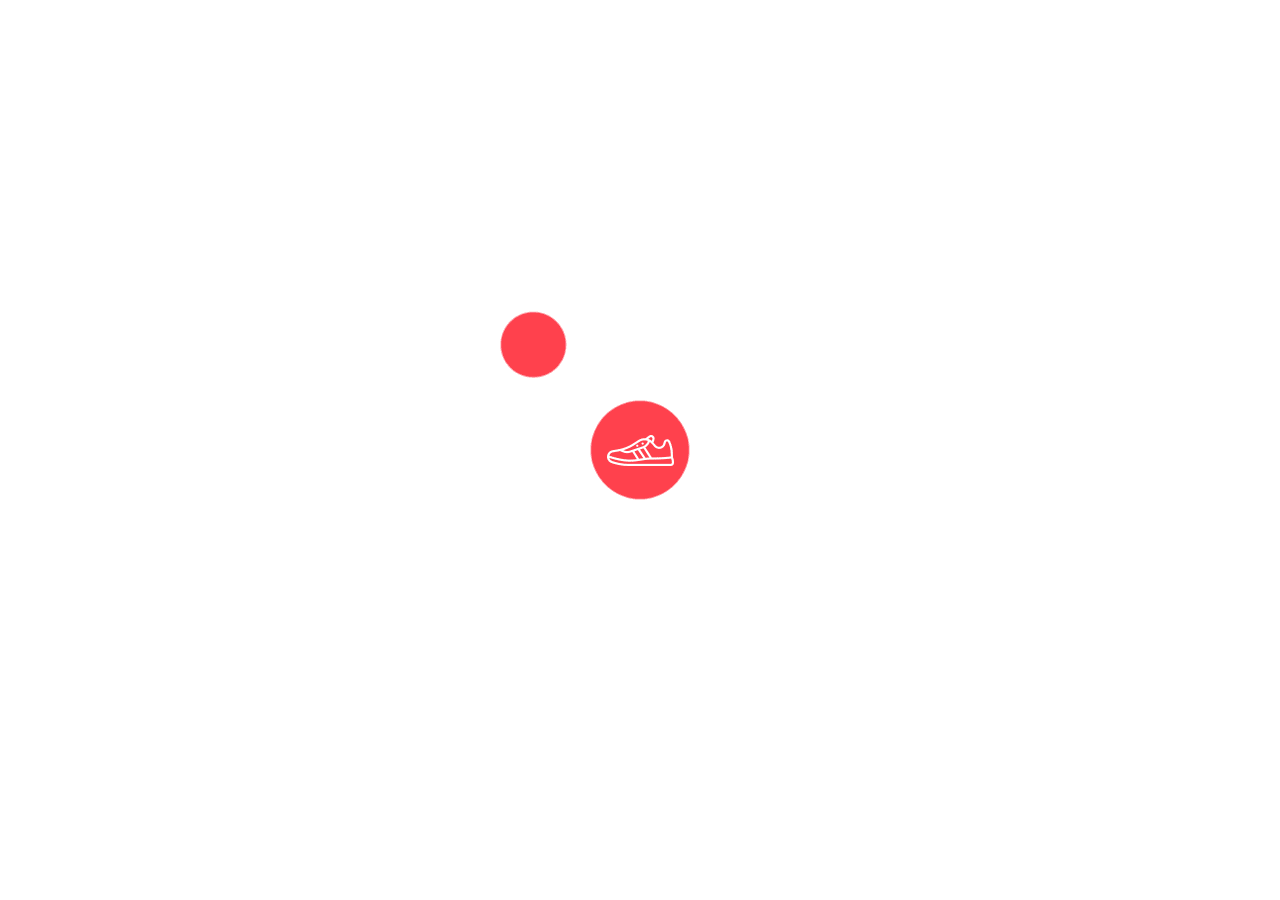
==== index.html @ 168b87b0 "DarkMode modified in all pages with localstorage" ====
<!DOCTYPE html>
<html lang="en">
  <head>
    <meta charset="UTF-8" />
    <meta http-equiv="X-UA-Compatible" content="IE=edge" />
    <meta name="viewport" content="width=device-width, initial-scale=1.0" />
    <title>RedStore | Ecommerce Website Design</title>
    <link rel="stylesheet" href="style.css" />
    <link rel="preconnect" href="https://fonts.googleapis.com" />
    <link href="https://fonts.googleapis.com/icon?family=Material+Icons" rel="stylesheet">
    <link rel="preconnect" href="https://fonts.gstatic.com" crossorigin />
    <link
      href="https://fonts.googleapis.com/css2?family=Poppins:wght@300;400;500;600;700&display=swap"
      rel="stylesheet"
    />
    <link href="https://unpkg.com/aos@2.3.1/dist/aos.css" rel="stylesheet" />
    <link
      rel="stylesheet"
      href="https://stackpath.bootstrapcdn.com/font-awesome/4.7.0/css/font-awesome.min.css"
    />
    <script src="https://kit.fontawesome.com/f390425e8d.js" crossorigin="anonymous"></script>
    <link rel="icon" type="image/x-icon" href="images/logo-white.png" />
    <link
      type="text/css"
      rel="stylesheet"
      href="path-to-fontawesome/font-awesome.css"
    />

    <link rel="icon" type="image/x-icon" href="images/logo-white.png" />
    
    <link rel="stylesheet" href="https://cdnjs.cloudflare.com/ajax/libs/font-awesome/6.2.0/css/all.min.css" integrity="sha512-xh6O/CkQoPOWDdYTDqeRdPCVd1SpvCA9XXcUnZS2FmJNp1coAFzvtCN9BmamE+4aHK8yyUHUSCcJHgXloTyT2A==" crossorigin="anonymous" referrerpolicy="no-referrer" />

    <script src="https://cdnjs.cloudflare.com/ajax/libs/jquery/3.4.0/jquery.min.js"></script>
    <script src="theme.js"></script>
  </head>

  <body onload="myFunction()" style="margin:0;">
    <button id = "btnScrollToTop">
      <i class = "material-icons">arrow_upward</i>
    </button>

    <div id="loader"></div>
    <div style="display:none;" id="myDiv" class="animate-bottom">

    <div class="header">
      <div class="container">
        <div class="navbar">
          <div class="logo">
            <a href="index.html">
              <img src="images/logo.png" width="125px" class="icon"/>
            </a>
          </div>
          <nav>
            <ul id="MenuItems">
              <li><a href="index.html">Home</a></li>
              <li><a href="allproducts.html">Products</a></li>
              <li><a href="">About</a></li>
              <li><a href="contact.html">Contact</a></li>
              <li><a href="account.html">Account</a></li>
            </ul>
            <input type="checkbox" id="light" class="checkbox" style="margin: 3px 50px;">
            <label for="checkbox" class="label" style="margin: 3px 50px;">
                <i class="fa-solid fa-sun"></i>
                <i class='fa-solid fa-moon'></i>
                <div class='ball'>
            </label>
          </nav>
          <a href="cart.html" class="cart-hover">
            <img class="cart-image" src="images/cart.png" width="30px" height="30px" />
          </a>
          

          <img src="images/menu.png" class="menu-icon" onclick="menutoggle()" />
        </div>
        <div class="row">
          <div class="col-2">
            <h1 data-aos="fade-up" class="heading">
              Give Your Workout<br />
              A New Style!
            </h1>
            <p data-aos="fade-up">
              Success isn't always about greatness.It's about
              consistency.Consistent<br />
              hard work gains success .Greatness will come.
            </p>
            <a href="./allproducts.html"
              ><button class="btn">Explore Now &#8594;</button>
            </a>
          </div>
          <div class="col-2">
            <img src="images/image1.png" />
          </div>
        </div>
      </div>
    </div>
    <!-------------feature categories------->
    <div class="categories">
      <div class="small-container" data-aos="fade-up">
      <h2 class="title">Top Categories</h2>
        <div class="row">
          <div class="col-3 position-relative">
            <img class="zoom position-absolute" src="images/category-1.jpg" />
          </div>
          <div class="col-3">
            <img class="zoom" src="images/category-2.jpg" />
          </div>
          <div class="col-3">
            <img class="zoom" src="images/category-3.jpg" />
          </div>
        </div>
      </div>
    </div>
    <!--------------featured Products-->
    <div class="small-container" data-aos="fade-up">
      <h2 class="title">Featured Products</h2>
      <div class="row">
        <div class="col-4" id="box" data-aos="fade-up">
          <a href="productdetail.html">
            <img class="zoomForImage" src="images/product-1.jpg" />
          </a>
          <div class="alignmentForText">
            <a href="productdetail.html">
              <h4>Red Printed T-Shirt</h4>
            </a>

            <div class="rating">
              <!-- for adding star cdn link-> font awesome 4cdn by stackpath -->
              <i class="fa fa-star"></i>
              <i class="fa fa-star"></i>
              <i class="fa fa-star"></i>
              <i class="fa fa-star"></i>
              <i class="fa fa-star-o"></i>
            </div>
            <p>Rs. 500</p>
          </div>
        </div>
        <div class="col-4" id="box" data-aos="fade-up">
          <img class="zoomForImage" src="images/product-2.jpg" />
          <div class="alignmentForText">
            <h4>HRX- Shoes</h4>
            <div class="rating">
              <!-- for adding star cdn link-> font awesome 4cdn by stackpath -->
              <i class="fa fa-star"></i>
              <i class="fa fa-star"></i>
              <i class="fa fa-star"></i>
              <i class="fa fa-star-o"></i>
              <i class="fa fa-star-o"></i>
            </div>
            <p>Rs. 600</p>
          </div>
        </div>
        <div class="col-4" id="box" data-aos="fade-up">
          <img class="zoomForImage" src="images/product-3.jpg" />
          <div class="alignmentForText">
            <h4>Grey Jogger</h4>
            <div class="rating">
              <!-- for adding star cdn link-> font awesome 4cdn by stackpath -->
              <i class="fa fa-star"></i>
              <i class="fa fa-star"></i>
              <i class="fa fa-star"></i>
              <i class="fa fa-star"></i>
              <i class="fa fa-star-half-o"></i>
            </div>
            <p>Rs. 950</p>
          </div>
        </div>
        <div class="col-4" id="box" data-aos="fade-up">
          <img class="zoomForImage" src="images/product-4.jpg" />
          <div class="alignmentForText">
            <h4>Navy Blue Puma Tshirt</h4>
            <div class="rating">
              <!-- for adding star cdn link-> font awesome 4cdn by stackpath -->
              <i class="fa fa-star"></i>
              <i class="fa fa-star"></i>
              <i class="fa fa-star"></i>
              <i class="fa fa-star-half-o"></i>
              <i class="fa fa-star-o"></i>
            </div>
            <p>Rs. 250</p>
          </div>
        </div>
      </div>
      <h2 class="title">Latest Products</h2>
      <div class="row">
        <div class="col-4" id="box" data-aos="fade-up">
          <img class="zoomForImage" src="images/product-5.jpg" />
          <div class="alignmentForText">
            <h4>Jogging Shoes</h4>
            <div class="rating">
              <!-- for adding star cdn link-> font awesome 4cdn by stackpath -->
              <i class="fa fa-star"></i>
              <i class="fa fa-star"></i>
              <i class="fa fa-star"></i>
              <i class="fa fa-star"></i>
              <i class="fa fa-star-o"></i>
            </div>
            <p>Rs. 750</p>
          </div>
        </div>
        <div class="col-4" id="box" data-aos="fade-up">
          <img class="zoomForImage" src="images/product-6.jpg" />
          <div class="alignmentForText">
            <h4>Puma Tshirt</h4>
            <div class="rating">
              <!-- for adding star cdn link-> font awesome 4cdn by stackpath -->
              <i class="fa fa-star"></i>
              <i class="fa fa-star"></i>
              <i class="fa fa-star"></i>
              <i class="fa fa-star-o"></i>
              <i class="fa fa-star-o"></i>
            </div>
            <p>Rs. 450</p>
          </div>
        </div>
        <div class="col-4" id="box" data-aos="fade-up">
          <img class="zoomForImage" src="images/product-7.jpg" />
          <div class="alignmentForText">
            <h4>Exclusive socks</h4>
            <div class="rating">
              <!-- for adding star cdn link-> font awesome 4cdn by stackpath -->
              <i class="fa fa-star"></i>
              <i class="fa fa-star"></i>
              <i class="fa fa-star"></i>
              <i class="fa fa-star"></i>
              <i class="fa fa-star-half-o"></i>
            </div>
            <p>Rs. 50</p>
          </div>
        </div>
        <div class="col-4" id="box" data-aos="fade-up">
          <img class="zoomForImage" src="images/product-8.jpg" />
          <div class="alignmentForText">
            <h4>Wrist Watch</h4>
            <div class="rating">
              <!-- for adding star cdn link-> font awesome 4cdn by stackpath -->
              <i class="fa fa-star"></i>
              <i class="fa fa-star"></i>
              <i class="fa fa-star"></i>
              <i class="fa fa-star-half-o"></i>
              <i class="fa fa-star-o"></i>
            </div>
            <p>Rs. 650</p>
          </div>
        </div>
      </div>
      <div class="row">
        <div class="col-4" id="box" data-aos="fade-up">
          <img class="zoomForImage" src="images/product-9.jpg" />
          <div class="alignmentForText">
            <h4>Wrist Watch</h4>
            <div class="rating">
              <!-- for adding star cdn link-> font awesome 4cdn by stackpath -->
              <i class="fa fa-star"></i>
              <i class="fa fa-star"></i>
              <i class="fa fa-star"></i>
              <i class="fa fa-star"></i>
              <i class="fa fa-star-o"></i>
            </div>
            <p>Rs. 450</p>
          </div>
        </div>
        <div class="col-4" id="box" data-aos="fade-up">
          <img class="zoomForImage" src="images/product-10.jpg" />
          <div class="alignmentForText">
            <h4>Black Ranger shoes</h4>
            <div class="rating">
              <!-- for adding star cdn link-> font awesome 4cdn by stackpath -->
              <i class="fa fa-star"></i>
              <i class="fa fa-star"></i>
              <i class="fa fa-star"></i>
              <i class="fa fa-star-o"></i>
              <i class="fa fa-star-o"></i>
            </div>
            <p>Rs. 850</p>
          </div>
        </div>
        <div class="col-4" id="box" data-aos="fade-up">
          <img class="zoomForImage" src="images/product-11.jpg" />
          <div class="alignmentForText">
            <h4>New style shoes</h4>
            <div class="rating">
              <!-- for adding star cdn link-> font awesome 4cdn by stackpath -->
              <i class="fa fa-star"></i>
              <i class="fa fa-star"></i>
              <i class="fa fa-star"></i>
              <i class="fa fa-star"></i>
              <i class="fa fa-star-half-o"></i>
            </div>
            <p>Rs. 450</p>
          </div>
        </div>
        <div class="col-4" id="box" data-aos="fade-up">
          <img class="zoomForImage" src="images/product-12.jpg" />
          <div class="alignmentForText">
            <h4>Black jogger Puma</h4>
            <div class="rating">
              <!-- for adding star cdn link-> font awesome 4cdn by stackpath -->
              <i class="fa fa-star"></i>
              <i class="fa fa-star"></i>
              <i class="fa fa-star"></i>
              <i class="fa fa-star-half-o"></i>
              <i class="fa fa-star-o"></i>
            </div>
            <p>Rs. 550</p>
          </div>
        </div>
      </div>
    </div>

    <!---offer-->
    <div class="offer">
      <div class="small-container" data-aos="fade-up">
        <div class="row">
          <div class="col-2">
            <img src="images/exclusive.png" class="offer-img" />
          </div>
          <div class="col-2">
            <p>Exclusively Available on RedStore</p>
            <h1 class="offer-title">Smart Band 4</h1>
            <small
              >The Mi Smart Band 4 feature a 39.9% larger(than Mi Band 3) AMOLCD
              color full touch display with adjustable brightness ,so everything
              is clear as can be.</small
            >
            <a href="./allproducts.html"
              ><button class="btn">Buy Now &#8594;</button>
            </a>
          </div>
        </div>
      </div>
    </div>
    <!-------testimonial------->
    <div class="testimonial">
      <h2 class="testimoinial-heading">
        <a class="effects">What our Customers say</a>
      </h2>
      <br />
      <div class="small-container" data-aos="fade-up">
        <div class="row">
          <div class="col-3">
            <i class="fa fa-quote-left"></i>
            <p>
              The variety of products which are available in the website is amazing. The customers get a wide variety of options to choose from and select their favourite one. I would highly recommend everyone to check it out.
            </p>
            <div class="rating">
              <!-- for adding star cdn link-> font awesome 4cdn by stackpath -->
              <i class="fa fa-star"></i>
              <i class="fa fa-star"></i>
              <i class="fa fa-star"></i>
              <i class="fa fa-star"></i>
              <i class="fa fa-star-o"></i>
            </div>
            <img src="images/user-1.png" />
            <h3>Sean Parker</h3>
          </div>
          <div class="col-3">
            <i class="fa fa-quote-left"></i>
            <p>
              This is the one website which has all what you need for your fashion needs like wrist watches, shoes, tshirts, shirts, jeans, smart watches and a variety of other items. The customer service is also excellent.
            </p>
            <div class="rating">
              <!-- for adding star cdn link-> font awesome 4cdn by stackpath -->
              <i class="fa fa-star"></i>
              <i class="fa fa-star"></i>
              <i class="fa fa-star"></i>
              <i class="fa fa-star"></i>
              <i class="fa fa-star-o"></i>
            </div>
            <img src="images/user-2.png" />
            <h3>Mike Smith</h3>
          </div>
          <div class="col-3">
            <i class="fa fa-quote-left"></i>
            <p>
              What I liked most about this website is it's delivery time. I received my order one day after I placed the order which is super fast. Also the prices are very nominal for the quality which you get.
            </p>
            <div class="rating">
              <!-- for adding star cdn link-> font awesome 4cdn by stackpath -->
              <i class="fa fa-star"></i>
              <i class="fa fa-star"></i>
              <i class="fa fa-star"></i>
              <i class="fa fa-star"></i>
              <i class="fa fa-star-o"></i>
            </div>
            <img src="images/user-3.png" />
            <h3>Mabel Joe</h3>
          </div>
        </div>
      </div>
    </div>
    <!----------Brands-->
    <div class="brands">
      <div class="small-container" data-aos="fade-up">
        <div class="row">
          <div class="col-5">
            <a
              href="https://www.godrej.com/"
              target="_blank"
              rel="noopener noreferrer"
              ><img src="images/logo-godrej.png"
            /></a>
          </div>
          <div class="col-5">
            <a
              href="https://www.oppo.com/"
              target="_blank"
              rel="noopener noreferrer"
              ><img src="images/logo-oppo.png"
            /></a>
          </div>
          <div class="col-5">
            <a
              href="https://www.coca-colacompany.com/"
              target="_blank"
              rel="noopener noreferrer"
              ><img src="images/logo-coca-cola.png"
            /></a>
          </div>
          <div class="col-5">
            <a
              href="https://www.paypal.com/"
              target="_blank"
              rel="noopener noreferrer"
              ><img src="images/logo-paypal.png"
            /></a>
          </div>
          <div class="col-5">
            <a
              href="https://www.philips.co.in/"
              target="_blank"
              rel="noopener noreferrer"
              ><img src="images/logo-philips.png"
            /></a>
          </div>
        </div>
      </div>
    </div>
    <!------footer--------->
    <div class="footer">
      <div class="container" data-aos="fade-up">
        <div class="row">
          <div class="footer-col-1">
            <h3>Download Our App</h3>
            <p>Download App for Android and ios mobile phone</p>
            <div class="app-logo">
              <img src="images/play-store.png" class="footer-img"/>
              <img src="images/app-store.png" class="footer-img"/>
            </div>
          </div>
          <div class="footer-col-2">
            <img src="images/logo-white.png" />
            <p>
              Our Purpose is-to sustainably make the pleasure and benefits of
              Sports Accessible to many!
            </p>
          </div>
          <div class="footer-col-3">
            <h3>Useful Links</h3>
            <ul>
              <li><a href="#" class="useful-links"> Coupons </a></li>
              <li><a href="#" class="useful-links"> Blog Post </a></li>
              <li><a href="#" class="useful-links"> Return Policy</a></li>
              <li><a href="#" class="useful-links"> Join Affiliate </a></li>
            </ul>
          </div>
          <div class="footer-col-4">
            <h3>Follow Us</h3>
            <div class="socialbtns-wrapper">
              <div class="socialbtns">
                <ul>
                  <li>
                    <a href="#" class="fa fa-lg fa-facebook center"></a
                    ><span>Facebook</span>
                  </li>
                  <br />
                  <li>
                    <a href="#" class="fa fa-lg fa-twitter center"></a
                    ><span>Twitter</span>
                  </li>
                  <br />
                  <li>
                    <a href="#" class="fa fa-lg fa-instagram center"></a
                    ><span>Instagram</span>
                  </li>
                  <br />
                  <li>
                    <a href="#" class="fa fa-lg fa-youtube center"></a
                    ><span>Youtube</span>
                  </li>
                  <br />
                </ul>
              </div>
            </div>
          </div>
        </div>
        <hr />
        <p class="copyright">
          Copyright &copy
          <script type="text/javascript">
            document.write(new Date().getFullYear())
          </script>
          -RedStore
        </p>
      </div>
    </div>
  </div>
    <script>
      var MenuItems = document.getElementById('MenuItems')
      MenuItems.style.maxHeight = '0px'
      function menutoggle() {
        if (MenuItems.style.maxHeight == '0px') {
          MenuItems.style.maxHeight = '250px'
          MenuItems.style.maxWidth = '100%'
        } else {
          MenuItems.style.maxHeight = '0px'
        }

      }


      const ball = document.querySelector(".toggle-ball");
        const items = document.querySelectorAll(".row,body,.menu-icon,.container,.navbar,.header,.toggle");
        const cartImage = document.querySelector(".cart-image");
        // const menuItems = document.querySelector('#menuItems');
        ball.addEventListener("click",()=>{

            items.forEach(item=>{
                item.classList.toggle("active")
            })
            ball.classList.toggle("active")
            MenuItems.classList.toggle("active")
            cartImage.classList.toggle("bgm-change")
        })

      const btnScrollToTop = document.getElementById("btnScrollToTop");
      btnScrollToTop.addEventListener("click", function(){
        window.scrollTo({
        top: 0,
        left: 0,
        behavior: "smooth"
        });
      });


    </script>
    <script src="https://unpkg.com/aos@2.3.1/dist/aos.js"></script>
    <script>
      AOS.init()
    </script>
    <script>
  var myVar;

  function myFunction() {
  myVar = setTimeout(showPage, 3000);
  }

  function showPage() {
  document.getElementById("loader").style.display = "none";
  document.getElementById("myDiv").style.display = "block";
  }
</script>

    <script src="theme.js"></script>
    <script src="https://code.jquery.com/jquery-3.2.1.slim.min.js" integrity="sha384-KJ3o2DKtIkvYIK3UENzmM7KCkRr/rE9/Qpg6aAZGJwFDMVNA/GpGFF93hXpG5KkN" crossorigin="anonymous"></script>
    <script src="https://cdnjs.cloudflare.com/ajax/libs/popper.js/1.12.9/umd/popper.min.js" integrity="sha384-ApNbgh9B+Y1QKtv3Rn7W3mgPxhU9K/ScQsAP7hUibX39j7fakFPskvXusvfa0b4Q" crossorigin="anonymous"></script>
  </body>
</html>
---- style.css ----
@import url('//maxcdn.bootstrapcdn.com/font-awesome/4.3.0/css/font-awesome.min.css');

:root{
    --textColor:#555;
}

/* Center the loader */

#loader {
    position: fixed;
    width: 100%;
    height: 100vh;
    z-index: 1;
    overflow: visible;
    background: #fff url('shopping.gif') no-repeat center center;
}


/* Add animation to "page content" */

.animate-bottom {
    position: relative;
    -webkit-animation-name: animatebottom;
    -webkit-animation-duration: 1s;
    animation-name: animatebottom;
    animation-duration: 1s
}

@-webkit-keyframes animatebottom {
    from {
        bottom: -100px;
        opacity: 0
    }
    to {
        bottom: 0px;
        opacity: 1
    }
}

@keyframes animatebottom {
    from {
        bottom: -100px;
        opacity: 0
    }
    to {
        bottom: 0;
        opacity: 1
    }
}

#myDiv {
    display: none;
    text-align: center;
}

.socialbtns-wrapper {
    display: flex;
    width: 100%;
    height: 100%;
    justify-content: center;
}

.socialbtns-wrapper div {
    width: 100%;
    margin-left: 30%;
}

.socialbtns-wrapper div ul {
    list-style: none;
    padding: 0;
    margin: 0;
    width: 80%;
}

.socialbtns-wrapper div ul li {
    display: flex;
    align-items: center;
    width: 100%;
    margin: 0;
    padding: 3px;
    cursor: pointer;
    list-style: none outside none;
}

.socialbtns-wrapper div ul li a {
    margin-right: 10px;
}

.socialbtns .fa {
    /*width: 40px;*/
    /*height: 36px;*/
    font-size: 15px;
    color: black;
    background-color: #fff;
    border: 1px solid #000;
    padding-top: 5px;
    padding-bottom: 5px;
    padding-left: 5px;
    padding-right: 5px;
    border-radius: 20px;
    -moz-border-radius: 20px;
    -webkit-border-radius: 20px;
    -o-border-radius: 20px;
}

.socialbtns .fa:hover {
    color: #fff;
    background-color: #000;
    border: 1px solid #000;
}

* {
    margin: 0;
    padding: 0;
    box-sizing: border-box;
}

body {
    font-family: 'Poppins', sans-serif;
}

.navbar {
    display: flex;
    align-items: center;
    padding: 20px 5px;
}

nav {
    flex: 1;
    text-align: right;
}

nav li {
    display: inline-block;
    position: relative;
    color: #ff523b;
}

nav li:after {
    content: '';
    position: absolute;
    width: 100%;
    transform: scaleX(0);
    height: 2px;
    bottom: 0;
    left: 0;
    background-color: #ff523b;
    transform-origin: bottom right;
    transition: transform 0.25s ease-out;
}

nav li:hover:after {
    transform: scaleX(1);
    transform-origin: bottom left;
}

nav ul {
    display: inline-block;
    list-style-type: none;
}

nav ul li {
    display: inline-block;
    margin-right: 20px;
}

a {
    text-decoration: none;
    color: var(--textColor);
}

p {
    color: var(--textColor);
}

.container {
    /* border: 2px solid red; */
    max-width: 1300px;
    margin: auto;
    padding-left: 25px;
    padding-right: 25px;
}

.row {
    display: flex;
    /* border: 2px solid blue; */
    align-items: center;
    flex-wrap: wrap;
    justify-content: space-around;
}


/* scroll-up button starts */

#btnScrollToTop {
    position: fixed;
    right: 10px;
    bottom: 10px;
    width: 50px;
    height: 50px;
    border-radius: 50%;
    background: #ff523b;
    box-shadow: 0 0 10px rgba(0, 0, 0, 0.25);
    color: #FFFFFF;
    border: none;
    outline: none;
    cursor: pointer;
    z-index: 1;
}

#btnScrollToTop:hover {
    width: 52px;
    height: 52px;
    margin: 2px;
    background: #b41919;
}

#btnScrollToTop:active {
    background: rgb(12, 214, 12);
}


/* scroll-up button ends */

.col-2 {
    flex-basis: 50%;
    min-width: 280px;
}

.col-2 img {
    max-width: 76%;
    padding: 50px 0;
}

.col-2 h1 {
    font-size: 50px;
    line-height: 60px;
    margin: 25px 0;
}

.btn {
    display: inline-block;
    background-color: #ff523b;
    color: #fff;
    padding: 8px 30px;
    margin: 30px 60px;
    border-radius: 30px;
    transition: background 0.5s;
    border: #ff523b;
    cursor: pointer;
    /* border:2px solid black; */
}

.btn:hover {
    background: #563434;
}

.header {
    background: radial-gradient(#fff, #ffd6d6);
    /* radial for gradiancy on basis to radius
linear for gradiancy on basis to vertically  */
}

.header .row {
    margin: 70px;
    margin-top: 0;
}

.categories {
    margin: 70px 0;
}

.col-3 {
    flex-basis: 30%;
    min-width: 250px;
    margin-bottom: 30px;
}

.col-3 img {
    width: 100%;
    border-radius: 35px;
}

.small-container {
    max-width: 1080px;
    margin: auto;
    padding-left: 25px;
    padding-right: 25px;
}

.col-4 {
    flex-basis: 25%;
    padding: 10px;
    min-width: 200px;
    margin-bottom: 50px;
    transition: transform 0.5s;
    cursor: pointer;
}

.col-4 img {
    width: 100%;
}

.title {
    text-align: center;
    margin: 0 auto 80px;
    position: relative;
    line-height: 60px;
    color: var(--textColor);
}

.title::after {
    content: '';
    background: #ff523b;
    width: 80px;
    height: 5px;
    border-radius: 5px;
    position: absolute;
    bottom: 0;
    left: 50%;
    transform: translateX(-50%);
}

h4 {
    color: var(--textColor);
    font-weight: normal;
}

.col-4 p {
    font-size: 14px;
}

.rating .fa {
    color: #ff523b;
}

.col-4:hover {
    transform: translateY(20px);
}


/*------ offer------ */

.offer {
    background: radial-gradient(#fff, #ffd6d6);
    margin-top: 80px;
    padding: 0;
}

.col-2 .offer-img {
    padding: 50px;
}

small {
    color: var(--textColor);
}


/* .testmonial */

.testimonial {
    padding-top: 100px;
}

.testimonial .col-3 {
    text-align: center;
    padding: 40px 20px;
    box-shadow: rgba(0, 0, 0, 0.35) 0px 5px 15px;
    cursor: pointer;
    transition: transform 0.5s;
}

.testimonial .col-3 img {
    width: 50px;
    margin-top: 20px;
    border-radius: 50%;
}

.testimonial .col-3:hover {
    transform: translateY(-20px);
}

.fa.fa-quote-left {
    font-size: 34px;
    color: #ff523b;
}

.col-3 p {
    font-size: 12px;
    margin: 12px 0;
    color: #777;
}

.testimonial .col-3 h3 {
    font-weight: 600;
    color: var(--textColor);
    font-size: 16px;
}


/* ------------brands ----------*/

.brands {
    margin: 100px auto;
}

.col-5 {
    width: 160px;
    /* border: 2px solid red; */
}

.col-5 img {
    width: 100%;
    cursor: pointer;
    filter: grayscale(100);
}

.col-5 img:hover {
    filter: grayscale(0);
}


/* ----------footer ------------- */

.footer {
    background: #000;
    color: #8a8a8a;
    font-size: 14px;
    padding: 60px 0px 20px;
}

.footer p {
    color: #8a8a8a;
}

.footer h3 {
    color: #fff;
    margin-bottom: 20px;
}

.footer-col-1,
.footer-col-2,
.footer-col-3,
.footer-col-4 {
    min-width: 250px;
    margin-bottom: 20px;
}

.footer-col-1 {
    flex-basis: 30%;
}

.footer-col-2 {
    flex: 1;
    /*it uses all the available space */
    text-align: center;
}

.footer-col-2 img {
    width: 180px;
    margin-bottom: 20px;
}

.footer-col-3,
.footer-col-4 {
    flex-basis: 10%;
    text-align: center;
    vertical-align: center;
}

ul {
    list-style: none;
}

.app-logo {
    margin-top: 20px;
}

.app-logo img {
    width: 140px;
}

.footer hr {
    border: none;
    background: #b5b5b5;
    height: 1px;
    margin: 20px 0;
}

.copyright {
    text-align: center;
}

.menu-icon {
    width: 28px;
    margin-left: 10px;
    display: none;
}


/* --------media query for menu----- */

@media only screen and (max-width: 800px) {
    nav ul {
        background: rgba(217, 70, 70, 0.9);
        width: 100%;
        overflow: hidden;
        transition: max-height 1.5s;
        -webkit-backdrop-filter: blur(5px);
        backdrop-filter: blur(5px);
        position: absolute;
        top: 72px;
        left: 0;
        width: 100%;
        z-index: 9999;
    }
    nav ul li {
        display: block;
        margin: 10px 50px 10px 0;
    }
    nav ul li a {
        color: #fff;
    }
    .menu-icon {
        display: block;
        cursor: pointer;
    }
}


/* --------all products page------- */

.row.row-2 {
    justify-content: space-between;
    margin: 100px auto 50px;
}

select {
    border: 1px solid #ff523b;
    padding: 5px;
    cursor: pointer;
}

select:focus {
    outline: none;
}

.page-btn {
    margin: 0 auto 80px;
}

.page-btn span {
    display: inline-block;
    border: 1px solid #ff523b;
    margin-left: 10px;
    width: 40px;
    height: 40px;
    text-align: center;
    line-height: 40px;
    cursor: pointer;
    border-radius: 20%;
}

.page-btn span:hover {
    background: #ff523b;
    color: #fff;
}


/* ------single product details-------- */

.single-product {
    margin-top: 80px;
    /* border: 1px solid #3bffbe; */
}

.single-product .col-2 img {
    /* border: 1px solid #131111; */
    padding: 0;
}

.single-product .col-2 {
    padding: 20px;
    /* border: 1px solid #ff3bc4; */
}

.single-product h4 {
    /* border: 1px solid #131111; */
    margin: 20px 0;
    /* ankit */
    font-weight: bold;
    font-size: 20px;
    /* ankit */
}

.single-product select {
    display: block;
    margin-top: 20px;
    padding: 10px;
}

.single-product input {
    width: 50px;
    height: 40px;
    padding-left: 10px;
    margin-right: 10px;
    font-size: 20px;
    border: 1px solid #ff523b;
}

input:focus {
    outline: none;
    /* same color after click ff523b  */
}

.single-product h3 i {
    color: #ff523b;
    margin-left: 10px;
}

.small-img-row {
    /* width: 70px; */
    display: flex;
    justify-content: space-between;
    /* flex-wrap: wrap; */
    /* flex-direction: row; */
    /* border: 1px solid #1915e4; */
}

.small-img-col {
    flex-basis: 24%;
    cursor: pointer;
}

.viewMore--btn {
    transition: border 150ms ease-in-out;
}

.viewMore--btn:hover {
    /* text-decoration: underline; */
    border-width: 0 0 1.5px 0;
    border-style: solid;
}


/* ---------cart item details---------- */

.cart-page {
    margin: 80px auto;
}

table {
    width: 100%;
    border-collapse: collapse;
    /*all border in one border*/
}

.cartinfo {
    display: flex;
    flex-wrap: wrap;
}

th {
    text-align: left;
    padding: 5px;
    color: #fff;
    background-color: #ff523b;
    font-weight: normal;
}

td {
    padding: 10px 5px;
}

td input {
    width: 45px;
    height: 30px;
    padding: 5px;
}

td .remove-btn {
    color: #ff523b;
    font-size: 12px;
    cursor: pointer;
    transition: color 250ms ease-in-out;
}

td .remove-btn:hover {
    color: #b3220f;
}

td img {
    width: 80px;
    height: 80px;
    /* margin-left: 10px; */
    margin: 0px 10px 0px 10px;
}

.total-price {
    display: flex;
    justify-content: flex-end;
}

.total-price table {
    border-top: 3px solid #ff523b;
    width: 100%;
    max-width: 400px;
}

td:last-child {
    text-align: right;
}

th:last-child {
    text-align: right;
}


/* ----------------Contact-Page ---------- */

.contact-form-container {
    width: 60%;
    margin: 20px auto;
}

.contact-form-container h1 {
    text-align: center;
}

.contact-form input {
    font-size: 16px;
    font-family: 'Poppins', sans-serif;
    padding: 20px 10px;
}

.contact-form {
    margin-top: 20px;
}

.textarea-container textarea {
    font-size: 16px;
    font-family: 'Poppins', sans-serif;
    margin: 10px 0;
    width: 100%;
    height: 150px;
    padding: 10px 10px;
}

.textarea-container textarea:focus {
    outline: none;
}

.submit-btn {
    text-align: center;
}

.submit-btn button {
    padding: 5px 8px;
    font-size: 16px;
    cursor: pointer;
    font-family: 'Poppins', sans-serif;
    width: 70%;
    color: white;
    background-color: #ff523b;
    border: none;
    border-radius: 20px;
}

.submit-btn button:hover {
    background-color: #563434;
}


/* ----------------Account-Page ---------- */

.account-page {
    padding: 50px 0;
    background: radial-gradient(#fff, #ffd6d6);
}

.form-container {
    background: #fff;
    width: 300px;
    height: 400px;
    margin: auto;
    padding: 20px 0;
    box-shadow: 0 0 20px 0px rgba(0, 0, 0, 0.1);
    text-align: center;
    position: relative;
    overflow: hidden;
    /*  to hide one form login wala */
}

.form-container span {
    font-weight: bold;
    padding: 0 10px;
    color: var(--textColor);
    cursor: pointer;
    width: 100px;
    display: inline-block;
}

.form-btn {
    display: inline-block;
}

.form-container form {
    max-width: 300px;
    padding: 0 20px;
    position: absolute;
    top: 130px;
    transition: transform 1s;
}

form input {
    width: 100%;
    height: 30px;
    margin: 10px 0;
    padding: 0 10px;
    border: 1px solid #999;
}

form .btn {
    width: 100%;
    border: none;
    cursor: pointer;
    margin: 10px 0;
}

form .btn:focus {
    outline: none;
    /*focus use when when click on button then border show but outline ::none hide the borderoutlint  */
}

#LoginForm {
    left: -300px;
}

#RegForm {
    left: 0;
}

#LoginForm .input-field,
#RegForm .input-field {
    padding: 10px 5px;
    margin: 15px 0;
    border: none;
    border-bottom: 2px solid #ff523b;
    font-size: 16px;
}

form a {
    font-size: 12px;
}

#Indicator {
    width: 100px;
    border: none;
    background: #ff523b;
    height: 3px;
    margin: 9px;
    transform: translateX(100px);
    transition: transform 1s;
}


/* --------media query for less than 600 screen size----- */

@media only screen and (max-width: 600px) {
    .row {
        text-align: center;
    }
    .col-2,
    .col-3,
    .col-4 {
        flex-basis: 100%;
    }
    .col-2 p {
        margin: auto;
    }
    .single-product .row {
        text-align: left;
    }
    .single-product .col-2 {
        padding: 20px 0;
        /* border: 2px solid #2113e4; */
    }
    .single-product h1 {
        font-size: 26px;
        line-height: 32px;
    }
    .cartinfo p {
        /* display: none; */
        font-size: 0.9rem;
    }
}


/* --------- Scroll Bar ---------- */


/*
::-webkit-scrollbar {
  width: 10px;
}

::-webkit-scrollbar-track {
  box-shadow: inset 0 0 5px rgb(102, 102, 102);
  border-radius: 8px;
}

::-webkit-scrollbar-thumb {
  background: #ff634e;
  border-radius: 9px;
}

::-webkit-scrollbar-thumb:hover {
  background: #ff624d;
}
*/

::-webkit-scrollbar {
    width: 12px;
    height: 18px;
}

::-webkit-scrollbar-track {
    box-shadow: inset 0 0 5px rgb(102, 102, 102);
    border-radius: 8px;
}

::-webkit-scrollbar-thumb {
    background: linear-gradient(transparent, #d6926a);
    border-radius: 6px;
}

::-webkit-scrollbar-thumb:hover {
    background: linear-gradient(transparent, #f33809);
}


/* --------Feature Categories Hover Zoom----- */

.zoom {
    padding: 30px;
    transition: transform 150ms ease-out;
    margin: 0 auto;
    cursor: pointer;
}

.zoom:hover {
    -ms-transform: scale(1.05);
    -webkit-transform: scale(1.05);
    transform: scale(1.05);
}


/* --------Testimonial Heading----- */

.testimoinial-heading {
    text-align: center;
    padding-bottom: 10px;
}

.effects {
    position: relative;
    color: #000;
}

.effects::before {
    content: '';
    position: absolute;
    width: 100%;
    height: 4px;
    border-radius: 4px;
    background-color: #18272f;
    bottom: 0;
    left: 0;
    transform-origin: right;
    transform: scaleX(0);
    transition: transform 0.3s ease-in-out;
}

.effects:hover::before {
    transform-origin: left;
    transform: scaleX(1);
}


/* HOVER ANIMATION */


/* #box:hover {
  transform: scale(1.3);
  z-index: 2;
} */


/* .glassBox {
    width: 100%;
    height: 400px;
    max-width: 300px;
    border-radius: 5px;
    background: rgba(255, 255, 255, 0.05);
    -webkit-backdrop-filter: blur(2px);
            backdrop-filter: blur(2px);
    border: 1px solid rgba(255, 255, 255, 0.2);
    border-right-color: rgba(255, 255, 255, 0.1);
    border-bottom-color: rgba(255, 255, 255, 0.1);
    box-shadow: 0 20px 30px rgba(0, 0, 0, 0.1);
    padding: 15px;
    position: relative;
    display: flex;
    justify-content: center;
    align-items: center;
    flex-direction: column;
  }
  .glassBox, .glassBox * {
    box-sizing: border-box;
    transition: 400ms;
  }
  .glassBox__imgBox img {
    display: block;
    width: 100%;
    height: auto;
  }
  .glassBox__title {
    text-align: center;
    margin-top: 15px;
    color: #FFF;
    font-size: 20px;
    font-weight: 400;
    font-family: "Lato";
  }
  .glassBox__content {
    position: absolute;
    right: 15px;
    bottom: 15px;
    left: 15px;
    text-align: center;
    color: #FFF;
    font-size: 14px;
    font-family: "Lato";
    letter-spacing: 0.1em;
    opacity: 0;
  } */

.glassBox__imgBox:hover {
    transform: scale(1.3);
    z-index: 2;
}


/* HOVER EFFECT */

#box:hover {
    /* transform: scale(1.025); */
    border-radius: 5px;
    box-shadow: 0 10px 10px 1px rgba(0, 0, 0, 0.1);
    z-index: 2;
    transition: all 250ms;
}

.zoomForImage {
    border-radius: 3px;
}


/*footer image mouse style to pointer*/

.footer-img {
    cursor: pointer;
}


/* usefull links */

.useful-links:hover {
    border-bottom: #fff 1px solid;
}


/* toast style */

#toast {
    visibility: hidden;
    min-width: 240px;
    position: fixed;
    z-index: 1;
    left: 50%;
    transform: translate(-50%, 0);
    bottom: 5%;
    background-color: #333;
    color: #fff;
    text-align: center;
    border-radius: 2px;
    padding: 16px;
}

#toast.showToast {
    visibility: visible;
    -webkit-animation: fadein 0.5s, fadeout 0.5s 2.5s;
    animation: fadein 0.5s, fadeout 0.5s 2.5s;
}


/* Animations to fade the toast in and out */

@-webkit-keyframes fadein {
    from {
        bottom: 0;
        opacity: 0;
    }
    to {
        bottom: 5%;
        opacity: 1;
    }
}

@keyframes fadein {
    from {
        bottom: 0;
        opacity: 0;
    }
    to {
        bottom: 5%;
        opacity: 1;
    }
}

@-webkit-keyframes fadeout {
    from {
        bottom: 5%;
        opacity: 1;
    }
    to {
        bottom: 0;
        opacity: 0;
    }
}

@keyframes fadeout {
    from {
        bottom: 5%;
        opacity: 1;
    }
    to {
        bottom: 0;
        opacity: 0;
    }
}

.useful-links,
.socialbtns {
    color: #D3D3D3;
}

.btn-quantity {
    padding: 2px 12px;
    font-size: 24px;
    border-radius: 50%;
    cursor: pointer;
    background-color: #ff523b;
    color: #fff;
    margin-left: -10px;
    border: 1px solid black;
}

/* Toogle Button */ 
.checkbox {
    margin: 10px 10px;
    opacity: 0;
    position: absolute;
    z-index: 10;
    height: 2rem;
    width: 4rem;
    cursor: pointer;
  }
  
  .label {
    margin: 10px 10px;
    width: 50px;
    height: 25px;
    background-color: #111;
    border-radius: 50px;
    align-items: center;
    justify-content: space-between;
    padding: 5px;
    position: absolute;
    transform: scale(1);
  }
  
  .ball {
    width: 20px;
    height: 20px;
    background-color: white;
    position: absolute;
    top: 2px;
    left: 2px;
    border-radius: 50%;
    transition: transform 0.2s linear;
  }
  
  .checkbox:checked + .label .ball {
    transform: translateX(24px);
  }
  
  .fa-moon {
    position: absolute;
    right: 5px;
    color: pink;
  }
  
  .fa-sun {
    position: absolute;
    left: 5px;
    color: yellow;
  }
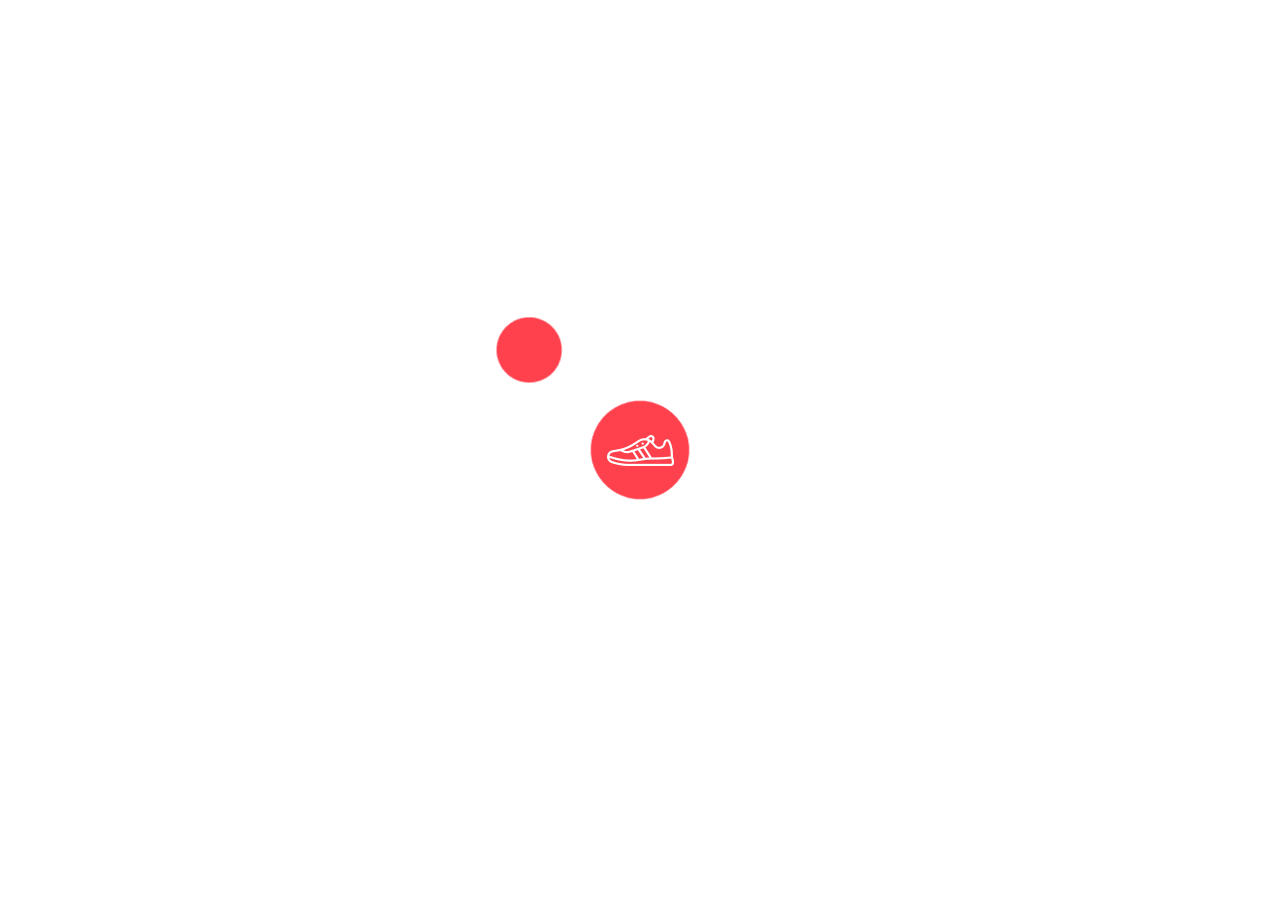
==== commit 2c14e089: "Merge d18a783be73ab54fd83bba5c6fd96ed5e98516f3 into cbb37f1528694a3eac646cd501f77d2188aa72ed" ====
--- a/index.html
+++ b/index.html
@@ -25,13 +25,6 @@
       rel="stylesheet"
       href="path-to-fontawesome/font-awesome.css"
     />
-
-    <link rel="icon" type="image/x-icon" href="images/logo-white.png" />
-    
-    <link rel="stylesheet" href="https://cdnjs.cloudflare.com/ajax/libs/font-awesome/6.2.0/css/all.min.css" integrity="sha512-xh6O/CkQoPOWDdYTDqeRdPCVd1SpvCA9XXcUnZS2FmJNp1coAFzvtCN9BmamE+4aHK8yyUHUSCcJHgXloTyT2A==" crossorigin="anonymous" referrerpolicy="no-referrer" />
-
-    <script src="https://cdnjs.cloudflare.com/ajax/libs/jquery/3.4.0/jquery.min.js"></script>
-    <script src="theme.js"></script>
   </head>
 
   <body onload="myFunction()" style="margin:0;">
@@ -47,7 +40,7 @@
         <div class="navbar">
           <div class="logo">
             <a href="index.html">
-              <img src="images/logo.png" width="125px" class="icon"/>
+              <img src="images/logo.png" width="125px" />
             </a>
           </div>
           <nav>
@@ -58,23 +51,21 @@
               <li><a href="contact.html">Contact</a></li>
               <li><a href="account.html">Account</a></li>
             </ul>
-            <input type="checkbox" id="light" class="checkbox" style="margin: 3px 50px;">
-            <label for="checkbox" class="label" style="margin: 3px 50px;">
-                <i class="fa-solid fa-sun"></i>
-                <i class='fa-solid fa-moon'></i>
-                <div class='ball'>
-            </label>
           </nav>
           <a href="cart.html" class="cart-hover">
             <img class="cart-image" src="images/cart.png" width="30px" height="30px" />
           </a>
-          
+          <div class="toggle">
+            <i class="fa-solid fa-moon toggle-icon"></i>
+            <i class="fa-solid fa-sun toggle-icon"></i>
+            <div class="toggle-ball"></div>
+         </div>
 
           <img src="images/menu.png" class="menu-icon" onclick="menutoggle()" />
         </div>
         <div class="row">
           <div class="col-2">
-            <h1 data-aos="fade-up" class="heading">
+            <h1 data-aos="fade-up">
               Give Your Workout<br />
               A New Style!
             </h1>
@@ -309,14 +300,14 @@
 
     <!---offer-->
     <div class="offer">
-      <div class="small-container" data-aos="fade-up">
+      <div class="container-fluid" data-aos="fade-up">
         <div class="row">
           <div class="col-2">
             <img src="images/exclusive.png" class="offer-img" />
           </div>
           <div class="col-2">
             <p>Exclusively Available on RedStore</p>
-            <h1 class="offer-title">Smart Band 4</h1>
+            <h1>Smart Band 4</h1>
             <small
               >The Mi Smart Band 4 feature a 39.9% larger(than Mi Band 3) AMOLCD
               color full touch display with adjustable brightness ,so everything
@@ -469,22 +460,22 @@
               <div class="socialbtns">
                 <ul>
                   <li>
-                    <a href="#" class="fa fa-lg fa-facebook center"></a
+                    <a href="#" class="fa fa-2x fa-facebook center"></a
                     ><span>Facebook</span>
                   </li>
                   <br />
                   <li>
-                    <a href="#" class="fa fa-lg fa-twitter center"></a
+                    <a href="#" class="fa fa-2x fa-twitter center"></a
                     ><span>Twitter</span>
                   </li>
                   <br />
                   <li>
-                    <a href="#" class="fa fa-lg fa-instagram center"></a
+                    <a href="#" class="fa fa-2x fa-instagram center"></a
                     ><span>Instagram</span>
                   </li>
                   <br />
                   <li>
-                    <a href="#" class="fa fa-lg fa-youtube center"></a
+                    <a href="#" class="fa fa-2x fa-youtube center"></a
                     ><span>Youtube</span>
                   </li>
                   <br />
@@ -521,6 +512,7 @@
       const ball = document.querySelector(".toggle-ball");
         const items = document.querySelectorAll(".row,body,.menu-icon,.container,.navbar,.header,.toggle");
         const cartImage = document.querySelector(".cart-image");
+        const effects = document.querySelector(".effects");
         // const menuItems = document.querySelector('#menuItems');
         ball.addEventListener("click",()=>{
 
@@ -530,6 +522,7 @@
             ball.classList.toggle("active")
             MenuItems.classList.toggle("active")
             cartImage.classList.toggle("bgm-change")
+            effects.classList.toggle("white")
         })
 
       const btnScrollToTop = document.getElementById("btnScrollToTop");
@@ -551,7 +544,7 @@
   var myVar;
 
   function myFunction() {
-  myVar = setTimeout(showPage, 3000);
+  myVar = setTimeout(showPage, 1750);
   }
 
   function showPage() {
@@ -559,9 +552,5 @@
   document.getElementById("myDiv").style.display = "block";
   }
 </script>
-
-    <script src="theme.js"></script>
-    <script src="https://code.jquery.com/jquery-3.2.1.slim.min.js" integrity="sha384-KJ3o2DKtIkvYIK3UENzmM7KCkRr/rE9/Qpg6aAZGJwFDMVNA/GpGFF93hXpG5KkN" crossorigin="anonymous"></script>
-    <script src="https://cdnjs.cloudflare.com/ajax/libs/popper.js/1.12.9/umd/popper.min.js" integrity="sha384-ApNbgh9B+Y1QKtv3Rn7W3mgPxhU9K/ScQsAP7hUibX39j7fakFPskvXusvfa0b4Q" crossorigin="anonymous"></script>
   </body>
 </html>
--- a/style.css
+++ b/style.css
@@ -1,8 +1,4 @@
 @import url('//maxcdn.bootstrapcdn.com/font-awesome/4.3.0/css/font-awesome.min.css');
-
-:root{
-    --textColor:#555;
-}
 
 /* Center the loader */
 
@@ -93,10 +89,7 @@
     color: black;
     background-color: #fff;
     border: 1px solid #000;
-    padding-top: 5px;
-    padding-bottom: 5px;
-    padding-left: 5px;
-    padding-right: 5px;
+    padding: 5px 5px 5px 5px;
     border-radius: 20px;
     -moz-border-radius: 20px;
     -webkit-border-radius: 20px;
@@ -106,7 +99,7 @@
 .socialbtns .fa:hover {
     color: #fff;
     background-color: #000;
-    border: 1px solid #000;
+    border: 1px solid #fff;
 }
 
 * {
@@ -166,11 +159,11 @@
 
 a {
     text-decoration: none;
-    color: var(--textColor);
+    color: #555;
 }
 
 p {
-    color: var(--textColor);
+    color: #555;
 }
 
 .container {
@@ -306,7 +299,7 @@
     margin: 0 auto 80px;
     position: relative;
     line-height: 60px;
-    color: var(--textColor);
+    color: #555;
 }
 
 .title::after {
@@ -322,7 +315,7 @@
 }
 
 h4 {
-    color: var(--textColor);
+    color: #555;
     font-weight: normal;
 }
 
@@ -352,7 +345,7 @@
 }
 
 small {
-    color: var(--textColor);
+    color: #555;
 }
 
 
@@ -393,7 +386,7 @@
 
 .testimonial .col-3 h3 {
     font-weight: 600;
-    color: var(--textColor);
+    color: #555;
     font-size: 16px;
 }
 
@@ -794,7 +787,7 @@
 .form-container span {
     font-weight: bold;
     padding: 0 10px;
-    color: var(--textColor);
+    color: #555;
     cursor: pointer;
     width: 100px;
     display: inline-block;
@@ -1066,6 +1059,89 @@
 }
 
 
+/* THEME BUTTON */
+
+.toggle {
+    width: 40px;
+    height: 22px;
+    margin-left: 25px;
+    background-color: whitesmoke;
+    border-radius: 30px;
+    display: flex;
+    align-items: center;
+    justify-content: space-around;
+    position: relative;
+}
+
+.toggle-icon {
+    color: goldenrod;
+}
+
+.toggle-ball {
+    width: 18px;
+    height: 18px;
+    background-color: black;
+    position: absolute;
+    right: 2px;
+    border-radius: 50%;
+    cursor: pointer;
+}
+
+.header.active {
+    background-color: #000;
+}
+
+.container.active {
+    background-color: #000;
+}
+
+.navbar.active {
+    background-color: #000;
+    color: white;
+}
+
+.menu-icon.active {
+    color: white;
+}
+
+.row.active {
+    background-color: #000;
+    color: white;
+}
+
+body.active {
+    background-color: #000;
+}
+
+.toggle.active {
+    background-color: #000;
+}
+
+.toggle-ball.active {
+    background-color: white;
+    transform: translateX(-20px);
+}
+
+/* change color of navbar heading to white on toggle */
+
+#MenuItems.active > li > a {
+    color: white;
+}
+
+/* change color of contact page heading to white on toggle */
+
+.form-title.active {
+    color: white;
+}
+
+/* cart image in dark mode */
+
+.cart-image.bgm-change {
+    background-color: white;
+    filter: invert(100%);
+}
+
+
 /*footer image mouse style to pointer*/
 
 .footer-img {
@@ -1158,62 +1234,14 @@
 .btn-quantity {
     padding: 2px 12px;
     font-size: 24px;
-    border-radius: 50%;
+    border-radius: 5%;
     cursor: pointer;
     background-color: #ff523b;
     color: #fff;
     margin-left: -10px;
     border: 1px solid black;
 }
-
-/* Toogle Button */ 
-.checkbox {
-    margin: 10px 10px;
-    opacity: 0;
-    position: absolute;
-    z-index: 10;
-    height: 2rem;
-    width: 4rem;
-    cursor: pointer;
-  }
-  
-  .label {
-    margin: 10px 10px;
-    width: 50px;
-    height: 25px;
-    background-color: #111;
-    border-radius: 50px;
-    align-items: center;
-    justify-content: space-between;
-    padding: 5px;
-    position: absolute;
-    transform: scale(1);
-  }
-  
-  .ball {
-    width: 20px;
-    height: 20px;
-    background-color: white;
-    position: absolute;
-    top: 2px;
-    left: 2px;
-    border-radius: 50%;
-    transition: transform 0.2s linear;
-  }
-  
-  .checkbox:checked + .label .ball {
-    transform: translateX(24px);
-  }
-  
-  .fa-moon {
-    position: absolute;
-    right: 5px;
-    color: pink;
-  }
-  
-  .fa-sun {
-    position: absolute;
-    left: 5px;
-    color: yellow;
-  }
-    +.white
+{
+    color: #ff523b;
+}
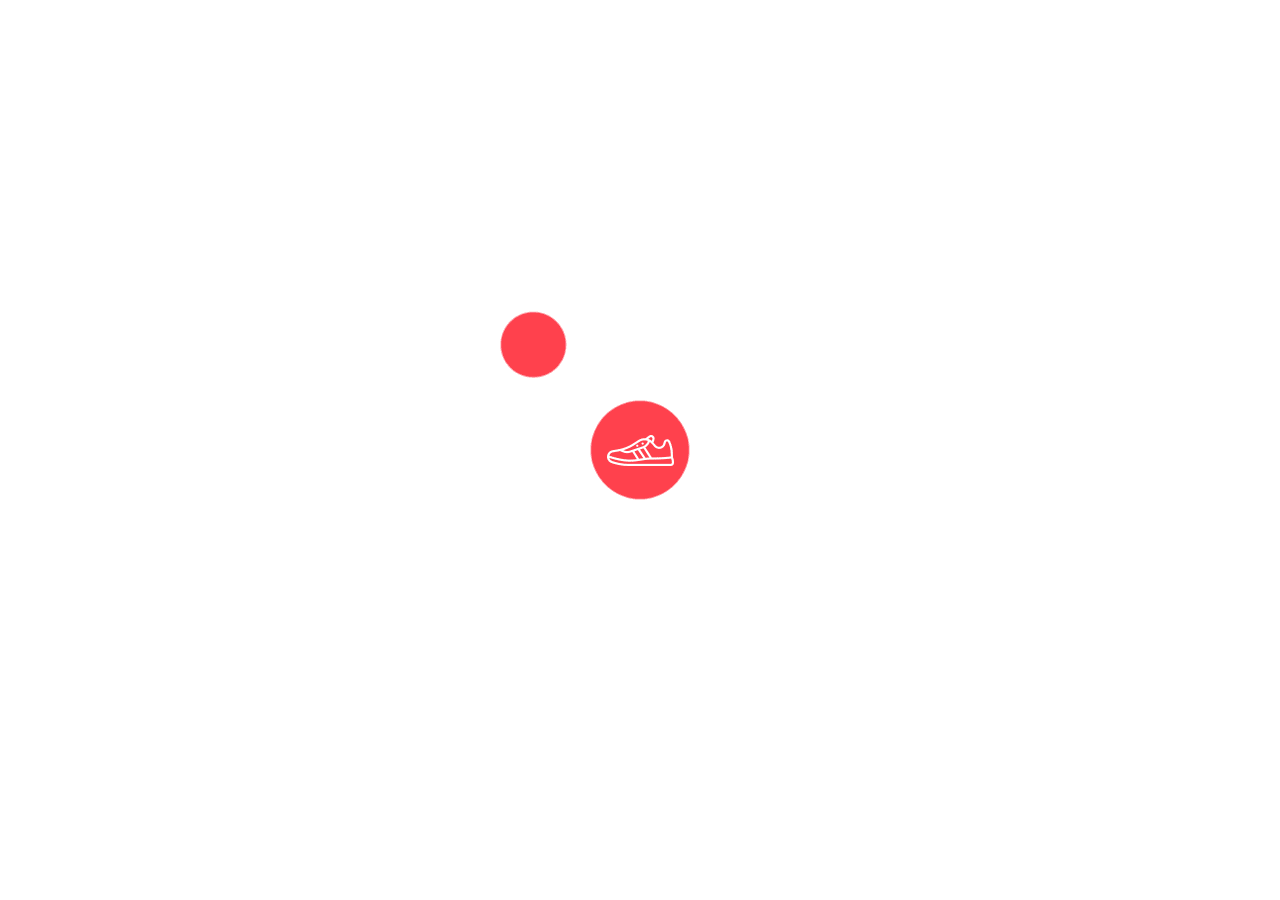
==== commit 8f80a7c8: "Merge branch 'main' into DarkMode" ====
--- a/index.html
+++ b/index.html
@@ -25,6 +25,13 @@
       rel="stylesheet"
       href="path-to-fontawesome/font-awesome.css"
     />
+
+    <link rel="icon" type="image/x-icon" href="images/logo-white.png" />
+    
+    <link rel="stylesheet" href="https://cdnjs.cloudflare.com/ajax/libs/font-awesome/6.2.0/css/all.min.css" integrity="sha512-xh6O/CkQoPOWDdYTDqeRdPCVd1SpvCA9XXcUnZS2FmJNp1coAFzvtCN9BmamE+4aHK8yyUHUSCcJHgXloTyT2A==" crossorigin="anonymous" referrerpolicy="no-referrer" />
+
+    <script src="https://cdnjs.cloudflare.com/ajax/libs/jquery/3.4.0/jquery.min.js"></script>
+    <script src="theme.js"></script>
   </head>
 
   <body onload="myFunction()" style="margin:0;">
@@ -40,7 +47,7 @@
         <div class="navbar">
           <div class="logo">
             <a href="index.html">
-              <img src="images/logo.png" width="125px" />
+              <img src="images/logo.png" width="125px" class="icon"/>
             </a>
           </div>
           <nav>
@@ -51,21 +58,23 @@
               <li><a href="contact.html">Contact</a></li>
               <li><a href="account.html">Account</a></li>
             </ul>
+            <input type="checkbox" id="light" class="checkbox" style="margin: 3px 50px;">
+            <label for="checkbox" class="label" style="margin: 3px 50px;">
+                <i class="fa-solid fa-sun"></i>
+                <i class='fa-solid fa-moon'></i>
+                <div class='ball'>
+            </label>
           </nav>
           <a href="cart.html" class="cart-hover">
             <img class="cart-image" src="images/cart.png" width="30px" height="30px" />
           </a>
-          <div class="toggle">
-            <i class="fa-solid fa-moon toggle-icon"></i>
-            <i class="fa-solid fa-sun toggle-icon"></i>
-            <div class="toggle-ball"></div>
-         </div>
+          
 
           <img src="images/menu.png" class="menu-icon" onclick="menutoggle()" />
         </div>
         <div class="row">
           <div class="col-2">
-            <h1 data-aos="fade-up">
+            <h1 data-aos="fade-up" class="heading">
               Give Your Workout<br />
               A New Style!
             </h1>
@@ -300,14 +309,14 @@
 
     <!---offer-->
     <div class="offer">
-      <div class="container-fluid" data-aos="fade-up">
+      <div class="small-container" data-aos="fade-up">
         <div class="row">
           <div class="col-2">
             <img src="images/exclusive.png" class="offer-img" />
           </div>
           <div class="col-2">
             <p>Exclusively Available on RedStore</p>
-            <h1>Smart Band 4</h1>
+            <h1 class="offer-title">Smart Band 4</h1>
             <small
               >The Mi Smart Band 4 feature a 39.9% larger(than Mi Band 3) AMOLCD
               color full touch display with adjustable brightness ,so everything
@@ -460,22 +469,22 @@
               <div class="socialbtns">
                 <ul>
                   <li>
-                    <a href="#" class="fa fa-2x fa-facebook center"></a
+                    <a href="#" class="fa fa-lg fa-facebook center"></a
                     ><span>Facebook</span>
                   </li>
                   <br />
                   <li>
-                    <a href="#" class="fa fa-2x fa-twitter center"></a
+                    <a href="#" class="fa fa-lg fa-twitter center"></a
                     ><span>Twitter</span>
                   </li>
                   <br />
                   <li>
-                    <a href="#" class="fa fa-2x fa-instagram center"></a
+                    <a href="#" class="fa fa-lg fa-instagram center"></a
                     ><span>Instagram</span>
                   </li>
                   <br />
                   <li>
-                    <a href="#" class="fa fa-2x fa-youtube center"></a
+                    <a href="#" class="fa fa-lg fa-youtube center"></a
                     ><span>Youtube</span>
                   </li>
                   <br />
@@ -552,5 +561,9 @@
   document.getElementById("myDiv").style.display = "block";
   }
 </script>
+
+    <script src="theme.js"></script>
+    <script src="https://code.jquery.com/jquery-3.2.1.slim.min.js" integrity="sha384-KJ3o2DKtIkvYIK3UENzmM7KCkRr/rE9/Qpg6aAZGJwFDMVNA/GpGFF93hXpG5KkN" crossorigin="anonymous"></script>
+    <script src="https://cdnjs.cloudflare.com/ajax/libs/popper.js/1.12.9/umd/popper.min.js" integrity="sha384-ApNbgh9B+Y1QKtv3Rn7W3mgPxhU9K/ScQsAP7hUibX39j7fakFPskvXusvfa0b4Q" crossorigin="anonymous"></script>
   </body>
 </html>
--- a/style.css
+++ b/style.css
@@ -1,4 +1,8 @@
 @import url('//maxcdn.bootstrapcdn.com/font-awesome/4.3.0/css/font-awesome.min.css');
+
+:root{
+    --textColor:#555;
+}
 
 /* Center the loader */
 
@@ -89,7 +93,10 @@
     color: black;
     background-color: #fff;
     border: 1px solid #000;
-    padding: 5px 5px 5px 5px;
+    padding-top: 5px;
+    padding-bottom: 5px;
+    padding-left: 5px;
+    padding-right: 5px;
     border-radius: 20px;
     -moz-border-radius: 20px;
     -webkit-border-radius: 20px;
@@ -99,7 +106,7 @@
 .socialbtns .fa:hover {
     color: #fff;
     background-color: #000;
-    border: 1px solid #fff;
+    border: 1px solid #000;
 }
 
 * {
@@ -159,11 +166,11 @@
 
 a {
     text-decoration: none;
-    color: #555;
+    color: var(--textColor);
 }
 
 p {
-    color: #555;
+    color: var(--textColor);
 }
 
 .container {
@@ -299,7 +306,7 @@
     margin: 0 auto 80px;
     position: relative;
     line-height: 60px;
-    color: #555;
+    color: var(--textColor);
 }
 
 .title::after {
@@ -315,7 +322,7 @@
 }
 
 h4 {
-    color: #555;
+    color: var(--textColor);
     font-weight: normal;
 }
 
@@ -345,7 +352,7 @@
 }
 
 small {
-    color: #555;
+    color: var(--textColor);
 }
 
 
@@ -386,7 +393,7 @@
 
 .testimonial .col-3 h3 {
     font-weight: 600;
-    color: #555;
+    color: var(--textColor);
     font-size: 16px;
 }
 
@@ -787,7 +794,7 @@
 .form-container span {
     font-weight: bold;
     padding: 0 10px;
-    color: #555;
+    color: var(--textColor);
     cursor: pointer;
     width: 100px;
     display: inline-block;
@@ -1058,90 +1065,6 @@
     border-radius: 3px;
 }
 
-
-/* THEME BUTTON */
-
-.toggle {
-    width: 40px;
-    height: 22px;
-    margin-left: 25px;
-    background-color: whitesmoke;
-    border-radius: 30px;
-    display: flex;
-    align-items: center;
-    justify-content: space-around;
-    position: relative;
-}
-
-.toggle-icon {
-    color: goldenrod;
-}
-
-.toggle-ball {
-    width: 18px;
-    height: 18px;
-    background-color: black;
-    position: absolute;
-    right: 2px;
-    border-radius: 50%;
-    cursor: pointer;
-}
-
-.header.active {
-    background-color: #000;
-}
-
-.container.active {
-    background-color: #000;
-}
-
-.navbar.active {
-    background-color: #000;
-    color: white;
-}
-
-.menu-icon.active {
-    color: white;
-}
-
-.row.active {
-    background-color: #000;
-    color: white;
-}
-
-body.active {
-    background-color: #000;
-}
-
-.toggle.active {
-    background-color: #000;
-}
-
-.toggle-ball.active {
-    background-color: white;
-    transform: translateX(-20px);
-}
-
-/* change color of navbar heading to white on toggle */
-
-#MenuItems.active > li > a {
-    color: white;
-}
-
-/* change color of contact page heading to white on toggle */
-
-.form-title.active {
-    color: white;
-}
-
-/* cart image in dark mode */
-
-.cart-image.bgm-change {
-    background-color: white;
-    filter: invert(100%);
-}
-
-
 /*footer image mouse style to pointer*/
 
 .footer-img {
@@ -1241,7 +1164,60 @@
     margin-left: -10px;
     border: 1px solid black;
 }
+
+/* Toogle Button */ 
+.checkbox {
+    margin: 10px 10px;
+    opacity: 0;
+    position: absolute;
+    z-index: 10;
+    height: 2rem;
+    width: 4rem;
+    cursor: pointer;
+  }
+  
+  .label {
+    margin: 10px 10px;
+    width: 50px;
+    height: 25px;
+    background-color: #111;
+    border-radius: 50px;
+    align-items: center;
+    justify-content: space-between;
+    padding: 5px;
+    position: absolute;
+    transform: scale(1);
+  }
+  
+  .ball {
+    width: 20px;
+    height: 20px;
+    background-color: white;
+    position: absolute;
+    top: 2px;
+    left: 2px;
+    border-radius: 50%;
+    transition: transform 0.2s linear;
+  }
+  
+  .checkbox:checked + .label .ball {
+    transform: translateX(24px);
+  }
+  
+  .fa-moon {
+    position: absolute;
+    right: 5px;
+    color: pink;
+  }
+  
+  .fa-sun {
+    position: absolute;
+    left: 5px;
+    color: yellow;
+ }
+
 .white
 {
     color: #ff523b;
 }
+
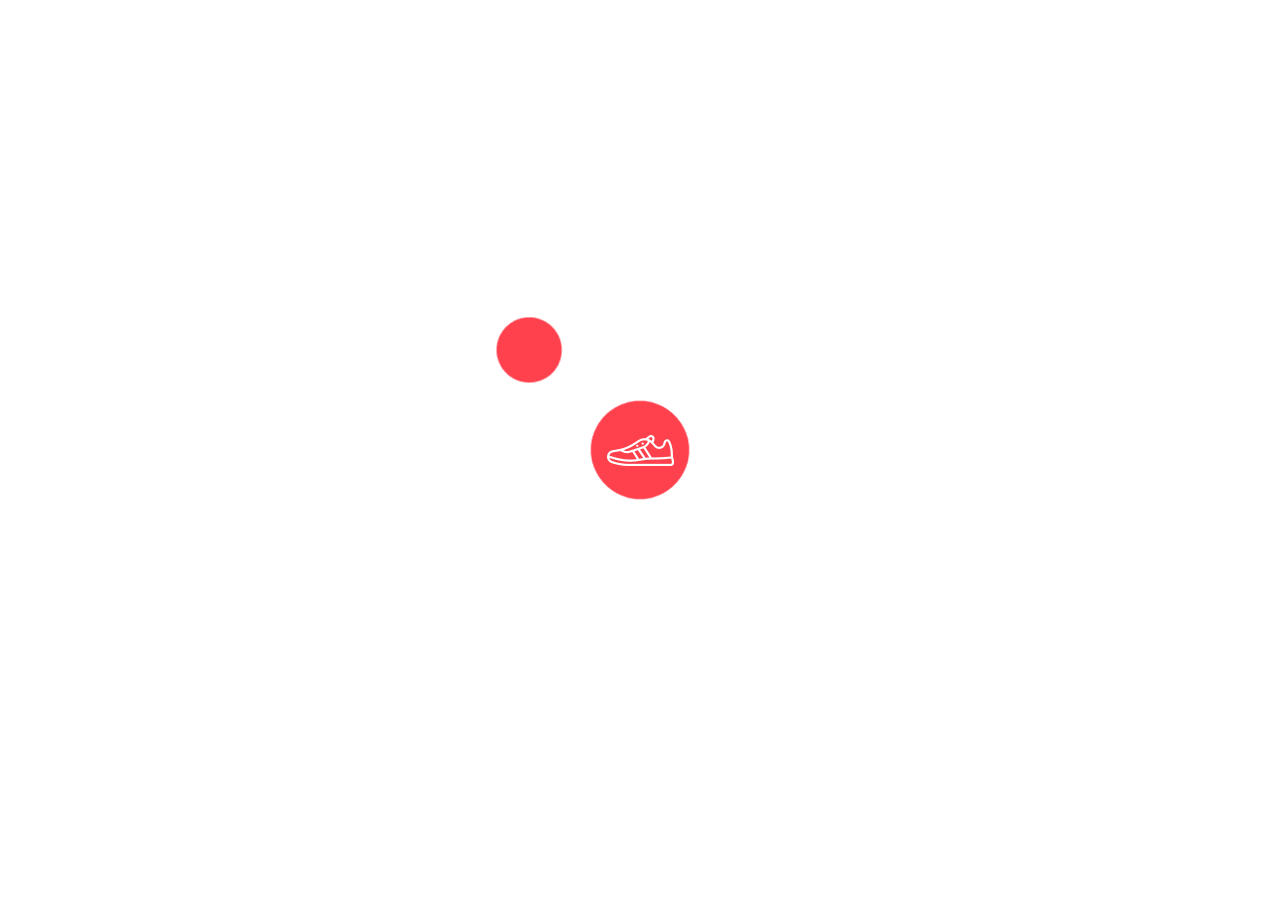
==== commit 5bce475f: "Merge branch 'main' into aarav1" ====
--- a/index.html
+++ b/index.html
@@ -18,6 +18,7 @@
       rel="stylesheet"
       href="https://stackpath.bootstrapcdn.com/font-awesome/4.7.0/css/font-awesome.min.css"
     />
+
     <script src="https://kit.fontawesome.com/f390425e8d.js" crossorigin="anonymous"></script>
     <link rel="icon" type="image/x-icon" href="images/logo-white.png" />
     <link
@@ -25,13 +26,6 @@
       rel="stylesheet"
       href="path-to-fontawesome/font-awesome.css"
     />
-
-    <link rel="icon" type="image/x-icon" href="images/logo-white.png" />
-    
-    <link rel="stylesheet" href="https://cdnjs.cloudflare.com/ajax/libs/font-awesome/6.2.0/css/all.min.css" integrity="sha512-xh6O/CkQoPOWDdYTDqeRdPCVd1SpvCA9XXcUnZS2FmJNp1coAFzvtCN9BmamE+4aHK8yyUHUSCcJHgXloTyT2A==" crossorigin="anonymous" referrerpolicy="no-referrer" />
-
-    <script src="https://cdnjs.cloudflare.com/ajax/libs/jquery/3.4.0/jquery.min.js"></script>
-    <script src="theme.js"></script>
   </head>
 
   <body onload="myFunction()" style="margin:0;">
@@ -47,7 +41,7 @@
         <div class="navbar">
           <div class="logo">
             <a href="index.html">
-              <img src="images/logo.png" width="125px" class="icon"/>
+              <img src="images/logo.png" width="125px" />
             </a>
           </div>
           <nav>
@@ -58,23 +52,24 @@
               <li><a href="contact.html">Contact</a></li>
               <li><a href="account.html">Account</a></li>
             </ul>
-            <input type="checkbox" id="light" class="checkbox" style="margin: 3px 50px;">
-            <label for="checkbox" class="label" style="margin: 3px 50px;">
-                <i class="fa-solid fa-sun"></i>
-                <i class='fa-solid fa-moon'></i>
-                <div class='ball'>
-            </label>
           </nav>
-          <a href="cart.html" class="cart-hover">
+
+            <i class="cartIcon fa-sharp fa-solid fa-bag-shopping"></i>
+
             <img class="cart-image" src="images/cart.png" width="30px" height="30px" />
+
           </a>
-          
+          <div class="toggle">
+            <i class="fa-solid fa-moon toggle-icon"></i>
+            <i class="fa-solid fa-sun toggle-icon"></i>
+            <div class="toggle-ball"></div>
+         </div>
 
           <img src="images/menu.png" class="menu-icon" onclick="menutoggle()" />
         </div>
         <div class="row">
           <div class="col-2">
-            <h1 data-aos="fade-up" class="heading">
+            <h1 data-aos="fade-up">
               Give Your Workout<br />
               A New Style!
             </h1>
@@ -309,14 +304,14 @@
 
     <!---offer-->
     <div class="offer">
-      <div class="small-container" data-aos="fade-up">
+      <div class="container-fluid" data-aos="fade-up">
         <div class="row">
           <div class="col-2">
             <img src="images/exclusive.png" class="offer-img" />
           </div>
           <div class="col-2">
             <p>Exclusively Available on RedStore</p>
-            <h1 class="offer-title">Smart Band 4</h1>
+            <h1>Smart Band 4</h1>
             <small
               >The Mi Smart Band 4 feature a 39.9% larger(than Mi Band 3) AMOLCD
               color full touch display with adjustable brightness ,so everything
@@ -519,10 +514,14 @@
 
 
       const ball = document.querySelector(".toggle-ball");
+
+        const items = document.querySelectorAll(".row,body,.cartIcon,.menu-icon,.container,.navbar,.header,.toggle");
+
         const items = document.querySelectorAll(".row,body,.menu-icon,.container,.navbar,.header,.toggle");
         const cartImage = document.querySelector(".cart-image");
         const effects = document.querySelector(".effects");
         // const menuItems = document.querySelector('#menuItems');
+
         ball.addEventListener("click",()=>{
 
             items.forEach(item=>{
@@ -561,9 +560,5 @@
   document.getElementById("myDiv").style.display = "block";
   }
 </script>
-
-    <script src="theme.js"></script>
-    <script src="https://code.jquery.com/jquery-3.2.1.slim.min.js" integrity="sha384-KJ3o2DKtIkvYIK3UENzmM7KCkRr/rE9/Qpg6aAZGJwFDMVNA/GpGFF93hXpG5KkN" crossorigin="anonymous"></script>
-    <script src="https://cdnjs.cloudflare.com/ajax/libs/popper.js/1.12.9/umd/popper.min.js" integrity="sha384-ApNbgh9B+Y1QKtv3Rn7W3mgPxhU9K/ScQsAP7hUibX39j7fakFPskvXusvfa0b4Q" crossorigin="anonymous"></script>
   </body>
 </html>
--- a/style.css
+++ b/style.css
@@ -1,1223 +1,7111 @@
-@import url('//maxcdn.bootstrapcdn.com/font-awesome/4.3.0/css/font-awesome.min.css');
-
-:root{
-    --textColor:#555;
-}
-
-/* Center the loader */
-
-#loader {
-    position: fixed;
-    width: 100%;
-    height: 100vh;
-    z-index: 1;
-    overflow: visible;
-    background: #fff url('shopping.gif') no-repeat center center;
-}
-
-
-/* Add animation to "page content" */
-
-.animate-bottom {
-    position: relative;
-    -webkit-animation-name: animatebottom;
-    -webkit-animation-duration: 1s;
-    animation-name: animatebottom;
-    animation-duration: 1s
-}
-
-@-webkit-keyframes animatebottom {
-    from {
-        bottom: -100px;
-        opacity: 0
-    }
-    to {
-        bottom: 0px;
-        opacity: 1
-    }
-}
-
-@keyframes animatebottom {
-    from {
-        bottom: -100px;
-        opacity: 0
-    }
-    to {
-        bottom: 0;
-        opacity: 1
-    }
-}
-
-#myDiv {
-    display: none;
-    text-align: center;
-}
-
-.socialbtns-wrapper {
-    display: flex;
-    width: 100%;
-    height: 100%;
-    justify-content: center;
-}
-
-.socialbtns-wrapper div {
-    width: 100%;
-    margin-left: 30%;
-}
-
-.socialbtns-wrapper div ul {
-    list-style: none;
-    padding: 0;
-    margin: 0;
-    width: 80%;
-}
-
-.socialbtns-wrapper div ul li {
-    display: flex;
-    align-items: center;
-    width: 100%;
-    margin: 0;
-    padding: 3px;
-    cursor: pointer;
-    list-style: none outside none;
-}
-
-.socialbtns-wrapper div ul li a {
-    margin-right: 10px;
-}
-
-.socialbtns .fa {
-    /*width: 40px;*/
-    /*height: 36px;*/
-    font-size: 15px;
-    color: black;
-    background-color: #fff;
-    border: 1px solid #000;
-    padding-top: 5px;
-    padding-bottom: 5px;
-    padding-left: 5px;
-    padding-right: 5px;
-    border-radius: 20px;
-    -moz-border-radius: 20px;
-    -webkit-border-radius: 20px;
-    -o-border-radius: 20px;
-}
-
-.socialbtns .fa:hover {
-    color: #fff;
-    background-color: #000;
-    border: 1px solid #000;
-}
-
-* {
-    margin: 0;
-    padding: 0;
-    box-sizing: border-box;
-}
-
-body {
-    font-family: 'Poppins', sans-serif;
-}
-
-.navbar {
-    display: flex;
-    align-items: center;
-    padding: 20px 5px;
-}
-
-nav {
-    flex: 1;
-    text-align: right;
-}
-
-nav li {
-    display: inline-block;
-    position: relative;
-    color: #ff523b;
-}
-
-nav li:after {
-    content: '';
-    position: absolute;
-    width: 100%;
-    transform: scaleX(0);
-    height: 2px;
-    bottom: 0;
-    left: 0;
-    background-color: #ff523b;
-    transform-origin: bottom right;
-    transition: transform 0.25s ease-out;
-}
-
-nav li:hover:after {
-    transform: scaleX(1);
-    transform-origin: bottom left;
-}
-
-nav ul {
-    display: inline-block;
-    list-style-type: none;
-}
-
-nav ul li {
-    display: inline-block;
-    margin-right: 20px;
-}
-
-a {
-    text-decoration: none;
-    color: var(--textColor);
-}
-
-p {
-    color: var(--textColor);
-}
-
-.container {
-    /* border: 2px solid red; */
-    max-width: 1300px;
-    margin: auto;
-    padding-left: 25px;
-    padding-right: 25px;
-}
-
-.row {
-    display: flex;
-    /* border: 2px solid blue; */
-    align-items: center;
-    flex-wrap: wrap;
-    justify-content: space-around;
-}
-
-
-/* scroll-up button starts */
-
-#btnScrollToTop {
-    position: fixed;
-    right: 10px;
-    bottom: 10px;
-    width: 50px;
-    height: 50px;
-    border-radius: 50%;
-    background: #ff523b;
-    box-shadow: 0 0 10px rgba(0, 0, 0, 0.25);
-    color: #FFFFFF;
-    border: none;
-    outline: none;
-    cursor: pointer;
-    z-index: 1;
-}
-
-#btnScrollToTop:hover {
-    width: 52px;
-    height: 52px;
-    margin: 2px;
-    background: #b41919;
-}
-
-#btnScrollToTop:active {
-    background: rgb(12, 214, 12);
-}
-
-
-/* scroll-up button ends */
-
-.col-2 {
-    flex-basis: 50%;
-    min-width: 280px;
-}
-
-.col-2 img {
-    max-width: 76%;
-    padding: 50px 0;
-}
-
-.col-2 h1 {
-    font-size: 50px;
-    line-height: 60px;
-    margin: 25px 0;
-}
-
-.btn {
-    display: inline-block;
-    background-color: #ff523b;
-    color: #fff;
-    padding: 8px 30px;
-    margin: 30px 60px;
-    border-radius: 30px;
-    transition: background 0.5s;
-    border: #ff523b;
-    cursor: pointer;
-    /* border:2px solid black; */
-}
-
-.btn:hover {
-    background: #563434;
-}
-
-.header {
-    background: radial-gradient(#fff, #ffd6d6);
-    /* radial for gradiancy on basis to radius
-linear for gradiancy on basis to vertically  */
-}
-
-.header .row {
-    margin: 70px;
-    margin-top: 0;
-}
-
-.categories {
-    margin: 70px 0;
-}
-
-.col-3 {
-    flex-basis: 30%;
-    min-width: 250px;
-    margin-bottom: 30px;
-}
-
-.col-3 img {
-    width: 100%;
-    border-radius: 35px;
-}
-
-.small-container {
-    max-width: 1080px;
-    margin: auto;
-    padding-left: 25px;
-    padding-right: 25px;
-}
-
-.col-4 {
-    flex-basis: 25%;
-    padding: 10px;
-    min-width: 200px;
-    margin-bottom: 50px;
-    transition: transform 0.5s;
-    cursor: pointer;
-}
-
-.col-4 img {
-    width: 100%;
-}
-
-.title {
-    text-align: center;
-    margin: 0 auto 80px;
-    position: relative;
-    line-height: 60px;
-    color: var(--textColor);
-}
-
-.title::after {
-    content: '';
-    background: #ff523b;
-    width: 80px;
-    height: 5px;
-    border-radius: 5px;
-    position: absolute;
-    bottom: 0;
-    left: 50%;
-    transform: translateX(-50%);
-}
-
-h4 {
-    color: var(--textColor);
-    font-weight: normal;
-}
-
-.col-4 p {
-    font-size: 14px;
-}
-
-.rating .fa {
-    color: #ff523b;
-}
-
-.col-4:hover {
-    transform: translateY(20px);
-}
-
-
-/*------ offer------ */
-
-.offer {
-    background: radial-gradient(#fff, #ffd6d6);
-    margin-top: 80px;
-    padding: 0;
-}
-
-.col-2 .offer-img {
-    padding: 50px;
-}
-
-small {
-    color: var(--textColor);
-}
-
-
-/* .testmonial */
-
-.testimonial {
-    padding-top: 100px;
-}
-
-.testimonial .col-3 {
-    text-align: center;
-    padding: 40px 20px;
-    box-shadow: rgba(0, 0, 0, 0.35) 0px 5px 15px;
-    cursor: pointer;
-    transition: transform 0.5s;
-}
-
-.testimonial .col-3 img {
-    width: 50px;
-    margin-top: 20px;
-    border-radius: 50%;
-}
-
-.testimonial .col-3:hover {
-    transform: translateY(-20px);
-}
-
-.fa.fa-quote-left {
-    font-size: 34px;
-    color: #ff523b;
-}
-
-.col-3 p {
-    font-size: 12px;
-    margin: 12px 0;
-    color: #777;
-}
-
-.testimonial .col-3 h3 {
-    font-weight: 600;
-    color: var(--textColor);
-    font-size: 16px;
-}
-
-
-/* ------------brands ----------*/
-
-.brands {
-    margin: 100px auto;
-}
-
-.col-5 {
-    width: 160px;
-    /* border: 2px solid red; */
-}
-
-.col-5 img {
-    width: 100%;
-    cursor: pointer;
-    filter: grayscale(100);
-}
-
-.col-5 img:hover {
-    filter: grayscale(0);
-}
-
-
-/* ----------footer ------------- */
-
-.footer {
-    background: #000;
-    color: #8a8a8a;
-    font-size: 14px;
-    padding: 60px 0px 20px;
-}
-
-.footer p {
-    color: #8a8a8a;
-}
-
-.footer h3 {
-    color: #fff;
-    margin-bottom: 20px;
-}
-
-.footer-col-1,
-.footer-col-2,
-.footer-col-3,
-.footer-col-4 {
-    min-width: 250px;
-    margin-bottom: 20px;
-}
-
-.footer-col-1 {
-    flex-basis: 30%;
-}
-
-.footer-col-2 {
-    flex: 1;
-    /*it uses all the available space */
-    text-align: center;
-}
-
-.footer-col-2 img {
-    width: 180px;
-    margin-bottom: 20px;
-}
-
-.footer-col-3,
-.footer-col-4 {
-    flex-basis: 10%;
-    text-align: center;
-    vertical-align: center;
-}
-
-ul {
-    list-style: none;
-}
-
-.app-logo {
-    margin-top: 20px;
-}
-
-.app-logo img {
-    width: 140px;
-}
-
-.footer hr {
-    border: none;
-    background: #b5b5b5;
-    height: 1px;
-    margin: 20px 0;
-}
-
-.copyright {
-    text-align: center;
-}
-
-.menu-icon {
-    width: 28px;
-    margin-left: 10px;
-    display: none;
-}
-
-
-/* --------media query for menu----- */
-
-@media only screen and (max-width: 800px) {
-    nav ul {
-        background: rgba(217, 70, 70, 0.9);
-        width: 100%;
-        overflow: hidden;
-        transition: max-height 1.5s;
-        -webkit-backdrop-filter: blur(5px);
-        backdrop-filter: blur(5px);
-        position: absolute;
-        top: 72px;
-        left: 0;
-        width: 100%;
-        z-index: 9999;
-    }
-    nav ul li {
-        display: block;
-        margin: 10px 50px 10px 0;
-    }
-    nav ul li a {
-        color: #fff;
-    }
-    .menu-icon {
-        display: block;
-        cursor: pointer;
-    }
-}
-
-
-/* --------all products page------- */
-
-.row.row-2 {
-    justify-content: space-between;
-    margin: 100px auto 50px;
-}
-
-select {
-    border: 1px solid #ff523b;
-    padding: 5px;
-    cursor: pointer;
-}
-
-select:focus {
-    outline: none;
-}
-
-.page-btn {
-    margin: 0 auto 80px;
-}
-
-.page-btn span {
-    display: inline-block;
-    border: 1px solid #ff523b;
-    margin-left: 10px;
-    width: 40px;
-    height: 40px;
-    text-align: center;
-    line-height: 40px;
-    cursor: pointer;
-    border-radius: 20%;
-}
-
-.page-btn span:hover {
-    background: #ff523b;
-    color: #fff;
-}
-
-
-/* ------single product details-------- */
-
-.single-product {
-    margin-top: 80px;
-    /* border: 1px solid #3bffbe; */
-}
-
-.single-product .col-2 img {
-    /* border: 1px solid #131111; */
-    padding: 0;
-}
-
-.single-product .col-2 {
-    padding: 20px;
-    /* border: 1px solid #ff3bc4; */
-}
-
-.single-product h4 {
-    /* border: 1px solid #131111; */
-    margin: 20px 0;
-    /* ankit */
-    font-weight: bold;
-    font-size: 20px;
-    /* ankit */
-}
-
-.single-product select {
-    display: block;
-    margin-top: 20px;
-    padding: 10px;
-}
-
-.single-product input {
-    width: 50px;
-    height: 40px;
-    padding-left: 10px;
-    margin-right: 10px;
-    font-size: 20px;
-    border: 1px solid #ff523b;
-}
-
-input:focus {
-    outline: none;
-    /* same color after click ff523b  */
-}
-
-.single-product h3 i {
-    color: #ff523b;
-    margin-left: 10px;
-}
-
-.small-img-row {
-    /* width: 70px; */
-    display: flex;
-    justify-content: space-between;
-    /* flex-wrap: wrap; */
-    /* flex-direction: row; */
-    /* border: 1px solid #1915e4; */
-}
-
-.small-img-col {
-    flex-basis: 24%;
-    cursor: pointer;
-}
-
-.viewMore--btn {
-    transition: border 150ms ease-in-out;
-}
-
-.viewMore--btn:hover {
-    /* text-decoration: underline; */
-    border-width: 0 0 1.5px 0;
-    border-style: solid;
-}
-
-
-/* ---------cart item details---------- */
-
-.cart-page {
-    margin: 80px auto;
-}
-
-table {
-    width: 100%;
-    border-collapse: collapse;
-    /*all border in one border*/
-}
-
-.cartinfo {
-    display: flex;
-    flex-wrap: wrap;
-}
-
-th {
-    text-align: left;
-    padding: 5px;
-    color: #fff;
-    background-color: #ff523b;
-    font-weight: normal;
-}
-
-td {
-    padding: 10px 5px;
-}
-
-td input {
-    width: 45px;
-    height: 30px;
-    padding: 5px;
-}
-
-td .remove-btn {
-    color: #ff523b;
-    font-size: 12px;
-    cursor: pointer;
-    transition: color 250ms ease-in-out;
-}
-
-td .remove-btn:hover {
-    color: #b3220f;
-}
-
-td img {
-    width: 80px;
-    height: 80px;
-    /* margin-left: 10px; */
-    margin: 0px 10px 0px 10px;
-}
-
-.total-price {
-    display: flex;
-    justify-content: flex-end;
-}
-
-.total-price table {
-    border-top: 3px solid #ff523b;
-    width: 100%;
-    max-width: 400px;
-}
-
-td:last-child {
-    text-align: right;
-}
-
-th:last-child {
-    text-align: right;
-}
-
-
-/* ----------------Contact-Page ---------- */
-
-.contact-form-container {
-    width: 60%;
-    margin: 20px auto;
-}
-
-.contact-form-container h1 {
-    text-align: center;
-}
-
-.contact-form input {
-    font-size: 16px;
-    font-family: 'Poppins', sans-serif;
-    padding: 20px 10px;
-}
-
-.contact-form {
-    margin-top: 20px;
-}
-
-.textarea-container textarea {
-    font-size: 16px;
-    font-family: 'Poppins', sans-serif;
-    margin: 10px 0;
-    width: 100%;
-    height: 150px;
-    padding: 10px 10px;
-}
-
-.textarea-container textarea:focus {
-    outline: none;
-}
-
-.submit-btn {
-    text-align: center;
-}
-
-.submit-btn button {
-    padding: 5px 8px;
-    font-size: 16px;
-    cursor: pointer;
-    font-family: 'Poppins', sans-serif;
-    width: 70%;
-    color: white;
-    background-color: #ff523b;
-    border: none;
-    border-radius: 20px;
-}
-
-.submit-btn button:hover {
-    background-color: #563434;
-}
-
-
-/* ----------------Account-Page ---------- */
-
-.account-page {
-    padding: 50px 0;
-    background: radial-gradient(#fff, #ffd6d6);
-}
-
-.form-container {
-    background: #fff;
-    width: 300px;
-    height: 400px;
-    margin: auto;
-    padding: 20px 0;
-    box-shadow: 0 0 20px 0px rgba(0, 0, 0, 0.1);
-    text-align: center;
-    position: relative;
-    overflow: hidden;
-    /*  to hide one form login wala */
-}
-
-.form-container span {
-    font-weight: bold;
-    padding: 0 10px;
-    color: var(--textColor);
-    cursor: pointer;
-    width: 100px;
-    display: inline-block;
-}
-
-.form-btn {
-    display: inline-block;
-}
-
-.form-container form {
-    max-width: 300px;
-    padding: 0 20px;
-    position: absolute;
-    top: 130px;
-    transition: transform 1s;
-}
-
-form input {
-    width: 100%;
-    height: 30px;
-    margin: 10px 0;
-    padding: 0 10px;
-    border: 1px solid #999;
-}
-
-form .btn {
-    width: 100%;
-    border: none;
-    cursor: pointer;
-    margin: 10px 0;
-}
-
-form .btn:focus {
-    outline: none;
-    /*focus use when when click on button then border show but outline ::none hide the borderoutlint  */
-}
-
-#LoginForm {
-    left: -300px;
-}
-
-#RegForm {
-    left: 0;
-}
-
-#LoginForm .input-field,
-#RegForm .input-field {
-    padding: 10px 5px;
-    margin: 15px 0;
-    border: none;
-    border-bottom: 2px solid #ff523b;
-    font-size: 16px;
-}
-
-form a {
-    font-size: 12px;
-}
-
-#Indicator {
-    width: 100px;
-    border: none;
-    background: #ff523b;
-    height: 3px;
-    margin: 9px;
-    transform: translateX(100px);
-    transition: transform 1s;
-}
-
-
-/* --------media query for less than 600 screen size----- */
-
-@media only screen and (max-width: 600px) {
-    .row {
-        text-align: center;
-    }
-    .col-2,
-    .col-3,
-    .col-4 {
-        flex-basis: 100%;
-    }
-    .col-2 p {
-        margin: auto;
-    }
-    .single-product .row {
-        text-align: left;
-    }
-    .single-product .col-2 {
-        padding: 20px 0;
-        /* border: 2px solid #2113e4; */
-    }
-    .single-product h1 {
-        font-size: 26px;
-        line-height: 32px;
-    }
-    .cartinfo p {
-        /* display: none; */
-        font-size: 0.9rem;
-    }
-}
-
-
-/* --------- Scroll Bar ---------- */
-
-
-/*
-::-webkit-scrollbar {
-  width: 10px;
-}
-
-::-webkit-scrollbar-track {
-  box-shadow: inset 0 0 5px rgb(102, 102, 102);
-  border-radius: 8px;
-}
-
-::-webkit-scrollbar-thumb {
-  background: #ff634e;
-  border-radius: 9px;
-}
-
-::-webkit-scrollbar-thumb:hover {
-  background: #ff624d;
-}
-*/
-
-::-webkit-scrollbar {
-    width: 12px;
-    height: 18px;
-}
-
-::-webkit-scrollbar-track {
-    box-shadow: inset 0 0 5px rgb(102, 102, 102);
-    border-radius: 8px;
-}
-
-::-webkit-scrollbar-thumb {
-    background: linear-gradient(transparent, #d6926a);
-    border-radius: 6px;
-}
-
-::-webkit-scrollbar-thumb:hover {
-    background: linear-gradient(transparent, #f33809);
-}
-
-
-/* --------Feature Categories Hover Zoom----- */
-
-.zoom {
-    padding: 30px;
-    transition: transform 150ms ease-out;
-    margin: 0 auto;
-    cursor: pointer;
-}
-
-.zoom:hover {
-    -ms-transform: scale(1.05);
-    -webkit-transform: scale(1.05);
-    transform: scale(1.05);
-}
-
-
-/* --------Testimonial Heading----- */
-
-.testimoinial-heading {
-    text-align: center;
-    padding-bottom: 10px;
-}
-
-.effects {
-    position: relative;
-    color: #000;
-}
-
-.effects::before {
-    content: '';
-    position: absolute;
-    width: 100%;
-    height: 4px;
-    border-radius: 4px;
-    background-color: #18272f;
-    bottom: 0;
-    left: 0;
-    transform-origin: right;
-    transform: scaleX(0);
-    transition: transform 0.3s ease-in-out;
-}
-
-.effects:hover::before {
-    transform-origin: left;
-    transform: scaleX(1);
-}
-
-
-/* HOVER ANIMATION */
-
-
-/* #box:hover {
-  transform: scale(1.3);
-  z-index: 2;
-} */
-
-
-/* .glassBox {
-    width: 100%;
-    height: 400px;
-    max-width: 300px;
-    border-radius: 5px;
-    background: rgba(255, 255, 255, 0.05);
-    -webkit-backdrop-filter: blur(2px);
-            backdrop-filter: blur(2px);
-    border: 1px solid rgba(255, 255, 255, 0.2);
-    border-right-color: rgba(255, 255, 255, 0.1);
-    border-bottom-color: rgba(255, 255, 255, 0.1);
-    box-shadow: 0 20px 30px rgba(0, 0, 0, 0.1);
-    padding: 15px;
-    position: relative;
-    display: flex;
-    justify-content: center;
-    align-items: center;
-    flex-direction: column;
-  }
-  .glassBox, .glassBox * {
-    box-sizing: border-box;
-    transition: 400ms;
-  }
-  .glassBox__imgBox img {
-    display: block;
-    width: 100%;
-    height: auto;
-  }
-  .glassBox__title {
-    text-align: center;
-    margin-top: 15px;
-    color: #FFF;
-    font-size: 20px;
-    font-weight: 400;
-    font-family: "Lato";
-  }
-  .glassBox__content {
-    position: absolute;
-    right: 15px;
-    bottom: 15px;
-    left: 15px;
-    text-align: center;
-    color: #FFF;
-    font-size: 14px;
-    font-family: "Lato";
-    letter-spacing: 0.1em;
-    opacity: 0;
-  } */
-
-.glassBox__imgBox:hover {
-    transform: scale(1.3);
-    z-index: 2;
-}
-
-
-/* HOVER EFFECT */
-
-#box:hover {
-    /* transform: scale(1.025); */
-    border-radius: 5px;
-    box-shadow: 0 10px 10px 1px rgba(0, 0, 0, 0.1);
-    z-index: 2;
-    transition: all 250ms;
-}
-
-.zoomForImage {
-    border-radius: 3px;
-}
-
-/*footer image mouse style to pointer*/
-
-.footer-img {
-    cursor: pointer;
-}
-
-
-/* usefull links */
-
-.useful-links:hover {
-    border-bottom: #fff 1px solid;
-}
-
-
-/* toast style */
-
-#toast {
-    visibility: hidden;
-    min-width: 240px;
-    position: fixed;
-    z-index: 1;
-    left: 50%;
-    transform: translate(-50%, 0);
-    bottom: 5%;
-    background-color: #333;
-    color: #fff;
-    text-align: center;
-    border-radius: 2px;
-    padding: 16px;
-}
-
-#toast.showToast {
-    visibility: visible;
-    -webkit-animation: fadein 0.5s, fadeout 0.5s 2.5s;
-    animation: fadein 0.5s, fadeout 0.5s 2.5s;
-}
-
-
-/* Animations to fade the toast in and out */
-
-@-webkit-keyframes fadein {
-    from {
-        bottom: 0;
-        opacity: 0;
-    }
-    to {
-        bottom: 5%;
-        opacity: 1;
-    }
-}
-
-@keyframes fadein {
-    from {
-        bottom: 0;
-        opacity: 0;
-    }
-    to {
-        bottom: 5%;
-        opacity: 1;
-    }
-}
-
-@-webkit-keyframes fadeout {
-    from {
-        bottom: 5%;
-        opacity: 1;
-    }
-    to {
-        bottom: 0;
-        opacity: 0;
-    }
-}
-
-@keyframes fadeout {
-    from {
-        bottom: 5%;
-        opacity: 1;
-    }
-    to {
-        bottom: 0;
-        opacity: 0;
-    }
-}
-
-.useful-links,
-.socialbtns {
-    color: #D3D3D3;
-}
-
-.btn-quantity {
-    padding: 2px 12px;
-    font-size: 24px;
-    border-radius: 5%;
-    cursor: pointer;
-    background-color: #ff523b;
-    color: #fff;
-    margin-left: -10px;
-    border: 1px solid black;
-}
-
-/* Toogle Button */ 
-.checkbox {
-    margin: 10px 10px;
-    opacity: 0;
-    position: absolute;
-    z-index: 10;
-    height: 2rem;
-    width: 4rem;
-    cursor: pointer;
-  }
-  
-  .label {
-    margin: 10px 10px;
-    width: 50px;
-    height: 25px;
-    background-color: #111;
-    border-radius: 50px;
-    align-items: center;
-    justify-content: space-between;
-    padding: 5px;
-    position: absolute;
-    transform: scale(1);
-  }
-  
-  .ball {
-    width: 20px;
-    height: 20px;
-    background-color: white;
-    position: absolute;
-    top: 2px;
-    left: 2px;
-    border-radius: 50%;
-    transition: transform 0.2s linear;
-  }
-  
-  .checkbox:checked + .label .ball {
-    transform: translateX(24px);
-  }
-  
-  .fa-moon {
-    position: absolute;
-    right: 5px;
-    color: pink;
-  }
-  
-  .fa-sun {
-    position: absolute;
-    left: 5px;
-    color: yellow;
- }
-
-.white
-{
-    color: #ff523b;
-}
-
+
+
+
+
+
+@import url('//maxcdn.bootstrapcdn.com/font-awesome/4.3.0/css/font-awesome.min.css');
+
+
+.socialbtns-wrapper {
+  display: flex;
+  width: 100%;
+  height: 100%;
+  justify-content: center;
+}
+
+.socialbtns-wrapper div {
+  width: 100%;
+  margin-left: 30%;
+}
+
+.socialbtns-wrapper div ul {
+  list-style: none;
+  padding: 0;
+  margin: 0;
+  width: 80%;
+}
+
+.socialbtns-wrapper div ul li {
+  display: flex;
+  align-items: center;
+  width: 100%;
+  margin: 0;
+  padding: 3px;
+  cursor: pointer;
+  list-style: none outside none;
+}
+
+.socialbtns-wrapper div ul li a {
+  margin-right: 10px;
+}
+
+.socialbtns .fa {
+  /*width: 40px;*/
+  /*height: 36px;*/
+  font-size: 15px;
+  color: black;
+  background-color: #fff;
+  border: 1px solid #000;
+  padding-top: 5px;
+  padding-bottom: 5px;
+  padding-left: 5px;
+  padding-right: 5px;
+  border-radius: 20px;
+  -moz-border-radius: 20px;
+  -webkit-border-radius: 20px;
+  -o-border-radius: 20px;
+}
+
+.socialbtns .fa:hover {
+  color: #fff;
+  background-color: #000;
+  border: 1px solid #000;
+}
+
+* {
+  margin: 0;
+  padding: 0;
+  box-sizing: border-box;
+}
+
+body {
+  font-family: 'Poppins', sans-serif;
+}
+
+.navbar {
+  display: flex;
+  align-items: center;
+  padding: 20px 5px;
+}
+
+nav {
+  flex: 1;
+  text-align: right;
+}
+
+nav li {
+  display: inline-block;
+  position: relative;
+  color: #ff523b;
+}
+
+nav li:after {
+  content: '';
+  position: absolute;
+  width: 100%;
+  transform: scaleX(0);
+  height: 2px;
+  bottom: 0;
+  left: 0;
+  background-color: #ff523b;
+  transform-origin: bottom right;
+  transition: transform 0.25s ease-out;
+}
+
+nav li:hover:after {
+  transform: scaleX(1);
+  transform-origin: bottom left;
+}
+
+nav ul {
+  display: inline-block;
+  list-style-type: none;
+}
+
+nav ul li {
+  display: inline-block;
+  margin-right: 20px;
+}
+
+a {
+  text-decoration: none;
+  color: #555;
+}
+
+p {
+  color: #555;
+}
+
+.container {
+  /* border: 2px solid red; */
+  max-width: 1300px;
+  margin: auto;
+  padding-left: 25px;
+  padding-right: 25px;
+}
+
+.row {
+  display: flex;
+  /* border: 2px solid blue; */
+  align-items: center;
+  flex-wrap: wrap;
+  justify-content: space-around;
+}
+
+/* scroll-up button starts */
+#btnScrollToTop {
+  position: fixed;
+  right: 10px;
+  bottom: 10px;
+  width: 50px;
+  height: 50px;
+  border-radius: 50%;
+  background: #ff523b;
+  box-shadow: 0 0 10px rgba(0, 0, 0, 0.25);
+  color: #FFFFFF;
+  border: none;
+  outline: none;
+  cursor: pointer;
+  z-index: 1;
+}
+
+#btnScrollToTop:hover{
+  width: 52px;
+  height: 52px;
+  margin: 2px;
+  background: #b41919;
+}
+
+#btnScrollToTop:active{
+  background: rgb(12, 214, 12);
+}
+
+/* scroll-up button ends */
+
+.col-2 {
+  flex-basis: 50%;
+  min-width: 280px;
+}
+
+.col-2 img {
+  max-width: 100%;
+  padding: 50px 0;
+}
+
+.col-2 h1 {
+  font-size: 50px;
+  line-height: 60px;
+  margin: 25px 0;
+}
+
+.btn {
+  display: inline-block;
+  background-color: #ff523b;
+  color: #fff;
+  padding: 8px 30px;
+  margin: 30px 0px;
+  border-radius: 30px;
+  transition: background 0.5s;
+  border: #ff523b;
+  cursor: pointer;
+  /* border:2px solid black; */
+}
+
+.btn:hover {
+  background: #563434;
+}
+
+.header {
+  background: radial-gradient(#fff, #ffd6d6);
+  /* radial for gradiancy on basis to radius 
+linear for gradiancy on basis to vertically  */
+}
+
+.header .row {
+  margin: 70px;
+  margin-top: 0;
+}
+
+.categories {
+  margin: 70px 0;
+}
+
+.col-3 {
+  flex-basis: 30%;
+  min-width: 250px;
+  margin-bottom: 30px;
+}
+
+.col-3 img {
+  width: 100%;
+  border-radius: 35px;
+}
+
+.small-container {
+  max-width: 1080px;
+  margin: auto;
+  padding-left: 25px;
+  padding-right: 25px;
+}
+
+.col-4 {
+  flex-basis: 25%;
+  padding: 10px;
+  min-width: 200px;
+  margin-bottom: 50px;
+  transition: transform 0.5s;
+  cursor: pointer;
+}
+
+.col-4 img {
+  width: 100%;
+}
+
+.title {
+  text-align: center;
+  margin: 0 auto 80px;
+  position: relative;
+  line-height: 60px;
+  color: #555;
+}
+
+.title::after {
+  content: '';
+  background: #ff523b;
+  width: 80px;
+  height: 5px;
+  border-radius: 5px;
+  position: absolute;
+  bottom: 0;
+  left: 50%;
+  transform: translateX(-50%);
+}
+
+h4 {
+  color: #555;
+  font-weight: normal;
+}
+
+.col-4 p {
+  font-size: 14px;
+}
+
+.rating .fa {
+  color: #ff523b;
+}
+
+.col-4:hover {
+  transform: translateY(20px);
+}
+
+/*------ offer------ */
+.offer {
+  background: radial-gradient(#fff, #ffd6d6);
+  margin-top: 80px;
+  padding: 30px 0;
+}
+
+.col-2 .offer-img {
+  padding: 50px;
+}
+
+small {
+  color: #555;
+}
+
+/* .testmonial */
+.testimonial {
+  padding-top: 100px;
+}
+
+.testimonial .col-3 {
+  text-align: center;
+  padding: 40px 20px;
+  box-shadow: rgba(0, 0, 0, 0.35) 0px 5px 15px;
+  cursor: pointer;
+  transition: transform 0.5s;
+}
+
+.testimonial .col-3 img {
+  width: 50px;
+  margin-top: 20px;
+  border-radius: 50%;
+}
+
+.testimonial .col-3:hover {
+  transform: translateY(-20px);
+}
+
+.fa.fa-quote-left {
+  font-size: 34px;
+  color: #ff523b;
+}
+
+.col-3 p {
+  font-size: 12px;
+  margin: 12px 0;
+  color: #777;
+}
+
+.testimonial .col-3 h3 {
+  font-weight: 600;
+  color: #555;
+  font-size: 16px;
+}
+
+/* ------------brands ----------*/
+.brands {
+  margin: 100px auto;
+}
+
+.col-5 {
+  width: 160px;
+  /* border: 2px solid red; */
+}
+
+.col-5 img {
+  width: 100%;
+  cursor: pointer;
+  filter: grayscale(100);
+}
+
+.col-5 img:hover {
+  filter: grayscale(0);
+}
+
+/* ----------footer ------------- */
+.footer {
+  background: #000;
+  color: #8a8a8a;
+  font-size: 14px;
+  padding: 60px 0px 20px;
+}
+
+.footer p {
+  color: #8a8a8a;
+}
+
+.footer h3 {
+  color: #fff;
+  margin-bottom: 20px;
+}
+
+.footer-col-1,
+.footer-col-2,
+.footer-col-3,
+.footer-col-4 {
+  min-width: 250px;
+  margin-bottom: 20px;
+}
+
+.footer-col-1 {
+  flex-basis: 30%;
+}
+
+.footer-col-2 {
+  flex: 1;
+  /*it uses all the available space */
+  text-align: center;
+}
+
+.footer-col-2 img {
+  width: 180px;
+  margin-bottom: 20px;
+}
+
+.footer-col-3,
+.footer-col-4 {
+  flex-basis: 10%;
+  text-align: center;
+  vertical-align: center;
+}
+
+ul {
+  list-style: none;
+}
+
+.app-logo {
+  margin-top: 20px;
+}
+
+.app-logo img {
+  width: 140px;
+}
+
+.footer hr {
+  border: none;
+  background: #b5b5b5;
+  height: 1px;
+  margin: 20px 0;
+}
+
+.copyright {
+  text-align: center;
+}
+
+.menu-icon {
+  width: 28px;
+  margin-left: 10px;
+  display: none;
+}
+
+/* --------media query for menu----- */
+
+@media only screen and (max-width: 800px) {
+  nav ul {
+    background: rgba(217, 70, 70, 0.9);
+    width: 100%;
+    overflow: hidden;
+    transition: max-height 1.5s;
+    -webkit-backdrop-filter: blur(5px);
+    backdrop-filter: blur(5px);
+    position: absolute;
+    top: 72px;
+    left: 0;
+    width: 100%;
+    z-index: 9999;
+  }
+
+  nav ul li {
+    display: block;
+    margin: 10px 50px 10px 0;
+  }
+
+  nav ul li a {
+    color: #fff;
+  }
+
+  .menu-icon {
+    display: block;
+    cursor: pointer;
+  }
+}
+
+/* --------all products page------- */
+.row.row-2 {
+  justify-content: space-between;
+
+  margin: 100px auto 50px;
+}
+
+select {
+  border: 1px solid #ff523b;
+  padding: 5px;
+  cursor: pointer;
+}
+
+select:focus {
+  outline: none;
+}
+
+.page-btn {
+  margin: 0 auto 80px;
+}
+
+.page-btn span {
+  display: inline-block;
+  border: 1px solid #ff523b;
+  margin-left: 10px;
+  width: 40px;
+  height: 40px;
+  text-align: center;
+  line-height: 40px;
+  cursor: pointer;
+  border-radius: 20%;
+}
+
+.page-btn span:hover {
+  background: #ff523b;
+  color: #fff;
+}
+
+/* ------single product details-------- */
+.single-product {
+  margin-top: 80px;
+  /* border: 1px solid #3bffbe; */
+}
+
+.single-product .col-2 img {
+  /* border: 1px solid #131111; */
+  padding: 0;
+}
+
+.single-product .col-2 {
+  padding: 20px;
+  /* border: 1px solid #ff3bc4; */
+}
+
+.single-product h4 {
+  /* border: 1px solid #131111; */
+  margin: 20px 0;
+  /* ankit */
+  font-weight: bold;
+  font-size: 20px;
+  /* ankit */
+}
+
+.single-product select {
+  display: block;
+  margin-top: 20px;
+  padding: 10px;
+}
+
+.single-product input {
+  width: 50px;
+  height: 40px;
+  padding-left: 10px;
+  margin-right: 10px;
+  font-size: 20px;
+  border: 1px solid #ff523b;
+}
+
+input:focus {
+  outline: none;
+  /* same color after click ff523b  */
+}
+
+.single-product h3 i {
+  color: #ff523b;
+  margin-left: 10px;
+}
+
+.small-img-row {
+  /* width: 70px; */
+  display: flex;
+  justify-content: space-between;
+  /* flex-wrap: wrap; */
+  /* flex-direction: row; */
+  /* border: 1px solid #1915e4; */
+}
+
+.small-img-col {
+  flex-basis: 24%;
+  cursor: pointer;
+}
+.viewMore--btn{
+  transition: border 150ms ease-in-out;
+}
+.viewMore--btn:hover{
+  /* text-decoration: underline; */
+  border-width: 0 0 1.5px 0;
+  border-style: solid;
+}
+/* ---------cart item details---------- */
+.cart-page {
+  margin: 80px auto;
+}
+
+table {
+  width: 100%;
+  border-collapse: collapse;
+  /*all border in one border*/
+}
+
+.cartinfo {
+  display: flex;
+  flex-wrap: wrap;
+}
+
+th {
+  text-align: left;
+  padding: 5px;
+  color: #fff;
+  background-color: #ff523b;
+  font-weight: normal;
+}
+
+td {
+  padding: 10px 5px;
+}
+
+td input {
+  width: 45px;
+  height: 30px;
+  padding: 5px;
+}
+
+td .remove-btn {
+  color: #ff523b;
+  font-size: 12px;
+  cursor: pointer;
+  transition: color 250ms ease-in-out;
+}
+td .remove-btn:hover {
+  color: #b3220f;
+}
+
+td img {
+  width: 80px;
+  height: 80px;
+  margin-left: 10px;
+}
+
+.total-price {
+  display: flex;
+  justify-content: flex-end;
+}
+
+.total-price table {
+  border-top: 3px solid #ff523b;
+  width: 100%;
+  max-width: 400px;
+}
+
+td:last-child {
+  text-align: right;
+}
+
+th:last-child {
+  text-align: right;
+}
+
+/* ----------------Contact-Page ---------- */
+
+.contact-form-container {
+  width: 60%;
+  margin: 20px auto;
+}
+.contact-form-container h1 {
+  text-align: center;
+}
+.contact-form input {
+  font-size: 16px;
+  font-family: 'Poppins', sans-serif;
+  padding: 20px 10px;
+}
+.contact-form {
+  margin-top: 20px;
+}
+.textarea-container textarea {
+  font-size: 16px;
+  font-family: 'Poppins', sans-serif;
+  margin: 10px 0;
+  width: 100%;
+  height: 150px;
+  padding: 10px 10px;
+}
+.textarea-container textarea:focus {
+  outline: none;
+}
+
+.submit-btn {
+  text-align: center;
+}
+.submit-btn button {
+  padding: 5px 8px;
+  font-size: 16px;
+  cursor: pointer;
+  font-family: 'Poppins', sans-serif;
+  width: 70%;
+  color: white;
+  background-color: #ff523b;
+  border: none;
+  border-radius: 20px;
+}
+.submit-btn button:hover {
+  background-color: #563434;
+}
+
+/* ----------------Account-Page ---------- */
+.account-page {
+  padding: 50px 0;
+  background: radial-gradient(#fff, #ffd6d6);
+}
+
+.form-container {
+  background: #fff;
+  width: 300px;
+  height: 400px;
+  margin: auto;
+  padding: 20px 0;
+  box-shadow: 0 0 20px 0px rgba(0, 0, 0, 0.1);
+  text-align: center;
+  position: relative;
+  overflow: hidden;
+  /*  to hide one form login wala */
+}
+
+.form-container span {
+  font-weight: bold;
+  padding: 0 10px;
+  color: #555;
+  cursor: pointer;
+  width: 100px;
+  display: inline-block;
+}
+
+.form-btn {
+  display: inline-block;
+}
+
+.form-container form {
+  max-width: 300px;
+  padding: 0 20px;
+  position: absolute;
+  top: 130px;
+  transition: transform 1s;
+}
+
+form input {
+  width: 100%;
+  height: 30px;
+  margin: 10px 0;
+  padding: 0 10px;
+  border: 1px solid #999;
+}
+
+form .btn {
+  width: 100%;
+  border: none;
+  cursor: pointer;
+  margin: 10px 0;
+}
+
+form .btn:focus {
+  outline: none;
+  /*focus use when when click on button then border show but outline ::none hide the borderoutlint  */
+}
+
+#LoginForm {
+  left: -300px;
+}
+
+#RegForm {
+  left: 0;
+}
+
+#LoginForm .input-field,
+#RegForm .input-field {
+  padding: 10px 5px;
+  margin: 15px 0;
+  border: none;
+  border-bottom: 2px solid #ff523b;
+  font-size: 16px;
+}
+
+form a {
+  font-size: 12px;
+}
+
+#Indicator {
+  width: 100px;
+  border: none;
+  background: #ff523b;
+  height: 3px;
+  margin: 9px;
+  transform: translateX(100px);
+  transition: transform 1s;
+}
+
+/* --------media query for less than 600 screen size----- */
+@media only screen and (max-width: 600px) {
+  .row {
+    text-align: center;
+  }
+
+  .col-2,
+  .col-3,
+  .col-4 {
+    flex-basis: 100%;
+  }
+
+  .col-2 p {
+    margin: auto;
+  }
+
+  .single-product .row {
+    text-align: left;
+  }
+
+  .single-product .col-2 {
+    padding: 20px 0;
+    /* border: 2px solid #2113e4; */
+  }
+
+  .single-product h1 {
+    font-size: 26px;
+    line-height: 32px;
+  }
+
+  .cartinfo p {
+    /* display: none; */
+    font-size: 0.9rem;
+  }
+}
+
+/* --------- Scroll Bar ---------- */
+
+/*
+::-webkit-scrollbar {
+  width: 10px;
+}
+
+::-webkit-scrollbar-track {
+  box-shadow: inset 0 0 5px rgb(102, 102, 102);
+  border-radius: 8px;
+}
+
+::-webkit-scrollbar-thumb {
+  background: #ff634e;
+  border-radius: 9px;
+}
+
+::-webkit-scrollbar-thumb:hover {
+  background: #ff624d;
+}
+*/
+
+::-webkit-scrollbar {
+  width: 12px;
+  height: 18px;
+}
+::-webkit-scrollbar-track {
+  box-shadow: inset 0 0 5px rgb(102, 102, 102);
+  border-radius: 8px;
+}
+::-webkit-scrollbar-thumb {
+  background: linear-gradient(transparent, #d6926a);
+  border-radius: 6px;
+}
+::-webkit-scrollbar-thumb:hover {
+  background: linear-gradient(transparent, #f33809);
+}
+
+/* --------Feature Categories Hover Zoom----- */
+.zoom {
+  padding: 30px;
+  transition: transform 150ms ease-out;
+  margin: 0 auto;
+  cursor: pointer;
+}
+.zoom:hover {
+  -ms-transform: scale(1.05);
+  -webkit-transform: scale(1.05);
+  transform: scale(1.05);
+}
+/* --------Testimonial Heading----- */
+.testimoinial-heading {
+  text-align: center;
+  padding-bottom: 10px;
+}
+.effects {
+  position: relative;
+  color: #000;
+}
+
+.effects::before {
+  content: '';
+  position: absolute;
+  width: 100%;
+  height: 4px;
+  border-radius: 4px;
+  background-color: #18272f;
+  bottom: 0;
+  left: 0;
+  transform-origin: right;
+  transform: scaleX(0);
+  transition: transform 0.3s ease-in-out;
+}
+
+.effects:hover::before {
+  transform-origin: left;
+  transform: scaleX(1);
+}
+
+
+/* HOVER ANIMATION */
+
+/* #box:hover {
+  transform: scale(1.3);
+  z-index: 2;
+} */
+
+/* .glassBox {
+    width: 100%;
+    height: 400px;
+    max-width: 300px;
+    border-radius: 5px;
+    background: rgba(255, 255, 255, 0.05);
+    -webkit-backdrop-filter: blur(2px);
+            backdrop-filter: blur(2px);
+    border: 1px solid rgba(255, 255, 255, 0.2);
+    border-right-color: rgba(255, 255, 255, 0.1);
+    border-bottom-color: rgba(255, 255, 255, 0.1);
+    box-shadow: 0 20px 30px rgba(0, 0, 0, 0.1);
+    padding: 15px;
+    position: relative;
+    display: flex;
+    justify-content: center;
+    align-items: center;
+    flex-direction: column;
+  }
+  .glassBox, .glassBox * {
+    box-sizing: border-box;
+    transition: 400ms;
+  }
+  .glassBox__imgBox img {
+    display: block;
+    width: 100%;
+    height: auto;
+  }
+  .glassBox__title {
+    text-align: center;
+    margin-top: 15px;
+    color: #FFF;
+    font-size: 20px;
+    font-weight: 400;
+    font-family: "Lato";
+  }
+  .glassBox__content {
+    position: absolute;
+    right: 15px;
+    bottom: 15px;
+    left: 15px;
+    text-align: center;
+    color: #FFF;
+    font-size: 14px;
+    font-family: "Lato";
+    letter-spacing: 0.1em;
+    opacity: 0;
+  } */
+
+.glassBox__imgBox:hover {
+  transform: scale(1.3);
+  z-index: 2;
+}
+
+/* HOVER EFFECT */
+#box:hover {
+  /* transform: scale(1.025); */
+  border-radius: 5px;
+  box-shadow: 0 10px 10px 1px rgba(0, 0, 0, 0.1);
+  z-index: 2;
+  transition: all 250ms;
+}
+.zoomForImage{
+  border-radius: 3px;
+}
+/* THEME BUTTON */
+
+
+.toggle{
+  width: 40px;
+  height: 22px;
+  margin-left: 25px;
+  background-color: whitesmoke;
+  border-radius: 30px;    
+  display: flex;
+  align-items: center;
+  justify-content:  space-around;
+  position: relative;
+
+}
+
+
+.toggle-icon{
+  color: goldenrod;
+}
+
+
+
+.toggle-ball{
+
+  width: 18px;
+  height: 18px;
+  background-color: black;
+  position: absolute;
+  right: 1px;
+  border-radius: 50%;
+  cursor: pointer;
+
+}
+
+
+.header.active{
+  background-color: #000;
+}
+.container.active{
+  background-color: #000;
+}
+
+.navbar.active{
+  background-color: #000;
+  color: white;
+
+}
+
+
+.menu-icon.active{
+  color: white;
+}
+
+
+.row.active{
+  background-color: #000;
+  color: white;
+}
+
+
+body.active{
+  background-color: #000;
+}
+
+
+.toggle.active{
+  background-color: #000;
+}
+
+.toggle-ball.active{
+  background-color: white;
+  transform: translateX(-20px);
+
+
+
+
+}
+
+.cartIcon.active{
+  color: white;
+}
+.page-btn.active{
+  color: white;
+}
+
+/*footer image mouse style to pointer*/
+.footer-img{
+  cursor: pointer;
+}
+/* usefull links */
+.useful-links:hover{
+  border-bottom: #fff 1px solid;
+}
+
+.useful-links,.socialbtns{
+  color:#D3D3D3;
+}
+
+
+@import url('//maxcdn.bootstrapcdn.com/font-awesome/4.3.0/css/font-awesome.min.css');
+.socialbtns-wrapper {
+    display: flex;
+    width: 100%;
+    height: 100%;
+    justify-content: center;
+}
+
+.socialbtns-wrapper div {
+    width: 100%;
+    margin-left: 30%;
+}
+
+.socialbtns-wrapper div ul {
+    list-style: none;
+    padding: 0;
+    margin: 0;
+    width: 80%;
+}
+
+.socialbtns-wrapper div ul li {
+    display: flex;
+    align-items: center;
+    width: 100%;
+    margin: 0;
+    padding: 3px;
+    cursor: pointer;
+    list-style: none outside none;
+}
+
+.socialbtns-wrapper div ul li a {
+    margin-right: 10px;
+}
+
+.socialbtns .fa {
+    /*width: 40px;*/
+    /*height: 36px;*/
+    font-size: 15px;
+    color: black;
+    background-color: #fff;
+    border: 1px solid #000;
+    padding-top: 5px;
+    padding-bottom: 5px;
+    padding-left: 5px;
+    padding-right: 5px;
+    border-radius: 20px;
+    -moz-border-radius: 20px;
+    -webkit-border-radius: 20px;
+    -o-border-radius: 20px;
+}
+
+.socialbtns .fa:hover {
+    color: #fff;
+    background-color: #000;
+    border: 1px solid #000;
+}
+
+* {
+    margin: 0;
+    padding: 0;
+    box-sizing: border-box;
+}
+
+body {
+    font-family: 'Poppins', sans-serif;
+}
+
+.navbar {
+    display: flex;
+    align-items: center;
+    padding: 20px 5px;
+}
+
+nav {
+    flex: 1;
+    text-align: right;
+}
+
+nav li {
+    display: inline-block;
+    position: relative;
+    color: #ff523b;
+}
+
+nav li:after {
+    content: '';
+    position: absolute;
+    width: 100%;
+    transform: scaleX(0);
+    height: 2px;
+    bottom: 0;
+    left: 0;
+    background-color: #ff523b;
+    transform-origin: bottom right;
+    transition: transform 0.25s ease-out;
+}
+
+nav li:hover:after {
+    transform: scaleX(1);
+    transform-origin: bottom left;
+}
+
+nav ul {
+    display: inline-block;
+    list-style-type: none;
+}
+
+nav ul li {
+    display: inline-block;
+    margin-right: 20px;
+}
+
+a {
+    text-decoration: none;
+    color: #555;
+}
+
+p {
+    color: #555;
+}
+
+.container {
+    /* border: 2px solid red; */
+    max-width: 1300px;
+    margin: auto;
+    padding-left: 25px;
+    padding-right: 25px;
+}
+
+.row {
+    display: flex;
+    /* border: 2px solid blue; */
+    align-items: center;
+    flex-wrap: wrap;
+    justify-content: space-around;
+}
+
+
+/* scroll-up button starts */
+
+#btnScrollToTop {
+    position: fixed;
+    right: 10px;
+    bottom: 10px;
+    width: 50px;
+    height: 50px;
+    border-radius: 50%;
+    background: #ff523b;
+    box-shadow: 0 0 10px rgba(0, 0, 0, 0.25);
+    color: #FFFFFF;
+    border: none;
+    outline: none;
+    cursor: pointer;
+    z-index: 1;
+}
+
+#btnScrollToTop:hover {
+    width: 52px;
+    height: 52px;
+    margin: 2px;
+    background: #b41919;
+}
+
+#btnScrollToTop:active {
+    background: rgb(12, 214, 12);
+}
+
+
+/* scroll-up button ends */
+
+.col-2 {
+    flex-basis: 50%;
+    min-width: 280px;
+}
+
+.col-2 img {
+    max-width: 100%;
+    padding: 50px 0;
+}
+
+.col-2 h1 {
+    font-size: 50px;
+    line-height: 60px;
+    margin: 25px 0;
+}
+
+.btn {
+    display: inline-block;
+    background-color: #ff523b;
+    color: #fff;
+    padding: 8px 30px;
+    margin: 30px 0px;
+    border-radius: 30px;
+    transition: background 0.5s;
+    border: #ff523b;
+    cursor: pointer;
+    /* border:2px solid black; */
+}
+
+.btn:hover {
+    background: #563434;
+}
+
+.header {
+    background: radial-gradient(#fff, #ffd6d6);
+    /* radial for gradiancy on basis to radius 
+linear for gradiancy on basis to vertically  */
+}
+
+.header .row {
+    margin: 70px;
+    margin-top: 0;
+}
+
+.categories {
+    margin: 70px 0;
+}
+
+.col-3 {
+    flex-basis: 30%;
+    min-width: 250px;
+    margin-bottom: 30px;
+}
+
+.col-3 img {
+    width: 100%;
+    border-radius: 35px;
+}
+
+.small-container {
+    max-width: 1080px;
+    margin: auto;
+    padding-left: 25px;
+    padding-right: 25px;
+}
+
+.col-4 {
+    flex-basis: 25%;
+    padding: 10px;
+    min-width: 200px;
+    margin-bottom: 50px;
+    transition: transform 0.5s;
+    cursor: pointer;
+}
+
+.col-4 img {
+    width: 100%;
+}
+
+.title {
+    text-align: center;
+    margin: 0 auto 80px;
+    position: relative;
+    line-height: 60px;
+    color: #555;
+}
+
+.title::after {
+    content: '';
+    background: #ff523b;
+    width: 80px;
+    height: 5px;
+    border-radius: 5px;
+    position: absolute;
+    bottom: 0;
+    left: 50%;
+    transform: translateX(-50%);
+}
+
+h4 {
+    color: #555;
+    font-weight: normal;
+}
+
+.col-4 p {
+    font-size: 14px;
+}
+
+.rating .fa {
+    color: #ff523b;
+}
+
+.col-4:hover {
+    transform: translateY(20px);
+}
+
+
+/*------ offer------ */
+
+.offer {
+    background: radial-gradient(#fff, #ffd6d6);
+    margin-top: 80px;
+    padding: 30px 0;
+}
+
+.col-2 .offer-img {
+    padding: 50px;
+}
+
+small {
+    color: #555;
+}
+
+
+/* .testmonial */
+
+.testimonial {
+    padding-top: 100px;
+}
+
+.testimonial .col-3 {
+    text-align: center;
+    padding: 40px 20px;
+    box-shadow: rgba(0, 0, 0, 0.35) 0px 5px 15px;
+    cursor: pointer;
+    transition: transform 0.5s;
+}
+
+.testimonial .col-3 img {
+    width: 50px;
+    margin-top: 20px;
+    border-radius: 50%;
+}
+
+.testimonial .col-3:hover {
+    transform: translateY(-20px);
+}
+
+.fa.fa-quote-left {
+    font-size: 34px;
+    color: #ff523b;
+}
+
+.col-3 p {
+    font-size: 12px;
+    margin: 12px 0;
+    color: #777;
+}
+
+.testimonial .col-3 h3 {
+    font-weight: 600;
+    color: #555;
+    font-size: 16px;
+}
+
+
+/* ------------brands ----------*/
+
+.brands {
+    margin: 100px auto;
+}
+
+.col-5 {
+    width: 160px;
+    /* border: 2px solid red; */
+}
+
+.col-5 img {
+    width: 100%;
+    cursor: pointer;
+    filter: grayscale(100);
+}
+
+.col-5 img:hover {
+    filter: grayscale(0);
+}
+
+
+/* ----------footer ------------- */
+
+.footer {
+    background: #000;
+    color: #8a8a8a;
+    font-size: 14px;
+    padding: 60px 0px 20px;
+}
+
+.footer p {
+    color: #8a8a8a;
+}
+
+.footer h3 {
+    color: #fff;
+    margin-bottom: 20px;
+}
+
+.footer-col-1,
+.footer-col-2,
+.footer-col-3,
+.footer-col-4 {
+    min-width: 250px;
+    margin-bottom: 20px;
+}
+
+.footer-col-1 {
+    flex-basis: 30%;
+}
+
+.footer-col-2 {
+    flex: 1;
+    /*it uses all the available space */
+    text-align: center;
+}
+
+.footer-col-2 img {
+    width: 180px;
+    margin-bottom: 20px;
+}
+
+.footer-col-3,
+.footer-col-4 {
+    flex-basis: 10%;
+    text-align: center;
+    vertical-align: center;
+}
+
+ul {
+    list-style: none;
+}
+
+.app-logo {
+    margin-top: 20px;
+}
+
+.app-logo img {
+    width: 140px;
+}
+
+.footer hr {
+    border: none;
+    background: #b5b5b5;
+    height: 1px;
+    margin: 20px 0;
+}
+
+.copyright {
+    text-align: center;
+}
+
+.menu-icon {
+    width: 28px;
+    margin-left: 10px;
+    display: none;
+}
+
+
+/* --------media query for menu----- */
+
+@media only screen and (max-width: 800px) {
+    nav ul {
+        background: rgba(217, 70, 70, 0.9);
+        width: 100%;
+        overflow: hidden;
+        transition: max-height 1.5s;
+        -webkit-backdrop-filter: blur(5px);
+        backdrop-filter: blur(5px);
+        position: absolute;
+        top: 72px;
+        left: 0;
+        width: 100%;
+        z-index: 9999;
+    }
+    nav ul li {
+        display: block;
+        margin: 10px 50px 10px 0;
+    }
+    nav ul li a {
+        color: #fff;
+    }
+    .menu-icon {
+        display: block;
+        cursor: pointer;
+    }
+}
+
+
+/* --------all products page------- */
+
+.row.row-2 {
+    justify-content: space-between;
+    margin: 100px auto 50px;
+}
+
+select {
+    border: 1px solid #ff523b;
+    padding: 5px;
+    cursor: pointer;
+}
+
+select:focus {
+    outline: none;
+}
+
+.page-btn {
+    margin: 0 auto 80px;
+}
+
+.page-btn span {
+    display: inline-block;
+    border: 1px solid #ff523b;
+    margin-left: 10px;
+    width: 40px;
+    height: 40px;
+    text-align: center;
+    line-height: 40px;
+    cursor: pointer;
+    border-radius: 20%;
+}
+
+.page-btn span:hover {
+    background: #ff523b;
+    color: #fff;
+}
+
+
+/* ------single product details-------- */
+
+.single-product {
+    margin-top: 80px;
+    /* border: 1px solid #3bffbe; */
+}
+
+.single-product .col-2 img {
+    /* border: 1px solid #131111; */
+    padding: 0;
+}
+
+.single-product .col-2 {
+    padding: 20px;
+    /* border: 1px solid #ff3bc4; */
+}
+
+.single-product h4 {
+    /* border: 1px solid #131111; */
+    margin: 20px 0;
+    /* ankit */
+    font-weight: bold;
+    font-size: 20px;
+    /* ankit */
+}
+
+.single-product select {
+    display: block;
+    margin-top: 20px;
+    padding: 10px;
+}
+
+.single-product input {
+    width: 50px;
+    height: 40px;
+    padding-left: 10px;
+    margin-right: 10px;
+    font-size: 20px;
+    border: 1px solid #ff523b;
+}
+
+input:focus {
+    outline: none;
+    /* same color after click ff523b  */
+}
+
+.single-product h3 i {
+    color: #ff523b;
+    margin-left: 10px;
+}
+
+.small-img-row {
+    /* width: 70px; */
+    display: flex;
+    justify-content: space-between;
+    /* flex-wrap: wrap; */
+    /* flex-direction: row; */
+    /* border: 1px solid #1915e4; */
+}
+
+.small-img-col {
+    flex-basis: 24%;
+    cursor: pointer;
+}
+
+.viewMore--btn {
+    transition: border 150ms ease-in-out;
+}
+
+.viewMore--btn:hover {
+    /* text-decoration: underline; */
+    border-width: 0 0 1.5px 0;
+    border-style: solid;
+}
+
+
+/* ---------cart item details---------- */
+
+.cart-page {
+    margin: 80px auto;
+}
+
+table {
+    width: 100%;
+    border-collapse: collapse;
+    /*all border in one border*/
+}
+
+.cartinfo {
+    display: flex;
+    flex-wrap: wrap;
+}
+
+th {
+    text-align: left;
+    padding: 5px;
+    color: #fff;
+    background-color: #ff523b;
+    font-weight: normal;
+}
+
+td {
+    padding: 10px 5px;
+}
+
+td input {
+    width: 45px;
+    height: 30px;
+    padding: 5px;
+}
+
+td .remove-btn {
+    color: #ff523b;
+    font-size: 12px;
+    cursor: pointer;
+    transition: color 250ms ease-in-out;
+}
+
+td .remove-btn:hover {
+    color: #b3220f;
+}
+
+td img {
+    width: 80px;
+    height: 80px;
+    margin-left: 10px;
+}
+
+.total-price {
+    display: flex;
+    justify-content: flex-end;
+}
+
+.total-price table {
+    border-top: 3px solid #ff523b;
+    width: 100%;
+    max-width: 400px;
+}
+
+td:last-child {
+    text-align: right;
+}
+
+th:last-child {
+    text-align: right;
+}
+
+
+/* ----------------Contact-Page ---------- */
+
+.contact-form-container {
+    width: 60%;
+    margin: 20px auto;
+}
+
+.contact-form-container h1 {
+    text-align: center;
+}
+
+.contact-form input {
+    font-size: 16px;
+    font-family: 'Poppins', sans-serif;
+    padding: 20px 10px;
+}
+
+.contact-form {
+    margin-top: 20px;
+}
+
+.textarea-container textarea {
+    font-size: 16px;
+    font-family: 'Poppins', sans-serif;
+    margin: 10px 0;
+    width: 100%;
+    height: 150px;
+    padding: 10px 10px;
+}
+
+.textarea-container textarea:focus {
+    outline: none;
+}
+
+.submit-btn {
+    text-align: center;
+}
+
+.submit-btn button {
+    padding: 5px 8px;
+    font-size: 16px;
+    cursor: pointer;
+    font-family: 'Poppins', sans-serif;
+    width: 70%;
+    color: white;
+    background-color: #ff523b;
+    border: none;
+    border-radius: 20px;
+}
+
+.submit-btn button:hover {
+    background-color: #563434;
+}
+
+
+/* ----------------Account-Page ---------- */
+
+.account-page {
+    padding: 50px 0;
+    background: radial-gradient(#fff, #ffd6d6);
+}
+
+.form-container {
+    background: #fff;
+    width: 300px;
+    height: 400px;
+    margin: auto;
+    padding: 20px 0;
+    box-shadow: 0 0 20px 0px rgba(0, 0, 0, 0.1);
+    text-align: center;
+    position: relative;
+    overflow: hidden;
+    /*  to hide one form login wala */
+}
+
+.form-container span {
+    font-weight: bold;
+    padding: 0 10px;
+    color: #555;
+    cursor: pointer;
+    width: 100px;
+    display: inline-block;
+}
+
+.form-btn {
+    display: inline-block;
+}
+
+.form-container form {
+    max-width: 300px;
+    padding: 0 20px;
+    position: absolute;
+    top: 130px;
+    transition: transform 1s;
+}
+
+form input {
+    width: 100%;
+    height: 30px;
+    margin: 10px 0;
+    padding: 0 10px;
+    border: 1px solid #999;
+}
+
+form .btn {
+    width: 100%;
+    border: none;
+    cursor: pointer;
+    margin: 10px 0;
+}
+
+form .btn:focus {
+    outline: none;
+    /*focus use when when click on button then border show but outline ::none hide the borderoutlint  */
+}
+
+#LoginForm {
+    left: -300px;
+}
+
+#RegForm {
+    left: 0;
+}
+
+#LoginForm .input-field,
+#RegForm .input-field {
+    padding: 10px 5px;
+    margin: 15px 0;
+    border: none;
+    border-bottom: 2px solid #ff523b;
+    font-size: 16px;
+}
+
+form a {
+    font-size: 12px;
+}
+
+#Indicator {
+    width: 100px;
+    border: none;
+    background: #ff523b;
+    height: 3px;
+    margin: 9px;
+    transform: translateX(100px);
+    transition: transform 1s;
+}
+
+
+/* --------media query for less than 600 screen size----- */
+
+@media only screen and (max-width: 600px) {
+    .row {
+        text-align: center;
+    }
+    .col-2,
+    .col-3,
+    .col-4 {
+        flex-basis: 100%;
+    }
+    .col-2 p {
+        margin: auto;
+    }
+    .single-product .row {
+        text-align: left;
+    }
+    .single-product .col-2 {
+        padding: 20px 0;
+        /* border: 2px solid #2113e4; */
+    }
+    .single-product h1 {
+        font-size: 26px;
+        line-height: 32px;
+    }
+    .cartinfo p {
+        /* display: none; */
+        font-size: 0.9rem;
+    }
+}
+
+
+/* --------- Scroll Bar ---------- */
+
+
+/*
+::-webkit-scrollbar {
+  width: 10px;
+}
+
+::-webkit-scrollbar-track {
+  box-shadow: inset 0 0 5px rgb(102, 102, 102);
+  border-radius: 8px;
+}
+
+::-webkit-scrollbar-thumb {
+  background: #ff634e;
+  border-radius: 9px;
+}
+
+::-webkit-scrollbar-thumb:hover {
+  background: #ff624d;
+}
+*/
+
+::-webkit-scrollbar {
+    width: 12px;
+    height: 18px;
+}
+
+::-webkit-scrollbar-track {
+    box-shadow: inset 0 0 5px rgb(102, 102, 102);
+    border-radius: 8px;
+}
+
+::-webkit-scrollbar-thumb {
+    background: linear-gradient(transparent, #d6926a);
+    border-radius: 6px;
+}
+
+::-webkit-scrollbar-thumb:hover {
+    background: linear-gradient(transparent, #f33809);
+}
+
+
+/* --------Feature Categories Hover Zoom----- */
+
+.zoom {
+    padding: 30px;
+    transition: transform 150ms ease-out;
+    margin: 0 auto;
+    cursor: pointer;
+}
+
+.zoom:hover {
+    -ms-transform: scale(1.05);
+    -webkit-transform: scale(1.05);
+    transform: scale(1.05);
+}
+
+
+/* --------Testimonial Heading----- */
+
+.testimoinial-heading {
+    text-align: center;
+    padding-bottom: 10px;
+}
+
+.effects {
+    position: relative;
+    color: #000;
+}
+
+.effects::before {
+    content: '';
+    position: absolute;
+    width: 100%;
+    height: 4px;
+    border-radius: 4px;
+    background-color: #18272f;
+    bottom: 0;
+    left: 0;
+    transform-origin: right;
+    transform: scaleX(0);
+    transition: transform 0.3s ease-in-out;
+}
+
+.effects:hover::before {
+    transform-origin: left;
+    transform: scaleX(1);
+}
+
+
+/* HOVER ANIMATION */
+
+
+/* #box:hover {
+  transform: scale(1.3);
+  z-index: 2;
+} */
+
+
+/* .glassBox {
+    width: 100%;
+    height: 400px;
+    max-width: 300px;
+    border-radius: 5px;
+    background: rgba(255, 255, 255, 0.05);
+    -webkit-backdrop-filter: blur(2px);
+            backdrop-filter: blur(2px);
+    border: 1px solid rgba(255, 255, 255, 0.2);
+    border-right-color: rgba(255, 255, 255, 0.1);
+    border-bottom-color: rgba(255, 255, 255, 0.1);
+    box-shadow: 0 20px 30px rgba(0, 0, 0, 0.1);
+    padding: 15px;
+    position: relative;
+    display: flex;
+    justify-content: center;
+    align-items: center;
+    flex-direction: column;
+  }
+  .glassBox, .glassBox * {
+    box-sizing: border-box;
+    transition: 400ms;
+  }
+  .glassBox__imgBox img {
+    display: block;
+    width: 100%;
+    height: auto;
+  }
+  .glassBox__title {
+    text-align: center;
+    margin-top: 15px;
+    color: #FFF;
+    font-size: 20px;
+    font-weight: 400;
+    font-family: "Lato";
+  }
+  .glassBox__content {
+    position: absolute;
+    right: 15px;
+    bottom: 15px;
+    left: 15px;
+    text-align: center;
+    color: #FFF;
+    font-size: 14px;
+    font-family: "Lato";
+    letter-spacing: 0.1em;
+    opacity: 0;
+  } */
+
+.glassBox__imgBox:hover {
+    transform: scale(1.3);
+    z-index: 2;
+}
+
+
+/* HOVER EFFECT */
+
+#box:hover {
+    /* transform: scale(1.025); */
+    border-radius: 5px;
+    box-shadow: 0 10px 10px 1px rgba(0, 0, 0, 0.1);
+    z-index: 2;
+    transition: all 250ms;
+}
+
+.zoomForImage {
+    border-radius: 3px;
+}
+
+
+/* THEME BUTTON */
+
+.toggle {
+    width: 40px;
+    height: 22px;
+    margin-left: 25px;
+    background-color: whitesmoke;
+    border-radius: 30px;
+    display: flex;
+    align-items: center;
+    justify-content: space-around;
+    position: relative;
+}
+
+.toggle-icon {
+    color: goldenrod;
+}
+
+.toggle-ball {
+    width: 18px;
+    height: 18px;
+    background-color: black;
+    position: absolute;
+    right: 1px;
+    border-radius: 50%;
+    cursor: pointer;
+}
+
+.header.active {
+    background-color: #000;
+}
+
+.container.active {
+    background-color: #000;
+}
+
+.navbar.active {
+    background-color: #000;
+    color: white;
+}
+
+.menu-icon.active {
+    color: white;
+}
+
+.row.active {
+    background-color: #000;
+    color: white;
+}
+
+body.active {
+    background-color: #000;
+}
+
+.toggle.active {
+    background-color: #000;
+}
+
+.toggle-ball.active {
+    background-color: white;
+    transform: translateX(-20px);
+}
+
+
+/*footer image mouse style to pointer*/
+
+.footer-img {
+    cursor: pointer;
+}
+
+
+/* usefull links */
+
+.useful-links:hover {
+    border-bottom: #fff 1px solid;
+}
+
+
+/* toast style */
+
+#toast {
+    visibility: hidden;
+    min-width: 240px;
+    position: fixed;
+    z-index: 1;
+    left: 50%;
+    transform: translate(-50%, 0);
+    bottom: 5%;
+    background-color: #333;
+    color: #fff;
+    text-align: center;
+    border-radius: 2px;
+    padding: 16px;
+}
+
+#toast.showToast {
+    visibility: visible;
+    -webkit-animation: fadein 0.5s, fadeout 0.5s 2.5s;
+    animation: fadein 0.5s, fadeout 0.5s 2.5s;
+}
+
+
+/* Animations to fade the toast in and out */
+
+@-webkit-keyframes fadein {
+    from {
+        bottom: 0;
+        opacity: 0;
+    }
+    to {
+        bottom: 5%;
+        opacity: 1;
+    }
+}
+
+@keyframes fadein {
+    from {
+        bottom: 0;
+        opacity: 0;
+    }
+    to {
+        bottom: 5%;
+        opacity: 1;
+    }
+}
+
+@-webkit-keyframes fadeout {
+    from {
+        bottom: 5%;
+        opacity: 1;
+    }
+    to {
+        bottom: 0;
+        opacity: 0;
+    }
+}
+
+@keyframes fadeout {
+    from {
+        bottom: 5%;
+        opacity: 1;
+    }
+    to {
+        bottom: 0;
+        opacity: 0;
+    }
+}
+
+.useful-links,
+.socialbtns {
+    color: #D3D3D3;
+}
+
+
+@import url('//maxcdn.bootstrapcdn.com/font-awesome/4.3.0/css/font-awesome.min.css');
+.socialbtns-wrapper {
+    display: flex;
+    width: 100%;
+    height: 100%;
+    justify-content: center;
+}
+
+.socialbtns-wrapper div {
+    width: 100%;
+    margin-left: 30%;
+}
+
+.socialbtns-wrapper div ul {
+    list-style: none;
+    padding: 0;
+    margin: 0;
+    width: 80%;
+}
+
+.socialbtns-wrapper div ul li {
+    display: flex;
+    align-items: center;
+    width: 100%;
+    margin: 0;
+    padding: 3px;
+    cursor: pointer;
+    list-style: none outside none;
+}
+
+.socialbtns-wrapper div ul li a {
+    margin-right: 10px;
+}
+
+.socialbtns .fa {
+    /*width: 40px;*/
+    /*height: 36px;*/
+    font-size: 15px;
+    color: black;
+    background-color: #fff;
+    border: 1px solid #000;
+    padding-top: 5px;
+    padding-bottom: 5px;
+    padding-left: 5px;
+    padding-right: 5px;
+    border-radius: 20px;
+    -moz-border-radius: 20px;
+    -webkit-border-radius: 20px;
+    -o-border-radius: 20px;
+}
+
+.socialbtns .fa:hover {
+    color: #fff;
+    background-color: #000;
+    border: 1px solid #000;
+}
+
+* {
+    margin: 0;
+    padding: 0;
+    box-sizing: border-box;
+}
+
+body {
+    font-family: 'Poppins', sans-serif;
+}
+
+.navbar {
+    display: flex;
+    align-items: center;
+    padding: 20px 5px;
+}
+
+nav {
+    flex: 1;
+    text-align: right;
+}
+
+nav li {
+    display: inline-block;
+    position: relative;
+    color: #ff523b;
+}
+
+nav li:after {
+    content: '';
+    position: absolute;
+    width: 100%;
+    transform: scaleX(0);
+    height: 2px;
+    bottom: 0;
+    left: 0;
+    background-color: #ff523b;
+    transform-origin: bottom right;
+    transition: transform 0.25s ease-out;
+}
+
+nav li:hover:after {
+    transform: scaleX(1);
+    transform-origin: bottom left;
+}
+
+nav ul {
+    display: inline-block;
+    list-style-type: none;
+}
+
+nav ul li {
+    display: inline-block;
+    margin-right: 20px;
+}
+
+a {
+    text-decoration: none;
+    color: #555;
+}
+
+p {
+    color: #555;
+}
+
+.container {
+    /* border: 2px solid red; */
+    max-width: 1300px;
+    margin: auto;
+    padding-left: 25px;
+    padding-right: 25px;
+}
+
+.row {
+    display: flex;
+    /* border: 2px solid blue; */
+    align-items: center;
+    flex-wrap: wrap;
+    justify-content: space-around;
+}
+
+
+/* scroll-up button starts */
+
+#btnScrollToTop {
+    position: fixed;
+    right: 10px;
+    bottom: 10px;
+    width: 50px;
+    height: 50px;
+    border-radius: 50%;
+    background: #ff523b;
+    box-shadow: 0 0 10px rgba(0, 0, 0, 0.25);
+    color: #FFFFFF;
+    border: none;
+    outline: none;
+    cursor: pointer;
+    z-index: 1;
+}
+
+#btnScrollToTop:hover {
+    width: 52px;
+    height: 52px;
+    margin: 2px;
+    background: #b41919;
+}
+
+#btnScrollToTop:active {
+    background: rgb(12, 214, 12);
+}
+
+
+/* scroll-up button ends */
+
+.col-2 {
+    flex-basis: 50%;
+    min-width: 280px;
+}
+
+.col-2 img {
+    max-width: 76%;
+    padding: 50px 0;
+}
+
+.col-2 h1 {
+    font-size: 50px;
+    line-height: 60px;
+    margin: 25px 0;
+}
+
+.btn {
+    display: inline-block;
+    background-color: #ff523b;
+    color: #fff;
+    padding: 8px 30px;
+    margin: 30px 60px;
+    border-radius: 30px;
+    transition: background 0.5s;
+    border: #ff523b;
+    cursor: pointer;
+    /* border:2px solid black; */
+}
+
+.btn:hover {
+    background: #563434;
+}
+
+.header {
+    background: radial-gradient(#fff, #ffd6d6);
+    /* radial for gradiancy on basis to radius 
+linear for gradiancy on basis to vertically  */
+}
+
+.header .row {
+    margin: 70px;
+    margin-top: 0;
+}
+
+.categories {
+    margin: 70px 0;
+}
+
+.col-3 {
+    flex-basis: 30%;
+    min-width: 250px;
+    margin-bottom: 30px;
+}
+
+.col-3 img {
+    width: 100%;
+    border-radius: 35px;
+}
+
+.small-container {
+    max-width: 1080px;
+    margin: auto;
+    padding-left: 25px;
+    padding-right: 25px;
+}
+
+.col-4 {
+    flex-basis: 25%;
+    padding: 10px;
+    min-width: 200px;
+    margin-bottom: 50px;
+    transition: transform 0.5s;
+    cursor: pointer;
+}
+
+.col-4 img {
+    width: 100%;
+}
+
+.title {
+    text-align: center;
+    margin: 0 auto 80px;
+    position: relative;
+    line-height: 60px;
+    color: #555;
+}
+
+.title::after {
+    content: '';
+    background: #ff523b;
+    width: 80px;
+    height: 5px;
+    border-radius: 5px;
+    position: absolute;
+    bottom: 0;
+    left: 50%;
+    transform: translateX(-50%);
+}
+
+h4 {
+    color: #555;
+    font-weight: normal;
+}
+
+.col-4 p {
+    font-size: 14px;
+}
+
+.rating .fa {
+    color: #ff523b;
+}
+
+.col-4:hover {
+    transform: translateY(20px);
+}
+
+
+/*------ offer------ */
+
+.offer {
+    background: radial-gradient(#fff, #ffd6d6);
+    margin-top: 80px;
+    padding: 0;
+}
+
+.col-2 .offer-img {
+    padding: 50px;
+}
+
+small {
+    color: #555;
+}
+
+
+/* .testmonial */
+
+.testimonial {
+    padding-top: 100px;
+}
+
+.testimonial .col-3 {
+    text-align: center;
+    padding: 40px 20px;
+    box-shadow: rgba(0, 0, 0, 0.35) 0px 5px 15px;
+    cursor: pointer;
+    transition: transform 0.5s;
+}
+
+.testimonial .col-3 img {
+    width: 50px;
+    margin-top: 20px;
+    border-radius: 50%;
+}
+
+.testimonial .col-3:hover {
+    transform: translateY(-20px);
+}
+
+.fa.fa-quote-left {
+    font-size: 34px;
+    color: #ff523b;
+}
+
+.col-3 p {
+    font-size: 12px;
+    margin: 12px 0;
+    color: #777;
+}
+
+.testimonial .col-3 h3 {
+    font-weight: 600;
+    color: #555;
+    font-size: 16px;
+}
+
+
+/* ------------brands ----------*/
+
+.brands {
+    margin: 100px auto;
+}
+
+.col-5 {
+    width: 160px;
+    /* border: 2px solid red; */
+}
+
+.col-5 img {
+    width: 100%;
+    cursor: pointer;
+    filter: grayscale(100);
+}
+
+.col-5 img:hover {
+    filter: grayscale(0);
+}
+
+
+/* ----------footer ------------- */
+
+.footer {
+    background: #000;
+    color: #8a8a8a;
+    font-size: 14px;
+    padding: 60px 0px 20px;
+}
+
+.footer p {
+    color: #8a8a8a;
+}
+
+.footer h3 {
+    color: #fff;
+    margin-bottom: 20px;
+}
+
+.footer-col-1,
+.footer-col-2,
+.footer-col-3,
+.footer-col-4 {
+    min-width: 250px;
+    margin-bottom: 20px;
+}
+
+.footer-col-1 {
+    flex-basis: 30%;
+}
+
+.footer-col-2 {
+    flex: 1;
+    /*it uses all the available space */
+    text-align: center;
+}
+
+.footer-col-2 img {
+    width: 180px;
+    margin-bottom: 20px;
+}
+
+.footer-col-3,
+.footer-col-4 {
+    flex-basis: 10%;
+    text-align: center;
+    vertical-align: center;
+}
+
+ul {
+    list-style: none;
+}
+
+.app-logo {
+    margin-top: 20px;
+}
+
+.app-logo img {
+    width: 140px;
+}
+
+.footer hr {
+    border: none;
+    background: #b5b5b5;
+    height: 1px;
+    margin: 20px 0;
+}
+
+.copyright {
+    text-align: center;
+}
+
+.menu-icon {
+    width: 28px;
+    margin-left: 10px;
+    display: none;
+}
+
+
+/* --------media query for menu----- */
+
+@media only screen and (max-width: 800px) {
+    nav ul {
+        background: rgba(217, 70, 70, 0.9);
+        width: 100%;
+        overflow: hidden;
+        transition: max-height 1.5s;
+        -webkit-backdrop-filter: blur(5px);
+        backdrop-filter: blur(5px);
+        position: absolute;
+        top: 72px;
+        left: 0;
+        width: 100%;
+        z-index: 9999;
+    }
+    nav ul li {
+        display: block;
+        margin: 10px 50px 10px 0;
+    }
+    nav ul li a {
+        color: #fff;
+    }
+    .menu-icon {
+        display: block;
+        cursor: pointer;
+    }
+}
+
+
+/* --------all products page------- */
+
+.row.row-2 {
+    justify-content: space-between;
+    margin: 100px auto 50px;
+}
+
+select {
+    border: 1px solid #ff523b;
+    padding: 5px;
+    cursor: pointer;
+}
+
+select:focus {
+    outline: none;
+}
+
+.page-btn {
+    margin: 0 auto 80px;
+}
+
+.page-btn span {
+    display: inline-block;
+    border: 1px solid #ff523b;
+    margin-left: 10px;
+    width: 40px;
+    height: 40px;
+    text-align: center;
+    line-height: 40px;
+    cursor: pointer;
+    border-radius: 20%;
+}
+
+.page-btn span:hover {
+    background: #ff523b;
+    color: #fff;
+}
+
+
+/* ------single product details-------- */
+
+.single-product {
+    margin-top: 80px;
+    /* border: 1px solid #3bffbe; */
+}
+
+.single-product .col-2 img {
+    /* border: 1px solid #131111; */
+    padding: 0;
+}
+
+.single-product .col-2 {
+    padding: 20px;
+    /* border: 1px solid #ff3bc4; */
+}
+
+.single-product h4 {
+    /* border: 1px solid #131111; */
+    margin: 20px 0;
+    /* ankit */
+    font-weight: bold;
+    font-size: 20px;
+    /* ankit */
+}
+
+.single-product select {
+    display: block;
+    margin-top: 20px;
+    padding: 10px;
+}
+
+.single-product input {
+    width: 50px;
+    height: 40px;
+    padding-left: 10px;
+    margin-right: 10px;
+    font-size: 20px;
+    border: 1px solid #ff523b;
+}
+
+input:focus {
+    outline: none;
+    /* same color after click ff523b  */
+}
+
+.single-product h3 i {
+    color: #ff523b;
+    margin-left: 10px;
+}
+
+.small-img-row {
+    /* width: 70px; */
+    display: flex;
+    justify-content: space-between;
+    /* flex-wrap: wrap; */
+    /* flex-direction: row; */
+    /* border: 1px solid #1915e4; */
+}
+
+.small-img-col {
+    flex-basis: 24%;
+    cursor: pointer;
+}
+
+.viewMore--btn {
+    transition: border 150ms ease-in-out;
+}
+
+.viewMore--btn:hover {
+    /* text-decoration: underline; */
+    border-width: 0 0 1.5px 0;
+    border-style: solid;
+}
+
+
+/* ---------cart item details---------- */
+
+.cart-page {
+    margin: 80px auto;
+}
+
+table {
+    width: 100%;
+    border-collapse: collapse;
+    /*all border in one border*/
+}
+
+.cartinfo {
+    display: flex;
+    flex-wrap: wrap;
+}
+
+th {
+    text-align: left;
+    padding: 5px;
+    color: #fff;
+    background-color: #ff523b;
+    font-weight: normal;
+}
+
+td {
+    padding: 10px 5px;
+}
+
+td input {
+    width: 45px;
+    height: 30px;
+    padding: 5px;
+}
+
+td .remove-btn {
+    color: #ff523b;
+    font-size: 12px;
+    cursor: pointer;
+    transition: color 250ms ease-in-out;
+}
+
+td .remove-btn:hover {
+    color: #b3220f;
+}
+
+td img {
+    width: 80px;
+    height: 80px;
+    margin-left: 10px;
+}
+
+.total-price {
+    display: flex;
+    justify-content: flex-end;
+}
+
+.total-price table {
+    border-top: 3px solid #ff523b;
+    width: 100%;
+    max-width: 400px;
+}
+
+td:last-child {
+    text-align: right;
+}
+
+th:last-child {
+    text-align: right;
+}
+
+
+/* ----------------Contact-Page ---------- */
+
+.contact-form-container {
+    width: 60%;
+    margin: 20px auto;
+}
+
+.contact-form-container h1 {
+    text-align: center;
+}
+
+.contact-form input {
+    font-size: 16px;
+    font-family: 'Poppins', sans-serif;
+    padding: 20px 10px;
+}
+
+.contact-form {
+    margin-top: 20px;
+}
+
+.textarea-container textarea {
+    font-size: 16px;
+    font-family: 'Poppins', sans-serif;
+    margin: 10px 0;
+    width: 100%;
+    height: 150px;
+    padding: 10px 10px;
+}
+
+.textarea-container textarea:focus {
+    outline: none;
+}
+
+.submit-btn {
+    text-align: center;
+}
+
+.submit-btn button {
+    padding: 5px 8px;
+    font-size: 16px;
+    cursor: pointer;
+    font-family: 'Poppins', sans-serif;
+    width: 70%;
+    color: white;
+    background-color: #ff523b;
+    border: none;
+    border-radius: 20px;
+}
+
+.submit-btn button:hover {
+    background-color: #563434;
+}
+
+
+/* ----------------Account-Page ---------- */
+
+.account-page {
+    padding: 50px 0;
+    background: radial-gradient(#fff, #ffd6d6);
+}
+
+.form-container {
+    background: #fff;
+    width: 300px;
+    height: 400px;
+    margin: auto;
+    padding: 20px 0;
+    box-shadow: 0 0 20px 0px rgba(0, 0, 0, 0.1);
+    text-align: center;
+    position: relative;
+    overflow: hidden;
+    /*  to hide one form login wala */
+}
+
+.form-container span {
+    font-weight: bold;
+    padding: 0 10px;
+    color: #555;
+    cursor: pointer;
+    width: 100px;
+    display: inline-block;
+}
+
+.form-btn {
+    display: inline-block;
+}
+
+.form-container form {
+    max-width: 300px;
+    padding: 0 20px;
+    position: absolute;
+    top: 130px;
+    transition: transform 1s;
+}
+
+form input {
+    width: 100%;
+    height: 30px;
+    margin: 10px 0;
+    padding: 0 10px;
+    border: 1px solid #999;
+}
+
+form .btn {
+    width: 100%;
+    border: none;
+    cursor: pointer;
+    margin: 10px 0;
+}
+
+form .btn:focus {
+    outline: none;
+    /*focus use when when click on button then border show but outline ::none hide the borderoutlint  */
+}
+
+#LoginForm {
+    left: -300px;
+}
+
+#RegForm {
+    left: 0;
+}
+
+#LoginForm .input-field,
+#RegForm .input-field {
+    padding: 10px 5px;
+    margin: 15px 0;
+    border: none;
+    border-bottom: 2px solid #ff523b;
+    font-size: 16px;
+}
+
+form a {
+    font-size: 12px;
+}
+
+#Indicator {
+    width: 100px;
+    border: none;
+    background: #ff523b;
+    height: 3px;
+    margin: 9px;
+    transform: translateX(100px);
+    transition: transform 1s;
+}
+
+
+/* --------media query for less than 600 screen size----- */
+
+@media only screen and (max-width: 600px) {
+    .row {
+        text-align: center;
+    }
+    .col-2,
+    .col-3,
+    .col-4 {
+        flex-basis: 100%;
+    }
+    .col-2 p {
+        margin: auto;
+    }
+    .single-product .row {
+        text-align: left;
+    }
+    .single-product .col-2 {
+        padding: 20px 0;
+        /* border: 2px solid #2113e4; */
+    }
+    .single-product h1 {
+        font-size: 26px;
+        line-height: 32px;
+    }
+    .cartinfo p {
+        /* display: none; */
+        font-size: 0.9rem;
+    }
+}
+
+
+/* --------- Scroll Bar ---------- */
+
+
+/*
+::-webkit-scrollbar {
+  width: 10px;
+}
+
+::-webkit-scrollbar-track {
+  box-shadow: inset 0 0 5px rgb(102, 102, 102);
+  border-radius: 8px;
+}
+
+::-webkit-scrollbar-thumb {
+  background: #ff634e;
+  border-radius: 9px;
+}
+
+::-webkit-scrollbar-thumb:hover {
+  background: #ff624d;
+}
+*/
+
+::-webkit-scrollbar {
+    width: 12px;
+    height: 18px;
+}
+
+::-webkit-scrollbar-track {
+    box-shadow: inset 0 0 5px rgb(102, 102, 102);
+    border-radius: 8px;
+}
+
+::-webkit-scrollbar-thumb {
+    background: linear-gradient(transparent, #d6926a);
+    border-radius: 6px;
+}
+
+::-webkit-scrollbar-thumb:hover {
+    background: linear-gradient(transparent, #f33809);
+}
+
+
+/* --------Feature Categories Hover Zoom----- */
+
+.zoom {
+    padding: 30px;
+    transition: transform 150ms ease-out;
+    margin: 0 auto;
+    cursor: pointer;
+}
+
+.zoom:hover {
+    -ms-transform: scale(1.05);
+    -webkit-transform: scale(1.05);
+    transform: scale(1.05);
+}
+
+
+/* --------Testimonial Heading----- */
+
+.testimoinial-heading {
+    text-align: center;
+    padding-bottom: 10px;
+}
+
+.effects {
+    position: relative;
+    color: #000;
+}
+
+.effects::before {
+    content: '';
+    position: absolute;
+    width: 100%;
+    height: 4px;
+    border-radius: 4px;
+    background-color: #18272f;
+    bottom: 0;
+    left: 0;
+    transform-origin: right;
+    transform: scaleX(0);
+    transition: transform 0.3s ease-in-out;
+}
+
+.effects:hover::before {
+    transform-origin: left;
+    transform: scaleX(1);
+}
+
+
+/* HOVER ANIMATION */
+
+
+/* #box:hover {
+  transform: scale(1.3);
+  z-index: 2;
+} */
+
+
+/* .glassBox {
+    width: 100%;
+    height: 400px;
+    max-width: 300px;
+    border-radius: 5px;
+    background: rgba(255, 255, 255, 0.05);
+    -webkit-backdrop-filter: blur(2px);
+            backdrop-filter: blur(2px);
+    border: 1px solid rgba(255, 255, 255, 0.2);
+    border-right-color: rgba(255, 255, 255, 0.1);
+    border-bottom-color: rgba(255, 255, 255, 0.1);
+    box-shadow: 0 20px 30px rgba(0, 0, 0, 0.1);
+    padding: 15px;
+    position: relative;
+    display: flex;
+    justify-content: center;
+    align-items: center;
+    flex-direction: column;
+  }
+  .glassBox, .glassBox * {
+    box-sizing: border-box;
+    transition: 400ms;
+  }
+  .glassBox__imgBox img {
+    display: block;
+    width: 100%;
+    height: auto;
+  }
+  .glassBox__title {
+    text-align: center;
+    margin-top: 15px;
+    color: #FFF;
+    font-size: 20px;
+    font-weight: 400;
+    font-family: "Lato";
+  }
+  .glassBox__content {
+    position: absolute;
+    right: 15px;
+    bottom: 15px;
+    left: 15px;
+    text-align: center;
+    color: #FFF;
+    font-size: 14px;
+    font-family: "Lato";
+    letter-spacing: 0.1em;
+    opacity: 0;
+  } */
+
+.glassBox__imgBox:hover {
+    transform: scale(1.3);
+    z-index: 2;
+}
+
+
+/* HOVER EFFECT */
+
+#box:hover {
+    /* transform: scale(1.025); */
+    border-radius: 5px;
+    box-shadow: 0 10px 10px 1px rgba(0, 0, 0, 0.1);
+    z-index: 2;
+    transition: all 250ms;
+}
+
+.zoomForImage {
+    border-radius: 3px;
+}
+
+
+/* THEME BUTTON */
+
+.toggle {
+    width: 40px;
+    height: 22px;
+    margin-left: 25px;
+    background-color: whitesmoke;
+    border-radius: 30px;
+    display: flex;
+    align-items: center;
+    justify-content: space-around;
+    position: relative;
+}
+
+.toggle-icon {
+    color: goldenrod;
+}
+
+.toggle-ball {
+    width: 18px;
+    height: 18px;
+    background-color: black;
+    position: absolute;
+    right: 1px;
+    border-radius: 50%;
+    cursor: pointer;
+}
+
+.header.active {
+    background-color: #000;
+}
+
+.container.active {
+    background-color: #000;
+}
+
+.navbar.active {
+    background-color: #000;
+    color: white;
+}
+
+.menu-icon.active {
+    color: white;
+}
+
+.row.active {
+    background-color: #000;
+    color: white;
+}
+
+body.active {
+    background-color: #000;
+}
+
+.toggle.active {
+    background-color: #000;
+}
+
+.toggle-ball.active {
+    background-color: white;
+    transform: translateX(-20px);
+}
+
+
+/*footer image mouse style to pointer*/
+
+.footer-img {
+    cursor: pointer;
+}
+
+
+/* usefull links */
+
+.useful-links:hover {
+    border-bottom: #fff 1px solid;
+}
+
+
+/* toast style */
+
+#toast {
+    visibility: hidden;
+    min-width: 240px;
+    position: fixed;
+    z-index: 1;
+    left: 50%;
+    transform: translate(-50%, 0);
+    bottom: 5%;
+    background-color: #333;
+    color: #fff;
+    text-align: center;
+    border-radius: 2px;
+    padding: 16px;
+}
+
+#toast.showToast {
+    visibility: visible;
+    -webkit-animation: fadein 0.5s, fadeout 0.5s 2.5s;
+    animation: fadein 0.5s, fadeout 0.5s 2.5s;
+}
+
+
+/* Animations to fade the toast in and out */
+
+@-webkit-keyframes fadein {
+    from {
+        bottom: 0;
+        opacity: 0;
+    }
+    to {
+        bottom: 5%;
+        opacity: 1;
+    }
+}
+
+@keyframes fadein {
+    from {
+        bottom: 0;
+        opacity: 0;
+    }
+    to {
+        bottom: 5%;
+        opacity: 1;
+    }
+}
+
+@-webkit-keyframes fadeout {
+    from {
+        bottom: 5%;
+        opacity: 1;
+    }
+    to {
+        bottom: 0;
+        opacity: 0;
+    }
+}
+
+@keyframes fadeout {
+    from {
+        bottom: 5%;
+        opacity: 1;
+    }
+    to {
+        bottom: 0;
+        opacity: 0;
+    }
+}
+
+.useful-links,
+.socialbtns {
+    color: #D3D3D3;
+}
+
+
+@import url('//maxcdn.bootstrapcdn.com/font-awesome/4.3.0/css/font-awesome.min.css');
+
+/* Center the loader */
+#loader {
+  position: fixed;
+      width: 100%;
+      height: 100vh;
+      z-index: 1;
+      overflow: visible;
+      background: #fff url('shopping.gif') no-repeat center center;
+    }
+
+/* Add animation to "page content" */
+.animate-bottom {
+  position: relative;
+  -webkit-animation-name: animatebottom;
+  -webkit-animation-duration: 1s;
+  animation-name: animatebottom;
+  animation-duration: 1s
+}
+
+@-webkit-keyframes animatebottom {
+  from { bottom:-100px; opacity:0 }
+  to { bottom:0px; opacity:1 }
+}
+
+@keyframes animatebottom {
+  from{ bottom:-100px; opacity:0 }
+  to{ bottom:0; opacity:1 }
+}
+
+#myDiv {
+  display: none;
+  text-align: center;
+}
+
+.socialbtns-wrapper {
+    display: flex;
+    width: 100%;
+    height: 100%;
+    justify-content: center;
+}
+
+.socialbtns-wrapper div {
+    width: 100%;
+    margin-left: 30%;
+}
+
+.socialbtns-wrapper div ul {
+    list-style: none;
+    padding: 0;
+    margin: 0;
+    width: 80%;
+}
+
+.socialbtns-wrapper div ul li {
+    display: flex;
+    align-items: center;
+    width: 100%;
+    margin: 0;
+    padding: 3px;
+    cursor: pointer;
+    list-style: none outside none;
+}
+
+.socialbtns-wrapper div ul li a {
+    margin-right: 10px;
+}
+
+.socialbtns .fa {
+    /*width: 40px;*/
+    /*height: 36px;*/
+    font-size: 15px;
+    color: black;
+    background-color: #fff;
+    border: 1px solid #000;
+    padding-top: 5px;
+    padding-bottom: 5px;
+    padding-left: 5px;
+    padding-right: 5px;
+    border-radius: 20px;
+    -moz-border-radius: 20px;
+    -webkit-border-radius: 20px;
+    -o-border-radius: 20px;
+}
+
+.socialbtns .fa:hover {
+    color: #fff;
+    background-color: #000;
+    border: 1px solid #000;
+}
+
+* {
+    margin: 0;
+    padding: 0;
+    box-sizing: border-box;
+}
+
+body {
+    font-family: 'Poppins', sans-serif;
+}
+
+.navbar {
+    display: flex;
+    align-items: center;
+    padding: 20px 5px;
+}
+
+nav {
+    flex: 1;
+    text-align: right;
+}
+
+nav li {
+    display: inline-block;
+    position: relative;
+    color: #ff523b;
+}
+
+nav li:after {
+    content: '';
+    position: absolute;
+    width: 100%;
+    transform: scaleX(0);
+    height: 2px;
+    bottom: 0;
+    left: 0;
+    background-color: #ff523b;
+    transform-origin: bottom right;
+    transition: transform 0.25s ease-out;
+}
+
+nav li:hover:after {
+    transform: scaleX(1);
+    transform-origin: bottom left;
+}
+
+nav ul {
+    display: inline-block;
+    list-style-type: none;
+}
+
+nav ul li {
+    display: inline-block;
+    margin-right: 20px;
+}
+
+a {
+    text-decoration: none;
+    color: #555;
+}
+
+p {
+    color: #555;
+}
+
+.container {
+    /* border: 2px solid red; */
+    max-width: 1300px;
+    margin: auto;
+    padding-left: 25px;
+    padding-right: 25px;
+}
+
+.row {
+    display: flex;
+    /* border: 2px solid blue; */
+    align-items: center;
+    flex-wrap: wrap;
+    justify-content: space-around;
+}
+
+
+/* scroll-up button starts */
+
+#btnScrollToTop {
+    position: fixed;
+    right: 10px;
+    bottom: 10px;
+    width: 50px;
+    height: 50px;
+    border-radius: 50%;
+    background: #ff523b;
+    box-shadow: 0 0 10px rgba(0, 0, 0, 0.25);
+    color: #FFFFFF;
+    border: none;
+    outline: none;
+    cursor: pointer;
+    z-index: 1;
+}
+
+#btnScrollToTop:hover {
+    width: 52px;
+    height: 52px;
+    margin: 2px;
+    background: #b41919;
+}
+
+#btnScrollToTop:active {
+    background: rgb(12, 214, 12);
+}
+
+
+/* scroll-up button ends */
+
+.col-2 {
+    flex-basis: 50%;
+    min-width: 280px;
+}
+
+.col-2 img {
+    max-width: 76%;
+    padding: 50px 0;
+}
+
+.col-2 h1 {
+    font-size: 50px;
+    line-height: 60px;
+    margin: 25px 0;
+}
+
+.btn {
+    display: inline-block;
+    background-color: #ff523b;
+    color: #fff;
+    padding: 8px 30px;
+    margin: 30px 60px;
+    border-radius: 30px;
+    transition: background 0.5s;
+    border: #ff523b;
+    cursor: pointer;
+    /* border:2px solid black; */
+}
+
+.btn:hover {
+    background: #563434;
+}
+
+.header {
+    background: radial-gradient(#fff, #ffd6d6);
+    /* radial for gradiancy on basis to radius
+linear for gradiancy on basis to vertically  */
+}
+
+.header .row {
+    margin: 70px;
+    margin-top: 0;
+}
+
+.categories {
+    margin: 70px 0;
+}
+
+.col-3 {
+    flex-basis: 30%;
+    min-width: 250px;
+    margin-bottom: 30px;
+}
+
+.col-3 img {
+    width: 100%;
+    border-radius: 35px;
+}
+
+.small-container {
+    max-width: 1080px;
+    margin: auto;
+    padding-left: 25px;
+    padding-right: 25px;
+}
+
+.col-4 {
+    flex-basis: 25%;
+    padding: 10px;
+    min-width: 200px;
+    margin-bottom: 50px;
+    transition: transform 0.5s;
+    cursor: pointer;
+}
+
+.col-4 img {
+    width: 100%;
+}
+
+.title {
+    text-align: center;
+    margin: 0 auto 80px;
+    position: relative;
+    line-height: 60px;
+    color: #555;
+}
+
+.title::after {
+    content: '';
+    background: #ff523b;
+    width: 80px;
+    height: 5px;
+    border-radius: 5px;
+    position: absolute;
+    bottom: 0;
+    left: 50%;
+    transform: translateX(-50%);
+}
+
+h4 {
+    color: #555;
+    font-weight: normal;
+}
+
+.col-4 p {
+    font-size: 14px;
+}
+
+.rating .fa {
+    color: #ff523b;
+}
+
+.col-4:hover {
+    transform: translateY(20px);
+}
+
+
+/*------ offer------ */
+
+.offer {
+    background: radial-gradient(#fff, #ffd6d6);
+    margin-top: 80px;
+    padding: 0;
+}
+
+.col-2 .offer-img {
+    padding: 50px;
+}
+
+small {
+    color: #555;
+}
+
+
+/* .testmonial */
+
+.testimonial {
+    padding-top: 100px;
+}
+
+.testimonial .col-3 {
+    text-align: center;
+    padding: 40px 20px;
+    box-shadow: rgba(0, 0, 0, 0.35) 0px 5px 15px;
+    cursor: pointer;
+    transition: transform 0.5s;
+}
+
+.testimonial .col-3 img {
+    width: 50px;
+    margin-top: 20px;
+    border-radius: 50%;
+}
+
+.testimonial .col-3:hover {
+    transform: translateY(-20px);
+}
+
+.fa.fa-quote-left {
+    font-size: 34px;
+    color: #ff523b;
+}
+
+.col-3 p {
+    font-size: 12px;
+    margin: 12px 0;
+    color: #777;
+}
+
+.testimonial .col-3 h3 {
+    font-weight: 600;
+    color: #555;
+    font-size: 16px;
+}
+
+
+/* ------------brands ----------*/
+
+.brands {
+    margin: 100px auto;
+}
+
+.col-5 {
+    width: 160px;
+    /* border: 2px solid red; */
+}
+
+.col-5 img {
+    width: 100%;
+    cursor: pointer;
+    filter: grayscale(100);
+}
+
+.col-5 img:hover {
+    filter: grayscale(0);
+}
+
+
+/* ----------footer ------------- */
+
+.footer {
+    background: #000;
+    color: #8a8a8a;
+    font-size: 14px;
+    padding: 60px 0px 20px;
+}
+
+.footer p {
+    color: #8a8a8a;
+}
+
+.footer h3 {
+    color: #fff;
+    margin-bottom: 20px;
+}
+
+.footer-col-1,
+.footer-col-2,
+.footer-col-3,
+.footer-col-4 {
+    min-width: 250px;
+    margin-bottom: 20px;
+}
+
+.footer-col-1 {
+    flex-basis: 30%;
+}
+
+.footer-col-2 {
+    flex: 1;
+    /*it uses all the available space */
+    text-align: center;
+}
+
+.footer-col-2 img {
+    width: 180px;
+    margin-bottom: 20px;
+}
+
+.footer-col-3,
+.footer-col-4 {
+    flex-basis: 10%;
+    text-align: center;
+    vertical-align: center;
+}
+
+ul {
+    list-style: none;
+}
+
+.app-logo {
+    margin-top: 20px;
+}
+
+.app-logo img {
+    width: 140px;
+}
+
+.footer hr {
+    border: none;
+    background: #b5b5b5;
+    height: 1px;
+    margin: 20px 0;
+}
+
+.copyright {
+    text-align: center;
+}
+
+.menu-icon {
+    width: 28px;
+    margin-left: 10px;
+    display: none;
+}
+
+
+/* --------media query for menu----- */
+
+@media only screen and (max-width: 800px) {
+    nav ul {
+        background: rgba(217, 70, 70, 0.9);
+        width: 100%;
+        overflow: hidden;
+        transition: max-height 1.5s;
+        -webkit-backdrop-filter: blur(5px);
+        backdrop-filter: blur(5px);
+        position: absolute;
+        top: 72px;
+        left: 0;
+        width: 100%;
+        z-index: 9999;
+    }
+    nav ul li {
+        display: block;
+        margin: 10px 50px 10px 0;
+    }
+    nav ul li a {
+        color: #fff;
+    }
+    .menu-icon {
+        display: block;
+        cursor: pointer;
+    }
+}
+
+
+/* --------all products page------- */
+
+.row.row-2 {
+    justify-content: space-between;
+    margin: 100px auto 50px;
+}
+
+select {
+    border: 1px solid #ff523b;
+    padding: 5px;
+    cursor: pointer;
+}
+
+select:focus {
+    outline: none;
+}
+
+.page-btn {
+    margin: 0 auto 80px;
+}
+
+.page-btn span {
+    display: inline-block;
+    border: 1px solid #ff523b;
+    margin-left: 10px;
+    width: 40px;
+    height: 40px;
+    text-align: center;
+    line-height: 40px;
+    cursor: pointer;
+    border-radius: 20%;
+}
+
+.page-btn span:hover {
+    background: #ff523b;
+    color: #fff;
+}
+
+
+/* ------single product details-------- */
+
+.single-product {
+    margin-top: 80px;
+    /* border: 1px solid #3bffbe; */
+}
+
+.single-product .col-2 img {
+    /* border: 1px solid #131111; */
+    padding: 0;
+}
+
+.single-product .col-2 {
+    padding: 20px;
+    /* border: 1px solid #ff3bc4; */
+}
+
+.single-product h4 {
+    /* border: 1px solid #131111; */
+    margin: 20px 0;
+    /* ankit */
+    font-weight: bold;
+    font-size: 20px;
+    /* ankit */
+}
+
+.single-product select {
+    display: block;
+    margin-top: 20px;
+    padding: 10px;
+}
+
+.single-product input {
+    width: 50px;
+    height: 40px;
+    padding-left: 10px;
+    margin-right: 10px;
+    font-size: 20px;
+    border: 1px solid #ff523b;
+}
+
+input:focus {
+    outline: none;
+    /* same color after click ff523b  */
+}
+
+.single-product h3 i {
+    color: #ff523b;
+    margin-left: 10px;
+}
+
+.small-img-row {
+    /* width: 70px; */
+    display: flex;
+    justify-content: space-between;
+    /* flex-wrap: wrap; */
+    /* flex-direction: row; */
+    /* border: 1px solid #1915e4; */
+}
+
+.small-img-col {
+    flex-basis: 24%;
+    cursor: pointer;
+}
+
+.viewMore--btn {
+    transition: border 150ms ease-in-out;
+}
+
+.viewMore--btn:hover {
+    /* text-decoration: underline; */
+    border-width: 0 0 1.5px 0;
+    border-style: solid;
+}
+
+
+/* ---------cart item details---------- */
+
+.cart-page {
+    margin: 80px auto;
+}
+
+table {
+    width: 100%;
+    border-collapse: collapse;
+    /*all border in one border*/
+}
+
+.cartinfo {
+    display: flex;
+    flex-wrap: wrap;
+}
+
+th {
+    text-align: left;
+    padding: 5px;
+    color: #fff;
+    background-color: #ff523b;
+    font-weight: normal;
+}
+
+td {
+    padding: 10px 5px;
+}
+
+td input {
+    width: 45px;
+    height: 30px;
+    padding: 5px;
+}
+
+td .remove-btn {
+    color: #ff523b;
+    font-size: 12px;
+    cursor: pointer;
+    transition: color 250ms ease-in-out;
+}
+
+td .remove-btn:hover {
+    color: #b3220f;
+}
+
+td img {
+    width: 80px;
+    height: 80px;
+    margin-left: 10px;
+}
+
+.total-price {
+    display: flex;
+    justify-content: flex-end;
+}
+
+.total-price table {
+    border-top: 3px solid #ff523b;
+    width: 100%;
+    max-width: 400px;
+}
+
+td:last-child {
+    text-align: right;
+}
+
+th:last-child {
+    text-align: right;
+}
+
+
+/* ----------------Contact-Page ---------- */
+
+.contact-form-container {
+    width: 60%;
+    margin: 20px auto;
+}
+
+.contact-form-container h1 {
+    text-align: center;
+}
+
+.contact-form input {
+    font-size: 16px;
+    font-family: 'Poppins', sans-serif;
+    padding: 20px 10px;
+}
+
+.contact-form {
+    margin-top: 20px;
+}
+
+.textarea-container textarea {
+    font-size: 16px;
+    font-family: 'Poppins', sans-serif;
+    margin: 10px 0;
+    width: 100%;
+    height: 150px;
+    padding: 10px 10px;
+}
+
+.textarea-container textarea:focus {
+    outline: none;
+}
+
+.submit-btn {
+    text-align: center;
+}
+
+.submit-btn button {
+    padding: 5px 8px;
+    font-size: 16px;
+    cursor: pointer;
+    font-family: 'Poppins', sans-serif;
+    width: 70%;
+    color: white;
+    background-color: #ff523b;
+    border: none;
+    border-radius: 20px;
+}
+
+.submit-btn button:hover {
+    background-color: #563434;
+}
+
+
+/* ----------------Account-Page ---------- */
+
+.account-page {
+    padding: 50px 0;
+    background: radial-gradient(#fff, #ffd6d6);
+}
+
+.form-container {
+    background: #fff;
+    width: 300px;
+    height: 400px;
+    margin: auto;
+    padding: 20px 0;
+    box-shadow: 0 0 20px 0px rgba(0, 0, 0, 0.1);
+    text-align: center;
+    position: relative;
+    overflow: hidden;
+    /*  to hide one form login wala */
+}
+
+.form-container span {
+    font-weight: bold;
+    padding: 0 10px;
+    color: #555;
+    cursor: pointer;
+    width: 100px;
+    display: inline-block;
+}
+
+.form-btn {
+    display: inline-block;
+}
+
+.form-container form {
+    max-width: 300px;
+    padding: 0 20px;
+    position: absolute;
+    top: 130px;
+    transition: transform 1s;
+}
+
+form input {
+    width: 100%;
+    height: 30px;
+    margin: 10px 0;
+    padding: 0 10px;
+    border: 1px solid #999;
+}
+
+form .btn {
+    width: 100%;
+    border: none;
+    cursor: pointer;
+    margin: 10px 0;
+}
+
+form .btn:focus {
+    outline: none;
+    /*focus use when when click on button then border show but outline ::none hide the borderoutlint  */
+}
+
+#LoginForm {
+    left: -300px;
+}
+
+#RegForm {
+    left: 0;
+}
+
+#LoginForm .input-field,
+#RegForm .input-field {
+    padding: 10px 5px;
+    margin: 15px 0;
+    border: none;
+    border-bottom: 2px solid #ff523b;
+    font-size: 16px;
+}
+
+form a {
+    font-size: 12px;
+}
+
+#Indicator {
+    width: 100px;
+    border: none;
+    background: #ff523b;
+    height: 3px;
+    margin: 9px;
+    transform: translateX(100px);
+    transition: transform 1s;
+}
+
+
+/* --------media query for less than 600 screen size----- */
+
+@media only screen and (max-width: 600px) {
+    .row {
+        text-align: center;
+    }
+    .col-2,
+    .col-3,
+    .col-4 {
+        flex-basis: 100%;
+    }
+    .col-2 p {
+        margin: auto;
+    }
+    .single-product .row {
+        text-align: left;
+    }
+    .single-product .col-2 {
+        padding: 20px 0;
+        /* border: 2px solid #2113e4; */
+    }
+    .single-product h1 {
+        font-size: 26px;
+        line-height: 32px;
+    }
+    .cartinfo p {
+        /* display: none; */
+        font-size: 0.9rem;
+    }
+}
+
+
+/* --------- Scroll Bar ---------- */
+
+
+/*
+::-webkit-scrollbar {
+  width: 10px;
+}
+
+::-webkit-scrollbar-track {
+  box-shadow: inset 0 0 5px rgb(102, 102, 102);
+  border-radius: 8px;
+}
+
+::-webkit-scrollbar-thumb {
+  background: #ff634e;
+  border-radius: 9px;
+}
+
+::-webkit-scrollbar-thumb:hover {
+  background: #ff624d;
+}
+*/
+
+::-webkit-scrollbar {
+    width: 12px;
+    height: 18px;
+}
+
+::-webkit-scrollbar-track {
+    box-shadow: inset 0 0 5px rgb(102, 102, 102);
+    border-radius: 8px;
+}
+
+::-webkit-scrollbar-thumb {
+    background: linear-gradient(transparent, #d6926a);
+    border-radius: 6px;
+}
+
+::-webkit-scrollbar-thumb:hover {
+    background: linear-gradient(transparent, #f33809);
+}
+
+
+/* --------Feature Categories Hover Zoom----- */
+
+.zoom {
+    padding: 30px;
+    transition: transform 150ms ease-out;
+    margin: 0 auto;
+    cursor: pointer;
+}
+
+.zoom:hover {
+    -ms-transform: scale(1.05);
+    -webkit-transform: scale(1.05);
+    transform: scale(1.05);
+}
+
+
+/* --------Testimonial Heading----- */
+
+.testimoinial-heading {
+    text-align: center;
+    padding-bottom: 10px;
+}
+
+.effects {
+    position: relative;
+    color: #000;
+}
+
+.effects::before {
+    content: '';
+    position: absolute;
+    width: 100%;
+    height: 4px;
+    border-radius: 4px;
+    background-color: #18272f;
+    bottom: 0;
+    left: 0;
+    transform-origin: right;
+    transform: scaleX(0);
+    transition: transform 0.3s ease-in-out;
+}
+
+.effects:hover::before {
+    transform-origin: left;
+    transform: scaleX(1);
+}
+
+
+/* HOVER ANIMATION */
+
+
+/* #box:hover {
+  transform: scale(1.3);
+  z-index: 2;
+} */
+
+
+/* .glassBox {
+    width: 100%;
+    height: 400px;
+    max-width: 300px;
+    border-radius: 5px;
+    background: rgba(255, 255, 255, 0.05);
+    -webkit-backdrop-filter: blur(2px);
+            backdrop-filter: blur(2px);
+    border: 1px solid rgba(255, 255, 255, 0.2);
+    border-right-color: rgba(255, 255, 255, 0.1);
+    border-bottom-color: rgba(255, 255, 255, 0.1);
+    box-shadow: 0 20px 30px rgba(0, 0, 0, 0.1);
+    padding: 15px;
+    position: relative;
+    display: flex;
+    justify-content: center;
+    align-items: center;
+    flex-direction: column;
+  }
+  .glassBox, .glassBox * {
+    box-sizing: border-box;
+    transition: 400ms;
+  }
+  .glassBox__imgBox img {
+    display: block;
+    width: 100%;
+    height: auto;
+  }
+  .glassBox__title {
+    text-align: center;
+    margin-top: 15px;
+    color: #FFF;
+    font-size: 20px;
+    font-weight: 400;
+    font-family: "Lato";
+  }
+  .glassBox__content {
+    position: absolute;
+    right: 15px;
+    bottom: 15px;
+    left: 15px;
+    text-align: center;
+    color: #FFF;
+    font-size: 14px;
+    font-family: "Lato";
+    letter-spacing: 0.1em;
+    opacity: 0;
+  } */
+
+.glassBox__imgBox:hover {
+    transform: scale(1.3);
+    z-index: 2;
+}
+
+
+/* HOVER EFFECT */
+
+#box:hover {
+    /* transform: scale(1.025); */
+    border-radius: 5px;
+    box-shadow: 0 10px 10px 1px rgba(0, 0, 0, 0.1);
+    z-index: 2;
+    transition: all 250ms;
+}
+
+.zoomForImage {
+    border-radius: 3px;
+}
+
+
+/* THEME BUTTON */
+
+.toggle {
+    width: 40px;
+    height: 22px;
+    margin-left: 25px;
+    background-color: whitesmoke;
+    border-radius: 30px;
+    display: flex;
+    align-items: center;
+    justify-content: space-around;
+    position: relative;
+}
+
+.toggle-icon {
+    color: goldenrod;
+}
+
+.toggle-ball {
+    width: 18px;
+    height: 18px;
+    background-color: black;
+    position: absolute;
+    right: 2px;
+    border-radius: 50%;
+    cursor: pointer;
+}
+
+.header.active {
+    background-color: #000;
+}
+
+.container.active {
+    background-color: #000;
+}
+
+.navbar.active {
+    background-color: #000;
+    color: white;
+}
+
+.menu-icon.active {
+    color: white;
+}
+
+.row.active {
+    background-color: #000;
+    color: white;
+}
+
+body.active {
+    background-color: #000;
+}
+
+.toggle.active {
+    background-color: #000;
+}
+
+.toggle-ball.active {
+    background-color: white;
+    transform: translateX(-20px);
+}
+
+
+/*footer image mouse style to pointer*/
+
+.footer-img {
+    cursor: pointer;
+}
+
+
+/* usefull links */
+
+.useful-links:hover {
+    border-bottom: #fff 1px solid;
+}
+
+
+/* toast style */
+
+#toast {
+    visibility: hidden;
+    min-width: 240px;
+    position: fixed;
+    z-index: 1;
+    left: 50%;
+    transform: translate(-50%, 0);
+    bottom: 5%;
+    background-color: #333;
+    color: #fff;
+    text-align: center;
+    border-radius: 2px;
+    padding: 16px;
+}
+
+#toast.showToast {
+    visibility: visible;
+    -webkit-animation: fadein 0.5s, fadeout 0.5s 2.5s;
+    animation: fadein 0.5s, fadeout 0.5s 2.5s;
+}
+
+
+/* Animations to fade the toast in and out */
+
+@-webkit-keyframes fadein {
+    from {
+        bottom: 0;
+        opacity: 0;
+    }
+    to {
+        bottom: 5%;
+        opacity: 1;
+    }
+}
+
+@keyframes fadein {
+    from {
+        bottom: 0;
+        opacity: 0;
+    }
+    to {
+        bottom: 5%;
+        opacity: 1;
+    }
+}
+
+@-webkit-keyframes fadeout {
+    from {
+        bottom: 5%;
+        opacity: 1;
+    }
+    to {
+        bottom: 0;
+        opacity: 0;
+    }
+}
+
+@keyframes fadeout {
+    from {
+        bottom: 5%;
+        opacity: 1;
+    }
+    to {
+        bottom: 0;
+        opacity: 0;
+    }
+}
+
+.useful-links,
+.socialbtns {
+    color: #D3D3D3;
+}
+
+
+@import url('//maxcdn.bootstrapcdn.com/font-awesome/4.3.0/css/font-awesome.min.css');
+
+/* Center the loader */
+
+#loader {
+    position: fixed;
+    width: 100%;
+    height: 100vh;
+    z-index: 1;
+    overflow: visible;
+    background: #fff url('shopping.gif') no-repeat center center;
+}
+
+
+/* Add animation to "page content" */
+
+.animate-bottom {
+    position: relative;
+    -webkit-animation-name: animatebottom;
+    -webkit-animation-duration: 1s;
+    animation-name: animatebottom;
+    animation-duration: 1s
+}
+
+@-webkit-keyframes animatebottom {
+    from {
+        bottom: -100px;
+        opacity: 0
+    }
+    to {
+        bottom: 0px;
+        opacity: 1
+    }
+}
+
+@keyframes animatebottom {
+    from {
+        bottom: -100px;
+        opacity: 0
+    }
+    to {
+        bottom: 0;
+        opacity: 1
+    }
+}
+
+#myDiv {
+    display: none;
+    text-align: center;
+}
+
+.socialbtns-wrapper {
+    display: flex;
+    width: 100%;
+    height: 100%;
+    justify-content: center;
+}
+
+.socialbtns-wrapper div {
+    width: 100%;
+    margin-left: 30%;
+}
+
+.socialbtns-wrapper div ul {
+    list-style: none;
+    padding: 0;
+    margin: 0;
+    width: 80%;
+}
+
+.socialbtns-wrapper div ul li {
+    display: flex;
+    align-items: center;
+    width: 100%;
+    margin: 0;
+    padding: 3px;
+    cursor: pointer;
+    list-style: none outside none;
+}
+
+.socialbtns-wrapper div ul li a {
+    margin-right: 10px;
+}
+
+.socialbtns .fa {
+    /*width: 40px;*/
+    /*height: 36px;*/
+    font-size: 15px;
+    color: black;
+    background-color: #fff;
+    border: 1px solid #000;
+    padding-top: 5px;
+    padding-bottom: 5px;
+    padding-left: 5px;
+    padding-right: 5px;
+    border-radius: 20px;
+    -moz-border-radius: 20px;
+    -webkit-border-radius: 20px;
+    -o-border-radius: 20px;
+}
+
+.socialbtns .fa:hover {
+    color: #fff;
+    background-color: #000;
+    border: 1px solid #000;
+}
+
+* {
+    margin: 0;
+    padding: 0;
+    box-sizing: border-box;
+}
+
+body {
+    font-family: 'Poppins', sans-serif;
+}
+
+.navbar {
+    display: flex;
+    align-items: center;
+    padding: 20px 5px;
+}
+
+nav {
+    flex: 1;
+    text-align: right;
+}
+
+nav li {
+    display: inline-block;
+    position: relative;
+    color: #ff523b;
+}
+
+nav li:after {
+    content: '';
+    position: absolute;
+    width: 100%;
+    transform: scaleX(0);
+    height: 2px;
+    bottom: 0;
+    left: 0;
+    background-color: #ff523b;
+    transform-origin: bottom right;
+    transition: transform 0.25s ease-out;
+}
+
+nav li:hover:after {
+    transform: scaleX(1);
+    transform-origin: bottom left;
+}
+
+nav ul {
+    display: inline-block;
+    list-style-type: none;
+}
+
+nav ul li {
+    display: inline-block;
+    margin-right: 20px;
+}
+
+a {
+    text-decoration: none;
+    color: #555;
+}
+
+p {
+    color: #555;
+}
+
+.container {
+    /* border: 2px solid red; */
+    max-width: 1300px;
+    margin: auto;
+    padding-left: 25px;
+    padding-right: 25px;
+}
+
+.row {
+    display: flex;
+    /* border: 2px solid blue; */
+    align-items: center;
+    flex-wrap: wrap;
+    justify-content: space-around;
+}
+
+
+/* scroll-up button starts */
+
+#btnScrollToTop {
+    position: fixed;
+    right: 10px;
+    bottom: 10px;
+    width: 50px;
+    height: 50px;
+    border-radius: 50%;
+    background: #ff523b;
+    box-shadow: 0 0 10px rgba(0, 0, 0, 0.25);
+    color: #FFFFFF;
+    border: none;
+    outline: none;
+    cursor: pointer;
+    z-index: 1;
+}
+
+#btnScrollToTop:hover {
+    width: 52px;
+    height: 52px;
+    margin: 2px;
+    background: #b41919;
+}
+
+#btnScrollToTop:active {
+    background: rgb(12, 214, 12);
+}
+
+
+/* scroll-up button ends */
+
+.col-2 {
+    flex-basis: 50%;
+    min-width: 280px;
+}
+
+.col-2 img {
+    max-width: 76%;
+    padding: 50px 0;
+}
+
+.col-2 h1 {
+    font-size: 50px;
+    line-height: 60px;
+    margin: 25px 0;
+}
+
+.btn {
+    display: inline-block;
+    background-color: #ff523b;
+    color: #fff;
+    padding: 8px 30px;
+    margin: 30px 60px;
+    border-radius: 30px;
+    transition: background 0.5s;
+    border: #ff523b;
+    cursor: pointer;
+    /* border:2px solid black; */
+}
+
+.btn:hover {
+    background: #563434;
+}
+
+.header {
+    background: radial-gradient(#fff, #ffd6d6);
+    /* radial for gradiancy on basis to radius
+linear for gradiancy on basis to vertically  */
+}
+
+.header .row {
+    margin: 70px;
+    margin-top: 0;
+}
+
+.categories {
+    margin: 70px 0;
+}
+
+.col-3 {
+    flex-basis: 30%;
+    min-width: 250px;
+    margin-bottom: 30px;
+}
+
+.col-3 img {
+    width: 100%;
+    border-radius: 35px;
+}
+
+.small-container {
+    max-width: 1080px;
+    margin: auto;
+    padding-left: 25px;
+    padding-right: 25px;
+}
+
+.col-4 {
+    flex-basis: 25%;
+    padding: 10px;
+    min-width: 200px;
+    margin-bottom: 50px;
+    transition: transform 0.5s;
+    cursor: pointer;
+}
+
+.col-4 img {
+    width: 100%;
+}
+
+.title {
+    text-align: center;
+    margin: 0 auto 80px;
+    position: relative;
+    line-height: 60px;
+    color: #555;
+}
+
+.title::after {
+    content: '';
+    background: #ff523b;
+    width: 80px;
+    height: 5px;
+    border-radius: 5px;
+    position: absolute;
+    bottom: 0;
+    left: 50%;
+    transform: translateX(-50%);
+}
+
+h4 {
+    color: #555;
+    font-weight: normal;
+}
+
+.col-4 p {
+    font-size: 14px;
+}
+
+.rating .fa {
+    color: #ff523b;
+}
+
+.col-4:hover {
+    transform: translateY(20px);
+}
+
+
+/*------ offer------ */
+
+.offer {
+    background: radial-gradient(#fff, #ffd6d6);
+    margin-top: 80px;
+    padding: 0;
+}
+
+.col-2 .offer-img {
+    padding: 50px;
+}
+
+small {
+    color: #555;
+}
+
+
+/* .testmonial */
+
+.testimonial {
+    padding-top: 100px;
+}
+
+.testimonial .col-3 {
+    text-align: center;
+    padding: 40px 20px;
+    box-shadow: rgba(0, 0, 0, 0.35) 0px 5px 15px;
+    cursor: pointer;
+    transition: transform 0.5s;
+}
+
+.testimonial .col-3 img {
+    width: 50px;
+    margin-top: 20px;
+    border-radius: 50%;
+}
+
+.testimonial .col-3:hover {
+    transform: translateY(-20px);
+}
+
+.fa.fa-quote-left {
+    font-size: 34px;
+    color: #ff523b;
+}
+
+.col-3 p {
+    font-size: 12px;
+    margin: 12px 0;
+    color: #777;
+}
+
+.testimonial .col-3 h3 {
+    font-weight: 600;
+    color: #555;
+    font-size: 16px;
+}
+
+
+/* ------------brands ----------*/
+
+.brands {
+    margin: 100px auto;
+}
+
+.col-5 {
+    width: 160px;
+    /* border: 2px solid red; */
+}
+
+.col-5 img {
+    width: 100%;
+    cursor: pointer;
+    filter: grayscale(100);
+}
+
+.col-5 img:hover {
+    filter: grayscale(0);
+}
+
+
+/* ----------footer ------------- */
+
+.footer {
+    background: #000;
+    color: #8a8a8a;
+    font-size: 14px;
+    padding: 60px 0px 20px;
+}
+
+.footer p {
+    color: #8a8a8a;
+}
+
+.footer h3 {
+    color: #fff;
+    margin-bottom: 20px;
+}
+
+.footer-col-1,
+.footer-col-2,
+.footer-col-3,
+.footer-col-4 {
+    min-width: 250px;
+    margin-bottom: 20px;
+}
+
+.footer-col-1 {
+    flex-basis: 30%;
+}
+
+.footer-col-2 {
+    flex: 1;
+    /*it uses all the available space */
+    text-align: center;
+}
+
+.footer-col-2 img {
+    width: 180px;
+    margin-bottom: 20px;
+}
+
+.footer-col-3,
+.footer-col-4 {
+    flex-basis: 10%;
+    text-align: center;
+    vertical-align: center;
+}
+
+ul {
+    list-style: none;
+}
+
+.app-logo {
+    margin-top: 20px;
+}
+
+.app-logo img {
+    width: 140px;
+}
+
+.footer hr {
+    border: none;
+    background: #b5b5b5;
+    height: 1px;
+    margin: 20px 0;
+}
+
+.copyright {
+    text-align: center;
+}
+
+.menu-icon {
+    width: 28px;
+    margin-left: 10px;
+    display: none;
+}
+
+
+/* --------media query for menu----- */
+
+@media only screen and (max-width: 800px) {
+    nav ul {
+        background: rgba(217, 70, 70, 0.9);
+        width: 100%;
+        overflow: hidden;
+        transition: max-height 1.5s;
+        -webkit-backdrop-filter: blur(5px);
+        backdrop-filter: blur(5px);
+        position: absolute;
+        top: 72px;
+        left: 0;
+        width: 100%;
+        z-index: 9999;
+    }
+    nav ul li {
+        display: block;
+        margin: 10px 50px 10px 0;
+    }
+    nav ul li a {
+        color: #fff;
+    }
+    .menu-icon {
+        display: block;
+        cursor: pointer;
+    }
+}
+
+
+/* --------all products page------- */
+
+.row.row-2 {
+    justify-content: space-between;
+    margin: 100px auto 50px;
+}
+
+select {
+    border: 1px solid #ff523b;
+    padding: 5px;
+    cursor: pointer;
+}
+
+select:focus {
+    outline: none;
+}
+
+.page-btn {
+    margin: 0 auto 80px;
+}
+
+.page-btn span {
+    display: inline-block;
+    border: 1px solid #ff523b;
+    margin-left: 10px;
+    width: 40px;
+    height: 40px;
+    text-align: center;
+    line-height: 40px;
+    cursor: pointer;
+    border-radius: 20%;
+}
+
+.page-btn span:hover {
+    background: #ff523b;
+    color: #fff;
+}
+
+
+/* ------single product details-------- */
+
+.single-product {
+    margin-top: 80px;
+    /* border: 1px solid #3bffbe; */
+}
+
+.single-product .col-2 img {
+    /* border: 1px solid #131111; */
+    padding: 0;
+}
+
+.single-product .col-2 {
+    padding: 20px;
+    /* border: 1px solid #ff3bc4; */
+}
+
+.single-product h4 {
+    /* border: 1px solid #131111; */
+    margin: 20px 0;
+    /* ankit */
+    font-weight: bold;
+    font-size: 20px;
+    /* ankit */
+}
+
+.single-product select {
+    display: block;
+    margin-top: 20px;
+    padding: 10px;
+}
+
+.single-product input {
+    width: 50px;
+    height: 40px;
+    padding-left: 10px;
+    margin-right: 10px;
+    font-size: 20px;
+    border: 1px solid #ff523b;
+}
+
+input:focus {
+    outline: none;
+    /* same color after click ff523b  */
+}
+
+.single-product h3 i {
+    color: #ff523b;
+    margin-left: 10px;
+}
+
+.small-img-row {
+    /* width: 70px; */
+    display: flex;
+    justify-content: space-between;
+    /* flex-wrap: wrap; */
+    /* flex-direction: row; */
+    /* border: 1px solid #1915e4; */
+}
+
+.small-img-col {
+    flex-basis: 24%;
+    cursor: pointer;
+}
+
+.viewMore--btn {
+    transition: border 150ms ease-in-out;
+}
+
+.viewMore--btn:hover {
+    /* text-decoration: underline; */
+    border-width: 0 0 1.5px 0;
+    border-style: solid;
+}
+
+
+/* ---------cart item details---------- */
+
+.cart-page {
+    margin: 80px auto;
+}
+
+table {
+    width: 100%;
+    border-collapse: collapse;
+    /*all border in one border*/
+}
+
+.cartinfo {
+    display: flex;
+    flex-wrap: wrap;
+}
+
+th {
+    text-align: left;
+    padding: 5px;
+    color: #fff;
+    background-color: #ff523b;
+    font-weight: normal;
+}
+
+td {
+    padding: 10px 5px;
+}
+
+td input {
+    width: 45px;
+    height: 30px;
+    padding: 5px;
+}
+
+td .remove-btn {
+    color: #ff523b;
+    font-size: 12px;
+    cursor: pointer;
+    transition: color 250ms ease-in-out;
+}
+
+td .remove-btn:hover {
+    color: #b3220f;
+}
+
+td img {
+    width: 80px;
+    height: 80px;
+    /* margin-left: 10px; */
+    margin: 0px 10px 0px 10px;
+}
+
+.total-price {
+    display: flex;
+    justify-content: flex-end;
+}
+
+.total-price table {
+    border-top: 3px solid #ff523b;
+    width: 100%;
+    max-width: 400px;
+}
+
+td:last-child {
+    text-align: right;
+}
+
+th:last-child {
+    text-align: right;
+}
+
+
+/* ----------------Contact-Page ---------- */
+
+.contact-form-container {
+    width: 60%;
+    margin: 20px auto;
+}
+
+.contact-form-container h1 {
+    text-align: center;
+}
+
+.contact-form input {
+    font-size: 16px;
+    font-family: 'Poppins', sans-serif;
+    padding: 20px 10px;
+}
+
+.contact-form {
+    margin-top: 20px;
+}
+
+.textarea-container textarea {
+    font-size: 16px;
+    font-family: 'Poppins', sans-serif;
+    margin: 10px 0;
+    width: 100%;
+    height: 150px;
+    padding: 10px 10px;
+}
+
+.textarea-container textarea:focus {
+    outline: none;
+}
+
+.submit-btn {
+    text-align: center;
+}
+
+.submit-btn button {
+    padding: 5px 8px;
+    font-size: 16px;
+    cursor: pointer;
+    font-family: 'Poppins', sans-serif;
+    width: 70%;
+    color: white;
+    background-color: #ff523b;
+    border: none;
+    border-radius: 20px;
+}
+
+.submit-btn button:hover {
+    background-color: #563434;
+}
+
+
+/* ----------------Account-Page ---------- */
+
+.account-page {
+    padding: 50px 0;
+    background: radial-gradient(#fff, #ffd6d6);
+}
+
+.form-container {
+    background: #fff;
+    width: 300px;
+    height: 400px;
+    margin: auto;
+    padding: 20px 0;
+    box-shadow: 0 0 20px 0px rgba(0, 0, 0, 0.1);
+    text-align: center;
+    position: relative;
+    overflow: hidden;
+    /*  to hide one form login wala */
+}
+
+.form-container span {
+    font-weight: bold;
+    padding: 0 10px;
+    color: #555;
+    cursor: pointer;
+    width: 100px;
+    display: inline-block;
+}
+
+.form-btn {
+    display: inline-block;
+}
+
+.form-container form {
+    max-width: 300px;
+    padding: 0 20px;
+    position: absolute;
+    top: 130px;
+    transition: transform 1s;
+}
+
+form input {
+    width: 100%;
+    height: 30px;
+    margin: 10px 0;
+    padding: 0 10px;
+    border: 1px solid #999;
+}
+
+form .btn {
+    width: 100%;
+    border: none;
+    cursor: pointer;
+    margin: 10px 0;
+}
+
+form .btn:focus {
+    outline: none;
+    /*focus use when when click on button then border show but outline ::none hide the borderoutlint  */
+}
+
+#LoginForm {
+    left: -300px;
+}
+
+#RegForm {
+    left: 0;
+}
+
+#LoginForm .input-field,
+#RegForm .input-field {
+    padding: 10px 5px;
+    margin: 15px 0;
+    border: none;
+    border-bottom: 2px solid #ff523b;
+    font-size: 16px;
+}
+
+form a {
+    font-size: 12px;
+}
+
+#Indicator {
+    width: 100px;
+    border: none;
+    background: #ff523b;
+    height: 3px;
+    margin: 9px;
+    transform: translateX(100px);
+    transition: transform 1s;
+}
+
+
+/* --------media query for less than 600 screen size----- */
+
+@media only screen and (max-width: 600px) {
+    .row {
+        text-align: center;
+    }
+    .col-2,
+    .col-3,
+    .col-4 {
+        flex-basis: 100%;
+    }
+    .col-2 p {
+        margin: auto;
+    }
+    .single-product .row {
+        text-align: left;
+    }
+    .single-product .col-2 {
+        padding: 20px 0;
+        /* border: 2px solid #2113e4; */
+    }
+    .single-product h1 {
+        font-size: 26px;
+        line-height: 32px;
+    }
+    .cartinfo p {
+        /* display: none; */
+        font-size: 0.9rem;
+    }
+}
+
+
+/* --------- Scroll Bar ---------- */
+
+
+/*
+::-webkit-scrollbar {
+  width: 10px;
+}
+
+::-webkit-scrollbar-track {
+  box-shadow: inset 0 0 5px rgb(102, 102, 102);
+  border-radius: 8px;
+}
+
+::-webkit-scrollbar-thumb {
+  background: #ff634e;
+  border-radius: 9px;
+}
+
+::-webkit-scrollbar-thumb:hover {
+  background: #ff624d;
+}
+*/
+
+::-webkit-scrollbar {
+    width: 12px;
+    height: 18px;
+}
+
+::-webkit-scrollbar-track {
+    box-shadow: inset 0 0 5px rgb(102, 102, 102);
+    border-radius: 8px;
+}
+
+::-webkit-scrollbar-thumb {
+    background: linear-gradient(transparent, #d6926a);
+    border-radius: 6px;
+}
+
+::-webkit-scrollbar-thumb:hover {
+    background: linear-gradient(transparent, #f33809);
+}
+
+
+/* --------Feature Categories Hover Zoom----- */
+
+.zoom {
+    padding: 30px;
+    transition: transform 150ms ease-out;
+    margin: 0 auto;
+    cursor: pointer;
+}
+
+.zoom:hover {
+    -ms-transform: scale(1.05);
+    -webkit-transform: scale(1.05);
+    transform: scale(1.05);
+}
+
+
+/* --------Testimonial Heading----- */
+
+.testimoinial-heading {
+    text-align: center;
+    padding-bottom: 10px;
+}
+
+.effects {
+    position: relative;
+    color: #000;
+}
+
+.effects::before {
+    content: '';
+    position: absolute;
+    width: 100%;
+    height: 4px;
+    border-radius: 4px;
+    background-color: #18272f;
+    bottom: 0;
+    left: 0;
+    transform-origin: right;
+    transform: scaleX(0);
+    transition: transform 0.3s ease-in-out;
+}
+
+.effects:hover::before {
+    transform-origin: left;
+    transform: scaleX(1);
+}
+
+
+/* HOVER ANIMATION */
+
+
+/* #box:hover {
+  transform: scale(1.3);
+  z-index: 2;
+} */
+
+
+/* .glassBox {
+    width: 100%;
+    height: 400px;
+    max-width: 300px;
+    border-radius: 5px;
+    background: rgba(255, 255, 255, 0.05);
+    -webkit-backdrop-filter: blur(2px);
+            backdrop-filter: blur(2px);
+    border: 1px solid rgba(255, 255, 255, 0.2);
+    border-right-color: rgba(255, 255, 255, 0.1);
+    border-bottom-color: rgba(255, 255, 255, 0.1);
+    box-shadow: 0 20px 30px rgba(0, 0, 0, 0.1);
+    padding: 15px;
+    position: relative;
+    display: flex;
+    justify-content: center;
+    align-items: center;
+    flex-direction: column;
+  }
+  .glassBox, .glassBox * {
+    box-sizing: border-box;
+    transition: 400ms;
+  }
+  .glassBox__imgBox img {
+    display: block;
+    width: 100%;
+    height: auto;
+  }
+  .glassBox__title {
+    text-align: center;
+    margin-top: 15px;
+    color: #FFF;
+    font-size: 20px;
+    font-weight: 400;
+    font-family: "Lato";
+  }
+  .glassBox__content {
+    position: absolute;
+    right: 15px;
+    bottom: 15px;
+    left: 15px;
+    text-align: center;
+    color: #FFF;
+    font-size: 14px;
+    font-family: "Lato";
+    letter-spacing: 0.1em;
+    opacity: 0;
+  } */
+
+.glassBox__imgBox:hover {
+    transform: scale(1.3);
+    z-index: 2;
+}
+
+
+/* HOVER EFFECT */
+
+#box:hover {
+    /* transform: scale(1.025); */
+    border-radius: 5px;
+    box-shadow: 0 10px 10px 1px rgba(0, 0, 0, 0.1);
+    z-index: 2;
+    transition: all 250ms;
+}
+
+.zoomForImage {
+    border-radius: 3px;
+}
+
+
+/* THEME BUTTON */
+
+.toggle {
+    width: 40px;
+    height: 22px;
+    margin-left: 25px;
+    background-color: whitesmoke;
+    border-radius: 30px;
+    display: flex;
+    align-items: center;
+    justify-content: space-around;
+    position: relative;
+}
+
+.toggle-icon {
+    color: goldenrod;
+}
+
+.toggle-ball {
+    width: 18px;
+    height: 18px;
+    background-color: black;
+    position: absolute;
+    right: 2px;
+    border-radius: 50%;
+    cursor: pointer;
+}
+
+.header.active {
+    background-color: #000;
+}
+
+.container.active {
+    background-color: #000;
+}
+
+.navbar.active {
+    background-color: #000;
+    color: white;
+}
+
+.menu-icon.active {
+    color: white;
+}
+
+.row.active {
+    background-color: #000;
+    color: white;
+}
+
+body.active {
+    background-color: #000;
+}
+
+.toggle.active {
+    background-color: #000;
+}
+
+.toggle-ball.active {
+    background-color: white;
+    transform: translateX(-20px);
+}
+
+/* change color of navbar heading to white on toggle */
+
+#MenuItems.active > li > a {
+    color: white;
+}
+
+/* change color of contact page heading to white on toggle */
+
+.form-title.active {
+    color: white;
+}
+
+/* cart image in dark mode */
+
+.cart-image.bgm-change {
+    background-color: white;
+}
+
+
+/*footer image mouse style to pointer*/
+
+.footer-img {
+    cursor: pointer;
+}
+
+
+/* usefull links */
+
+.useful-links:hover {
+    border-bottom: #fff 1px solid;
+}
+
+
+/* toast style */
+
+#toast {
+    visibility: hidden;
+    min-width: 240px;
+    position: fixed;
+    z-index: 1;
+    left: 50%;
+    transform: translate(-50%, 0);
+    bottom: 5%;
+    background-color: #333;
+    color: #fff;
+    text-align: center;
+    border-radius: 2px;
+    padding: 16px;
+}
+
+#toast.showToast {
+    visibility: visible;
+    -webkit-animation: fadein 0.5s, fadeout 0.5s 2.5s;
+    animation: fadein 0.5s, fadeout 0.5s 2.5s;
+}
+
+
+/* Animations to fade the toast in and out */
+
+@-webkit-keyframes fadein {
+    from {
+        bottom: 0;
+        opacity: 0;
+    }
+    to {
+        bottom: 5%;
+        opacity: 1;
+    }
+}
+
+@keyframes fadein {
+    from {
+        bottom: 0;
+        opacity: 0;
+    }
+    to {
+        bottom: 5%;
+        opacity: 1;
+    }
+}
+
+@-webkit-keyframes fadeout {
+    from {
+        bottom: 5%;
+        opacity: 1;
+    }
+    to {
+        bottom: 0;
+        opacity: 0;
+    }
+}
+
+@keyframes fadeout {
+    from {
+        bottom: 5%;
+        opacity: 1;
+    }
+    to {
+        bottom: 0;
+        opacity: 0;
+    }
+}
+
+.useful-links,
+.socialbtns {
+    color: #D3D3D3;
+}
+
+.btn-quantity {
+    padding: 2px 12px;
+    font-size: 24px;
+    border-radius: 50%;
+    cursor: pointer;
+    background-color: #ff523b;
+    color: #fff;
+    margin-left: -10px;
+    border: 1px solid black;
+}
+
+
+@import url('//maxcdn.bootstrapcdn.com/font-awesome/4.3.0/css/font-awesome.min.css');
+
+/* Center the loader */
+
+#loader {
+    position: fixed;
+    width: 100%;
+    height: 100vh;
+    z-index: 1;
+    overflow: visible;
+    background: #fff url('shopping.gif') no-repeat center center;
+}
+
+
+/* Add animation to "page content" */
+
+.animate-bottom {
+    position: relative;
+    -webkit-animation-name: animatebottom;
+    -webkit-animation-duration: 1s;
+    animation-name: animatebottom;
+    animation-duration: 1s
+}
+
+@-webkit-keyframes animatebottom {
+    from {
+        bottom: -100px;
+        opacity: 0
+    }
+    to {
+        bottom: 0px;
+        opacity: 1
+    }
+}
+
+@keyframes animatebottom {
+    from {
+        bottom: -100px;
+        opacity: 0
+    }
+    to {
+        bottom: 0;
+        opacity: 1
+    }
+}
+
+#myDiv {
+    display: none;
+    text-align: center;
+}
+
+.socialbtns-wrapper {
+    display: flex;
+    width: 100%;
+    height: 100%;
+    justify-content: center;
+}
+
+.socialbtns-wrapper div {
+    width: 100%;
+    margin-left: 30%;
+}
+
+.socialbtns-wrapper div ul {
+    list-style: none;
+    padding: 0;
+    margin: 0;
+    width: 80%;
+}
+
+.socialbtns-wrapper div ul li {
+    display: flex;
+    align-items: center;
+    width: 100%;
+    margin: 0;
+    padding: 3px;
+    cursor: pointer;
+    list-style: none outside none;
+}
+
+.socialbtns-wrapper div ul li a {
+    margin-right: 10px;
+}
+
+.socialbtns .fa {
+    /*width: 40px;*/
+    /*height: 36px;*/
+    font-size: 15px;
+    color: black;
+    background-color: #fff;
+    border: 1px solid #000;
+    padding-top: 5px;
+    padding-bottom: 5px;
+    padding-left: 5px;
+    padding-right: 5px;
+    border-radius: 20px;
+    -moz-border-radius: 20px;
+    -webkit-border-radius: 20px;
+    -o-border-radius: 20px;
+}
+
+.socialbtns .fa:hover {
+    color: #fff;
+    background-color: #000;
+    border: 1px solid #000;
+}
+
+* {
+    margin: 0;
+    padding: 0;
+    box-sizing: border-box;
+}
+
+body {
+    font-family: 'Poppins', sans-serif;
+}
+
+.navbar {
+    display: flex;
+    align-items: center;
+    padding: 20px 5px;
+}
+
+nav {
+    flex: 1;
+    text-align: right;
+}
+
+nav li {
+    display: inline-block;
+    position: relative;
+    color: #ff523b;
+}
+
+nav li:after {
+    content: '';
+    position: absolute;
+    width: 100%;
+    transform: scaleX(0);
+    height: 2px;
+    bottom: 0;
+    left: 0;
+    background-color: #ff523b;
+    transform-origin: bottom right;
+    transition: transform 0.25s ease-out;
+}
+
+nav li:hover:after {
+    transform: scaleX(1);
+    transform-origin: bottom left;
+}
+
+nav ul {
+    display: inline-block;
+    list-style-type: none;
+}
+
+nav ul li {
+    display: inline-block;
+    margin-right: 20px;
+}
+
+a {
+    text-decoration: none;
+    color: #555;
+}
+
+p {
+    color: #555;
+}
+
+.container {
+    /* border: 2px solid red; */
+    max-width: 1300px;
+    margin: auto;
+    padding-left: 25px;
+    padding-right: 25px;
+}
+
+.row {
+    display: flex;
+    /* border: 2px solid blue; */
+    align-items: center;
+    flex-wrap: wrap;
+    justify-content: space-around;
+}
+
+
+/* scroll-up button starts */
+
+#btnScrollToTop {
+    position: fixed;
+    right: 10px;
+    bottom: 10px;
+    width: 50px;
+    height: 50px;
+    border-radius: 50%;
+    background: #ff523b;
+    box-shadow: 0 0 10px rgba(0, 0, 0, 0.25);
+    color: #FFFFFF;
+    border: none;
+    outline: none;
+    cursor: pointer;
+    z-index: 1;
+}
+
+#btnScrollToTop:hover {
+    width: 52px;
+    height: 52px;
+    margin: 2px;
+    background: #b41919;
+}
+
+#btnScrollToTop:active {
+    background: rgb(12, 214, 12);
+}
+
+
+/* scroll-up button ends */
+
+.col-2 {
+    flex-basis: 50%;
+    min-width: 280px;
+}
+
+.col-2 img {
+    max-width: 76%;
+    padding: 50px 0;
+}
+
+.col-2 h1 {
+    font-size: 50px;
+    line-height: 60px;
+    margin: 25px 0;
+}
+
+.btn {
+    display: inline-block;
+    background-color: #ff523b;
+    color: #fff;
+    padding: 8px 30px;
+    margin: 30px 60px;
+    border-radius: 30px;
+    transition: background 0.5s;
+    border: #ff523b;
+    cursor: pointer;
+    /* border:2px solid black; */
+}
+
+.btn:hover {
+    background: #563434;
+}
+
+.header {
+    background: radial-gradient(#fff, #ffd6d6);
+    /* radial for gradiancy on basis to radius
+linear for gradiancy on basis to vertically  */
+}
+
+.header .row {
+    margin: 70px;
+    margin-top: 0;
+}
+
+.categories {
+    margin: 70px 0;
+}
+
+.col-3 {
+    flex-basis: 30%;
+    min-width: 250px;
+    margin-bottom: 30px;
+}
+
+.col-3 img {
+    width: 100%;
+    border-radius: 35px;
+}
+
+.small-container {
+    max-width: 1080px;
+    margin: auto;
+    padding-left: 25px;
+    padding-right: 25px;
+}
+
+.col-4 {
+    flex-basis: 25%;
+    padding: 10px;
+    min-width: 200px;
+    margin-bottom: 50px;
+    transition: transform 0.5s;
+    cursor: pointer;
+}
+
+.col-4 img {
+    width: 100%;
+}
+
+.title {
+    text-align: center;
+    margin: 0 auto 80px;
+    position: relative;
+    line-height: 60px;
+    color: #555;
+}
+
+.title::after {
+    content: '';
+    background: #ff523b;
+    width: 80px;
+    height: 5px;
+    border-radius: 5px;
+    position: absolute;
+    bottom: 0;
+    left: 50%;
+    transform: translateX(-50%);
+}
+
+h4 {
+    color: #555;
+    font-weight: normal;
+}
+
+.col-4 p {
+    font-size: 14px;
+}
+
+.rating .fa {
+    color: #ff523b;
+}
+
+.col-4:hover {
+    transform: translateY(20px);
+}
+
+
+/*------ offer------ */
+
+.offer {
+    background: radial-gradient(#fff, #ffd6d6);
+    margin-top: 80px;
+    padding: 0;
+}
+
+.col-2 .offer-img {
+    padding: 50px;
+}
+
+small {
+    color: #555;
+}
+
+
+/* .testmonial */
+
+.testimonial {
+    padding-top: 100px;
+}
+
+.testimonial .col-3 {
+    text-align: center;
+    padding: 40px 20px;
+    box-shadow: rgba(0, 0, 0, 0.35) 0px 5px 15px;
+    cursor: pointer;
+    transition: transform 0.5s;
+}
+
+.testimonial .col-3 img {
+    width: 50px;
+    margin-top: 20px;
+    border-radius: 50%;
+}
+
+.testimonial .col-3:hover {
+    transform: translateY(-20px);
+}
+
+.fa.fa-quote-left {
+    font-size: 34px;
+    color: #ff523b;
+}
+
+.col-3 p {
+    font-size: 12px;
+    margin: 12px 0;
+    color: #777;
+}
+
+.testimonial .col-3 h3 {
+    font-weight: 600;
+    color: #555;
+    font-size: 16px;
+}
+
+
+/* ------------brands ----------*/
+
+.brands {
+    margin: 100px auto;
+}
+
+.col-5 {
+    width: 160px;
+    /* border: 2px solid red; */
+}
+
+.col-5 img {
+    width: 100%;
+    cursor: pointer;
+    filter: grayscale(100);
+}
+
+.col-5 img:hover {
+    filter: grayscale(0);
+}
+
+
+/* ----------footer ------------- */
+
+.footer {
+    background: #000;
+    color: #8a8a8a;
+    font-size: 14px;
+    padding: 60px 0px 20px;
+}
+
+.footer p {
+    color: #8a8a8a;
+}
+
+.footer h3 {
+    color: #fff;
+    margin-bottom: 20px;
+}
+
+.footer-col-1,
+.footer-col-2,
+.footer-col-3,
+.footer-col-4 {
+    min-width: 250px;
+    margin-bottom: 20px;
+}
+
+.footer-col-1 {
+    flex-basis: 30%;
+}
+
+.footer-col-2 {
+    flex: 1;
+    /*it uses all the available space */
+    text-align: center;
+}
+
+.footer-col-2 img {
+    width: 180px;
+    margin-bottom: 20px;
+}
+
+.footer-col-3,
+.footer-col-4 {
+    flex-basis: 10%;
+    text-align: center;
+    vertical-align: center;
+}
+
+ul {
+    list-style: none;
+}
+
+.app-logo {
+    margin-top: 20px;
+}
+
+.app-logo img {
+    width: 140px;
+}
+
+.footer hr {
+    border: none;
+    background: #b5b5b5;
+    height: 1px;
+    margin: 20px 0;
+}
+
+.copyright {
+    text-align: center;
+}
+
+.menu-icon {
+    width: 28px;
+    margin-left: 10px;
+    display: none;
+}
+
+
+/* --------media query for menu----- */
+
+@media only screen and (max-width: 800px) {
+    nav ul {
+        background: rgba(217, 70, 70, 0.9);
+        width: 100%;
+        overflow: hidden;
+        transition: max-height 1.5s;
+        -webkit-backdrop-filter: blur(5px);
+        backdrop-filter: blur(5px);
+        position: absolute;
+        top: 72px;
+        left: 0;
+        width: 100%;
+        z-index: 9999;
+    }
+    nav ul li {
+        display: block;
+        margin: 10px 50px 10px 0;
+    }
+    nav ul li a {
+        color: #fff;
+    }
+    .menu-icon {
+        display: block;
+        cursor: pointer;
+    }
+}
+
+
+/* --------all products page------- */
+
+.row.row-2 {
+    justify-content: space-between;
+    margin: 100px auto 50px;
+}
+
+select {
+    border: 1px solid #ff523b;
+    padding: 5px;
+    cursor: pointer;
+}
+
+select:focus {
+    outline: none;
+}
+
+.page-btn {
+    margin: 0 auto 80px;
+}
+
+.page-btn span {
+    display: inline-block;
+    border: 1px solid #ff523b;
+    margin-left: 10px;
+    width: 40px;
+    height: 40px;
+    text-align: center;
+    line-height: 40px;
+    cursor: pointer;
+    border-radius: 20%;
+}
+
+.page-btn span:hover {
+    background: #ff523b;
+    color: #fff;
+}
+
+
+/* ------single product details-------- */
+
+.single-product {
+    margin-top: 80px;
+    /* border: 1px solid #3bffbe; */
+}
+
+.single-product .col-2 img {
+    /* border: 1px solid #131111; */
+    padding: 0;
+}
+
+.single-product .col-2 {
+    padding: 20px;
+    /* border: 1px solid #ff3bc4; */
+}
+
+.single-product h4 {
+    /* border: 1px solid #131111; */
+    margin: 20px 0;
+    /* ankit */
+    font-weight: bold;
+    font-size: 20px;
+    /* ankit */
+}
+
+.single-product select {
+    display: block;
+    margin-top: 20px;
+    padding: 10px;
+}
+
+.single-product input {
+    width: 50px;
+    height: 40px;
+    padding-left: 10px;
+    margin-right: 10px;
+    font-size: 20px;
+    border: 1px solid #ff523b;
+}
+
+input:focus {
+    outline: none;
+    /* same color after click ff523b  */
+}
+
+.single-product h3 i {
+    color: #ff523b;
+    margin-left: 10px;
+}
+
+.small-img-row {
+    /* width: 70px; */
+    display: flex;
+    justify-content: space-between;
+    /* flex-wrap: wrap; */
+    /* flex-direction: row; */
+    /* border: 1px solid #1915e4; */
+}
+
+.small-img-col {
+    flex-basis: 24%;
+    cursor: pointer;
+}
+
+.viewMore--btn {
+    transition: border 150ms ease-in-out;
+}
+
+.viewMore--btn:hover {
+    /* text-decoration: underline; */
+    border-width: 0 0 1.5px 0;
+    border-style: solid;
+}
+
+
+/* ---------cart item details---------- */
+
+.cart-page {
+    margin: 80px auto;
+}
+
+table {
+    width: 100%;
+    border-collapse: collapse;
+    /*all border in one border*/
+}
+
+.cartinfo {
+    display: flex;
+    flex-wrap: wrap;
+}
+
+th {
+    text-align: left;
+    padding: 5px;
+    color: #fff;
+    background-color: #ff523b;
+    font-weight: normal;
+}
+
+td {
+    padding: 10px 5px;
+}
+
+td input {
+    width: 45px;
+    height: 30px;
+    padding: 5px;
+}
+
+td .remove-btn {
+    color: #ff523b;
+    font-size: 12px;
+    cursor: pointer;
+    transition: color 250ms ease-in-out;
+}
+
+td .remove-btn:hover {
+    color: #b3220f;
+}
+
+td img {
+    width: 80px;
+    height: 80px;
+    /* margin-left: 10px; */
+    margin: 0px 10px 0px 10px;
+}
+
+.total-price {
+    display: flex;
+    justify-content: flex-end;
+}
+
+.total-price table {
+    border-top: 3px solid #ff523b;
+    width: 100%;
+    max-width: 400px;
+}
+
+td:last-child {
+    text-align: right;
+}
+
+th:last-child {
+    text-align: right;
+}
+
+
+/* ----------------Contact-Page ---------- */
+
+.contact-form-container {
+    width: 60%;
+    margin: 20px auto;
+}
+
+.contact-form-container h1 {
+    text-align: center;
+}
+
+.contact-form input {
+    font-size: 16px;
+    font-family: 'Poppins', sans-serif;
+    padding: 20px 10px;
+}
+
+.contact-form {
+    margin-top: 20px;
+}
+
+.textarea-container textarea {
+    font-size: 16px;
+    font-family: 'Poppins', sans-serif;
+    margin: 10px 0;
+    width: 100%;
+    height: 150px;
+    padding: 10px 10px;
+}
+
+.textarea-container textarea:focus {
+    outline: none;
+}
+
+.submit-btn {
+    text-align: center;
+}
+
+.submit-btn button {
+    padding: 5px 8px;
+    font-size: 16px;
+    cursor: pointer;
+    font-family: 'Poppins', sans-serif;
+    width: 70%;
+    color: white;
+    background-color: #ff523b;
+    border: none;
+    border-radius: 20px;
+}
+
+.submit-btn button:hover {
+    background-color: #563434;
+}
+
+
+/* ----------------Account-Page ---------- */
+
+.account-page {
+    padding: 50px 0;
+    background: radial-gradient(#fff, #ffd6d6);
+}
+
+.form-container {
+    background: #fff;
+    width: 300px;
+    height: 400px;
+    margin: auto;
+    padding: 20px 0;
+    box-shadow: 0 0 20px 0px rgba(0, 0, 0, 0.1);
+    text-align: center;
+    position: relative;
+    overflow: hidden;
+    /*  to hide one form login wala */
+}
+
+.form-container span {
+    font-weight: bold;
+    padding: 0 10px;
+    color: #555;
+    cursor: pointer;
+    width: 100px;
+    display: inline-block;
+}
+
+.form-btn {
+    display: inline-block;
+}
+
+.form-container form {
+    max-width: 300px;
+    padding: 0 20px;
+    position: absolute;
+    top: 130px;
+    transition: transform 1s;
+}
+
+form input {
+    width: 100%;
+    height: 30px;
+    margin: 10px 0;
+    padding: 0 10px;
+    border: 1px solid #999;
+}
+
+form .btn {
+    width: 100%;
+    border: none;
+    cursor: pointer;
+    margin: 10px 0;
+}
+
+form .btn:focus {
+    outline: none;
+    /*focus use when when click on button then border show but outline ::none hide the borderoutlint  */
+}
+
+#LoginForm {
+    left: -300px;
+}
+
+#RegForm {
+    left: 0;
+}
+
+#LoginForm .input-field,
+#RegForm .input-field {
+    padding: 10px 5px;
+    margin: 15px 0;
+    border: none;
+    border-bottom: 2px solid #ff523b;
+    font-size: 16px;
+}
+
+form a {
+    font-size: 12px;
+}
+
+#Indicator {
+    width: 100px;
+    border: none;
+    background: #ff523b;
+    height: 3px;
+    margin: 9px;
+    transform: translateX(100px);
+    transition: transform 1s;
+}
+
+
+/* --------media query for less than 600 screen size----- */
+
+@media only screen and (max-width: 600px) {
+    .row {
+        text-align: center;
+    }
+    .col-2,
+    .col-3,
+    .col-4 {
+        flex-basis: 100%;
+    }
+    .col-2 p {
+        margin: auto;
+    }
+    .single-product .row {
+        text-align: left;
+    }
+    .single-product .col-2 {
+        padding: 20px 0;
+        /* border: 2px solid #2113e4; */
+    }
+    .single-product h1 {
+        font-size: 26px;
+        line-height: 32px;
+    }
+    .cartinfo p {
+        /* display: none; */
+        font-size: 0.9rem;
+    }
+}
+
+
+/* --------- Scroll Bar ---------- */
+
+
+/*
+::-webkit-scrollbar {
+  width: 10px;
+}
+
+::-webkit-scrollbar-track {
+  box-shadow: inset 0 0 5px rgb(102, 102, 102);
+  border-radius: 8px;
+}
+
+::-webkit-scrollbar-thumb {
+  background: #ff634e;
+  border-radius: 9px;
+}
+
+::-webkit-scrollbar-thumb:hover {
+  background: #ff624d;
+}
+*/
+
+::-webkit-scrollbar {
+    width: 12px;
+    height: 18px;
+}
+
+::-webkit-scrollbar-track {
+    box-shadow: inset 0 0 5px rgb(102, 102, 102);
+    border-radius: 8px;
+}
+
+::-webkit-scrollbar-thumb {
+    background: linear-gradient(transparent, #d6926a);
+    border-radius: 6px;
+}
+
+::-webkit-scrollbar-thumb:hover {
+    background: linear-gradient(transparent, #f33809);
+}
+
+
+/* --------Feature Categories Hover Zoom----- */
+
+.zoom {
+    padding: 30px;
+    transition: transform 150ms ease-out;
+    margin: 0 auto;
+    cursor: pointer;
+}
+
+.zoom:hover {
+    -ms-transform: scale(1.05);
+    -webkit-transform: scale(1.05);
+    transform: scale(1.05);
+}
+
+
+/* --------Testimonial Heading----- */
+
+.testimoinial-heading {
+    text-align: center;
+    padding-bottom: 10px;
+}
+
+.effects {
+    position: relative;
+    color: #000;
+}
+
+.effects::before {
+    content: '';
+    position: absolute;
+    width: 100%;
+    height: 4px;
+    border-radius: 4px;
+    background-color: #18272f;
+    bottom: 0;
+    left: 0;
+    transform-origin: right;
+    transform: scaleX(0);
+    transition: transform 0.3s ease-in-out;
+}
+
+.effects:hover::before {
+    transform-origin: left;
+    transform: scaleX(1);
+}
+
+
+/* HOVER ANIMATION */
+
+
+/* #box:hover {
+  transform: scale(1.3);
+  z-index: 2;
+} */
+
+
+/* .glassBox {
+    width: 100%;
+    height: 400px;
+    max-width: 300px;
+    border-radius: 5px;
+    background: rgba(255, 255, 255, 0.05);
+    -webkit-backdrop-filter: blur(2px);
+            backdrop-filter: blur(2px);
+    border: 1px solid rgba(255, 255, 255, 0.2);
+    border-right-color: rgba(255, 255, 255, 0.1);
+    border-bottom-color: rgba(255, 255, 255, 0.1);
+    box-shadow: 0 20px 30px rgba(0, 0, 0, 0.1);
+    padding: 15px;
+    position: relative;
+    display: flex;
+    justify-content: center;
+    align-items: center;
+    flex-direction: column;
+  }
+  .glassBox, .glassBox * {
+    box-sizing: border-box;
+    transition: 400ms;
+  }
+  .glassBox__imgBox img {
+    display: block;
+    width: 100%;
+    height: auto;
+  }
+  .glassBox__title {
+    text-align: center;
+    margin-top: 15px;
+    color: #FFF;
+    font-size: 20px;
+    font-weight: 400;
+    font-family: "Lato";
+  }
+  .glassBox__content {
+    position: absolute;
+    right: 15px;
+    bottom: 15px;
+    left: 15px;
+    text-align: center;
+    color: #FFF;
+    font-size: 14px;
+    font-family: "Lato";
+    letter-spacing: 0.1em;
+    opacity: 0;
+  } */
+
+.glassBox__imgBox:hover {
+    transform: scale(1.3);
+    z-index: 2;
+}
+
+
+/* HOVER EFFECT */
+
+#box:hover {
+    /* transform: scale(1.025); */
+    border-radius: 5px;
+    box-shadow: 0 10px 10px 1px rgba(0, 0, 0, 0.1);
+    z-index: 2;
+    transition: all 250ms;
+}
+
+.zoomForImage {
+    border-radius: 3px;
+}
+
+
+/* THEME BUTTON */
+
+.toggle {
+    width: 40px;
+    height: 22px;
+    margin-left: 25px;
+    background-color: whitesmoke;
+    border-radius: 30px;
+    display: flex;
+    align-items: center;
+    justify-content: space-around;
+    position: relative;
+}
+
+.toggle-icon {
+    color: goldenrod;
+}
+
+.toggle-ball {
+    width: 18px;
+    height: 18px;
+    background-color: black;
+    position: absolute;
+    right: 2px;
+    border-radius: 50%;
+    cursor: pointer;
+}
+
+.header.active {
+    background-color: #000;
+}
+
+.container.active {
+    background-color: #000;
+}
+
+.navbar.active {
+    background-color: #000;
+    color: white;
+}
+
+.menu-icon.active {
+    color: white;
+}
+
+.row.active {
+    background-color: #000;
+    color: white;
+}
+
+body.active {
+    background-color: #000;
+}
+
+.toggle.active {
+    background-color: #000;
+}
+
+.toggle-ball.active {
+    background-color: white;
+    transform: translateX(-20px);
+}
+
+/* change color of navbar heading to white on toggle */
+
+#MenuItems.active > li > a {
+    color: white;
+}
+
+/* change color of contact page heading to white on toggle */
+
+.form-title.active {
+    color: white;
+}
+
+/* cart image in dark mode */
+
+.cart-image.bgm-change {
+    background-color: white;
+    filter: invert(100%);
+}
+
+
+/*footer image mouse style to pointer*/
+
+.footer-img {
+    cursor: pointer;
+}
+
+
+/* usefull links */
+
+.useful-links:hover {
+    border-bottom: #fff 1px solid;
+}
+
+
+/* toast style */
+
+#toast {
+    visibility: hidden;
+    min-width: 240px;
+    position: fixed;
+    z-index: 1;
+    left: 50%;
+    transform: translate(-50%, 0);
+    bottom: 5%;
+    background-color: #333;
+    color: #fff;
+    text-align: center;
+    border-radius: 2px;
+    padding: 16px;
+}
+
+#toast.showToast {
+    visibility: visible;
+    -webkit-animation: fadein 0.5s, fadeout 0.5s 2.5s;
+    animation: fadein 0.5s, fadeout 0.5s 2.5s;
+}
+
+
+/* Animations to fade the toast in and out */
+
+@-webkit-keyframes fadein {
+    from {
+        bottom: 0;
+        opacity: 0;
+    }
+    to {
+        bottom: 5%;
+        opacity: 1;
+    }
+}
+
+@keyframes fadein {
+    from {
+        bottom: 0;
+        opacity: 0;
+    }
+    to {
+        bottom: 5%;
+        opacity: 1;
+    }
+}
+
+@-webkit-keyframes fadeout {
+    from {
+        bottom: 5%;
+        opacity: 1;
+    }
+    to {
+        bottom: 0;
+        opacity: 0;
+    }
+}
+
+@keyframes fadeout {
+    from {
+        bottom: 5%;
+        opacity: 1;
+    }
+    to {
+        bottom: 0;
+        opacity: 0;
+    }
+}
+
+.useful-links,
+.socialbtns {
+    color: #D3D3D3;
+}
+
+.btn-quantity {
+    padding: 2px 12px;
+    font-size: 24px;
+    border-radius: 5%;
+    cursor: pointer;
+    background-color: #ff523b;
+    color: #fff;
+    margin-left: -10px;
+    border: 1px solid black;
+}
+.white
+{
+    color: #ff523b;
+}
+
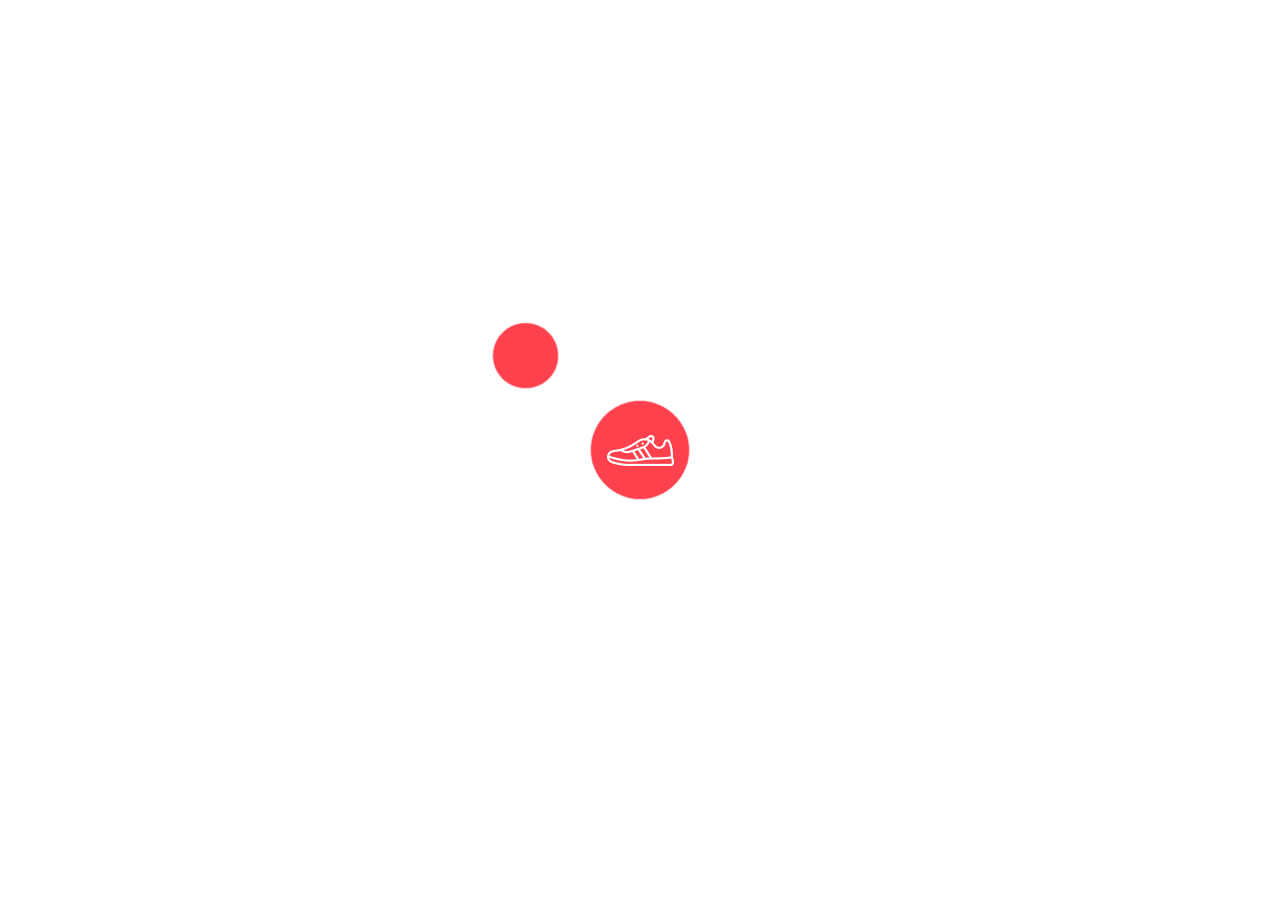
==== commit 827f7f9e: "Merge 3feafa1b9daf7256ab09998b5242dbbee20973bf into 36ed332fe8985e377f283a89b41d1aab837ef4db" ====
--- a/index.html
+++ b/index.html
@@ -18,7 +18,6 @@
       rel="stylesheet"
       href="https://stackpath.bootstrapcdn.com/font-awesome/4.7.0/css/font-awesome.min.css"
     />
-
     <script src="https://kit.fontawesome.com/f390425e8d.js" crossorigin="anonymous"></script>
     <link rel="icon" type="image/x-icon" href="images/logo-white.png" />
     <link
@@ -26,6 +25,13 @@
       rel="stylesheet"
       href="path-to-fontawesome/font-awesome.css"
     />
+
+    <link rel="icon" type="image/x-icon" href="images/logo-white.png" />
+    
+    <link rel="stylesheet" href="https://cdnjs.cloudflare.com/ajax/libs/font-awesome/6.2.0/css/all.min.css" integrity="sha512-xh6O/CkQoPOWDdYTDqeRdPCVd1SpvCA9XXcUnZS2FmJNp1coAFzvtCN9BmamE+4aHK8yyUHUSCcJHgXloTyT2A==" crossorigin="anonymous" referrerpolicy="no-referrer" />
+
+    <script src="https://cdnjs.cloudflare.com/ajax/libs/jquery/3.4.0/jquery.min.js"></script>
+    <script src="theme.js"></script>
   </head>
 
   <body onload="myFunction()" style="margin:0;">
@@ -41,7 +47,7 @@
         <div class="navbar">
           <div class="logo">
             <a href="index.html">
-              <img src="images/logo.png" width="125px" />
+              <img src="images/logo.png" width="125px" class="icon"/>
             </a>
           </div>
           <nav>
@@ -52,24 +58,23 @@
               <li><a href="contact.html">Contact</a></li>
               <li><a href="account.html">Account</a></li>
             </ul>
+            <input type="checkbox" id="light" class="checkbox" style="margin: 3px 50px;">
+            <label for="checkbox" class="label" style="margin: 3px 50px;">
+                <i class="fa-solid fa-sun"></i>
+                <i class='fa-solid fa-moon'></i>
+                <div class='ball'>
+            </label>
           </nav>
-
-            <i class="cartIcon fa-sharp fa-solid fa-bag-shopping"></i>
-
+          <a href="cart.html" class="cart-hover">
             <img class="cart-image" src="images/cart.png" width="30px" height="30px" />
-
           </a>
-          <div class="toggle">
-            <i class="fa-solid fa-moon toggle-icon"></i>
-            <i class="fa-solid fa-sun toggle-icon"></i>
-            <div class="toggle-ball"></div>
-         </div>
+          
 
           <img src="images/menu.png" class="menu-icon" onclick="menutoggle()" />
         </div>
         <div class="row">
           <div class="col-2">
-            <h1 data-aos="fade-up">
+            <h1 data-aos="fade-up" class="heading">
               Give Your Workout<br />
               A New Style!
             </h1>
@@ -304,14 +309,14 @@
 
     <!---offer-->
     <div class="offer">
-      <div class="container-fluid" data-aos="fade-up">
+      <div class="small-container" data-aos="fade-up">
         <div class="row">
           <div class="col-2">
             <img src="images/exclusive.png" class="offer-img" />
           </div>
           <div class="col-2">
             <p>Exclusively Available on RedStore</p>
-            <h1>Smart Band 4</h1>
+            <h1 class="offer-title">Smart Band 4</h1>
             <small
               >The Mi Smart Band 4 feature a 39.9% larger(than Mi Band 3) AMOLCD
               color full touch display with adjustable brightness ,so everything
@@ -514,14 +519,10 @@
 
 
       const ball = document.querySelector(".toggle-ball");
-
-        const items = document.querySelectorAll(".row,body,.cartIcon,.menu-icon,.container,.navbar,.header,.toggle");
-
         const items = document.querySelectorAll(".row,body,.menu-icon,.container,.navbar,.header,.toggle");
         const cartImage = document.querySelector(".cart-image");
         const effects = document.querySelector(".effects");
         // const menuItems = document.querySelector('#menuItems');
-
         ball.addEventListener("click",()=>{
 
             items.forEach(item=>{
@@ -560,5 +561,9 @@
   document.getElementById("myDiv").style.display = "block";
   }
 </script>
+
+    <script src="theme.js"></script>
+    <script src="https://code.jquery.com/jquery-3.2.1.slim.min.js" integrity="sha384-KJ3o2DKtIkvYIK3UENzmM7KCkRr/rE9/Qpg6aAZGJwFDMVNA/GpGFF93hXpG5KkN" crossorigin="anonymous"></script>
+    <script src="https://cdnjs.cloudflare.com/ajax/libs/popper.js/1.12.9/umd/popper.min.js" integrity="sha384-ApNbgh9B+Y1QKtv3Rn7W3mgPxhU9K/ScQsAP7hUibX39j7fakFPskvXusvfa0b4Q" crossorigin="anonymous"></script>
   </body>
 </html>
--- a/style.css
+++ b/style.css
@@ -1,7111 +1,1333 @@
-
-
-
-
-
-@import url('//maxcdn.bootstrapcdn.com/font-awesome/4.3.0/css/font-awesome.min.css');
-
-
-.socialbtns-wrapper {
-  display: flex;
-  width: 100%;
-  height: 100%;
-  justify-content: center;
-}
-
-.socialbtns-wrapper div {
-  width: 100%;
-  margin-left: 30%;
-}
-
-.socialbtns-wrapper div ul {
-  list-style: none;
-  padding: 0;
-  margin: 0;
-  width: 80%;
-}
-
-.socialbtns-wrapper div ul li {
-  display: flex;
-  align-items: center;
-  width: 100%;
-  margin: 0;
-  padding: 3px;
-  cursor: pointer;
-  list-style: none outside none;
-}
-
-.socialbtns-wrapper div ul li a {
-  margin-right: 10px;
-}
-
-.socialbtns .fa {
-  /*width: 40px;*/
-  /*height: 36px;*/
-  font-size: 15px;
-  color: black;
-  background-color: #fff;
-  border: 1px solid #000;
-  padding-top: 5px;
-  padding-bottom: 5px;
-  padding-left: 5px;
-  padding-right: 5px;
-  border-radius: 20px;
-  -moz-border-radius: 20px;
-  -webkit-border-radius: 20px;
-  -o-border-radius: 20px;
-}
-
-.socialbtns .fa:hover {
-  color: #fff;
-  background-color: #000;
-  border: 1px solid #000;
-}
-
-* {
-  margin: 0;
-  padding: 0;
-  box-sizing: border-box;
-}
-
-body {
-  font-family: 'Poppins', sans-serif;
-}
-
-.navbar {
-  display: flex;
-  align-items: center;
-  padding: 20px 5px;
-}
-
-nav {
-  flex: 1;
-  text-align: right;
-}
-
-nav li {
-  display: inline-block;
-  position: relative;
-  color: #ff523b;
-}
-
-nav li:after {
-  content: '';
-  position: absolute;
-  width: 100%;
-  transform: scaleX(0);
-  height: 2px;
-  bottom: 0;
-  left: 0;
-  background-color: #ff523b;
-  transform-origin: bottom right;
-  transition: transform 0.25s ease-out;
-}
-
-nav li:hover:after {
-  transform: scaleX(1);
-  transform-origin: bottom left;
-}
-
-nav ul {
-  display: inline-block;
-  list-style-type: none;
-}
-
-nav ul li {
-  display: inline-block;
-  margin-right: 20px;
-}
-
-a {
-  text-decoration: none;
-  color: #555;
-}
-
-p {
-  color: #555;
-}
-
-.container {
-  /* border: 2px solid red; */
-  max-width: 1300px;
-  margin: auto;
-  padding-left: 25px;
-  padding-right: 25px;
-}
-
-.row {
-  display: flex;
-  /* border: 2px solid blue; */
-  align-items: center;
-  flex-wrap: wrap;
-  justify-content: space-around;
-}
-
-/* scroll-up button starts */
-#btnScrollToTop {
-  position: fixed;
-  right: 10px;
-  bottom: 10px;
-  width: 50px;
-  height: 50px;
-  border-radius: 50%;
-  background: #ff523b;
-  box-shadow: 0 0 10px rgba(0, 0, 0, 0.25);
-  color: #FFFFFF;
-  border: none;
-  outline: none;
-  cursor: pointer;
-  z-index: 1;
-}
-
-#btnScrollToTop:hover{
-  width: 52px;
-  height: 52px;
-  margin: 2px;
-  background: #b41919;
-}
-
-#btnScrollToTop:active{
-  background: rgb(12, 214, 12);
-}
-
-/* scroll-up button ends */
-
-.col-2 {
-  flex-basis: 50%;
-  min-width: 280px;
-}
-
-.col-2 img {
-  max-width: 100%;
-  padding: 50px 0;
-}
-
-.col-2 h1 {
-  font-size: 50px;
-  line-height: 60px;
-  margin: 25px 0;
-}
-
-.btn {
-  display: inline-block;
-  background-color: #ff523b;
-  color: #fff;
-  padding: 8px 30px;
-  margin: 30px 0px;
-  border-radius: 30px;
-  transition: background 0.5s;
-  border: #ff523b;
-  cursor: pointer;
-  /* border:2px solid black; */
-}
-
-.btn:hover {
-  background: #563434;
-}
-
-.header {
-  background: radial-gradient(#fff, #ffd6d6);
-  /* radial for gradiancy on basis to radius 
-linear for gradiancy on basis to vertically  */
-}
-
-.header .row {
-  margin: 70px;
-  margin-top: 0;
-}
-
-.categories {
-  margin: 70px 0;
-}
-
-.col-3 {
-  flex-basis: 30%;
-  min-width: 250px;
-  margin-bottom: 30px;
-}
-
-.col-3 img {
-  width: 100%;
-  border-radius: 35px;
-}
-
-.small-container {
-  max-width: 1080px;
-  margin: auto;
-  padding-left: 25px;
-  padding-right: 25px;
-}
-
-.col-4 {
-  flex-basis: 25%;
-  padding: 10px;
-  min-width: 200px;
-  margin-bottom: 50px;
-  transition: transform 0.5s;
-  cursor: pointer;
-}
-
-.col-4 img {
-  width: 100%;
-}
-
-.title {
-  text-align: center;
-  margin: 0 auto 80px;
-  position: relative;
-  line-height: 60px;
-  color: #555;
-}
-
-.title::after {
-  content: '';
-  background: #ff523b;
-  width: 80px;
-  height: 5px;
-  border-radius: 5px;
-  position: absolute;
-  bottom: 0;
-  left: 50%;
-  transform: translateX(-50%);
-}
-
-h4 {
-  color: #555;
-  font-weight: normal;
-}
-
-.col-4 p {
-  font-size: 14px;
-}
-
-.rating .fa {
-  color: #ff523b;
-}
-
-.col-4:hover {
-  transform: translateY(20px);
-}
-
-/*------ offer------ */
-.offer {
-  background: radial-gradient(#fff, #ffd6d6);
-  margin-top: 80px;
-  padding: 30px 0;
-}
-
-.col-2 .offer-img {
-  padding: 50px;
-}
-
-small {
-  color: #555;
-}
-
-/* .testmonial */
-.testimonial {
-  padding-top: 100px;
-}
-
-.testimonial .col-3 {
-  text-align: center;
-  padding: 40px 20px;
-  box-shadow: rgba(0, 0, 0, 0.35) 0px 5px 15px;
-  cursor: pointer;
-  transition: transform 0.5s;
-}
-
-.testimonial .col-3 img {
-  width: 50px;
-  margin-top: 20px;
-  border-radius: 50%;
-}
-
-.testimonial .col-3:hover {
-  transform: translateY(-20px);
-}
-
-.fa.fa-quote-left {
-  font-size: 34px;
-  color: #ff523b;
-}
-
-.col-3 p {
-  font-size: 12px;
-  margin: 12px 0;
-  color: #777;
-}
-
-.testimonial .col-3 h3 {
-  font-weight: 600;
-  color: #555;
-  font-size: 16px;
-}
-
-/* ------------brands ----------*/
-.brands {
-  margin: 100px auto;
-}
-
-.col-5 {
-  width: 160px;
-  /* border: 2px solid red; */
-}
-
-.col-5 img {
-  width: 100%;
-  cursor: pointer;
-  filter: grayscale(100);
-}
-
-.col-5 img:hover {
-  filter: grayscale(0);
-}
-
-/* ----------footer ------------- */
-.footer {
-  background: #000;
-  color: #8a8a8a;
-  font-size: 14px;
-  padding: 60px 0px 20px;
-}
-
-.footer p {
-  color: #8a8a8a;
-}
-
-.footer h3 {
-  color: #fff;
-  margin-bottom: 20px;
-}
-
-.footer-col-1,
-.footer-col-2,
-.footer-col-3,
-.footer-col-4 {
-  min-width: 250px;
-  margin-bottom: 20px;
-}
-
-.footer-col-1 {
-  flex-basis: 30%;
-}
-
-.footer-col-2 {
-  flex: 1;
-  /*it uses all the available space */
-  text-align: center;
-}
-
-.footer-col-2 img {
-  width: 180px;
-  margin-bottom: 20px;
-}
-
-.footer-col-3,
-.footer-col-4 {
-  flex-basis: 10%;
-  text-align: center;
-  vertical-align: center;
-}
-
-ul {
-  list-style: none;
-}
-
-.app-logo {
-  margin-top: 20px;
-}
-
-.app-logo img {
-  width: 140px;
-}
-
-.footer hr {
-  border: none;
-  background: #b5b5b5;
-  height: 1px;
-  margin: 20px 0;
-}
-
-.copyright {
-  text-align: center;
-}
-
-.menu-icon {
-  width: 28px;
-  margin-left: 10px;
-  display: none;
-}
-
-/* --------media query for menu----- */
-
-@media only screen and (max-width: 800px) {
-  nav ul {
-    background: rgba(217, 70, 70, 0.9);
-    width: 100%;
-    overflow: hidden;
-    transition: max-height 1.5s;
-    -webkit-backdrop-filter: blur(5px);
-    backdrop-filter: blur(5px);
-    position: absolute;
-    top: 72px;
-    left: 0;
-    width: 100%;
-    z-index: 9999;
-  }
-
-  nav ul li {
-    display: block;
-    margin: 10px 50px 10px 0;
-  }
-
-  nav ul li a {
-    color: #fff;
-  }
-
-  .menu-icon {
-    display: block;
-    cursor: pointer;
-  }
-}
-
-/* --------all products page------- */
-.row.row-2 {
-  justify-content: space-between;
-
-  margin: 100px auto 50px;
-}
-
-select {
-  border: 1px solid #ff523b;
-  padding: 5px;
-  cursor: pointer;
-}
-
-select:focus {
-  outline: none;
-}
-
-.page-btn {
-  margin: 0 auto 80px;
-}
-
-.page-btn span {
-  display: inline-block;
-  border: 1px solid #ff523b;
-  margin-left: 10px;
-  width: 40px;
-  height: 40px;
-  text-align: center;
-  line-height: 40px;
-  cursor: pointer;
-  border-radius: 20%;
-}
-
-.page-btn span:hover {
-  background: #ff523b;
-  color: #fff;
-}
-
-/* ------single product details-------- */
-.single-product {
-  margin-top: 80px;
-  /* border: 1px solid #3bffbe; */
-}
-
-.single-product .col-2 img {
-  /* border: 1px solid #131111; */
-  padding: 0;
-}
-
-.single-product .col-2 {
-  padding: 20px;
-  /* border: 1px solid #ff3bc4; */
-}
-
-.single-product h4 {
-  /* border: 1px solid #131111; */
-  margin: 20px 0;
-  /* ankit */
-  font-weight: bold;
-  font-size: 20px;
-  /* ankit */
-}
-
-.single-product select {
-  display: block;
-  margin-top: 20px;
-  padding: 10px;
-}
-
-.single-product input {
-  width: 50px;
-  height: 40px;
-  padding-left: 10px;
-  margin-right: 10px;
-  font-size: 20px;
-  border: 1px solid #ff523b;
-}
-
-input:focus {
-  outline: none;
-  /* same color after click ff523b  */
-}
-
-.single-product h3 i {
-  color: #ff523b;
-  margin-left: 10px;
-}
-
-.small-img-row {
-  /* width: 70px; */
-  display: flex;
-  justify-content: space-between;
-  /* flex-wrap: wrap; */
-  /* flex-direction: row; */
-  /* border: 1px solid #1915e4; */
-}
-
-.small-img-col {
-  flex-basis: 24%;
-  cursor: pointer;
-}
-.viewMore--btn{
-  transition: border 150ms ease-in-out;
-}
-.viewMore--btn:hover{
-  /* text-decoration: underline; */
-  border-width: 0 0 1.5px 0;
-  border-style: solid;
-}
-/* ---------cart item details---------- */
-.cart-page {
-  margin: 80px auto;
-}
-
-table {
-  width: 100%;
-  border-collapse: collapse;
-  /*all border in one border*/
-}
-
-.cartinfo {
-  display: flex;
-  flex-wrap: wrap;
-}
-
-th {
-  text-align: left;
-  padding: 5px;
-  color: #fff;
-  background-color: #ff523b;
-  font-weight: normal;
-}
-
-td {
-  padding: 10px 5px;
-}
-
-td input {
-  width: 45px;
-  height: 30px;
-  padding: 5px;
-}
-
-td .remove-btn {
-  color: #ff523b;
-  font-size: 12px;
-  cursor: pointer;
-  transition: color 250ms ease-in-out;
-}
-td .remove-btn:hover {
-  color: #b3220f;
-}
-
-td img {
-  width: 80px;
-  height: 80px;
-  margin-left: 10px;
-}
-
-.total-price {
-  display: flex;
-  justify-content: flex-end;
-}
-
-.total-price table {
-  border-top: 3px solid #ff523b;
-  width: 100%;
-  max-width: 400px;
-}
-
-td:last-child {
-  text-align: right;
-}
-
-th:last-child {
-  text-align: right;
-}
-
-/* ----------------Contact-Page ---------- */
-
-.contact-form-container {
-  width: 60%;
-  margin: 20px auto;
-}
-.contact-form-container h1 {
-  text-align: center;
-}
-.contact-form input {
-  font-size: 16px;
-  font-family: 'Poppins', sans-serif;
-  padding: 20px 10px;
-}
-.contact-form {
-  margin-top: 20px;
-}
-.textarea-container textarea {
-  font-size: 16px;
-  font-family: 'Poppins', sans-serif;
-  margin: 10px 0;
-  width: 100%;
-  height: 150px;
-  padding: 10px 10px;
-}
-.textarea-container textarea:focus {
-  outline: none;
-}
-
-.submit-btn {
-  text-align: center;
-}
-.submit-btn button {
-  padding: 5px 8px;
-  font-size: 16px;
-  cursor: pointer;
-  font-family: 'Poppins', sans-serif;
-  width: 70%;
-  color: white;
-  background-color: #ff523b;
-  border: none;
-  border-radius: 20px;
-}
-.submit-btn button:hover {
-  background-color: #563434;
-}
-
-/* ----------------Account-Page ---------- */
-.account-page {
-  padding: 50px 0;
-  background: radial-gradient(#fff, #ffd6d6);
-}
-
-.form-container {
-  background: #fff;
-  width: 300px;
-  height: 400px;
-  margin: auto;
-  padding: 20px 0;
-  box-shadow: 0 0 20px 0px rgba(0, 0, 0, 0.1);
-  text-align: center;
-  position: relative;
-  overflow: hidden;
-  /*  to hide one form login wala */
-}
-
-.form-container span {
-  font-weight: bold;
-  padding: 0 10px;
-  color: #555;
-  cursor: pointer;
-  width: 100px;
-  display: inline-block;
-}
-
-.form-btn {
-  display: inline-block;
-}
-
-.form-container form {
-  max-width: 300px;
-  padding: 0 20px;
-  position: absolute;
-  top: 130px;
-  transition: transform 1s;
-}
-
-form input {
-  width: 100%;
-  height: 30px;
-  margin: 10px 0;
-  padding: 0 10px;
-  border: 1px solid #999;
-}
-
-form .btn {
-  width: 100%;
-  border: none;
-  cursor: pointer;
-  margin: 10px 0;
-}
-
-form .btn:focus {
-  outline: none;
-  /*focus use when when click on button then border show but outline ::none hide the borderoutlint  */
-}
-
-#LoginForm {
-  left: -300px;
-}
-
-#RegForm {
-  left: 0;
-}
-
-#LoginForm .input-field,
-#RegForm .input-field {
-  padding: 10px 5px;
-  margin: 15px 0;
-  border: none;
-  border-bottom: 2px solid #ff523b;
-  font-size: 16px;
-}
-
-form a {
-  font-size: 12px;
-}
-
-#Indicator {
-  width: 100px;
-  border: none;
-  background: #ff523b;
-  height: 3px;
-  margin: 9px;
-  transform: translateX(100px);
-  transition: transform 1s;
-}
-
-/* --------media query for less than 600 screen size----- */
-@media only screen and (max-width: 600px) {
-  .row {
-    text-align: center;
-  }
-
-  .col-2,
-  .col-3,
-  .col-4 {
-    flex-basis: 100%;
-  }
-
-  .col-2 p {
-    margin: auto;
-  }
-
-  .single-product .row {
-    text-align: left;
-  }
-
-  .single-product .col-2 {
-    padding: 20px 0;
-    /* border: 2px solid #2113e4; */
-  }
-
-  .single-product h1 {
-    font-size: 26px;
-    line-height: 32px;
-  }
-
-  .cartinfo p {
-    /* display: none; */
-    font-size: 0.9rem;
-  }
-}
-
-/* --------- Scroll Bar ---------- */
-
-/*
-::-webkit-scrollbar {
-  width: 10px;
-}
-
-::-webkit-scrollbar-track {
-  box-shadow: inset 0 0 5px rgb(102, 102, 102);
-  border-radius: 8px;
-}
-
-::-webkit-scrollbar-thumb {
-  background: #ff634e;
-  border-radius: 9px;
-}
-
-::-webkit-scrollbar-thumb:hover {
-  background: #ff624d;
-}
-*/
-
-::-webkit-scrollbar {
-  width: 12px;
-  height: 18px;
-}
-::-webkit-scrollbar-track {
-  box-shadow: inset 0 0 5px rgb(102, 102, 102);
-  border-radius: 8px;
-}
-::-webkit-scrollbar-thumb {
-  background: linear-gradient(transparent, #d6926a);
-  border-radius: 6px;
-}
-::-webkit-scrollbar-thumb:hover {
-  background: linear-gradient(transparent, #f33809);
-}
-
-/* --------Feature Categories Hover Zoom----- */
-.zoom {
-  padding: 30px;
-  transition: transform 150ms ease-out;
-  margin: 0 auto;
-  cursor: pointer;
-}
-.zoom:hover {
-  -ms-transform: scale(1.05);
-  -webkit-transform: scale(1.05);
-  transform: scale(1.05);
-}
-/* --------Testimonial Heading----- */
-.testimoinial-heading {
-  text-align: center;
-  padding-bottom: 10px;
-}
-.effects {
-  position: relative;
-  color: #000;
-}
-
-.effects::before {
-  content: '';
-  position: absolute;
-  width: 100%;
-  height: 4px;
-  border-radius: 4px;
-  background-color: #18272f;
-  bottom: 0;
-  left: 0;
-  transform-origin: right;
-  transform: scaleX(0);
-  transition: transform 0.3s ease-in-out;
-}
-
-.effects:hover::before {
-  transform-origin: left;
-  transform: scaleX(1);
-}
-
-
-/* HOVER ANIMATION */
-
-/* #box:hover {
-  transform: scale(1.3);
-  z-index: 2;
-} */
-
-/* .glassBox {
-    width: 100%;
-    height: 400px;
-    max-width: 300px;
-    border-radius: 5px;
-    background: rgba(255, 255, 255, 0.05);
-    -webkit-backdrop-filter: blur(2px);
-            backdrop-filter: blur(2px);
-    border: 1px solid rgba(255, 255, 255, 0.2);
-    border-right-color: rgba(255, 255, 255, 0.1);
-    border-bottom-color: rgba(255, 255, 255, 0.1);
-    box-shadow: 0 20px 30px rgba(0, 0, 0, 0.1);
-    padding: 15px;
-    position: relative;
-    display: flex;
-    justify-content: center;
-    align-items: center;
-    flex-direction: column;
-  }
-  .glassBox, .glassBox * {
-    box-sizing: border-box;
-    transition: 400ms;
-  }
-  .glassBox__imgBox img {
-    display: block;
-    width: 100%;
-    height: auto;
-  }
-  .glassBox__title {
-    text-align: center;
-    margin-top: 15px;
-    color: #FFF;
-    font-size: 20px;
-    font-weight: 400;
-    font-family: "Lato";
-  }
-  .glassBox__content {
-    position: absolute;
-    right: 15px;
-    bottom: 15px;
-    left: 15px;
-    text-align: center;
-    color: #FFF;
-    font-size: 14px;
-    font-family: "Lato";
-    letter-spacing: 0.1em;
-    opacity: 0;
-  } */
-
-.glassBox__imgBox:hover {
-  transform: scale(1.3);
-  z-index: 2;
-}
-
-/* HOVER EFFECT */
-#box:hover {
-  /* transform: scale(1.025); */
-  border-radius: 5px;
-  box-shadow: 0 10px 10px 1px rgba(0, 0, 0, 0.1);
-  z-index: 2;
-  transition: all 250ms;
-}
-.zoomForImage{
-  border-radius: 3px;
-}
-/* THEME BUTTON */
-
-
-.toggle{
-  width: 40px;
-  height: 22px;
-  margin-left: 25px;
-  background-color: whitesmoke;
-  border-radius: 30px;    
-  display: flex;
-  align-items: center;
-  justify-content:  space-around;
-  position: relative;
-
-}
-
-
-.toggle-icon{
-  color: goldenrod;
-}
-
-
-
-.toggle-ball{
-
-  width: 18px;
-  height: 18px;
-  background-color: black;
-  position: absolute;
-  right: 1px;
-  border-radius: 50%;
-  cursor: pointer;
-
-}
-
-
-.header.active{
-  background-color: #000;
-}
-.container.active{
-  background-color: #000;
-}
-
-.navbar.active{
-  background-color: #000;
-  color: white;
-
-}
-
-
-.menu-icon.active{
-  color: white;
-}
-
-
-.row.active{
-  background-color: #000;
-  color: white;
-}
-
-
-body.active{
-  background-color: #000;
-}
-
-
-.toggle.active{
-  background-color: #000;
-}
-
-.toggle-ball.active{
-  background-color: white;
-  transform: translateX(-20px);
-
-
-
-
-}
-
-.cartIcon.active{
-  color: white;
-}
-.page-btn.active{
-  color: white;
-}
-
-/*footer image mouse style to pointer*/
-.footer-img{
-  cursor: pointer;
-}
-/* usefull links */
-.useful-links:hover{
-  border-bottom: #fff 1px solid;
-}
-
-.useful-links,.socialbtns{
-  color:#D3D3D3;
-}
-
-
-@import url('//maxcdn.bootstrapcdn.com/font-awesome/4.3.0/css/font-awesome.min.css');
-.socialbtns-wrapper {
-    display: flex;
-    width: 100%;
-    height: 100%;
-    justify-content: center;
-}
-
-.socialbtns-wrapper div {
-    width: 100%;
-    margin-left: 30%;
-}
-
-.socialbtns-wrapper div ul {
-    list-style: none;
-    padding: 0;
-    margin: 0;
-    width: 80%;
-}
-
-.socialbtns-wrapper div ul li {
-    display: flex;
-    align-items: center;
-    width: 100%;
-    margin: 0;
-    padding: 3px;
-    cursor: pointer;
-    list-style: none outside none;
-}
-
-.socialbtns-wrapper div ul li a {
-    margin-right: 10px;
-}
-
-.socialbtns .fa {
-    /*width: 40px;*/
-    /*height: 36px;*/
-    font-size: 15px;
-    color: black;
-    background-color: #fff;
-    border: 1px solid #000;
-    padding-top: 5px;
-    padding-bottom: 5px;
-    padding-left: 5px;
-    padding-right: 5px;
-    border-radius: 20px;
-    -moz-border-radius: 20px;
-    -webkit-border-radius: 20px;
-    -o-border-radius: 20px;
-}
-
-.socialbtns .fa:hover {
-    color: #fff;
-    background-color: #000;
-    border: 1px solid #000;
-}
-
-* {
-    margin: 0;
-    padding: 0;
-    box-sizing: border-box;
-}
-
-body {
-    font-family: 'Poppins', sans-serif;
-}
-
-.navbar {
-    display: flex;
-    align-items: center;
-    padding: 20px 5px;
-}
-
-nav {
-    flex: 1;
-    text-align: right;
-}
-
-nav li {
-    display: inline-block;
-    position: relative;
-    color: #ff523b;
-}
-
-nav li:after {
-    content: '';
-    position: absolute;
-    width: 100%;
-    transform: scaleX(0);
-    height: 2px;
-    bottom: 0;
-    left: 0;
-    background-color: #ff523b;
-    transform-origin: bottom right;
-    transition: transform 0.25s ease-out;
-}
-
-nav li:hover:after {
-    transform: scaleX(1);
-    transform-origin: bottom left;
-}
-
-nav ul {
-    display: inline-block;
-    list-style-type: none;
-}
-
-nav ul li {
-    display: inline-block;
-    margin-right: 20px;
-}
-
-a {
-    text-decoration: none;
-    color: #555;
-}
-
-p {
-    color: #555;
-}
-
-.container {
-    /* border: 2px solid red; */
-    max-width: 1300px;
-    margin: auto;
-    padding-left: 25px;
-    padding-right: 25px;
-}
-
-.row {
-    display: flex;
-    /* border: 2px solid blue; */
-    align-items: center;
-    flex-wrap: wrap;
-    justify-content: space-around;
-}
-
-
-/* scroll-up button starts */
-
-#btnScrollToTop {
-    position: fixed;
-    right: 10px;
-    bottom: 10px;
-    width: 50px;
-    height: 50px;
-    border-radius: 50%;
-    background: #ff523b;
-    box-shadow: 0 0 10px rgba(0, 0, 0, 0.25);
-    color: #FFFFFF;
-    border: none;
-    outline: none;
-    cursor: pointer;
-    z-index: 1;
-}
-
-#btnScrollToTop:hover {
-    width: 52px;
-    height: 52px;
-    margin: 2px;
-    background: #b41919;
-}
-
-#btnScrollToTop:active {
-    background: rgb(12, 214, 12);
-}
-
-
-/* scroll-up button ends */
-
-.col-2 {
-    flex-basis: 50%;
-    min-width: 280px;
-}
-
-.col-2 img {
-    max-width: 100%;
-    padding: 50px 0;
-}
-
-.col-2 h1 {
-    font-size: 50px;
-    line-height: 60px;
-    margin: 25px 0;
-}
-
-.btn {
-    display: inline-block;
-    background-color: #ff523b;
-    color: #fff;
-    padding: 8px 30px;
-    margin: 30px 0px;
-    border-radius: 30px;
-    transition: background 0.5s;
-    border: #ff523b;
-    cursor: pointer;
-    /* border:2px solid black; */
-}
-
-.btn:hover {
-    background: #563434;
-}
-
-.header {
-    background: radial-gradient(#fff, #ffd6d6);
-    /* radial for gradiancy on basis to radius 
-linear for gradiancy on basis to vertically  */
-}
-
-.header .row {
-    margin: 70px;
-    margin-top: 0;
-}
-
-.categories {
-    margin: 70px 0;
-}
-
-.col-3 {
-    flex-basis: 30%;
-    min-width: 250px;
-    margin-bottom: 30px;
-}
-
-.col-3 img {
-    width: 100%;
-    border-radius: 35px;
-}
-
-.small-container {
-    max-width: 1080px;
-    margin: auto;
-    padding-left: 25px;
-    padding-right: 25px;
-}
-
-.col-4 {
-    flex-basis: 25%;
-    padding: 10px;
-    min-width: 200px;
-    margin-bottom: 50px;
-    transition: transform 0.5s;
-    cursor: pointer;
-}
-
-.col-4 img {
-    width: 100%;
-}
-
-.title {
-    text-align: center;
-    margin: 0 auto 80px;
-    position: relative;
-    line-height: 60px;
-    color: #555;
-}
-
-.title::after {
-    content: '';
-    background: #ff523b;
-    width: 80px;
-    height: 5px;
-    border-radius: 5px;
-    position: absolute;
-    bottom: 0;
-    left: 50%;
-    transform: translateX(-50%);
-}
-
-h4 {
-    color: #555;
-    font-weight: normal;
-}
-
-.col-4 p {
-    font-size: 14px;
-}
-
-.rating .fa {
-    color: #ff523b;
-}
-
-.col-4:hover {
-    transform: translateY(20px);
-}
-
-
-/*------ offer------ */
-
-.offer {
-    background: radial-gradient(#fff, #ffd6d6);
-    margin-top: 80px;
-    padding: 30px 0;
-}
-
-.col-2 .offer-img {
-    padding: 50px;
-}
-
-small {
-    color: #555;
-}
-
-
-/* .testmonial */
-
-.testimonial {
-    padding-top: 100px;
-}
-
-.testimonial .col-3 {
-    text-align: center;
-    padding: 40px 20px;
-    box-shadow: rgba(0, 0, 0, 0.35) 0px 5px 15px;
-    cursor: pointer;
-    transition: transform 0.5s;
-}
-
-.testimonial .col-3 img {
-    width: 50px;
-    margin-top: 20px;
-    border-radius: 50%;
-}
-
-.testimonial .col-3:hover {
-    transform: translateY(-20px);
-}
-
-.fa.fa-quote-left {
-    font-size: 34px;
-    color: #ff523b;
-}
-
-.col-3 p {
-    font-size: 12px;
-    margin: 12px 0;
-    color: #777;
-}
-
-.testimonial .col-3 h3 {
-    font-weight: 600;
-    color: #555;
-    font-size: 16px;
-}
-
-
-/* ------------brands ----------*/
-
-.brands {
-    margin: 100px auto;
-}
-
-.col-5 {
-    width: 160px;
-    /* border: 2px solid red; */
-}
-
-.col-5 img {
-    width: 100%;
-    cursor: pointer;
-    filter: grayscale(100);
-}
-
-.col-5 img:hover {
-    filter: grayscale(0);
-}
-
-
-/* ----------footer ------------- */
-
-.footer {
-    background: #000;
-    color: #8a8a8a;
-    font-size: 14px;
-    padding: 60px 0px 20px;
-}
-
-.footer p {
-    color: #8a8a8a;
-}
-
-.footer h3 {
-    color: #fff;
-    margin-bottom: 20px;
-}
-
-.footer-col-1,
-.footer-col-2,
-.footer-col-3,
-.footer-col-4 {
-    min-width: 250px;
-    margin-bottom: 20px;
-}
-
-.footer-col-1 {
-    flex-basis: 30%;
-}
-
-.footer-col-2 {
-    flex: 1;
-    /*it uses all the available space */
-    text-align: center;
-}
-
-.footer-col-2 img {
-    width: 180px;
-    margin-bottom: 20px;
-}
-
-.footer-col-3,
-.footer-col-4 {
-    flex-basis: 10%;
-    text-align: center;
-    vertical-align: center;
-}
-
-ul {
-    list-style: none;
-}
-
-.app-logo {
-    margin-top: 20px;
-}
-
-.app-logo img {
-    width: 140px;
-}
-
-.footer hr {
-    border: none;
-    background: #b5b5b5;
-    height: 1px;
-    margin: 20px 0;
-}
-
-.copyright {
-    text-align: center;
-}
-
-.menu-icon {
-    width: 28px;
-    margin-left: 10px;
-    display: none;
-}
-
-
-/* --------media query for menu----- */
-
-@media only screen and (max-width: 800px) {
-    nav ul {
-        background: rgba(217, 70, 70, 0.9);
-        width: 100%;
-        overflow: hidden;
-        transition: max-height 1.5s;
-        -webkit-backdrop-filter: blur(5px);
-        backdrop-filter: blur(5px);
-        position: absolute;
-        top: 72px;
-        left: 0;
-        width: 100%;
-        z-index: 9999;
-    }
-    nav ul li {
-        display: block;
-        margin: 10px 50px 10px 0;
-    }
-    nav ul li a {
-        color: #fff;
-    }
-    .menu-icon {
-        display: block;
-        cursor: pointer;
-    }
-}
-
-
-/* --------all products page------- */
-
-.row.row-2 {
-    justify-content: space-between;
-    margin: 100px auto 50px;
-}
-
-select {
-    border: 1px solid #ff523b;
-    padding: 5px;
-    cursor: pointer;
-}
-
-select:focus {
-    outline: none;
-}
-
-.page-btn {
-    margin: 0 auto 80px;
-}
-
-.page-btn span {
-    display: inline-block;
-    border: 1px solid #ff523b;
-    margin-left: 10px;
-    width: 40px;
-    height: 40px;
-    text-align: center;
-    line-height: 40px;
-    cursor: pointer;
-    border-radius: 20%;
-}
-
-.page-btn span:hover {
-    background: #ff523b;
-    color: #fff;
-}
-
-
-/* ------single product details-------- */
-
-.single-product {
-    margin-top: 80px;
-    /* border: 1px solid #3bffbe; */
-}
-
-.single-product .col-2 img {
-    /* border: 1px solid #131111; */
-    padding: 0;
-}
-
-.single-product .col-2 {
-    padding: 20px;
-    /* border: 1px solid #ff3bc4; */
-}
-
-.single-product h4 {
-    /* border: 1px solid #131111; */
-    margin: 20px 0;
-    /* ankit */
-    font-weight: bold;
-    font-size: 20px;
-    /* ankit */
-}
-
-.single-product select {
-    display: block;
-    margin-top: 20px;
-    padding: 10px;
-}
-
-.single-product input {
-    width: 50px;
-    height: 40px;
-    padding-left: 10px;
-    margin-right: 10px;
-    font-size: 20px;
-    border: 1px solid #ff523b;
-}
-
-input:focus {
-    outline: none;
-    /* same color after click ff523b  */
-}
-
-.single-product h3 i {
-    color: #ff523b;
-    margin-left: 10px;
-}
-
-.small-img-row {
-    /* width: 70px; */
-    display: flex;
-    justify-content: space-between;
-    /* flex-wrap: wrap; */
-    /* flex-direction: row; */
-    /* border: 1px solid #1915e4; */
-}
-
-.small-img-col {
-    flex-basis: 24%;
-    cursor: pointer;
-}
-
-.viewMore--btn {
-    transition: border 150ms ease-in-out;
-}
-
-.viewMore--btn:hover {
-    /* text-decoration: underline; */
-    border-width: 0 0 1.5px 0;
-    border-style: solid;
-}
-
-
-/* ---------cart item details---------- */
-
-.cart-page {
-    margin: 80px auto;
-}
-
-table {
-    width: 100%;
-    border-collapse: collapse;
-    /*all border in one border*/
-}
-
-.cartinfo {
-    display: flex;
-    flex-wrap: wrap;
-}
-
-th {
-    text-align: left;
-    padding: 5px;
-    color: #fff;
-    background-color: #ff523b;
-    font-weight: normal;
-}
-
-td {
-    padding: 10px 5px;
-}
-
-td input {
-    width: 45px;
-    height: 30px;
-    padding: 5px;
-}
-
-td .remove-btn {
-    color: #ff523b;
-    font-size: 12px;
-    cursor: pointer;
-    transition: color 250ms ease-in-out;
-}
-
-td .remove-btn:hover {
-    color: #b3220f;
-}
-
-td img {
-    width: 80px;
-    height: 80px;
-    margin-left: 10px;
-}
-
-.total-price {
-    display: flex;
-    justify-content: flex-end;
-}
-
-.total-price table {
-    border-top: 3px solid #ff523b;
-    width: 100%;
-    max-width: 400px;
-}
-
-td:last-child {
-    text-align: right;
-}
-
-th:last-child {
-    text-align: right;
-}
-
-
-/* ----------------Contact-Page ---------- */
-
-.contact-form-container {
-    width: 60%;
-    margin: 20px auto;
-}
-
-.contact-form-container h1 {
-    text-align: center;
-}
-
-.contact-form input {
-    font-size: 16px;
-    font-family: 'Poppins', sans-serif;
-    padding: 20px 10px;
-}
-
-.contact-form {
-    margin-top: 20px;
-}
-
-.textarea-container textarea {
-    font-size: 16px;
-    font-family: 'Poppins', sans-serif;
-    margin: 10px 0;
-    width: 100%;
-    height: 150px;
-    padding: 10px 10px;
-}
-
-.textarea-container textarea:focus {
-    outline: none;
-}
-
-.submit-btn {
-    text-align: center;
-}
-
-.submit-btn button {
-    padding: 5px 8px;
-    font-size: 16px;
-    cursor: pointer;
-    font-family: 'Poppins', sans-serif;
-    width: 70%;
-    color: white;
-    background-color: #ff523b;
-    border: none;
-    border-radius: 20px;
-}
-
-.submit-btn button:hover {
-    background-color: #563434;
-}
-
-
-/* ----------------Account-Page ---------- */
-
-.account-page {
-    padding: 50px 0;
-    background: radial-gradient(#fff, #ffd6d6);
-}
-
-.form-container {
-    background: #fff;
-    width: 300px;
-    height: 400px;
-    margin: auto;
-    padding: 20px 0;
-    box-shadow: 0 0 20px 0px rgba(0, 0, 0, 0.1);
-    text-align: center;
-    position: relative;
-    overflow: hidden;
-    /*  to hide one form login wala */
-}
-
-.form-container span {
-    font-weight: bold;
-    padding: 0 10px;
-    color: #555;
-    cursor: pointer;
-    width: 100px;
-    display: inline-block;
-}
-
-.form-btn {
-    display: inline-block;
-}
-
-.form-container form {
-    max-width: 300px;
-    padding: 0 20px;
-    position: absolute;
-    top: 130px;
-    transition: transform 1s;
-}
-
-form input {
-    width: 100%;
-    height: 30px;
-    margin: 10px 0;
-    padding: 0 10px;
-    border: 1px solid #999;
-}
-
-form .btn {
-    width: 100%;
-    border: none;
-    cursor: pointer;
-    margin: 10px 0;
-}
-
-form .btn:focus {
-    outline: none;
-    /*focus use when when click on button then border show but outline ::none hide the borderoutlint  */
-}
-
-#LoginForm {
-    left: -300px;
-}
-
-#RegForm {
-    left: 0;
-}
-
-#LoginForm .input-field,
-#RegForm .input-field {
-    padding: 10px 5px;
-    margin: 15px 0;
-    border: none;
-    border-bottom: 2px solid #ff523b;
-    font-size: 16px;
-}
-
-form a {
-    font-size: 12px;
-}
-
-#Indicator {
-    width: 100px;
-    border: none;
-    background: #ff523b;
-    height: 3px;
-    margin: 9px;
-    transform: translateX(100px);
-    transition: transform 1s;
-}
-
-
-/* --------media query for less than 600 screen size----- */
-
-@media only screen and (max-width: 600px) {
-    .row {
-        text-align: center;
-    }
-    .col-2,
-    .col-3,
-    .col-4 {
-        flex-basis: 100%;
-    }
-    .col-2 p {
-        margin: auto;
-    }
-    .single-product .row {
-        text-align: left;
-    }
-    .single-product .col-2 {
-        padding: 20px 0;
-        /* border: 2px solid #2113e4; */
-    }
-    .single-product h1 {
-        font-size: 26px;
-        line-height: 32px;
-    }
-    .cartinfo p {
-        /* display: none; */
-        font-size: 0.9rem;
-    }
-}
-
-
-/* --------- Scroll Bar ---------- */
-
-
-/*
-::-webkit-scrollbar {
-  width: 10px;
-}
-
-::-webkit-scrollbar-track {
-  box-shadow: inset 0 0 5px rgb(102, 102, 102);
-  border-radius: 8px;
-}
-
-::-webkit-scrollbar-thumb {
-  background: #ff634e;
-  border-radius: 9px;
-}
-
-::-webkit-scrollbar-thumb:hover {
-  background: #ff624d;
-}
-*/
-
-::-webkit-scrollbar {
-    width: 12px;
-    height: 18px;
-}
-
-::-webkit-scrollbar-track {
-    box-shadow: inset 0 0 5px rgb(102, 102, 102);
-    border-radius: 8px;
-}
-
-::-webkit-scrollbar-thumb {
-    background: linear-gradient(transparent, #d6926a);
-    border-radius: 6px;
-}
-
-::-webkit-scrollbar-thumb:hover {
-    background: linear-gradient(transparent, #f33809);
-}
-
-
-/* --------Feature Categories Hover Zoom----- */
-
-.zoom {
-    padding: 30px;
-    transition: transform 150ms ease-out;
-    margin: 0 auto;
-    cursor: pointer;
-}
-
-.zoom:hover {
-    -ms-transform: scale(1.05);
-    -webkit-transform: scale(1.05);
-    transform: scale(1.05);
-}
-
-
-/* --------Testimonial Heading----- */
-
-.testimoinial-heading {
-    text-align: center;
-    padding-bottom: 10px;
-}
-
-.effects {
-    position: relative;
-    color: #000;
-}
-
-.effects::before {
-    content: '';
-    position: absolute;
-    width: 100%;
-    height: 4px;
-    border-radius: 4px;
-    background-color: #18272f;
-    bottom: 0;
-    left: 0;
-    transform-origin: right;
-    transform: scaleX(0);
-    transition: transform 0.3s ease-in-out;
-}
-
-.effects:hover::before {
-    transform-origin: left;
-    transform: scaleX(1);
-}
-
-
-/* HOVER ANIMATION */
-
-
-/* #box:hover {
-  transform: scale(1.3);
-  z-index: 2;
-} */
-
-
-/* .glassBox {
-    width: 100%;
-    height: 400px;
-    max-width: 300px;
-    border-radius: 5px;
-    background: rgba(255, 255, 255, 0.05);
-    -webkit-backdrop-filter: blur(2px);
-            backdrop-filter: blur(2px);
-    border: 1px solid rgba(255, 255, 255, 0.2);
-    border-right-color: rgba(255, 255, 255, 0.1);
-    border-bottom-color: rgba(255, 255, 255, 0.1);
-    box-shadow: 0 20px 30px rgba(0, 0, 0, 0.1);
-    padding: 15px;
-    position: relative;
-    display: flex;
-    justify-content: center;
-    align-items: center;
-    flex-direction: column;
-  }
-  .glassBox, .glassBox * {
-    box-sizing: border-box;
-    transition: 400ms;
-  }
-  .glassBox__imgBox img {
-    display: block;
-    width: 100%;
-    height: auto;
-  }
-  .glassBox__title {
-    text-align: center;
-    margin-top: 15px;
-    color: #FFF;
-    font-size: 20px;
-    font-weight: 400;
-    font-family: "Lato";
-  }
-  .glassBox__content {
-    position: absolute;
-    right: 15px;
-    bottom: 15px;
-    left: 15px;
-    text-align: center;
-    color: #FFF;
-    font-size: 14px;
-    font-family: "Lato";
-    letter-spacing: 0.1em;
-    opacity: 0;
-  } */
-
-.glassBox__imgBox:hover {
-    transform: scale(1.3);
-    z-index: 2;
-}
-
-
-/* HOVER EFFECT */
-
-#box:hover {
-    /* transform: scale(1.025); */
-    border-radius: 5px;
-    box-shadow: 0 10px 10px 1px rgba(0, 0, 0, 0.1);
-    z-index: 2;
-    transition: all 250ms;
-}
-
-.zoomForImage {
-    border-radius: 3px;
-}
-
-
-/* THEME BUTTON */
-
-.toggle {
-    width: 40px;
-    height: 22px;
-    margin-left: 25px;
-    background-color: whitesmoke;
-    border-radius: 30px;
-    display: flex;
-    align-items: center;
-    justify-content: space-around;
-    position: relative;
-}
-
-.toggle-icon {
-    color: goldenrod;
-}
-
-.toggle-ball {
-    width: 18px;
-    height: 18px;
-    background-color: black;
-    position: absolute;
-    right: 1px;
-    border-radius: 50%;
-    cursor: pointer;
-}
-
-.header.active {
-    background-color: #000;
-}
-
-.container.active {
-    background-color: #000;
-}
-
-.navbar.active {
-    background-color: #000;
-    color: white;
-}
-
-.menu-icon.active {
-    color: white;
-}
-
-.row.active {
-    background-color: #000;
-    color: white;
-}
-
-body.active {
-    background-color: #000;
-}
-
-.toggle.active {
-    background-color: #000;
-}
-
-.toggle-ball.active {
-    background-color: white;
-    transform: translateX(-20px);
-}
-
-
-/*footer image mouse style to pointer*/
-
-.footer-img {
-    cursor: pointer;
-}
-
-
-/* usefull links */
-
-.useful-links:hover {
-    border-bottom: #fff 1px solid;
-}
-
-
-/* toast style */
-
-#toast {
-    visibility: hidden;
-    min-width: 240px;
-    position: fixed;
-    z-index: 1;
-    left: 50%;
-    transform: translate(-50%, 0);
-    bottom: 5%;
-    background-color: #333;
-    color: #fff;
-    text-align: center;
-    border-radius: 2px;
-    padding: 16px;
-}
-
-#toast.showToast {
-    visibility: visible;
-    -webkit-animation: fadein 0.5s, fadeout 0.5s 2.5s;
-    animation: fadein 0.5s, fadeout 0.5s 2.5s;
-}
-
-
-/* Animations to fade the toast in and out */
-
-@-webkit-keyframes fadein {
-    from {
-        bottom: 0;
-        opacity: 0;
-    }
-    to {
-        bottom: 5%;
-        opacity: 1;
-    }
-}
-
-@keyframes fadein {
-    from {
-        bottom: 0;
-        opacity: 0;
-    }
-    to {
-        bottom: 5%;
-        opacity: 1;
-    }
-}
-
-@-webkit-keyframes fadeout {
-    from {
-        bottom: 5%;
-        opacity: 1;
-    }
-    to {
-        bottom: 0;
-        opacity: 0;
-    }
-}
-
-@keyframes fadeout {
-    from {
-        bottom: 5%;
-        opacity: 1;
-    }
-    to {
-        bottom: 0;
-        opacity: 0;
-    }
-}
-
-.useful-links,
-.socialbtns {
-    color: #D3D3D3;
-}
-
-
-@import url('//maxcdn.bootstrapcdn.com/font-awesome/4.3.0/css/font-awesome.min.css');
-.socialbtns-wrapper {
-    display: flex;
-    width: 100%;
-    height: 100%;
-    justify-content: center;
-}
-
-.socialbtns-wrapper div {
-    width: 100%;
-    margin-left: 30%;
-}
-
-.socialbtns-wrapper div ul {
-    list-style: none;
-    padding: 0;
-    margin: 0;
-    width: 80%;
-}
-
-.socialbtns-wrapper div ul li {
-    display: flex;
-    align-items: center;
-    width: 100%;
-    margin: 0;
-    padding: 3px;
-    cursor: pointer;
-    list-style: none outside none;
-}
-
-.socialbtns-wrapper div ul li a {
-    margin-right: 10px;
-}
-
-.socialbtns .fa {
-    /*width: 40px;*/
-    /*height: 36px;*/
-    font-size: 15px;
-    color: black;
-    background-color: #fff;
-    border: 1px solid #000;
-    padding-top: 5px;
-    padding-bottom: 5px;
-    padding-left: 5px;
-    padding-right: 5px;
-    border-radius: 20px;
-    -moz-border-radius: 20px;
-    -webkit-border-radius: 20px;
-    -o-border-radius: 20px;
-}
-
-.socialbtns .fa:hover {
-    color: #fff;
-    background-color: #000;
-    border: 1px solid #000;
-}
-
-* {
-    margin: 0;
-    padding: 0;
-    box-sizing: border-box;
-}
-
-body {
-    font-family: 'Poppins', sans-serif;
-}
-
-.navbar {
-    display: flex;
-    align-items: center;
-    padding: 20px 5px;
-}
-
-nav {
-    flex: 1;
-    text-align: right;
-}
-
-nav li {
-    display: inline-block;
-    position: relative;
-    color: #ff523b;
-}
-
-nav li:after {
-    content: '';
-    position: absolute;
-    width: 100%;
-    transform: scaleX(0);
-    height: 2px;
-    bottom: 0;
-    left: 0;
-    background-color: #ff523b;
-    transform-origin: bottom right;
-    transition: transform 0.25s ease-out;
-}
-
-nav li:hover:after {
-    transform: scaleX(1);
-    transform-origin: bottom left;
-}
-
-nav ul {
-    display: inline-block;
-    list-style-type: none;
-}
-
-nav ul li {
-    display: inline-block;
-    margin-right: 20px;
-}
-
-a {
-    text-decoration: none;
-    color: #555;
-}
-
-p {
-    color: #555;
-}
-
-.container {
-    /* border: 2px solid red; */
-    max-width: 1300px;
-    margin: auto;
-    padding-left: 25px;
-    padding-right: 25px;
-}
-
-.row {
-    display: flex;
-    /* border: 2px solid blue; */
-    align-items: center;
-    flex-wrap: wrap;
-    justify-content: space-around;
-}
-
-
-/* scroll-up button starts */
-
-#btnScrollToTop {
-    position: fixed;
-    right: 10px;
-    bottom: 10px;
-    width: 50px;
-    height: 50px;
-    border-radius: 50%;
-    background: #ff523b;
-    box-shadow: 0 0 10px rgba(0, 0, 0, 0.25);
-    color: #FFFFFF;
-    border: none;
-    outline: none;
-    cursor: pointer;
-    z-index: 1;
-}
-
-#btnScrollToTop:hover {
-    width: 52px;
-    height: 52px;
-    margin: 2px;
-    background: #b41919;
-}
-
-#btnScrollToTop:active {
-    background: rgb(12, 214, 12);
-}
-
-
-/* scroll-up button ends */
-
-.col-2 {
-    flex-basis: 50%;
-    min-width: 280px;
-}
-
-.col-2 img {
-    max-width: 76%;
-    padding: 50px 0;
-}
-
-.col-2 h1 {
-    font-size: 50px;
-    line-height: 60px;
-    margin: 25px 0;
-}
-
-.btn {
-    display: inline-block;
-    background-color: #ff523b;
-    color: #fff;
-    padding: 8px 30px;
-    margin: 30px 60px;
-    border-radius: 30px;
-    transition: background 0.5s;
-    border: #ff523b;
-    cursor: pointer;
-    /* border:2px solid black; */
-}
-
-.btn:hover {
-    background: #563434;
-}
-
-.header {
-    background: radial-gradient(#fff, #ffd6d6);
-    /* radial for gradiancy on basis to radius 
-linear for gradiancy on basis to vertically  */
-}
-
-.header .row {
-    margin: 70px;
-    margin-top: 0;
-}
-
-.categories {
-    margin: 70px 0;
-}
-
-.col-3 {
-    flex-basis: 30%;
-    min-width: 250px;
-    margin-bottom: 30px;
-}
-
-.col-3 img {
-    width: 100%;
-    border-radius: 35px;
-}
-
-.small-container {
-    max-width: 1080px;
-    margin: auto;
-    padding-left: 25px;
-    padding-right: 25px;
-}
-
-.col-4 {
-    flex-basis: 25%;
-    padding: 10px;
-    min-width: 200px;
-    margin-bottom: 50px;
-    transition: transform 0.5s;
-    cursor: pointer;
-}
-
-.col-4 img {
-    width: 100%;
-}
-
-.title {
-    text-align: center;
-    margin: 0 auto 80px;
-    position: relative;
-    line-height: 60px;
-    color: #555;
-}
-
-.title::after {
-    content: '';
-    background: #ff523b;
-    width: 80px;
-    height: 5px;
-    border-radius: 5px;
-    position: absolute;
-    bottom: 0;
-    left: 50%;
-    transform: translateX(-50%);
-}
-
-h4 {
-    color: #555;
-    font-weight: normal;
-}
-
-.col-4 p {
-    font-size: 14px;
-}
-
-.rating .fa {
-    color: #ff523b;
-}
-
-.col-4:hover {
-    transform: translateY(20px);
-}
-
-
-/*------ offer------ */
-
-.offer {
-    background: radial-gradient(#fff, #ffd6d6);
-    margin-top: 80px;
-    padding: 0;
-}
-
-.col-2 .offer-img {
-    padding: 50px;
-}
-
-small {
-    color: #555;
-}
-
-
-/* .testmonial */
-
-.testimonial {
-    padding-top: 100px;
-}
-
-.testimonial .col-3 {
-    text-align: center;
-    padding: 40px 20px;
-    box-shadow: rgba(0, 0, 0, 0.35) 0px 5px 15px;
-    cursor: pointer;
-    transition: transform 0.5s;
-}
-
-.testimonial .col-3 img {
-    width: 50px;
-    margin-top: 20px;
-    border-radius: 50%;
-}
-
-.testimonial .col-3:hover {
-    transform: translateY(-20px);
-}
-
-.fa.fa-quote-left {
-    font-size: 34px;
-    color: #ff523b;
-}
-
-.col-3 p {
-    font-size: 12px;
-    margin: 12px 0;
-    color: #777;
-}
-
-.testimonial .col-3 h3 {
-    font-weight: 600;
-    color: #555;
-    font-size: 16px;
-}
-
-
-/* ------------brands ----------*/
-
-.brands {
-    margin: 100px auto;
-}
-
-.col-5 {
-    width: 160px;
-    /* border: 2px solid red; */
-}
-
-.col-5 img {
-    width: 100%;
-    cursor: pointer;
-    filter: grayscale(100);
-}
-
-.col-5 img:hover {
-    filter: grayscale(0);
-}
-
-
-/* ----------footer ------------- */
-
-.footer {
-    background: #000;
-    color: #8a8a8a;
-    font-size: 14px;
-    padding: 60px 0px 20px;
-}
-
-.footer p {
-    color: #8a8a8a;
-}
-
-.footer h3 {
-    color: #fff;
-    margin-bottom: 20px;
-}
-
-.footer-col-1,
-.footer-col-2,
-.footer-col-3,
-.footer-col-4 {
-    min-width: 250px;
-    margin-bottom: 20px;
-}
-
-.footer-col-1 {
-    flex-basis: 30%;
-}
-
-.footer-col-2 {
-    flex: 1;
-    /*it uses all the available space */
-    text-align: center;
-}
-
-.footer-col-2 img {
-    width: 180px;
-    margin-bottom: 20px;
-}
-
-.footer-col-3,
-.footer-col-4 {
-    flex-basis: 10%;
-    text-align: center;
-    vertical-align: center;
-}
-
-ul {
-    list-style: none;
-}
-
-.app-logo {
-    margin-top: 20px;
-}
-
-.app-logo img {
-    width: 140px;
-}
-
-.footer hr {
-    border: none;
-    background: #b5b5b5;
-    height: 1px;
-    margin: 20px 0;
-}
-
-.copyright {
-    text-align: center;
-}
-
-.menu-icon {
-    width: 28px;
-    margin-left: 10px;
-    display: none;
-}
-
-
-/* --------media query for menu----- */
-
-@media only screen and (max-width: 800px) {
-    nav ul {
-        background: rgba(217, 70, 70, 0.9);
-        width: 100%;
-        overflow: hidden;
-        transition: max-height 1.5s;
-        -webkit-backdrop-filter: blur(5px);
-        backdrop-filter: blur(5px);
-        position: absolute;
-        top: 72px;
-        left: 0;
-        width: 100%;
-        z-index: 9999;
-    }
-    nav ul li {
-        display: block;
-        margin: 10px 50px 10px 0;
-    }
-    nav ul li a {
-        color: #fff;
-    }
-    .menu-icon {
-        display: block;
-        cursor: pointer;
-    }
-}
-
-
-/* --------all products page------- */
-
-.row.row-2 {
-    justify-content: space-between;
-    margin: 100px auto 50px;
-}
-
-select {
-    border: 1px solid #ff523b;
-    padding: 5px;
-    cursor: pointer;
-}
-
-select:focus {
-    outline: none;
-}
-
-.page-btn {
-    margin: 0 auto 80px;
-}
-
-.page-btn span {
-    display: inline-block;
-    border: 1px solid #ff523b;
-    margin-left: 10px;
-    width: 40px;
-    height: 40px;
-    text-align: center;
-    line-height: 40px;
-    cursor: pointer;
-    border-radius: 20%;
-}
-
-.page-btn span:hover {
-    background: #ff523b;
-    color: #fff;
-}
-
-
-/* ------single product details-------- */
-
-.single-product {
-    margin-top: 80px;
-    /* border: 1px solid #3bffbe; */
-}
-
-.single-product .col-2 img {
-    /* border: 1px solid #131111; */
-    padding: 0;
-}
-
-.single-product .col-2 {
-    padding: 20px;
-    /* border: 1px solid #ff3bc4; */
-}
-
-.single-product h4 {
-    /* border: 1px solid #131111; */
-    margin: 20px 0;
-    /* ankit */
-    font-weight: bold;
-    font-size: 20px;
-    /* ankit */
-}
-
-.single-product select {
-    display: block;
-    margin-top: 20px;
-    padding: 10px;
-}
-
-.single-product input {
-    width: 50px;
-    height: 40px;
-    padding-left: 10px;
-    margin-right: 10px;
-    font-size: 20px;
-    border: 1px solid #ff523b;
-}
-
-input:focus {
-    outline: none;
-    /* same color after click ff523b  */
-}
-
-.single-product h3 i {
-    color: #ff523b;
-    margin-left: 10px;
-}
-
-.small-img-row {
-    /* width: 70px; */
-    display: flex;
-    justify-content: space-between;
-    /* flex-wrap: wrap; */
-    /* flex-direction: row; */
-    /* border: 1px solid #1915e4; */
-}
-
-.small-img-col {
-    flex-basis: 24%;
-    cursor: pointer;
-}
-
-.viewMore--btn {
-    transition: border 150ms ease-in-out;
-}
-
-.viewMore--btn:hover {
-    /* text-decoration: underline; */
-    border-width: 0 0 1.5px 0;
-    border-style: solid;
-}
-
-
-/* ---------cart item details---------- */
-
-.cart-page {
-    margin: 80px auto;
-}
-
-table {
-    width: 100%;
-    border-collapse: collapse;
-    /*all border in one border*/
-}
-
-.cartinfo {
-    display: flex;
-    flex-wrap: wrap;
-}
-
-th {
-    text-align: left;
-    padding: 5px;
-    color: #fff;
-    background-color: #ff523b;
-    font-weight: normal;
-}
-
-td {
-    padding: 10px 5px;
-}
-
-td input {
-    width: 45px;
-    height: 30px;
-    padding: 5px;
-}
-
-td .remove-btn {
-    color: #ff523b;
-    font-size: 12px;
-    cursor: pointer;
-    transition: color 250ms ease-in-out;
-}
-
-td .remove-btn:hover {
-    color: #b3220f;
-}
-
-td img {
-    width: 80px;
-    height: 80px;
-    margin-left: 10px;
-}
-
-.total-price {
-    display: flex;
-    justify-content: flex-end;
-}
-
-.total-price table {
-    border-top: 3px solid #ff523b;
-    width: 100%;
-    max-width: 400px;
-}
-
-td:last-child {
-    text-align: right;
-}
-
-th:last-child {
-    text-align: right;
-}
-
-
-/* ----------------Contact-Page ---------- */
-
-.contact-form-container {
-    width: 60%;
-    margin: 20px auto;
-}
-
-.contact-form-container h1 {
-    text-align: center;
-}
-
-.contact-form input {
-    font-size: 16px;
-    font-family: 'Poppins', sans-serif;
-    padding: 20px 10px;
-}
-
-.contact-form {
-    margin-top: 20px;
-}
-
-.textarea-container textarea {
-    font-size: 16px;
-    font-family: 'Poppins', sans-serif;
-    margin: 10px 0;
-    width: 100%;
-    height: 150px;
-    padding: 10px 10px;
-}
-
-.textarea-container textarea:focus {
-    outline: none;
-}
-
-.submit-btn {
-    text-align: center;
-}
-
-.submit-btn button {
-    padding: 5px 8px;
-    font-size: 16px;
-    cursor: pointer;
-    font-family: 'Poppins', sans-serif;
-    width: 70%;
-    color: white;
-    background-color: #ff523b;
-    border: none;
-    border-radius: 20px;
-}
-
-.submit-btn button:hover {
-    background-color: #563434;
-}
-
-
-/* ----------------Account-Page ---------- */
-
-.account-page {
-    padding: 50px 0;
-    background: radial-gradient(#fff, #ffd6d6);
-}
-
-.form-container {
-    background: #fff;
-    width: 300px;
-    height: 400px;
-    margin: auto;
-    padding: 20px 0;
-    box-shadow: 0 0 20px 0px rgba(0, 0, 0, 0.1);
-    text-align: center;
-    position: relative;
-    overflow: hidden;
-    /*  to hide one form login wala */
-}
-
-.form-container span {
-    font-weight: bold;
-    padding: 0 10px;
-    color: #555;
-    cursor: pointer;
-    width: 100px;
-    display: inline-block;
-}
-
-.form-btn {
-    display: inline-block;
-}
-
-.form-container form {
-    max-width: 300px;
-    padding: 0 20px;
-    position: absolute;
-    top: 130px;
-    transition: transform 1s;
-}
-
-form input {
-    width: 100%;
-    height: 30px;
-    margin: 10px 0;
-    padding: 0 10px;
-    border: 1px solid #999;
-}
-
-form .btn {
-    width: 100%;
-    border: none;
-    cursor: pointer;
-    margin: 10px 0;
-}
-
-form .btn:focus {
-    outline: none;
-    /*focus use when when click on button then border show but outline ::none hide the borderoutlint  */
-}
-
-#LoginForm {
-    left: -300px;
-}
-
-#RegForm {
-    left: 0;
-}
-
-#LoginForm .input-field,
-#RegForm .input-field {
-    padding: 10px 5px;
-    margin: 15px 0;
-    border: none;
-    border-bottom: 2px solid #ff523b;
-    font-size: 16px;
-}
-
-form a {
-    font-size: 12px;
-}
-
-#Indicator {
-    width: 100px;
-    border: none;
-    background: #ff523b;
-    height: 3px;
-    margin: 9px;
-    transform: translateX(100px);
-    transition: transform 1s;
-}
-
-
-/* --------media query for less than 600 screen size----- */
-
-@media only screen and (max-width: 600px) {
-    .row {
-        text-align: center;
-    }
-    .col-2,
-    .col-3,
-    .col-4 {
-        flex-basis: 100%;
-    }
-    .col-2 p {
-        margin: auto;
-    }
-    .single-product .row {
-        text-align: left;
-    }
-    .single-product .col-2 {
-        padding: 20px 0;
-        /* border: 2px solid #2113e4; */
-    }
-    .single-product h1 {
-        font-size: 26px;
-        line-height: 32px;
-    }
-    .cartinfo p {
-        /* display: none; */
-        font-size: 0.9rem;
-    }
-}
-
-
-/* --------- Scroll Bar ---------- */
-
-
-/*
-::-webkit-scrollbar {
-  width: 10px;
-}
-
-::-webkit-scrollbar-track {
-  box-shadow: inset 0 0 5px rgb(102, 102, 102);
-  border-radius: 8px;
-}
-
-::-webkit-scrollbar-thumb {
-  background: #ff634e;
-  border-radius: 9px;
-}
-
-::-webkit-scrollbar-thumb:hover {
-  background: #ff624d;
-}
-*/
-
-::-webkit-scrollbar {
-    width: 12px;
-    height: 18px;
-}
-
-::-webkit-scrollbar-track {
-    box-shadow: inset 0 0 5px rgb(102, 102, 102);
-    border-radius: 8px;
-}
-
-::-webkit-scrollbar-thumb {
-    background: linear-gradient(transparent, #d6926a);
-    border-radius: 6px;
-}
-
-::-webkit-scrollbar-thumb:hover {
-    background: linear-gradient(transparent, #f33809);
-}
-
-
-/* --------Feature Categories Hover Zoom----- */
-
-.zoom {
-    padding: 30px;
-    transition: transform 150ms ease-out;
-    margin: 0 auto;
-    cursor: pointer;
-}
-
-.zoom:hover {
-    -ms-transform: scale(1.05);
-    -webkit-transform: scale(1.05);
-    transform: scale(1.05);
-}
-
-
-/* --------Testimonial Heading----- */
-
-.testimoinial-heading {
-    text-align: center;
-    padding-bottom: 10px;
-}
-
-.effects {
-    position: relative;
-    color: #000;
-}
-
-.effects::before {
-    content: '';
-    position: absolute;
-    width: 100%;
-    height: 4px;
-    border-radius: 4px;
-    background-color: #18272f;
-    bottom: 0;
-    left: 0;
-    transform-origin: right;
-    transform: scaleX(0);
-    transition: transform 0.3s ease-in-out;
-}
-
-.effects:hover::before {
-    transform-origin: left;
-    transform: scaleX(1);
-}
-
-
-/* HOVER ANIMATION */
-
-
-/* #box:hover {
-  transform: scale(1.3);
-  z-index: 2;
-} */
-
-
-/* .glassBox {
-    width: 100%;
-    height: 400px;
-    max-width: 300px;
-    border-radius: 5px;
-    background: rgba(255, 255, 255, 0.05);
-    -webkit-backdrop-filter: blur(2px);
-            backdrop-filter: blur(2px);
-    border: 1px solid rgba(255, 255, 255, 0.2);
-    border-right-color: rgba(255, 255, 255, 0.1);
-    border-bottom-color: rgba(255, 255, 255, 0.1);
-    box-shadow: 0 20px 30px rgba(0, 0, 0, 0.1);
-    padding: 15px;
-    position: relative;
-    display: flex;
-    justify-content: center;
-    align-items: center;
-    flex-direction: column;
-  }
-  .glassBox, .glassBox * {
-    box-sizing: border-box;
-    transition: 400ms;
-  }
-  .glassBox__imgBox img {
-    display: block;
-    width: 100%;
-    height: auto;
-  }
-  .glassBox__title {
-    text-align: center;
-    margin-top: 15px;
-    color: #FFF;
-    font-size: 20px;
-    font-weight: 400;
-    font-family: "Lato";
-  }
-  .glassBox__content {
-    position: absolute;
-    right: 15px;
-    bottom: 15px;
-    left: 15px;
-    text-align: center;
-    color: #FFF;
-    font-size: 14px;
-    font-family: "Lato";
-    letter-spacing: 0.1em;
-    opacity: 0;
-  } */
-
-.glassBox__imgBox:hover {
-    transform: scale(1.3);
-    z-index: 2;
-}
-
-
-/* HOVER EFFECT */
-
-#box:hover {
-    /* transform: scale(1.025); */
-    border-radius: 5px;
-    box-shadow: 0 10px 10px 1px rgba(0, 0, 0, 0.1);
-    z-index: 2;
-    transition: all 250ms;
-}
-
-.zoomForImage {
-    border-radius: 3px;
-}
-
-
-/* THEME BUTTON */
-
-.toggle {
-    width: 40px;
-    height: 22px;
-    margin-left: 25px;
-    background-color: whitesmoke;
-    border-radius: 30px;
-    display: flex;
-    align-items: center;
-    justify-content: space-around;
-    position: relative;
-}
-
-.toggle-icon {
-    color: goldenrod;
-}
-
-.toggle-ball {
-    width: 18px;
-    height: 18px;
-    background-color: black;
-    position: absolute;
-    right: 1px;
-    border-radius: 50%;
-    cursor: pointer;
-}
-
-.header.active {
-    background-color: #000;
-}
-
-.container.active {
-    background-color: #000;
-}
-
-.navbar.active {
-    background-color: #000;
-    color: white;
-}
-
-.menu-icon.active {
-    color: white;
-}
-
-.row.active {
-    background-color: #000;
-    color: white;
-}
-
-body.active {
-    background-color: #000;
-}
-
-.toggle.active {
-    background-color: #000;
-}
-
-.toggle-ball.active {
-    background-color: white;
-    transform: translateX(-20px);
-}
-
-
-/*footer image mouse style to pointer*/
-
-.footer-img {
-    cursor: pointer;
-}
-
-
-/* usefull links */
-
-.useful-links:hover {
-    border-bottom: #fff 1px solid;
-}
-
-
-/* toast style */
-
-#toast {
-    visibility: hidden;
-    min-width: 240px;
-    position: fixed;
-    z-index: 1;
-    left: 50%;
-    transform: translate(-50%, 0);
-    bottom: 5%;
-    background-color: #333;
-    color: #fff;
-    text-align: center;
-    border-radius: 2px;
-    padding: 16px;
-}
-
-#toast.showToast {
-    visibility: visible;
-    -webkit-animation: fadein 0.5s, fadeout 0.5s 2.5s;
-    animation: fadein 0.5s, fadeout 0.5s 2.5s;
-}
-
-
-/* Animations to fade the toast in and out */
-
-@-webkit-keyframes fadein {
-    from {
-        bottom: 0;
-        opacity: 0;
-    }
-    to {
-        bottom: 5%;
-        opacity: 1;
-    }
-}
-
-@keyframes fadein {
-    from {
-        bottom: 0;
-        opacity: 0;
-    }
-    to {
-        bottom: 5%;
-        opacity: 1;
-    }
-}
-
-@-webkit-keyframes fadeout {
-    from {
-        bottom: 5%;
-        opacity: 1;
-    }
-    to {
-        bottom: 0;
-        opacity: 0;
-    }
-}
-
-@keyframes fadeout {
-    from {
-        bottom: 5%;
-        opacity: 1;
-    }
-    to {
-        bottom: 0;
-        opacity: 0;
-    }
-}
-
-.useful-links,
-.socialbtns {
-    color: #D3D3D3;
-}
-
-
-@import url('//maxcdn.bootstrapcdn.com/font-awesome/4.3.0/css/font-awesome.min.css');
-
-/* Center the loader */
-#loader {
-  position: fixed;
-      width: 100%;
-      height: 100vh;
-      z-index: 1;
-      overflow: visible;
-      background: #fff url('shopping.gif') no-repeat center center;
-    }
-
-/* Add animation to "page content" */
-.animate-bottom {
-  position: relative;
-  -webkit-animation-name: animatebottom;
-  -webkit-animation-duration: 1s;
-  animation-name: animatebottom;
-  animation-duration: 1s
-}
-
-@-webkit-keyframes animatebottom {
-  from { bottom:-100px; opacity:0 }
-  to { bottom:0px; opacity:1 }
-}
-
-@keyframes animatebottom {
-  from{ bottom:-100px; opacity:0 }
-  to{ bottom:0; opacity:1 }
-}
-
-#myDiv {
-  display: none;
-  text-align: center;
-}
-
-.socialbtns-wrapper {
-    display: flex;
-    width: 100%;
-    height: 100%;
-    justify-content: center;
-}
-
-.socialbtns-wrapper div {
-    width: 100%;
-    margin-left: 30%;
-}
-
-.socialbtns-wrapper div ul {
-    list-style: none;
-    padding: 0;
-    margin: 0;
-    width: 80%;
-}
-
-.socialbtns-wrapper div ul li {
-    display: flex;
-    align-items: center;
-    width: 100%;
-    margin: 0;
-    padding: 3px;
-    cursor: pointer;
-    list-style: none outside none;
-}
-
-.socialbtns-wrapper div ul li a {
-    margin-right: 10px;
-}
-
-.socialbtns .fa {
-    /*width: 40px;*/
-    /*height: 36px;*/
-    font-size: 15px;
-    color: black;
-    background-color: #fff;
-    border: 1px solid #000;
-    padding-top: 5px;
-    padding-bottom: 5px;
-    padding-left: 5px;
-    padding-right: 5px;
-    border-radius: 20px;
-    -moz-border-radius: 20px;
-    -webkit-border-radius: 20px;
-    -o-border-radius: 20px;
-}
-
-.socialbtns .fa:hover {
-    color: #fff;
-    background-color: #000;
-    border: 1px solid #000;
-}
-
-* {
-    margin: 0;
-    padding: 0;
-    box-sizing: border-box;
-}
-
-body {
-    font-family: 'Poppins', sans-serif;
-}
-
-.navbar {
-    display: flex;
-    align-items: center;
-    padding: 20px 5px;
-}
-
-nav {
-    flex: 1;
-    text-align: right;
-}
-
-nav li {
-    display: inline-block;
-    position: relative;
-    color: #ff523b;
-}
-
-nav li:after {
-    content: '';
-    position: absolute;
-    width: 100%;
-    transform: scaleX(0);
-    height: 2px;
-    bottom: 0;
-    left: 0;
-    background-color: #ff523b;
-    transform-origin: bottom right;
-    transition: transform 0.25s ease-out;
-}
-
-nav li:hover:after {
-    transform: scaleX(1);
-    transform-origin: bottom left;
-}
-
-nav ul {
-    display: inline-block;
-    list-style-type: none;
-}
-
-nav ul li {
-    display: inline-block;
-    margin-right: 20px;
-}
-
-a {
-    text-decoration: none;
-    color: #555;
-}
-
-p {
-    color: #555;
-}
-
-.container {
-    /* border: 2px solid red; */
-    max-width: 1300px;
-    margin: auto;
-    padding-left: 25px;
-    padding-right: 25px;
-}
-
-.row {
-    display: flex;
-    /* border: 2px solid blue; */
-    align-items: center;
-    flex-wrap: wrap;
-    justify-content: space-around;
-}
-
-
-/* scroll-up button starts */
-
-#btnScrollToTop {
-    position: fixed;
-    right: 10px;
-    bottom: 10px;
-    width: 50px;
-    height: 50px;
-    border-radius: 50%;
-    background: #ff523b;
-    box-shadow: 0 0 10px rgba(0, 0, 0, 0.25);
-    color: #FFFFFF;
-    border: none;
-    outline: none;
-    cursor: pointer;
-    z-index: 1;
-}
-
-#btnScrollToTop:hover {
-    width: 52px;
-    height: 52px;
-    margin: 2px;
-    background: #b41919;
-}
-
-#btnScrollToTop:active {
-    background: rgb(12, 214, 12);
-}
-
-
-/* scroll-up button ends */
-
-.col-2 {
-    flex-basis: 50%;
-    min-width: 280px;
-}
-
-.col-2 img {
-    max-width: 76%;
-    padding: 50px 0;
-}
-
-.col-2 h1 {
-    font-size: 50px;
-    line-height: 60px;
-    margin: 25px 0;
-}
-
-.btn {
-    display: inline-block;
-    background-color: #ff523b;
-    color: #fff;
-    padding: 8px 30px;
-    margin: 30px 60px;
-    border-radius: 30px;
-    transition: background 0.5s;
-    border: #ff523b;
-    cursor: pointer;
-    /* border:2px solid black; */
-}
-
-.btn:hover {
-    background: #563434;
-}
-
-.header {
-    background: radial-gradient(#fff, #ffd6d6);
-    /* radial for gradiancy on basis to radius
-linear for gradiancy on basis to vertically  */
-}
-
-.header .row {
-    margin: 70px;
-    margin-top: 0;
-}
-
-.categories {
-    margin: 70px 0;
-}
-
-.col-3 {
-    flex-basis: 30%;
-    min-width: 250px;
-    margin-bottom: 30px;
-}
-
-.col-3 img {
-    width: 100%;
-    border-radius: 35px;
-}
-
-.small-container {
-    max-width: 1080px;
-    margin: auto;
-    padding-left: 25px;
-    padding-right: 25px;
-}
-
-.col-4 {
-    flex-basis: 25%;
-    padding: 10px;
-    min-width: 200px;
-    margin-bottom: 50px;
-    transition: transform 0.5s;
-    cursor: pointer;
-}
-
-.col-4 img {
-    width: 100%;
-}
-
-.title {
-    text-align: center;
-    margin: 0 auto 80px;
-    position: relative;
-    line-height: 60px;
-    color: #555;
-}
-
-.title::after {
-    content: '';
-    background: #ff523b;
-    width: 80px;
-    height: 5px;
-    border-radius: 5px;
-    position: absolute;
-    bottom: 0;
-    left: 50%;
-    transform: translateX(-50%);
-}
-
-h4 {
-    color: #555;
-    font-weight: normal;
-}
-
-.col-4 p {
-    font-size: 14px;
-}
-
-.rating .fa {
-    color: #ff523b;
-}
-
-.col-4:hover {
-    transform: translateY(20px);
-}
-
-
-/*------ offer------ */
-
-.offer {
-    background: radial-gradient(#fff, #ffd6d6);
-    margin-top: 80px;
-    padding: 0;
-}
-
-.col-2 .offer-img {
-    padding: 50px;
-}
-
-small {
-    color: #555;
-}
-
-
-/* .testmonial */
-
-.testimonial {
-    padding-top: 100px;
-}
-
-.testimonial .col-3 {
-    text-align: center;
-    padding: 40px 20px;
-    box-shadow: rgba(0, 0, 0, 0.35) 0px 5px 15px;
-    cursor: pointer;
-    transition: transform 0.5s;
-}
-
-.testimonial .col-3 img {
-    width: 50px;
-    margin-top: 20px;
-    border-radius: 50%;
-}
-
-.testimonial .col-3:hover {
-    transform: translateY(-20px);
-}
-
-.fa.fa-quote-left {
-    font-size: 34px;
-    color: #ff523b;
-}
-
-.col-3 p {
-    font-size: 12px;
-    margin: 12px 0;
-    color: #777;
-}
-
-.testimonial .col-3 h3 {
-    font-weight: 600;
-    color: #555;
-    font-size: 16px;
-}
-
-
-/* ------------brands ----------*/
-
-.brands {
-    margin: 100px auto;
-}
-
-.col-5 {
-    width: 160px;
-    /* border: 2px solid red; */
-}
-
-.col-5 img {
-    width: 100%;
-    cursor: pointer;
-    filter: grayscale(100);
-}
-
-.col-5 img:hover {
-    filter: grayscale(0);
-}
-
-
-/* ----------footer ------------- */
-
-.footer {
-    background: #000;
-    color: #8a8a8a;
-    font-size: 14px;
-    padding: 60px 0px 20px;
-}
-
-.footer p {
-    color: #8a8a8a;
-}
-
-.footer h3 {
-    color: #fff;
-    margin-bottom: 20px;
-}
-
-.footer-col-1,
-.footer-col-2,
-.footer-col-3,
-.footer-col-4 {
-    min-width: 250px;
-    margin-bottom: 20px;
-}
-
-.footer-col-1 {
-    flex-basis: 30%;
-}
-
-.footer-col-2 {
-    flex: 1;
-    /*it uses all the available space */
-    text-align: center;
-}
-
-.footer-col-2 img {
-    width: 180px;
-    margin-bottom: 20px;
-}
-
-.footer-col-3,
-.footer-col-4 {
-    flex-basis: 10%;
-    text-align: center;
-    vertical-align: center;
-}
-
-ul {
-    list-style: none;
-}
-
-.app-logo {
-    margin-top: 20px;
-}
-
-.app-logo img {
-    width: 140px;
-}
-
-.footer hr {
-    border: none;
-    background: #b5b5b5;
-    height: 1px;
-    margin: 20px 0;
-}
-
-.copyright {
-    text-align: center;
-}
-
-.menu-icon {
-    width: 28px;
-    margin-left: 10px;
-    display: none;
-}
-
-
-/* --------media query for menu----- */
-
-@media only screen and (max-width: 800px) {
-    nav ul {
-        background: rgba(217, 70, 70, 0.9);
-        width: 100%;
-        overflow: hidden;
-        transition: max-height 1.5s;
-        -webkit-backdrop-filter: blur(5px);
-        backdrop-filter: blur(5px);
-        position: absolute;
-        top: 72px;
-        left: 0;
-        width: 100%;
-        z-index: 9999;
-    }
-    nav ul li {
-        display: block;
-        margin: 10px 50px 10px 0;
-    }
-    nav ul li a {
-        color: #fff;
-    }
-    .menu-icon {
-        display: block;
-        cursor: pointer;
-    }
-}
-
-
-/* --------all products page------- */
-
-.row.row-2 {
-    justify-content: space-between;
-    margin: 100px auto 50px;
-}
-
-select {
-    border: 1px solid #ff523b;
-    padding: 5px;
-    cursor: pointer;
-}
-
-select:focus {
-    outline: none;
-}
-
-.page-btn {
-    margin: 0 auto 80px;
-}
-
-.page-btn span {
-    display: inline-block;
-    border: 1px solid #ff523b;
-    margin-left: 10px;
-    width: 40px;
-    height: 40px;
-    text-align: center;
-    line-height: 40px;
-    cursor: pointer;
-    border-radius: 20%;
-}
-
-.page-btn span:hover {
-    background: #ff523b;
-    color: #fff;
-}
-
-
-/* ------single product details-------- */
-
-.single-product {
-    margin-top: 80px;
-    /* border: 1px solid #3bffbe; */
-}
-
-.single-product .col-2 img {
-    /* border: 1px solid #131111; */
-    padding: 0;
-}
-
-.single-product .col-2 {
-    padding: 20px;
-    /* border: 1px solid #ff3bc4; */
-}
-
-.single-product h4 {
-    /* border: 1px solid #131111; */
-    margin: 20px 0;
-    /* ankit */
-    font-weight: bold;
-    font-size: 20px;
-    /* ankit */
-}
-
-.single-product select {
-    display: block;
-    margin-top: 20px;
-    padding: 10px;
-}
-
-.single-product input {
-    width: 50px;
-    height: 40px;
-    padding-left: 10px;
-    margin-right: 10px;
-    font-size: 20px;
-    border: 1px solid #ff523b;
-}
-
-input:focus {
-    outline: none;
-    /* same color after click ff523b  */
-}
-
-.single-product h3 i {
-    color: #ff523b;
-    margin-left: 10px;
-}
-
-.small-img-row {
-    /* width: 70px; */
-    display: flex;
-    justify-content: space-between;
-    /* flex-wrap: wrap; */
-    /* flex-direction: row; */
-    /* border: 1px solid #1915e4; */
-}
-
-.small-img-col {
-    flex-basis: 24%;
-    cursor: pointer;
-}
-
-.viewMore--btn {
-    transition: border 150ms ease-in-out;
-}
-
-.viewMore--btn:hover {
-    /* text-decoration: underline; */
-    border-width: 0 0 1.5px 0;
-    border-style: solid;
-}
-
-
-/* ---------cart item details---------- */
-
-.cart-page {
-    margin: 80px auto;
-}
-
-table {
-    width: 100%;
-    border-collapse: collapse;
-    /*all border in one border*/
-}
-
-.cartinfo {
-    display: flex;
-    flex-wrap: wrap;
-}
-
-th {
-    text-align: left;
-    padding: 5px;
-    color: #fff;
-    background-color: #ff523b;
-    font-weight: normal;
-}
-
-td {
-    padding: 10px 5px;
-}
-
-td input {
-    width: 45px;
-    height: 30px;
-    padding: 5px;
-}
-
-td .remove-btn {
-    color: #ff523b;
-    font-size: 12px;
-    cursor: pointer;
-    transition: color 250ms ease-in-out;
-}
-
-td .remove-btn:hover {
-    color: #b3220f;
-}
-
-td img {
-    width: 80px;
-    height: 80px;
-    margin-left: 10px;
-}
-
-.total-price {
-    display: flex;
-    justify-content: flex-end;
-}
-
-.total-price table {
-    border-top: 3px solid #ff523b;
-    width: 100%;
-    max-width: 400px;
-}
-
-td:last-child {
-    text-align: right;
-}
-
-th:last-child {
-    text-align: right;
-}
-
-
-/* ----------------Contact-Page ---------- */
-
-.contact-form-container {
-    width: 60%;
-    margin: 20px auto;
-}
-
-.contact-form-container h1 {
-    text-align: center;
-}
-
-.contact-form input {
-    font-size: 16px;
-    font-family: 'Poppins', sans-serif;
-    padding: 20px 10px;
-}
-
-.contact-form {
-    margin-top: 20px;
-}
-
-.textarea-container textarea {
-    font-size: 16px;
-    font-family: 'Poppins', sans-serif;
-    margin: 10px 0;
-    width: 100%;
-    height: 150px;
-    padding: 10px 10px;
-}
-
-.textarea-container textarea:focus {
-    outline: none;
-}
-
-.submit-btn {
-    text-align: center;
-}
-
-.submit-btn button {
-    padding: 5px 8px;
-    font-size: 16px;
-    cursor: pointer;
-    font-family: 'Poppins', sans-serif;
-    width: 70%;
-    color: white;
-    background-color: #ff523b;
-    border: none;
-    border-radius: 20px;
-}
-
-.submit-btn button:hover {
-    background-color: #563434;
-}
-
-
-/* ----------------Account-Page ---------- */
-
-.account-page {
-    padding: 50px 0;
-    background: radial-gradient(#fff, #ffd6d6);
-}
-
-.form-container {
-    background: #fff;
-    width: 300px;
-    height: 400px;
-    margin: auto;
-    padding: 20px 0;
-    box-shadow: 0 0 20px 0px rgba(0, 0, 0, 0.1);
-    text-align: center;
-    position: relative;
-    overflow: hidden;
-    /*  to hide one form login wala */
-}
-
-.form-container span {
-    font-weight: bold;
-    padding: 0 10px;
-    color: #555;
-    cursor: pointer;
-    width: 100px;
-    display: inline-block;
-}
-
-.form-btn {
-    display: inline-block;
-}
-
-.form-container form {
-    max-width: 300px;
-    padding: 0 20px;
-    position: absolute;
-    top: 130px;
-    transition: transform 1s;
-}
-
-form input {
-    width: 100%;
-    height: 30px;
-    margin: 10px 0;
-    padding: 0 10px;
-    border: 1px solid #999;
-}
-
-form .btn {
-    width: 100%;
-    border: none;
-    cursor: pointer;
-    margin: 10px 0;
-}
-
-form .btn:focus {
-    outline: none;
-    /*focus use when when click on button then border show but outline ::none hide the borderoutlint  */
-}
-
-#LoginForm {
-    left: -300px;
-}
-
-#RegForm {
-    left: 0;
-}
-
-#LoginForm .input-field,
-#RegForm .input-field {
-    padding: 10px 5px;
-    margin: 15px 0;
-    border: none;
-    border-bottom: 2px solid #ff523b;
-    font-size: 16px;
-}
-
-form a {
-    font-size: 12px;
-}
-
-#Indicator {
-    width: 100px;
-    border: none;
-    background: #ff523b;
-    height: 3px;
-    margin: 9px;
-    transform: translateX(100px);
-    transition: transform 1s;
-}
-
-
-/* --------media query for less than 600 screen size----- */
-
-@media only screen and (max-width: 600px) {
-    .row {
-        text-align: center;
-    }
-    .col-2,
-    .col-3,
-    .col-4 {
-        flex-basis: 100%;
-    }
-    .col-2 p {
-        margin: auto;
-    }
-    .single-product .row {
-        text-align: left;
-    }
-    .single-product .col-2 {
-        padding: 20px 0;
-        /* border: 2px solid #2113e4; */
-    }
-    .single-product h1 {
-        font-size: 26px;
-        line-height: 32px;
-    }
-    .cartinfo p {
-        /* display: none; */
-        font-size: 0.9rem;
-    }
-}
-
-
-/* --------- Scroll Bar ---------- */
-
-
-/*
-::-webkit-scrollbar {
-  width: 10px;
-}
-
-::-webkit-scrollbar-track {
-  box-shadow: inset 0 0 5px rgb(102, 102, 102);
-  border-radius: 8px;
-}
-
-::-webkit-scrollbar-thumb {
-  background: #ff634e;
-  border-radius: 9px;
-}
-
-::-webkit-scrollbar-thumb:hover {
-  background: #ff624d;
-}
-*/
-
-::-webkit-scrollbar {
-    width: 12px;
-    height: 18px;
-}
-
-::-webkit-scrollbar-track {
-    box-shadow: inset 0 0 5px rgb(102, 102, 102);
-    border-radius: 8px;
-}
-
-::-webkit-scrollbar-thumb {
-    background: linear-gradient(transparent, #d6926a);
-    border-radius: 6px;
-}
-
-::-webkit-scrollbar-thumb:hover {
-    background: linear-gradient(transparent, #f33809);
-}
-
-
-/* --------Feature Categories Hover Zoom----- */
-
-.zoom {
-    padding: 30px;
-    transition: transform 150ms ease-out;
-    margin: 0 auto;
-    cursor: pointer;
-}
-
-.zoom:hover {
-    -ms-transform: scale(1.05);
-    -webkit-transform: scale(1.05);
-    transform: scale(1.05);
-}
-
-
-/* --------Testimonial Heading----- */
-
-.testimoinial-heading {
-    text-align: center;
-    padding-bottom: 10px;
-}
-
-.effects {
-    position: relative;
-    color: #000;
-}
-
-.effects::before {
-    content: '';
-    position: absolute;
-    width: 100%;
-    height: 4px;
-    border-radius: 4px;
-    background-color: #18272f;
-    bottom: 0;
-    left: 0;
-    transform-origin: right;
-    transform: scaleX(0);
-    transition: transform 0.3s ease-in-out;
-}
-
-.effects:hover::before {
-    transform-origin: left;
-    transform: scaleX(1);
-}
-
-
-/* HOVER ANIMATION */
-
-
-/* #box:hover {
-  transform: scale(1.3);
-  z-index: 2;
-} */
-
-
-/* .glassBox {
-    width: 100%;
-    height: 400px;
-    max-width: 300px;
-    border-radius: 5px;
-    background: rgba(255, 255, 255, 0.05);
-    -webkit-backdrop-filter: blur(2px);
-            backdrop-filter: blur(2px);
-    border: 1px solid rgba(255, 255, 255, 0.2);
-    border-right-color: rgba(255, 255, 255, 0.1);
-    border-bottom-color: rgba(255, 255, 255, 0.1);
-    box-shadow: 0 20px 30px rgba(0, 0, 0, 0.1);
-    padding: 15px;
-    position: relative;
-    display: flex;
-    justify-content: center;
-    align-items: center;
-    flex-direction: column;
-  }
-  .glassBox, .glassBox * {
-    box-sizing: border-box;
-    transition: 400ms;
-  }
-  .glassBox__imgBox img {
-    display: block;
-    width: 100%;
-    height: auto;
-  }
-  .glassBox__title {
-    text-align: center;
-    margin-top: 15px;
-    color: #FFF;
-    font-size: 20px;
-    font-weight: 400;
-    font-family: "Lato";
-  }
-  .glassBox__content {
-    position: absolute;
-    right: 15px;
-    bottom: 15px;
-    left: 15px;
-    text-align: center;
-    color: #FFF;
-    font-size: 14px;
-    font-family: "Lato";
-    letter-spacing: 0.1em;
-    opacity: 0;
-  } */
-
-.glassBox__imgBox:hover {
-    transform: scale(1.3);
-    z-index: 2;
-}
-
-
-/* HOVER EFFECT */
-
-#box:hover {
-    /* transform: scale(1.025); */
-    border-radius: 5px;
-    box-shadow: 0 10px 10px 1px rgba(0, 0, 0, 0.1);
-    z-index: 2;
-    transition: all 250ms;
-}
-
-.zoomForImage {
-    border-radius: 3px;
-}
-
-
-/* THEME BUTTON */
-
-.toggle {
-    width: 40px;
-    height: 22px;
-    margin-left: 25px;
-    background-color: whitesmoke;
-    border-radius: 30px;
-    display: flex;
-    align-items: center;
-    justify-content: space-around;
-    position: relative;
-}
-
-.toggle-icon {
-    color: goldenrod;
-}
-
-.toggle-ball {
-    width: 18px;
-    height: 18px;
-    background-color: black;
-    position: absolute;
-    right: 2px;
-    border-radius: 50%;
-    cursor: pointer;
-}
-
-.header.active {
-    background-color: #000;
-}
-
-.container.active {
-    background-color: #000;
-}
-
-.navbar.active {
-    background-color: #000;
-    color: white;
-}
-
-.menu-icon.active {
-    color: white;
-}
-
-.row.active {
-    background-color: #000;
-    color: white;
-}
-
-body.active {
-    background-color: #000;
-}
-
-.toggle.active {
-    background-color: #000;
-}
-
-.toggle-ball.active {
-    background-color: white;
-    transform: translateX(-20px);
-}
-
-
-/*footer image mouse style to pointer*/
-
-.footer-img {
-    cursor: pointer;
-}
-
-
-/* usefull links */
-
-.useful-links:hover {
-    border-bottom: #fff 1px solid;
-}
-
-
-/* toast style */
-
-#toast {
-    visibility: hidden;
-    min-width: 240px;
-    position: fixed;
-    z-index: 1;
-    left: 50%;
-    transform: translate(-50%, 0);
-    bottom: 5%;
-    background-color: #333;
-    color: #fff;
-    text-align: center;
-    border-radius: 2px;
-    padding: 16px;
-}
-
-#toast.showToast {
-    visibility: visible;
-    -webkit-animation: fadein 0.5s, fadeout 0.5s 2.5s;
-    animation: fadein 0.5s, fadeout 0.5s 2.5s;
-}
-
-
-/* Animations to fade the toast in and out */
-
-@-webkit-keyframes fadein {
-    from {
-        bottom: 0;
-        opacity: 0;
-    }
-    to {
-        bottom: 5%;
-        opacity: 1;
-    }
-}
-
-@keyframes fadein {
-    from {
-        bottom: 0;
-        opacity: 0;
-    }
-    to {
-        bottom: 5%;
-        opacity: 1;
-    }
-}
-
-@-webkit-keyframes fadeout {
-    from {
-        bottom: 5%;
-        opacity: 1;
-    }
-    to {
-        bottom: 0;
-        opacity: 0;
-    }
-}
-
-@keyframes fadeout {
-    from {
-        bottom: 5%;
-        opacity: 1;
-    }
-    to {
-        bottom: 0;
-        opacity: 0;
-    }
-}
-
-.useful-links,
-.socialbtns {
-    color: #D3D3D3;
-}
-
-
-@import url('//maxcdn.bootstrapcdn.com/font-awesome/4.3.0/css/font-awesome.min.css');
-
-/* Center the loader */
-
-#loader {
-    position: fixed;
-    width: 100%;
-    height: 100vh;
-    z-index: 1;
-    overflow: visible;
-    background: #fff url('shopping.gif') no-repeat center center;
-}
-
-
-/* Add animation to "page content" */
-
-.animate-bottom {
-    position: relative;
-    -webkit-animation-name: animatebottom;
-    -webkit-animation-duration: 1s;
-    animation-name: animatebottom;
-    animation-duration: 1s
-}
-
-@-webkit-keyframes animatebottom {
-    from {
-        bottom: -100px;
-        opacity: 0
-    }
-    to {
-        bottom: 0px;
-        opacity: 1
-    }
-}
-
-@keyframes animatebottom {
-    from {
-        bottom: -100px;
-        opacity: 0
-    }
-    to {
-        bottom: 0;
-        opacity: 1
-    }
-}
-
-#myDiv {
-    display: none;
-    text-align: center;
-}
-
-.socialbtns-wrapper {
-    display: flex;
-    width: 100%;
-    height: 100%;
-    justify-content: center;
-}
-
-.socialbtns-wrapper div {
-    width: 100%;
-    margin-left: 30%;
-}
-
-.socialbtns-wrapper div ul {
-    list-style: none;
-    padding: 0;
-    margin: 0;
-    width: 80%;
-}
-
-.socialbtns-wrapper div ul li {
-    display: flex;
-    align-items: center;
-    width: 100%;
-    margin: 0;
-    padding: 3px;
-    cursor: pointer;
-    list-style: none outside none;
-}
-
-.socialbtns-wrapper div ul li a {
-    margin-right: 10px;
-}
-
-.socialbtns .fa {
-    /*width: 40px;*/
-    /*height: 36px;*/
-    font-size: 15px;
-    color: black;
-    background-color: #fff;
-    border: 1px solid #000;
-    padding-top: 5px;
-    padding-bottom: 5px;
-    padding-left: 5px;
-    padding-right: 5px;
-    border-radius: 20px;
-    -moz-border-radius: 20px;
-    -webkit-border-radius: 20px;
-    -o-border-radius: 20px;
-}
-
-.socialbtns .fa:hover {
-    color: #fff;
-    background-color: #000;
-    border: 1px solid #000;
-}
-
-* {
-    margin: 0;
-    padding: 0;
-    box-sizing: border-box;
-}
-
-body {
-    font-family: 'Poppins', sans-serif;
-}
-
-.navbar {
-    display: flex;
-    align-items: center;
-    padding: 20px 5px;
-}
-
-nav {
-    flex: 1;
-    text-align: right;
-}
-
-nav li {
-    display: inline-block;
-    position: relative;
-    color: #ff523b;
-}
-
-nav li:after {
-    content: '';
-    position: absolute;
-    width: 100%;
-    transform: scaleX(0);
-    height: 2px;
-    bottom: 0;
-    left: 0;
-    background-color: #ff523b;
-    transform-origin: bottom right;
-    transition: transform 0.25s ease-out;
-}
-
-nav li:hover:after {
-    transform: scaleX(1);
-    transform-origin: bottom left;
-}
-
-nav ul {
-    display: inline-block;
-    list-style-type: none;
-}
-
-nav ul li {
-    display: inline-block;
-    margin-right: 20px;
-}
-
-a {
-    text-decoration: none;
-    color: #555;
-}
-
-p {
-    color: #555;
-}
-
-.container {
-    /* border: 2px solid red; */
-    max-width: 1300px;
-    margin: auto;
-    padding-left: 25px;
-    padding-right: 25px;
-}
-
-.row {
-    display: flex;
-    /* border: 2px solid blue; */
-    align-items: center;
-    flex-wrap: wrap;
-    justify-content: space-around;
-}
-
-
-/* scroll-up button starts */
-
-#btnScrollToTop {
-    position: fixed;
-    right: 10px;
-    bottom: 10px;
-    width: 50px;
-    height: 50px;
-    border-radius: 50%;
-    background: #ff523b;
-    box-shadow: 0 0 10px rgba(0, 0, 0, 0.25);
-    color: #FFFFFF;
-    border: none;
-    outline: none;
-    cursor: pointer;
-    z-index: 1;
-}
-
-#btnScrollToTop:hover {
-    width: 52px;
-    height: 52px;
-    margin: 2px;
-    background: #b41919;
-}
-
-#btnScrollToTop:active {
-    background: rgb(12, 214, 12);
-}
-
-
-/* scroll-up button ends */
-
-.col-2 {
-    flex-basis: 50%;
-    min-width: 280px;
-}
-
-.col-2 img {
-    max-width: 76%;
-    padding: 50px 0;
-}
-
-.col-2 h1 {
-    font-size: 50px;
-    line-height: 60px;
-    margin: 25px 0;
-}
-
-.btn {
-    display: inline-block;
-    background-color: #ff523b;
-    color: #fff;
-    padding: 8px 30px;
-    margin: 30px 60px;
-    border-radius: 30px;
-    transition: background 0.5s;
-    border: #ff523b;
-    cursor: pointer;
-    /* border:2px solid black; */
-}
-
-.btn:hover {
-    background: #563434;
-}
-
-.header {
-    background: radial-gradient(#fff, #ffd6d6);
-    /* radial for gradiancy on basis to radius
-linear for gradiancy on basis to vertically  */
-}
-
-.header .row {
-    margin: 70px;
-    margin-top: 0;
-}
-
-.categories {
-    margin: 70px 0;
-}
-
-.col-3 {
-    flex-basis: 30%;
-    min-width: 250px;
-    margin-bottom: 30px;
-}
-
-.col-3 img {
-    width: 100%;
-    border-radius: 35px;
-}
-
-.small-container {
-    max-width: 1080px;
-    margin: auto;
-    padding-left: 25px;
-    padding-right: 25px;
-}
-
-.col-4 {
-    flex-basis: 25%;
-    padding: 10px;
-    min-width: 200px;
-    margin-bottom: 50px;
-    transition: transform 0.5s;
-    cursor: pointer;
-}
-
-.col-4 img {
-    width: 100%;
-}
-
-.title {
-    text-align: center;
-    margin: 0 auto 80px;
-    position: relative;
-    line-height: 60px;
-    color: #555;
-}
-
-.title::after {
-    content: '';
-    background: #ff523b;
-    width: 80px;
-    height: 5px;
-    border-radius: 5px;
-    position: absolute;
-    bottom: 0;
-    left: 50%;
-    transform: translateX(-50%);
-}
-
-h4 {
-    color: #555;
-    font-weight: normal;
-}
-
-.col-4 p {
-    font-size: 14px;
-}
-
-.rating .fa {
-    color: #ff523b;
-}
-
-.col-4:hover {
-    transform: translateY(20px);
-}
-
-
-/*------ offer------ */
-
-.offer {
-    background: radial-gradient(#fff, #ffd6d6);
-    margin-top: 80px;
-    padding: 0;
-}
-
-.col-2 .offer-img {
-    padding: 50px;
-}
-
-small {
-    color: #555;
-}
-
-
-/* .testmonial */
-
-.testimonial {
-    padding-top: 100px;
-}
-
-.testimonial .col-3 {
-    text-align: center;
-    padding: 40px 20px;
-    box-shadow: rgba(0, 0, 0, 0.35) 0px 5px 15px;
-    cursor: pointer;
-    transition: transform 0.5s;
-}
-
-.testimonial .col-3 img {
-    width: 50px;
-    margin-top: 20px;
-    border-radius: 50%;
-}
-
-.testimonial .col-3:hover {
-    transform: translateY(-20px);
-}
-
-.fa.fa-quote-left {
-    font-size: 34px;
-    color: #ff523b;
-}
-
-.col-3 p {
-    font-size: 12px;
-    margin: 12px 0;
-    color: #777;
-}
-
-.testimonial .col-3 h3 {
-    font-weight: 600;
-    color: #555;
-    font-size: 16px;
-}
-
-
-/* ------------brands ----------*/
-
-.brands {
-    margin: 100px auto;
-}
-
-.col-5 {
-    width: 160px;
-    /* border: 2px solid red; */
-}
-
-.col-5 img {
-    width: 100%;
-    cursor: pointer;
-    filter: grayscale(100);
-}
-
-.col-5 img:hover {
-    filter: grayscale(0);
-}
-
-
-/* ----------footer ------------- */
-
-.footer {
-    background: #000;
-    color: #8a8a8a;
-    font-size: 14px;
-    padding: 60px 0px 20px;
-}
-
-.footer p {
-    color: #8a8a8a;
-}
-
-.footer h3 {
-    color: #fff;
-    margin-bottom: 20px;
-}
-
-.footer-col-1,
-.footer-col-2,
-.footer-col-3,
-.footer-col-4 {
-    min-width: 250px;
-    margin-bottom: 20px;
-}
-
-.footer-col-1 {
-    flex-basis: 30%;
-}
-
-.footer-col-2 {
-    flex: 1;
-    /*it uses all the available space */
-    text-align: center;
-}
-
-.footer-col-2 img {
-    width: 180px;
-    margin-bottom: 20px;
-}
-
-.footer-col-3,
-.footer-col-4 {
-    flex-basis: 10%;
-    text-align: center;
-    vertical-align: center;
-}
-
-ul {
-    list-style: none;
-}
-
-.app-logo {
-    margin-top: 20px;
-}
-
-.app-logo img {
-    width: 140px;
-}
-
-.footer hr {
-    border: none;
-    background: #b5b5b5;
-    height: 1px;
-    margin: 20px 0;
-}
-
-.copyright {
-    text-align: center;
-}
-
-.menu-icon {
-    width: 28px;
-    margin-left: 10px;
-    display: none;
-}
-
-
-/* --------media query for menu----- */
-
-@media only screen and (max-width: 800px) {
-    nav ul {
-        background: rgba(217, 70, 70, 0.9);
-        width: 100%;
-        overflow: hidden;
-        transition: max-height 1.5s;
-        -webkit-backdrop-filter: blur(5px);
-        backdrop-filter: blur(5px);
-        position: absolute;
-        top: 72px;
-        left: 0;
-        width: 100%;
-        z-index: 9999;
-    }
-    nav ul li {
-        display: block;
-        margin: 10px 50px 10px 0;
-    }
-    nav ul li a {
-        color: #fff;
-    }
-    .menu-icon {
-        display: block;
-        cursor: pointer;
-    }
-}
-
-
-/* --------all products page------- */
-
-.row.row-2 {
-    justify-content: space-between;
-    margin: 100px auto 50px;
-}
-
-select {
-    border: 1px solid #ff523b;
-    padding: 5px;
-    cursor: pointer;
-}
-
-select:focus {
-    outline: none;
-}
-
-.page-btn {
-    margin: 0 auto 80px;
-}
-
-.page-btn span {
-    display: inline-block;
-    border: 1px solid #ff523b;
-    margin-left: 10px;
-    width: 40px;
-    height: 40px;
-    text-align: center;
-    line-height: 40px;
-    cursor: pointer;
-    border-radius: 20%;
-}
-
-.page-btn span:hover {
-    background: #ff523b;
-    color: #fff;
-}
-
-
-/* ------single product details-------- */
-
-.single-product {
-    margin-top: 80px;
-    /* border: 1px solid #3bffbe; */
-}
-
-.single-product .col-2 img {
-    /* border: 1px solid #131111; */
-    padding: 0;
-}
-
-.single-product .col-2 {
-    padding: 20px;
-    /* border: 1px solid #ff3bc4; */
-}
-
-.single-product h4 {
-    /* border: 1px solid #131111; */
-    margin: 20px 0;
-    /* ankit */
-    font-weight: bold;
-    font-size: 20px;
-    /* ankit */
-}
-
-.single-product select {
-    display: block;
-    margin-top: 20px;
-    padding: 10px;
-}
-
-.single-product input {
-    width: 50px;
-    height: 40px;
-    padding-left: 10px;
-    margin-right: 10px;
-    font-size: 20px;
-    border: 1px solid #ff523b;
-}
-
-input:focus {
-    outline: none;
-    /* same color after click ff523b  */
-}
-
-.single-product h3 i {
-    color: #ff523b;
-    margin-left: 10px;
-}
-
-.small-img-row {
-    /* width: 70px; */
-    display: flex;
-    justify-content: space-between;
-    /* flex-wrap: wrap; */
-    /* flex-direction: row; */
-    /* border: 1px solid #1915e4; */
-}
-
-.small-img-col {
-    flex-basis: 24%;
-    cursor: pointer;
-}
-
-.viewMore--btn {
-    transition: border 150ms ease-in-out;
-}
-
-.viewMore--btn:hover {
-    /* text-decoration: underline; */
-    border-width: 0 0 1.5px 0;
-    border-style: solid;
-}
-
-
-/* ---------cart item details---------- */
-
-.cart-page {
-    margin: 80px auto;
-}
-
-table {
-    width: 100%;
-    border-collapse: collapse;
-    /*all border in one border*/
-}
-
-.cartinfo {
-    display: flex;
-    flex-wrap: wrap;
-}
-
-th {
-    text-align: left;
-    padding: 5px;
-    color: #fff;
-    background-color: #ff523b;
-    font-weight: normal;
-}
-
-td {
-    padding: 10px 5px;
-}
-
-td input {
-    width: 45px;
-    height: 30px;
-    padding: 5px;
-}
-
-td .remove-btn {
-    color: #ff523b;
-    font-size: 12px;
-    cursor: pointer;
-    transition: color 250ms ease-in-out;
-}
-
-td .remove-btn:hover {
-    color: #b3220f;
-}
-
-td img {
-    width: 80px;
-    height: 80px;
-    /* margin-left: 10px; */
-    margin: 0px 10px 0px 10px;
-}
-
-.total-price {
-    display: flex;
-    justify-content: flex-end;
-}
-
-.total-price table {
-    border-top: 3px solid #ff523b;
-    width: 100%;
-    max-width: 400px;
-}
-
-td:last-child {
-    text-align: right;
-}
-
-th:last-child {
-    text-align: right;
-}
-
-
-/* ----------------Contact-Page ---------- */
-
-.contact-form-container {
-    width: 60%;
-    margin: 20px auto;
-}
-
-.contact-form-container h1 {
-    text-align: center;
-}
-
-.contact-form input {
-    font-size: 16px;
-    font-family: 'Poppins', sans-serif;
-    padding: 20px 10px;
-}
-
-.contact-form {
-    margin-top: 20px;
-}
-
-.textarea-container textarea {
-    font-size: 16px;
-    font-family: 'Poppins', sans-serif;
-    margin: 10px 0;
-    width: 100%;
-    height: 150px;
-    padding: 10px 10px;
-}
-
-.textarea-container textarea:focus {
-    outline: none;
-}
-
-.submit-btn {
-    text-align: center;
-}
-
-.submit-btn button {
-    padding: 5px 8px;
-    font-size: 16px;
-    cursor: pointer;
-    font-family: 'Poppins', sans-serif;
-    width: 70%;
-    color: white;
-    background-color: #ff523b;
-    border: none;
-    border-radius: 20px;
-}
-
-.submit-btn button:hover {
-    background-color: #563434;
-}
-
-
-/* ----------------Account-Page ---------- */
-
-.account-page {
-    padding: 50px 0;
-    background: radial-gradient(#fff, #ffd6d6);
-}
-
-.form-container {
-    background: #fff;
-    width: 300px;
-    height: 400px;
-    margin: auto;
-    padding: 20px 0;
-    box-shadow: 0 0 20px 0px rgba(0, 0, 0, 0.1);
-    text-align: center;
-    position: relative;
-    overflow: hidden;
-    /*  to hide one form login wala */
-}
-
-.form-container span {
-    font-weight: bold;
-    padding: 0 10px;
-    color: #555;
-    cursor: pointer;
-    width: 100px;
-    display: inline-block;
-}
-
-.form-btn {
-    display: inline-block;
-}
-
-.form-container form {
-    max-width: 300px;
-    padding: 0 20px;
-    position: absolute;
-    top: 130px;
-    transition: transform 1s;
-}
-
-form input {
-    width: 100%;
-    height: 30px;
-    margin: 10px 0;
-    padding: 0 10px;
-    border: 1px solid #999;
-}
-
-form .btn {
-    width: 100%;
-    border: none;
-    cursor: pointer;
-    margin: 10px 0;
-}
-
-form .btn:focus {
-    outline: none;
-    /*focus use when when click on button then border show but outline ::none hide the borderoutlint  */
-}
-
-#LoginForm {
-    left: -300px;
-}
-
-#RegForm {
-    left: 0;
-}
-
-#LoginForm .input-field,
-#RegForm .input-field {
-    padding: 10px 5px;
-    margin: 15px 0;
-    border: none;
-    border-bottom: 2px solid #ff523b;
-    font-size: 16px;
-}
-
-form a {
-    font-size: 12px;
-}
-
-#Indicator {
-    width: 100px;
-    border: none;
-    background: #ff523b;
-    height: 3px;
-    margin: 9px;
-    transform: translateX(100px);
-    transition: transform 1s;
-}
-
-
-/* --------media query for less than 600 screen size----- */
-
-@media only screen and (max-width: 600px) {
-    .row {
-        text-align: center;
-    }
-    .col-2,
-    .col-3,
-    .col-4 {
-        flex-basis: 100%;
-    }
-    .col-2 p {
-        margin: auto;
-    }
-    .single-product .row {
-        text-align: left;
-    }
-    .single-product .col-2 {
-        padding: 20px 0;
-        /* border: 2px solid #2113e4; */
-    }
-    .single-product h1 {
-        font-size: 26px;
-        line-height: 32px;
-    }
-    .cartinfo p {
-        /* display: none; */
-        font-size: 0.9rem;
-    }
-}
-
-
-/* --------- Scroll Bar ---------- */
-
-
-/*
-::-webkit-scrollbar {
-  width: 10px;
-}
-
-::-webkit-scrollbar-track {
-  box-shadow: inset 0 0 5px rgb(102, 102, 102);
-  border-radius: 8px;
-}
-
-::-webkit-scrollbar-thumb {
-  background: #ff634e;
-  border-radius: 9px;
-}
-
-::-webkit-scrollbar-thumb:hover {
-  background: #ff624d;
-}
-*/
-
-::-webkit-scrollbar {
-    width: 12px;
-    height: 18px;
-}
-
-::-webkit-scrollbar-track {
-    box-shadow: inset 0 0 5px rgb(102, 102, 102);
-    border-radius: 8px;
-}
-
-::-webkit-scrollbar-thumb {
-    background: linear-gradient(transparent, #d6926a);
-    border-radius: 6px;
-}
-
-::-webkit-scrollbar-thumb:hover {
-    background: linear-gradient(transparent, #f33809);
-}
-
-
-/* --------Feature Categories Hover Zoom----- */
-
-.zoom {
-    padding: 30px;
-    transition: transform 150ms ease-out;
-    margin: 0 auto;
-    cursor: pointer;
-}
-
-.zoom:hover {
-    -ms-transform: scale(1.05);
-    -webkit-transform: scale(1.05);
-    transform: scale(1.05);
-}
-
-
-/* --------Testimonial Heading----- */
-
-.testimoinial-heading {
-    text-align: center;
-    padding-bottom: 10px;
-}
-
-.effects {
-    position: relative;
-    color: #000;
-}
-
-.effects::before {
-    content: '';
-    position: absolute;
-    width: 100%;
-    height: 4px;
-    border-radius: 4px;
-    background-color: #18272f;
-    bottom: 0;
-    left: 0;
-    transform-origin: right;
-    transform: scaleX(0);
-    transition: transform 0.3s ease-in-out;
-}
-
-.effects:hover::before {
-    transform-origin: left;
-    transform: scaleX(1);
-}
-
-
-/* HOVER ANIMATION */
-
-
-/* #box:hover {
-  transform: scale(1.3);
-  z-index: 2;
-} */
-
-
-/* .glassBox {
-    width: 100%;
-    height: 400px;
-    max-width: 300px;
-    border-radius: 5px;
-    background: rgba(255, 255, 255, 0.05);
-    -webkit-backdrop-filter: blur(2px);
-            backdrop-filter: blur(2px);
-    border: 1px solid rgba(255, 255, 255, 0.2);
-    border-right-color: rgba(255, 255, 255, 0.1);
-    border-bottom-color: rgba(255, 255, 255, 0.1);
-    box-shadow: 0 20px 30px rgba(0, 0, 0, 0.1);
-    padding: 15px;
-    position: relative;
-    display: flex;
-    justify-content: center;
-    align-items: center;
-    flex-direction: column;
-  }
-  .glassBox, .glassBox * {
-    box-sizing: border-box;
-    transition: 400ms;
-  }
-  .glassBox__imgBox img {
-    display: block;
-    width: 100%;
-    height: auto;
-  }
-  .glassBox__title {
-    text-align: center;
-    margin-top: 15px;
-    color: #FFF;
-    font-size: 20px;
-    font-weight: 400;
-    font-family: "Lato";
-  }
-  .glassBox__content {
-    position: absolute;
-    right: 15px;
-    bottom: 15px;
-    left: 15px;
-    text-align: center;
-    color: #FFF;
-    font-size: 14px;
-    font-family: "Lato";
-    letter-spacing: 0.1em;
-    opacity: 0;
-  } */
-
-.glassBox__imgBox:hover {
-    transform: scale(1.3);
-    z-index: 2;
-}
-
-
-/* HOVER EFFECT */
-
-#box:hover {
-    /* transform: scale(1.025); */
-    border-radius: 5px;
-    box-shadow: 0 10px 10px 1px rgba(0, 0, 0, 0.1);
-    z-index: 2;
-    transition: all 250ms;
-}
-
-.zoomForImage {
-    border-radius: 3px;
-}
-
-
-/* THEME BUTTON */
-
-.toggle {
-    width: 40px;
-    height: 22px;
-    margin-left: 25px;
-    background-color: whitesmoke;
-    border-radius: 30px;
-    display: flex;
-    align-items: center;
-    justify-content: space-around;
-    position: relative;
-}
-
-.toggle-icon {
-    color: goldenrod;
-}
-
-.toggle-ball {
-    width: 18px;
-    height: 18px;
-    background-color: black;
-    position: absolute;
-    right: 2px;
-    border-radius: 50%;
-    cursor: pointer;
-}
-
-.header.active {
-    background-color: #000;
-}
-
-.container.active {
-    background-color: #000;
-}
-
-.navbar.active {
-    background-color: #000;
-    color: white;
-}
-
-.menu-icon.active {
-    color: white;
-}
-
-.row.active {
-    background-color: #000;
-    color: white;
-}
-
-body.active {
-    background-color: #000;
-}
-
-.toggle.active {
-    background-color: #000;
-}
-
-.toggle-ball.active {
-    background-color: white;
-    transform: translateX(-20px);
-}
-
-/* change color of navbar heading to white on toggle */
-
-#MenuItems.active > li > a {
-    color: white;
-}
-
-/* change color of contact page heading to white on toggle */
-
-.form-title.active {
-    color: white;
-}
-
-/* cart image in dark mode */
-
-.cart-image.bgm-change {
-    background-color: white;
-}
-
-
-/*footer image mouse style to pointer*/
-
-.footer-img {
-    cursor: pointer;
-}
-
-
-/* usefull links */
-
-.useful-links:hover {
-    border-bottom: #fff 1px solid;
-}
-
-
-/* toast style */
-
-#toast {
-    visibility: hidden;
-    min-width: 240px;
-    position: fixed;
-    z-index: 1;
-    left: 50%;
-    transform: translate(-50%, 0);
-    bottom: 5%;
-    background-color: #333;
-    color: #fff;
-    text-align: center;
-    border-radius: 2px;
-    padding: 16px;
-}
-
-#toast.showToast {
-    visibility: visible;
-    -webkit-animation: fadein 0.5s, fadeout 0.5s 2.5s;
-    animation: fadein 0.5s, fadeout 0.5s 2.5s;
-}
-
-
-/* Animations to fade the toast in and out */
-
-@-webkit-keyframes fadein {
-    from {
-        bottom: 0;
-        opacity: 0;
-    }
-    to {
-        bottom: 5%;
-        opacity: 1;
-    }
-}
-
-@keyframes fadein {
-    from {
-        bottom: 0;
-        opacity: 0;
-    }
-    to {
-        bottom: 5%;
-        opacity: 1;
-    }
-}
-
-@-webkit-keyframes fadeout {
-    from {
-        bottom: 5%;
-        opacity: 1;
-    }
-    to {
-        bottom: 0;
-        opacity: 0;
-    }
-}
-
-@keyframes fadeout {
-    from {
-        bottom: 5%;
-        opacity: 1;
-    }
-    to {
-        bottom: 0;
-        opacity: 0;
-    }
-}
-
-.useful-links,
-.socialbtns {
-    color: #D3D3D3;
-}
-
-.btn-quantity {
-    padding: 2px 12px;
-    font-size: 24px;
-    border-radius: 50%;
-    cursor: pointer;
-    background-color: #ff523b;
-    color: #fff;
-    margin-left: -10px;
-    border: 1px solid black;
-}
-
-
-@import url('//maxcdn.bootstrapcdn.com/font-awesome/4.3.0/css/font-awesome.min.css');
-
-/* Center the loader */
-
-#loader {
-    position: fixed;
-    width: 100%;
-    height: 100vh;
-    z-index: 1;
-    overflow: visible;
-    background: #fff url('shopping.gif') no-repeat center center;
-}
-
-
-/* Add animation to "page content" */
-
-.animate-bottom {
-    position: relative;
-    -webkit-animation-name: animatebottom;
-    -webkit-animation-duration: 1s;
-    animation-name: animatebottom;
-    animation-duration: 1s
-}
-
-@-webkit-keyframes animatebottom {
-    from {
-        bottom: -100px;
-        opacity: 0
-    }
-    to {
-        bottom: 0px;
-        opacity: 1
-    }
-}
-
-@keyframes animatebottom {
-    from {
-        bottom: -100px;
-        opacity: 0
-    }
-    to {
-        bottom: 0;
-        opacity: 1
-    }
-}
-
-#myDiv {
-    display: none;
-    text-align: center;
-}
-
-.socialbtns-wrapper {
-    display: flex;
-    width: 100%;
-    height: 100%;
-    justify-content: center;
-}
-
-.socialbtns-wrapper div {
-    width: 100%;
-    margin-left: 30%;
-}
-
-.socialbtns-wrapper div ul {
-    list-style: none;
-    padding: 0;
-    margin: 0;
-    width: 80%;
-}
-
-.socialbtns-wrapper div ul li {
-    display: flex;
-    align-items: center;
-    width: 100%;
-    margin: 0;
-    padding: 3px;
-    cursor: pointer;
-    list-style: none outside none;
-}
-
-.socialbtns-wrapper div ul li a {
-    margin-right: 10px;
-}
-
-.socialbtns .fa {
-    /*width: 40px;*/
-    /*height: 36px;*/
-    font-size: 15px;
-    color: black;
-    background-color: #fff;
-    border: 1px solid #000;
-    padding-top: 5px;
-    padding-bottom: 5px;
-    padding-left: 5px;
-    padding-right: 5px;
-    border-radius: 20px;
-    -moz-border-radius: 20px;
-    -webkit-border-radius: 20px;
-    -o-border-radius: 20px;
-}
-
-.socialbtns .fa:hover {
-    color: #fff;
-    background-color: #000;
-    border: 1px solid #000;
-}
-
-* {
-    margin: 0;
-    padding: 0;
-    box-sizing: border-box;
-}
-
-body {
-    font-family: 'Poppins', sans-serif;
-}
-
-.navbar {
-    display: flex;
-    align-items: center;
-    padding: 20px 5px;
-}
-
-nav {
-    flex: 1;
-    text-align: right;
-}
-
-nav li {
-    display: inline-block;
-    position: relative;
-    color: #ff523b;
-}
-
-nav li:after {
-    content: '';
-    position: absolute;
-    width: 100%;
-    transform: scaleX(0);
-    height: 2px;
-    bottom: 0;
-    left: 0;
-    background-color: #ff523b;
-    transform-origin: bottom right;
-    transition: transform 0.25s ease-out;
-}
-
-nav li:hover:after {
-    transform: scaleX(1);
-    transform-origin: bottom left;
-}
-
-nav ul {
-    display: inline-block;
-    list-style-type: none;
-}
-
-nav ul li {
-    display: inline-block;
-    margin-right: 20px;
-}
-
-a {
-    text-decoration: none;
-    color: #555;
-}
-
-p {
-    color: #555;
-}
-
-.container {
-    /* border: 2px solid red; */
-    max-width: 1300px;
-    margin: auto;
-    padding-left: 25px;
-    padding-right: 25px;
-}
-
-.row {
-    display: flex;
-    /* border: 2px solid blue; */
-    align-items: center;
-    flex-wrap: wrap;
-    justify-content: space-around;
-}
-
-
-/* scroll-up button starts */
-
-#btnScrollToTop {
-    position: fixed;
-    right: 10px;
-    bottom: 10px;
-    width: 50px;
-    height: 50px;
-    border-radius: 50%;
-    background: #ff523b;
-    box-shadow: 0 0 10px rgba(0, 0, 0, 0.25);
-    color: #FFFFFF;
-    border: none;
-    outline: none;
-    cursor: pointer;
-    z-index: 1;
-}
-
-#btnScrollToTop:hover {
-    width: 52px;
-    height: 52px;
-    margin: 2px;
-    background: #b41919;
-}
-
-#btnScrollToTop:active {
-    background: rgb(12, 214, 12);
-}
-
-
-/* scroll-up button ends */
-
-.col-2 {
-    flex-basis: 50%;
-    min-width: 280px;
-}
-
-.col-2 img {
-    max-width: 76%;
-    padding: 50px 0;
-}
-
-.col-2 h1 {
-    font-size: 50px;
-    line-height: 60px;
-    margin: 25px 0;
-}
-
-.btn {
-    display: inline-block;
-    background-color: #ff523b;
-    color: #fff;
-    padding: 8px 30px;
-    margin: 30px 60px;
-    border-radius: 30px;
-    transition: background 0.5s;
-    border: #ff523b;
-    cursor: pointer;
-    /* border:2px solid black; */
-}
-
-.btn:hover {
-    background: #563434;
-}
-
-.header {
-    background: radial-gradient(#fff, #ffd6d6);
-    /* radial for gradiancy on basis to radius
-linear for gradiancy on basis to vertically  */
-}
-
-.header .row {
-    margin: 70px;
-    margin-top: 0;
-}
-
-.categories {
-    margin: 70px 0;
-}
-
-.col-3 {
-    flex-basis: 30%;
-    min-width: 250px;
-    margin-bottom: 30px;
-}
-
-.col-3 img {
-    width: 100%;
-    border-radius: 35px;
-}
-
-.small-container {
-    max-width: 1080px;
-    margin: auto;
-    padding-left: 25px;
-    padding-right: 25px;
-}
-
-.col-4 {
-    flex-basis: 25%;
-    padding: 10px;
-    min-width: 200px;
-    margin-bottom: 50px;
-    transition: transform 0.5s;
-    cursor: pointer;
-}
-
-.col-4 img {
-    width: 100%;
-}
-
-.title {
-    text-align: center;
-    margin: 0 auto 80px;
-    position: relative;
-    line-height: 60px;
-    color: #555;
-}
-
-.title::after {
-    content: '';
-    background: #ff523b;
-    width: 80px;
-    height: 5px;
-    border-radius: 5px;
-    position: absolute;
-    bottom: 0;
-    left: 50%;
-    transform: translateX(-50%);
-}
-
-h4 {
-    color: #555;
-    font-weight: normal;
-}
-
-.col-4 p {
-    font-size: 14px;
-}
-
-.rating .fa {
-    color: #ff523b;
-}
-
-.col-4:hover {
-    transform: translateY(20px);
-}
-
-
-/*------ offer------ */
-
-.offer {
-    background: radial-gradient(#fff, #ffd6d6);
-    margin-top: 80px;
-    padding: 0;
-}
-
-.col-2 .offer-img {
-    padding: 50px;
-}
-
-small {
-    color: #555;
-}
-
-
-/* .testmonial */
-
-.testimonial {
-    padding-top: 100px;
-}
-
-.testimonial .col-3 {
-    text-align: center;
-    padding: 40px 20px;
-    box-shadow: rgba(0, 0, 0, 0.35) 0px 5px 15px;
-    cursor: pointer;
-    transition: transform 0.5s;
-}
-
-.testimonial .col-3 img {
-    width: 50px;
-    margin-top: 20px;
-    border-radius: 50%;
-}
-
-.testimonial .col-3:hover {
-    transform: translateY(-20px);
-}
-
-.fa.fa-quote-left {
-    font-size: 34px;
-    color: #ff523b;
-}
-
-.col-3 p {
-    font-size: 12px;
-    margin: 12px 0;
-    color: #777;
-}
-
-.testimonial .col-3 h3 {
-    font-weight: 600;
-    color: #555;
-    font-size: 16px;
-}
-
-
-/* ------------brands ----------*/
-
-.brands {
-    margin: 100px auto;
-}
-
-.col-5 {
-    width: 160px;
-    /* border: 2px solid red; */
-}
-
-.col-5 img {
-    width: 100%;
-    cursor: pointer;
-    filter: grayscale(100);
-}
-
-.col-5 img:hover {
-    filter: grayscale(0);
-}
-
-
-/* ----------footer ------------- */
-
-.footer {
-    background: #000;
-    color: #8a8a8a;
-    font-size: 14px;
-    padding: 60px 0px 20px;
-}
-
-.footer p {
-    color: #8a8a8a;
-}
-
-.footer h3 {
-    color: #fff;
-    margin-bottom: 20px;
-}
-
-.footer-col-1,
-.footer-col-2,
-.footer-col-3,
-.footer-col-4 {
-    min-width: 250px;
-    margin-bottom: 20px;
-}
-
-.footer-col-1 {
-    flex-basis: 30%;
-}
-
-.footer-col-2 {
-    flex: 1;
-    /*it uses all the available space */
-    text-align: center;
-}
-
-.footer-col-2 img {
-    width: 180px;
-    margin-bottom: 20px;
-}
-
-.footer-col-3,
-.footer-col-4 {
-    flex-basis: 10%;
-    text-align: center;
-    vertical-align: center;
-}
-
-ul {
-    list-style: none;
-}
-
-.app-logo {
-    margin-top: 20px;
-}
-
-.app-logo img {
-    width: 140px;
-}
-
-.footer hr {
-    border: none;
-    background: #b5b5b5;
-    height: 1px;
-    margin: 20px 0;
-}
-
-.copyright {
-    text-align: center;
-}
-
-.menu-icon {
-    width: 28px;
-    margin-left: 10px;
-    display: none;
-}
-
-
-/* --------media query for menu----- */
-
-@media only screen and (max-width: 800px) {
-    nav ul {
-        background: rgba(217, 70, 70, 0.9);
-        width: 100%;
-        overflow: hidden;
-        transition: max-height 1.5s;
-        -webkit-backdrop-filter: blur(5px);
-        backdrop-filter: blur(5px);
-        position: absolute;
-        top: 72px;
-        left: 0;
-        width: 100%;
-        z-index: 9999;
-    }
-    nav ul li {
-        display: block;
-        margin: 10px 50px 10px 0;
-    }
-    nav ul li a {
-        color: #fff;
-    }
-    .menu-icon {
-        display: block;
-        cursor: pointer;
-    }
-}
-
-
-/* --------all products page------- */
-
-.row.row-2 {
-    justify-content: space-between;
-    margin: 100px auto 50px;
-}
-
-select {
-    border: 1px solid #ff523b;
-    padding: 5px;
-    cursor: pointer;
-}
-
-select:focus {
-    outline: none;
-}
-
-.page-btn {
-    margin: 0 auto 80px;
-}
-
-.page-btn span {
-    display: inline-block;
-    border: 1px solid #ff523b;
-    margin-left: 10px;
-    width: 40px;
-    height: 40px;
-    text-align: center;
-    line-height: 40px;
-    cursor: pointer;
-    border-radius: 20%;
-}
-
-.page-btn span:hover {
-    background: #ff523b;
-    color: #fff;
-}
-
-
-/* ------single product details-------- */
-
-.single-product {
-    margin-top: 80px;
-    /* border: 1px solid #3bffbe; */
-}
-
-.single-product .col-2 img {
-    /* border: 1px solid #131111; */
-    padding: 0;
-}
-
-.single-product .col-2 {
-    padding: 20px;
-    /* border: 1px solid #ff3bc4; */
-}
-
-.single-product h4 {
-    /* border: 1px solid #131111; */
-    margin: 20px 0;
-    /* ankit */
-    font-weight: bold;
-    font-size: 20px;
-    /* ankit */
-}
-
-.single-product select {
-    display: block;
-    margin-top: 20px;
-    padding: 10px;
-}
-
-.single-product input {
-    width: 50px;
-    height: 40px;
-    padding-left: 10px;
-    margin-right: 10px;
-    font-size: 20px;
-    border: 1px solid #ff523b;
-}
-
-input:focus {
-    outline: none;
-    /* same color after click ff523b  */
-}
-
-.single-product h3 i {
-    color: #ff523b;
-    margin-left: 10px;
-}
-
-.small-img-row {
-    /* width: 70px; */
-    display: flex;
-    justify-content: space-between;
-    /* flex-wrap: wrap; */
-    /* flex-direction: row; */
-    /* border: 1px solid #1915e4; */
-}
-
-.small-img-col {
-    flex-basis: 24%;
-    cursor: pointer;
-}
-
-.viewMore--btn {
-    transition: border 150ms ease-in-out;
-}
-
-.viewMore--btn:hover {
-    /* text-decoration: underline; */
-    border-width: 0 0 1.5px 0;
-    border-style: solid;
-}
-
-
-/* ---------cart item details---------- */
-
-.cart-page {
-    margin: 80px auto;
-}
-
-table {
-    width: 100%;
-    border-collapse: collapse;
-    /*all border in one border*/
-}
-
-.cartinfo {
-    display: flex;
-    flex-wrap: wrap;
-}
-
-th {
-    text-align: left;
-    padding: 5px;
-    color: #fff;
-    background-color: #ff523b;
-    font-weight: normal;
-}
-
-td {
-    padding: 10px 5px;
-}
-
-td input {
-    width: 45px;
-    height: 30px;
-    padding: 5px;
-}
-
-td .remove-btn {
-    color: #ff523b;
-    font-size: 12px;
-    cursor: pointer;
-    transition: color 250ms ease-in-out;
-}
-
-td .remove-btn:hover {
-    color: #b3220f;
-}
-
-td img {
-    width: 80px;
-    height: 80px;
-    /* margin-left: 10px; */
-    margin: 0px 10px 0px 10px;
-}
-
-.total-price {
-    display: flex;
-    justify-content: flex-end;
-}
-
-.total-price table {
-    border-top: 3px solid #ff523b;
-    width: 100%;
-    max-width: 400px;
-}
-
-td:last-child {
-    text-align: right;
-}
-
-th:last-child {
-    text-align: right;
-}
-
-
-/* ----------------Contact-Page ---------- */
-
-.contact-form-container {
-    width: 60%;
-    margin: 20px auto;
-}
-
-.contact-form-container h1 {
-    text-align: center;
-}
-
-.contact-form input {
-    font-size: 16px;
-    font-family: 'Poppins', sans-serif;
-    padding: 20px 10px;
-}
-
-.contact-form {
-    margin-top: 20px;
-}
-
-.textarea-container textarea {
-    font-size: 16px;
-    font-family: 'Poppins', sans-serif;
-    margin: 10px 0;
-    width: 100%;
-    height: 150px;
-    padding: 10px 10px;
-}
-
-.textarea-container textarea:focus {
-    outline: none;
-}
-
-.submit-btn {
-    text-align: center;
-}
-
-.submit-btn button {
-    padding: 5px 8px;
-    font-size: 16px;
-    cursor: pointer;
-    font-family: 'Poppins', sans-serif;
-    width: 70%;
-    color: white;
-    background-color: #ff523b;
-    border: none;
-    border-radius: 20px;
-}
-
-.submit-btn button:hover {
-    background-color: #563434;
-}
-
-
-/* ----------------Account-Page ---------- */
-
-.account-page {
-    padding: 50px 0;
-    background: radial-gradient(#fff, #ffd6d6);
-}
-
-.form-container {
-    background: #fff;
-    width: 300px;
-    height: 400px;
-    margin: auto;
-    padding: 20px 0;
-    box-shadow: 0 0 20px 0px rgba(0, 0, 0, 0.1);
-    text-align: center;
-    position: relative;
-    overflow: hidden;
-    /*  to hide one form login wala */
-}
-
-.form-container span {
-    font-weight: bold;
-    padding: 0 10px;
-    color: #555;
-    cursor: pointer;
-    width: 100px;
-    display: inline-block;
-}
-
-.form-btn {
-    display: inline-block;
-}
-
-.form-container form {
-    max-width: 300px;
-    padding: 0 20px;
-    position: absolute;
-    top: 130px;
-    transition: transform 1s;
-}
-
-form input {
-    width: 100%;
-    height: 30px;
-    margin: 10px 0;
-    padding: 0 10px;
-    border: 1px solid #999;
-}
-
-form .btn {
-    width: 100%;
-    border: none;
-    cursor: pointer;
-    margin: 10px 0;
-}
-
-form .btn:focus {
-    outline: none;
-    /*focus use when when click on button then border show but outline ::none hide the borderoutlint  */
-}
-
-#LoginForm {
-    left: -300px;
-}
-
-#RegForm {
-    left: 0;
-}
-
-#LoginForm .input-field,
-#RegForm .input-field {
-    padding: 10px 5px;
-    margin: 15px 0;
-    border: none;
-    border-bottom: 2px solid #ff523b;
-    font-size: 16px;
-}
-
-form a {
-    font-size: 12px;
-}
-
-#Indicator {
-    width: 100px;
-    border: none;
-    background: #ff523b;
-    height: 3px;
-    margin: 9px;
-    transform: translateX(100px);
-    transition: transform 1s;
-}
-
-
-/* --------media query for less than 600 screen size----- */
-
-@media only screen and (max-width: 600px) {
-    .row {
-        text-align: center;
-    }
-    .col-2,
-    .col-3,
-    .col-4 {
-        flex-basis: 100%;
-    }
-    .col-2 p {
-        margin: auto;
-    }
-    .single-product .row {
-        text-align: left;
-    }
-    .single-product .col-2 {
-        padding: 20px 0;
-        /* border: 2px solid #2113e4; */
-    }
-    .single-product h1 {
-        font-size: 26px;
-        line-height: 32px;
-    }
-    .cartinfo p {
-        /* display: none; */
-        font-size: 0.9rem;
-    }
-}
-
-
-/* --------- Scroll Bar ---------- */
-
-
-/*
-::-webkit-scrollbar {
-  width: 10px;
-}
-
-::-webkit-scrollbar-track {
-  box-shadow: inset 0 0 5px rgb(102, 102, 102);
-  border-radius: 8px;
-}
-
-::-webkit-scrollbar-thumb {
-  background: #ff634e;
-  border-radius: 9px;
-}
-
-::-webkit-scrollbar-thumb:hover {
-  background: #ff624d;
-}
-*/
-
-::-webkit-scrollbar {
-    width: 12px;
-    height: 18px;
-}
-
-::-webkit-scrollbar-track {
-    box-shadow: inset 0 0 5px rgb(102, 102, 102);
-    border-radius: 8px;
-}
-
-::-webkit-scrollbar-thumb {
-    background: linear-gradient(transparent, #d6926a);
-    border-radius: 6px;
-}
-
-::-webkit-scrollbar-thumb:hover {
-    background: linear-gradient(transparent, #f33809);
-}
-
-
-/* --------Feature Categories Hover Zoom----- */
-
-.zoom {
-    padding: 30px;
-    transition: transform 150ms ease-out;
-    margin: 0 auto;
-    cursor: pointer;
-}
-
-.zoom:hover {
-    -ms-transform: scale(1.05);
-    -webkit-transform: scale(1.05);
-    transform: scale(1.05);
-}
-
-
-/* --------Testimonial Heading----- */
-
-.testimoinial-heading {
-    text-align: center;
-    padding-bottom: 10px;
-}
-
-.effects {
-    position: relative;
-    color: #000;
-}
-
-.effects::before {
-    content: '';
-    position: absolute;
-    width: 100%;
-    height: 4px;
-    border-radius: 4px;
-    background-color: #18272f;
-    bottom: 0;
-    left: 0;
-    transform-origin: right;
-    transform: scaleX(0);
-    transition: transform 0.3s ease-in-out;
-}
-
-.effects:hover::before {
-    transform-origin: left;
-    transform: scaleX(1);
-}
-
-
-/* HOVER ANIMATION */
-
-
-/* #box:hover {
-  transform: scale(1.3);
-  z-index: 2;
-} */
-
-
-/* .glassBox {
-    width: 100%;
-    height: 400px;
-    max-width: 300px;
-    border-radius: 5px;
-    background: rgba(255, 255, 255, 0.05);
-    -webkit-backdrop-filter: blur(2px);
-            backdrop-filter: blur(2px);
-    border: 1px solid rgba(255, 255, 255, 0.2);
-    border-right-color: rgba(255, 255, 255, 0.1);
-    border-bottom-color: rgba(255, 255, 255, 0.1);
-    box-shadow: 0 20px 30px rgba(0, 0, 0, 0.1);
-    padding: 15px;
-    position: relative;
-    display: flex;
-    justify-content: center;
-    align-items: center;
-    flex-direction: column;
-  }
-  .glassBox, .glassBox * {
-    box-sizing: border-box;
-    transition: 400ms;
-  }
-  .glassBox__imgBox img {
-    display: block;
-    width: 100%;
-    height: auto;
-  }
-  .glassBox__title {
-    text-align: center;
-    margin-top: 15px;
-    color: #FFF;
-    font-size: 20px;
-    font-weight: 400;
-    font-family: "Lato";
-  }
-  .glassBox__content {
-    position: absolute;
-    right: 15px;
-    bottom: 15px;
-    left: 15px;
-    text-align: center;
-    color: #FFF;
-    font-size: 14px;
-    font-family: "Lato";
-    letter-spacing: 0.1em;
-    opacity: 0;
-  } */
-
-.glassBox__imgBox:hover {
-    transform: scale(1.3);
-    z-index: 2;
-}
-
-
-/* HOVER EFFECT */
-
-#box:hover {
-    /* transform: scale(1.025); */
-    border-radius: 5px;
-    box-shadow: 0 10px 10px 1px rgba(0, 0, 0, 0.1);
-    z-index: 2;
-    transition: all 250ms;
-}
-
-.zoomForImage {
-    border-radius: 3px;
-}
-
-
-/* THEME BUTTON */
-
-.toggle {
-    width: 40px;
-    height: 22px;
-    margin-left: 25px;
-    background-color: whitesmoke;
-    border-radius: 30px;
-    display: flex;
-    align-items: center;
-    justify-content: space-around;
-    position: relative;
-}
-
-.toggle-icon {
-    color: goldenrod;
-}
-
-.toggle-ball {
-    width: 18px;
-    height: 18px;
-    background-color: black;
-    position: absolute;
-    right: 2px;
-    border-radius: 50%;
-    cursor: pointer;
-}
-
-.header.active {
-    background-color: #000;
-}
-
-.container.active {
-    background-color: #000;
-}
-
-.navbar.active {
-    background-color: #000;
-    color: white;
-}
-
-.menu-icon.active {
-    color: white;
-}
-
-.row.active {
-    background-color: #000;
-    color: white;
-}
-
-body.active {
-    background-color: #000;
-}
-
-.toggle.active {
-    background-color: #000;
-}
-
-.toggle-ball.active {
-    background-color: white;
-    transform: translateX(-20px);
-}
-
-/* change color of navbar heading to white on toggle */
-
-#MenuItems.active > li > a {
-    color: white;
-}
-
-/* change color of contact page heading to white on toggle */
-
-.form-title.active {
-    color: white;
-}
-
-/* cart image in dark mode */
-
-.cart-image.bgm-change {
-    background-color: white;
-    filter: invert(100%);
-}
-
-
-/*footer image mouse style to pointer*/
-
-.footer-img {
-    cursor: pointer;
-}
-
-
-/* usefull links */
-
-.useful-links:hover {
-    border-bottom: #fff 1px solid;
-}
-
-
-/* toast style */
-
-#toast {
-    visibility: hidden;
-    min-width: 240px;
-    position: fixed;
-    z-index: 1;
-    left: 50%;
-    transform: translate(-50%, 0);
-    bottom: 5%;
-    background-color: #333;
-    color: #fff;
-    text-align: center;
-    border-radius: 2px;
-    padding: 16px;
-}
-
-#toast.showToast {
-    visibility: visible;
-    -webkit-animation: fadein 0.5s, fadeout 0.5s 2.5s;
-    animation: fadein 0.5s, fadeout 0.5s 2.5s;
-}
-
-
-/* Animations to fade the toast in and out */
-
-@-webkit-keyframes fadein {
-    from {
-        bottom: 0;
-        opacity: 0;
-    }
-    to {
-        bottom: 5%;
-        opacity: 1;
-    }
-}
-
-@keyframes fadein {
-    from {
-        bottom: 0;
-        opacity: 0;
-    }
-    to {
-        bottom: 5%;
-        opacity: 1;
-    }
-}
-
-@-webkit-keyframes fadeout {
-    from {
-        bottom: 5%;
-        opacity: 1;
-    }
-    to {
-        bottom: 0;
-        opacity: 0;
-    }
-}
-
-@keyframes fadeout {
-    from {
-        bottom: 5%;
-        opacity: 1;
-    }
-    to {
-        bottom: 0;
-        opacity: 0;
-    }
-}
-
-.useful-links,
-.socialbtns {
-    color: #D3D3D3;
-}
-
-.btn-quantity {
-    padding: 2px 12px;
-    font-size: 24px;
-    border-radius: 5%;
-    cursor: pointer;
-    background-color: #ff523b;
-    color: #fff;
-    margin-left: -10px;
-    border: 1px solid black;
-}
-.white
-{
-    color: #ff523b;
-}
-
+@import url('//maxcdn.bootstrapcdn.com/font-awesome/4.3.0/css/font-awesome.min.css');
+
+:root{
+    --textColor:#555;
+}
+
+/* Center the loader */
+
+#loader {
+    position: fixed;
+    width: 100%;
+    height: 100vh;
+    z-index: 1;
+    overflow: visible;
+    background: #fff url('shopping.gif') no-repeat center center;
+}
+
+
+/* Add animation to "page content" */
+
+.animate-bottom {
+    position: relative;
+    -webkit-animation-name: animatebottom;
+    -webkit-animation-duration: 1s;
+    animation-name: animatebottom;
+    animation-duration: 1s
+}
+
+@-webkit-keyframes animatebottom {
+    from {
+        bottom: -100px;
+        opacity: 0
+    }
+    to {
+        bottom: 0px;
+        opacity: 1
+    }
+}
+
+@keyframes animatebottom {
+    from {
+        bottom: -100px;
+        opacity: 0
+    }
+    to {
+        bottom: 0;
+        opacity: 1
+    }
+}
+
+#myDiv {
+    display: none;
+    text-align: center;
+}
+
+.socialbtns-wrapper {
+    display: flex;
+    width: 100%;
+    height: 100%;
+    justify-content: center;
+}
+
+.socialbtns-wrapper div {
+    width: 100%;
+    margin-left: 30%;
+}
+
+.socialbtns-wrapper div ul {
+    list-style: none;
+    padding: 0;
+    margin: 0;
+    width: 80%;
+}
+
+.socialbtns-wrapper div ul li {
+    display: flex;
+    align-items: center;
+    width: 100%;
+    margin: 0;
+    padding: 3px;
+    cursor: pointer;
+    list-style: none outside none;
+}
+
+.socialbtns-wrapper div ul li a {
+    margin-right: 10px;
+}
+
+.socialbtns .fa {
+    /*width: 40px;*/
+    /*height: 36px;*/
+    font-size: 15px;
+    color: black;
+    background-color: #fff;
+    border: 1px solid #000;
+    padding-top: 5px;
+    padding-bottom: 5px;
+    padding-left: 5px;
+    padding-right: 5px;
+    border-radius: 20px;
+    -moz-border-radius: 20px;
+    -webkit-border-radius: 20px;
+    -o-border-radius: 20px;
+}
+
+.socialbtns .fa:hover {
+    color: #fff;
+    background-color: #000;
+    border: 1px solid #000;
+}
+
+* {
+    margin: 0;
+    padding: 0;
+    box-sizing: border-box;
+}
+
+body {
+    font-family: 'Poppins', sans-serif;
+}
+
+.navbar {
+    display: flex;
+    align-items: center;
+    padding: 20px 5px;
+}
+
+nav {
+    flex: 1;
+    text-align: right;
+}
+
+nav li {
+    display: inline-block;
+    position: relative;
+    color: #ff523b;
+}
+
+nav li:after {
+    content: '';
+    position: absolute;
+    width: 100%;
+    transform: scaleX(0);
+    height: 2px;
+    bottom: 0;
+    left: 0;
+    background-color: #ff523b;
+    transform-origin: bottom right;
+    transition: transform 0.25s ease-out;
+}
+
+nav li:hover:after {
+    transform: scaleX(1);
+    transform-origin: bottom left;
+}
+
+nav ul {
+    display: inline-block;
+    list-style-type: none;
+}
+
+nav ul li {
+    display: inline-block;
+    margin-right: 20px;
+}
+
+a {
+    text-decoration: none;
+    color: var(--textColor);
+}
+
+p {
+    color: var(--textColor);
+}
+
+.container {
+    /* border: 2px solid red; */
+    max-width: 1300px;
+    margin: auto;
+    padding-left: 25px;
+    padding-right: 25px;
+}
+
+.row {
+    display: flex;
+    /* border: 2px solid blue; */
+    align-items: center;
+    flex-wrap: wrap;
+    justify-content: space-around;
+}
+
+
+/* scroll-up button starts */
+
+#btnScrollToTop {
+    position: fixed;
+    right: 10px;
+    bottom: 10px;
+    width: 50px;
+    height: 50px;
+    border-radius: 50%;
+    background: #ff523b;
+    box-shadow: 0 0 10px rgba(0, 0, 0, 0.25);
+    color: #FFFFFF;
+    border: none;
+    outline: none;
+    cursor: pointer;
+    z-index: 1;
+}
+
+#btnScrollToTop:hover {
+    width: 52px;
+    height: 52px;
+    margin: 2px;
+    background: #b41919;
+}
+
+#btnScrollToTop:active {
+    background: rgb(12, 214, 12);
+}
+
+
+/* scroll-up button ends */
+
+.col-2 {
+    flex-basis: 50%;
+    min-width: 280px;
+}
+
+.col-2 img {
+    max-width: 76%;
+    padding: 50px 0;
+}
+
+.col-2 h1 {
+    font-size: 50px;
+    line-height: 60px;
+    margin: 25px 0;
+}
+
+.btn {
+    display: inline-block;
+    background-color: #ff523b;
+    color: #fff;
+    padding: 8px 30px;
+    margin: 30px 60px;
+    border-radius: 30px;
+    transition: background 0.5s;
+    border: #ff523b;
+    cursor: pointer;
+    /* border:2px solid black; */
+}
+
+.btn:hover {
+    background: #563434;
+}
+
+.header {
+    background: radial-gradient(#fff, #ffd6d6);
+    /* radial for gradiancy on basis to radius
+linear for gradiancy on basis to vertically  */
+}
+
+.header .row {
+    margin: 70px;
+    margin-top: 0;
+}
+
+.categories {
+    margin: 70px 0;
+}
+
+.col-3 {
+    flex-basis: 30%;
+    min-width: 250px;
+    margin-bottom: 30px;
+}
+
+.col-3 img {
+    width: 100%;
+    border-radius: 35px;
+}
+
+.small-container {
+    max-width: 1080px;
+    margin: auto;
+    padding-left: 25px;
+    padding-right: 25px;
+}
+
+.col-4 {
+    flex-basis: 25%;
+    padding: 10px;
+    min-width: 200px;
+    margin-bottom: 50px;
+    transition: transform 0.5s;
+    cursor: pointer;
+}
+
+.col-4 img {
+    width: 100%;
+}
+
+.title {
+    text-align: center;
+    margin: 0 auto 80px;
+    position: relative;
+    line-height: 60px;
+    color: var(--textColor);
+}
+
+.title::after {
+    content: '';
+    background: #ff523b;
+    width: 80px;
+    height: 5px;
+    border-radius: 5px;
+    position: absolute;
+    bottom: 0;
+    left: 50%;
+    transform: translateX(-50%);
+}
+
+h4 {
+    color: var(--textColor);
+    font-weight: normal;
+}
+
+.col-4 p {
+    font-size: 14px;
+}
+
+.rating .fa {
+    color: #ff523b;
+}
+
+.col-4:hover {
+    transform: translateY(20px);
+}
+
+
+/*------ offer------ */
+
+.offer {
+    background: radial-gradient(#fff, #ffd6d6);
+    margin-top: 80px;
+    padding: 0;
+}
+
+.col-2 .offer-img {
+    padding: 50px;
+}
+
+small {
+    color: var(--textColor);
+}
+
+
+/* .testmonial */
+
+.testimonial {
+    padding-top: 100px;
+}
+
+.testimonial .col-3 {
+    text-align: center;
+    padding: 40px 20px;
+    box-shadow: rgba(0, 0, 0, 0.35) 0px 5px 15px;
+    cursor: pointer;
+    transition: transform 0.5s;
+}
+
+.testimonial .col-3 img {
+    width: 50px;
+    margin-top: 20px;
+    border-radius: 50%;
+}
+
+.testimonial .col-3:hover {
+    transform: translateY(-20px);
+}
+
+.fa.fa-quote-left {
+    font-size: 34px;
+    color: #ff523b;
+}
+
+.col-3 p {
+    font-size: 12px;
+    margin: 12px 0;
+    color: #777;
+}
+
+.testimonial .col-3 h3 {
+    font-weight: 600;
+    color: var(--textColor);
+    font-size: 16px;
+}
+
+
+/* ------------brands ----------*/
+
+.brands {
+    margin: 100px auto;
+}
+
+.col-5 {
+    width: 160px;
+    /* border: 2px solid red; */
+}
+
+.col-5 img {
+    width: 100%;
+    cursor: pointer;
+    filter: grayscale(100);
+}
+
+.col-5 img:hover {
+    filter: grayscale(0);
+}
+
+
+/* ----------footer ------------- */
+
+.footer {
+    background: #000;
+    color: #8a8a8a;
+    font-size: 14px;
+    padding: 60px 0px 20px;
+}
+
+.footer p {
+    color: #8a8a8a;
+}
+
+.footer h3 {
+    color: #fff;
+    margin-bottom: 20px;
+}
+
+.footer-col-1,
+.footer-col-2,
+.footer-col-3,
+.footer-col-4 {
+    min-width: 250px;
+    margin-bottom: 20px;
+}
+
+.footer-col-1 {
+    flex-basis: 30%;
+}
+
+.footer-col-2 {
+    flex: 1;
+    /*it uses all the available space */
+    text-align: center;
+}
+
+.footer-col-2 img {
+    width: 180px;
+    margin-bottom: 20px;
+}
+
+.footer-col-3,
+.footer-col-4 {
+    flex-basis: 10%;
+    text-align: center;
+    vertical-align: center;
+}
+
+ul {
+    list-style: none;
+}
+
+.app-logo {
+    margin-top: 20px;
+}
+
+.app-logo img {
+    width: 140px;
+}
+
+.footer hr {
+    border: none;
+    background: #b5b5b5;
+    height: 1px;
+    margin: 20px 0;
+}
+
+.copyright {
+    text-align: center;
+}
+
+.menu-icon {
+    width: 28px;
+    margin-left: 10px;
+    display: none;
+}
+
+
+/* --------media query for menu----- */
+
+@media only screen and (max-width: 800px) {
+    nav ul {
+        background: rgba(217, 70, 70, 0.9);
+        width: 100%;
+        overflow: hidden;
+        transition: max-height 1.5s;
+        -webkit-backdrop-filter: blur(5px);
+        backdrop-filter: blur(5px);
+        position: absolute;
+        top: 72px;
+        left: 0;
+        width: 100%;
+        z-index: 9999;
+    }
+    nav ul li {
+        display: block;
+        margin: 10px 50px 10px 0;
+    }
+    nav ul li a {
+        color: #fff;
+    }
+    .menu-icon {
+        display: block;
+        cursor: pointer;
+    }
+}
+
+
+/* --------all products page------- */
+
+.row.row-2 {
+    justify-content: space-between;
+    margin: 100px auto 50px;
+}
+
+select {
+    border: 1px solid #ff523b;
+    padding: 5px;
+    cursor: pointer;
+}
+
+select:focus {
+    outline: none;
+}
+
+.page-btn {
+    margin: 0 auto 80px;
+}
+
+.page-btn span {
+    display: inline-block;
+    border: 1px solid #ff523b;
+    margin-left: 10px;
+    width: 40px;
+    height: 40px;
+    text-align: center;
+    line-height: 40px;
+    cursor: pointer;
+    border-radius: 20%;
+}
+
+.page-btn span:hover {
+    background: #ff523b;
+    color: #fff;
+}
+
+
+/* ------single product details-------- */
+
+.single-product {
+    margin-top: 80px;
+    /* border: 1px solid #3bffbe; */
+}
+
+.single-product .col-2 img {
+    /* border: 1px solid #131111; */
+    padding: 0;
+}
+
+.single-product .col-2 {
+    padding: 20px;
+    /* border: 1px solid #ff3bc4; */
+}
+
+.single-product h4 {
+    /* border: 1px solid #131111; */
+    margin: 20px 0;
+    /* ankit */
+    font-weight: bold;
+    font-size: 20px;
+    /* ankit */
+}
+
+.single-product select {
+    display: block;
+    margin-top: 20px;
+    padding: 10px;
+}
+
+.single-product input {
+    width: 50px;
+    height: 40px;
+    padding-left: 10px;
+    margin-right: 10px;
+    font-size: 20px;
+    border: 1px solid #ff523b;
+}
+
+input:focus {
+    outline: none;
+    /* same color after click ff523b  */
+}
+
+.single-product h3 i {
+    color: #ff523b;
+    margin-left: 10px;
+}
+
+.small-img-row {
+    /* width: 70px; */
+    display: flex;
+    justify-content: space-between;
+    /* flex-wrap: wrap; */
+    /* flex-direction: row; */
+    /* border: 1px solid #1915e4; */
+}
+
+.small-img-col {
+    flex-basis: 24%;
+    cursor: pointer;
+}
+
+.viewMore--btn {
+    transition: border 150ms ease-in-out;
+}
+
+.viewMore--btn:hover {
+    /* text-decoration: underline; */
+    border-width: 0 0 1.5px 0;
+    border-style: solid;
+}
+
+
+/* ---------cart item details---------- */
+
+.cart-page {
+    margin: 80px auto;
+}
+
+table {
+    width: 100%;
+    border-collapse: collapse;
+    /*all border in one border*/
+}
+
+.cartinfo {
+    display: flex;
+    flex-wrap: wrap;
+}
+
+th {
+    text-align: left;
+    padding: 5px;
+    color: #fff;
+    background-color: #ff523b;
+    font-weight: normal;
+}
+
+td {
+    padding: 10px 5px;
+}
+
+td input {
+    width: 45px;
+    height: 30px;
+    padding: 5px;
+}
+
+td .remove-btn {
+    color: #ff523b;
+    font-size: 12px;
+    cursor: pointer;
+    transition: color 250ms ease-in-out;
+}
+
+td .remove-btn:hover {
+    color: #b3220f;
+}
+
+td img {
+    width: 80px;
+    height: 80px;
+    /* margin-left: 10px; */
+    margin: 0px 10px 0px 10px;
+}
+
+.total-price {
+    display: flex;
+    justify-content: flex-end;
+}
+
+.total-price table {
+    border-top: 3px solid #ff523b;
+    width: 100%;
+    max-width: 400px;
+}
+
+td:last-child {
+    text-align: right;
+}
+
+th:last-child {
+    text-align: right;
+}
+
+
+/* ----------------Contact-Page ---------- */
+
+.contact-form-container {
+    width: 60%;
+    margin: 20px auto;
+}
+
+.contact-form-container h1 {
+    text-align: center;
+}
+
+.contact-form input {
+    font-size: 16px;
+    font-family: 'Poppins', sans-serif;
+    padding: 20px 10px;
+}
+
+.contact-form {
+    margin-top: 20px;
+}
+
+.textarea-container textarea {
+    font-size: 16px;
+    font-family: 'Poppins', sans-serif;
+    margin: 10px 0;
+    width: 100%;
+    height: 150px;
+    padding: 10px 10px;
+}
+
+.textarea-container textarea:focus {
+    outline: none;
+}
+
+.submit-btn {
+    text-align: center;
+}
+
+.submit-btn button {
+    padding: 5px 8px;
+    font-size: 16px;
+    cursor: pointer;
+    font-family: 'Poppins', sans-serif;
+    width: 70%;
+    color: white;
+    background-color: #ff523b;
+    border: none;
+    border-radius: 20px;
+}
+
+.submit-btn button:hover {
+    background-color: #563434;
+}
+
+
+/* ----------------Account-Page ---------- */
+
+.account-page {
+    padding: 50px 0;
+    background: radial-gradient(#fff, #ffd6d6);
+}
+
+.form-container {
+    background: #fff;
+    width: 300px;
+    height: 400px;
+    margin: auto;
+    padding: 20px 0;
+    box-shadow: 0 0 20px 0px rgba(0, 0, 0, 0.1);
+    text-align: center;
+    position: relative;
+    overflow: hidden;
+    /*  to hide one form login wala */
+}
+
+.form-container span {
+    font-weight: bold;
+    padding: 0 10px;
+    color: var(--textColor);
+    cursor: pointer;
+    width: 100px;
+    display: inline-block;
+}
+
+.form-btn {
+    display: inline-block;
+}
+
+.form-container form {
+    max-width: 300px;
+    padding: 0 20px;
+    position: absolute;
+    top: 130px;
+    transition: transform 1s;
+}
+
+form input {
+    width: 100%;
+    height: 30px;
+    margin: 10px 0;
+    padding: 0 10px;
+    border: 1px solid #999;
+}
+
+form .btn {
+    width: 100%;
+    border: none;
+    cursor: pointer;
+    margin: 10px 0;
+}
+
+form .btn:focus {
+    outline: none;
+    /*focus use when when click on button then border show but outline ::none hide the borderoutlint  */
+}
+
+#LoginForm {
+    left: -300px;
+}
+
+#RegForm {
+    left: 0;
+}
+
+#LoginForm .input-field,
+#RegForm .input-field {
+    padding: 10px 5px;
+    margin: 15px 0;
+    border: none;
+    border-bottom: 2px solid #ff523b;
+    font-size: 16px;
+}
+
+form a {
+    font-size: 12px;
+}
+
+#Indicator {
+    width: 100px;
+    border: none;
+    background: #ff523b;
+    height: 3px;
+    margin: 9px;
+    transform: translateX(100px);
+    transition: transform 1s;
+}
+
+
+/* --------media query for less than 600 screen size----- */
+
+@media only screen and (max-width: 600px) {
+    .row {
+        text-align: center;
+    }
+    .col-2,
+    .col-3,
+    .col-4 {
+        flex-basis: 100%;
+    }
+    .col-2 p {
+        margin: auto;
+    }
+    .single-product .row {
+        text-align: left;
+    }
+    .single-product .col-2 {
+        padding: 20px 0;
+        /* border: 2px solid #2113e4; */
+    }
+    .single-product h1 {
+        font-size: 26px;
+        line-height: 32px;
+    }
+    .cartinfo p {
+        /* display: none; */
+        font-size: 0.9rem;
+    }
+}
+
+
+/* --------- Scroll Bar ---------- */
+
+
+/*
+::-webkit-scrollbar {
+  width: 10px;
+}
+
+::-webkit-scrollbar-track {
+  box-shadow: inset 0 0 5px rgb(102, 102, 102);
+  border-radius: 8px;
+}
+
+::-webkit-scrollbar-thumb {
+  background: #ff634e;
+  border-radius: 9px;
+}
+
+::-webkit-scrollbar-thumb:hover {
+  background: #ff624d;
+}
+*/
+
+::-webkit-scrollbar {
+    width: 12px;
+    height: 18px;
+}
+
+::-webkit-scrollbar-track {
+    box-shadow: inset 0 0 5px rgb(102, 102, 102);
+    border-radius: 8px;
+}
+
+::-webkit-scrollbar-thumb {
+    background: linear-gradient(transparent, #d6926a);
+    border-radius: 6px;
+}
+
+::-webkit-scrollbar-thumb:hover {
+    background: linear-gradient(transparent, #f33809);
+}
+
+
+/* --------Feature Categories Hover Zoom----- */
+
+.zoom {
+    padding: 30px;
+    transition: transform 150ms ease-out;
+    margin: 0 auto;
+    cursor: pointer;
+}
+
+.zoom:hover {
+    -ms-transform: scale(1.05);
+    -webkit-transform: scale(1.05);
+    transform: scale(1.05);
+}
+
+
+/* --------Testimonial Heading----- */
+
+.testimoinial-heading {
+    text-align: center;
+    padding-bottom: 10px;
+}
+
+.effects {
+    position: relative;
+    color: #000;
+}
+
+.effects::before {
+    content: '';
+    position: absolute;
+    width: 100%;
+    height: 4px;
+    border-radius: 4px;
+    background-color: #18272f;
+    bottom: 0;
+    left: 0;
+    transform-origin: right;
+    transform: scaleX(0);
+    transition: transform 0.3s ease-in-out;
+}
+
+.effects:hover::before {
+    transform-origin: left;
+    transform: scaleX(1);
+}
+
+
+/* HOVER ANIMATION */
+
+
+/* #box:hover {
+  transform: scale(1.3);
+  z-index: 2;
+} */
+
+
+/* .glassBox {
+    width: 100%;
+    height: 400px;
+    max-width: 300px;
+    border-radius: 5px;
+    background: rgba(255, 255, 255, 0.05);
+    -webkit-backdrop-filter: blur(2px);
+            backdrop-filter: blur(2px);
+    border: 1px solid rgba(255, 255, 255, 0.2);
+    border-right-color: rgba(255, 255, 255, 0.1);
+    border-bottom-color: rgba(255, 255, 255, 0.1);
+    box-shadow: 0 20px 30px rgba(0, 0, 0, 0.1);
+    padding: 15px;
+    position: relative;
+    display: flex;
+    justify-content: center;
+    align-items: center;
+    flex-direction: column;
+  }
+  .glassBox, .glassBox * {
+    box-sizing: border-box;
+    transition: 400ms;
+  }
+  .glassBox__imgBox img {
+    display: block;
+    width: 100%;
+    height: auto;
+  }
+  .glassBox__title {
+    text-align: center;
+    margin-top: 15px;
+    color: #FFF;
+    font-size: 20px;
+    font-weight: 400;
+    font-family: "Lato";
+  }
+  .glassBox__content {
+    position: absolute;
+    right: 15px;
+    bottom: 15px;
+    left: 15px;
+    text-align: center;
+    color: #FFF;
+    font-size: 14px;
+    font-family: "Lato";
+    letter-spacing: 0.1em;
+    opacity: 0;
+  } */
+
+.glassBox__imgBox:hover {
+    transform: scale(1.3);
+    z-index: 2;
+}
+
+
+/* HOVER EFFECT */
+
+#box:hover {
+    /* transform: scale(1.025); */
+    border-radius: 5px;
+    box-shadow: 0 10px 10px 1px rgba(0, 0, 0, 0.1);
+    z-index: 2;
+    transition: all 250ms;
+}
+
+.zoomForImage {
+    border-radius: 3px;
+}
+
+
+
+/* THEME BUTTON */
+
+.toggle {
+    width: 40px;
+    height: 22px;
+    margin-left: 25px;
+    background-color: whitesmoke;
+    border-radius: 30px;
+    display: flex;
+    align-items: center;
+    justify-content: space-around;
+    position: relative;
+}
+
+.toggle-icon {
+    color: goldenrod;
+}
+
+.toggle-ball {
+    width: 18px;
+    height: 18px;
+    background-color: black;
+    position: absolute;
+    right: 2px;
+    border-radius: 50%;
+    cursor: pointer;
+}
+
+.header.active {
+    background-color: #000;
+}
+
+.container.active {
+    background-color: #000;
+}
+
+.navbar.active {
+    background-color: #000;
+    color: white;
+}
+
+.menu-icon.active {
+    color: white;
+}
+
+.row.active {
+    background-color: #000;
+    color: white;
+}
+
+body.active {
+    background-color: #000;
+}
+
+.toggle.active {
+    background-color: #000;
+}
+
+.toggle-ball.active {
+    background-color: white;
+    transform: translateX(-20px);
+}
+
+
+/* change color of navbar heading to white on toggle */
+
+#MenuItems.active>li>a {
+    color: white;
+}
+
+
+/* change color of contact page heading to white on toggle */
+
+.form-title.active {
+    color: white;
+}
+
+
+/* cart image in dark mode */
+
+.cart-image.bgm-change {
+    background-color: white;
+    filter: invert(100%);
+}
+
+
+
+/*footer image mouse style to pointer*/
+
+.footer-img {
+    cursor: pointer;
+}
+
+
+/* usefull links */
+
+.useful-links:hover {
+    border-bottom: #fff 1px solid;
+}
+
+
+/* toast style */
+
+#toast {
+    visibility: hidden;
+    min-width: 240px;
+    position: fixed;
+    z-index: 1;
+    left: 50%;
+    transform: translate(-50%, 0);
+    bottom: 5%;
+    background-color: #333;
+    color: #fff;
+    text-align: center;
+    border-radius: 2px;
+    padding: 16px;
+}
+
+#toast.showToast {
+    visibility: visible;
+    -webkit-animation: fadein 0.5s, fadeout 0.5s 2.5s;
+    animation: fadein 0.5s, fadeout 0.5s 2.5s;
+}
+
+
+/* Animations to fade the toast in and out */
+
+@-webkit-keyframes fadein {
+    from {
+        bottom: 0;
+        opacity: 0;
+    }
+    to {
+        bottom: 5%;
+        opacity: 1;
+    }
+}
+
+@keyframes fadein {
+    from {
+        bottom: 0;
+        opacity: 0;
+    }
+    to {
+        bottom: 5%;
+        opacity: 1;
+    }
+}
+
+@-webkit-keyframes fadeout {
+    from {
+        bottom: 5%;
+        opacity: 1;
+    }
+    to {
+        bottom: 0;
+        opacity: 0;
+    }
+}
+
+@keyframes fadeout {
+    from {
+        bottom: 5%;
+        opacity: 1;
+    }
+    to {
+        bottom: 0;
+        opacity: 0;
+    }
+}
+
+.useful-links,
+.socialbtns {
+    color: #D3D3D3;
+}
+
+.btn-quantity {
+    padding: 2px 12px;
+    font-size: 24px;
+    border-radius: 5%;
+    cursor: pointer;
+    background-color: #ff523b;
+    color: #fff;
+    margin-left: -10px;
+    border: 1px solid black;
+}
+
+
+/* Toogle Button */ 
+.checkbox {
+    margin: 10px 10px;
+    opacity: 0;
+    position: absolute;
+    z-index: 10;
+    height: 2rem;
+    width: 4rem;
+    cursor: pointer;
+  }
+  
+  .label {
+    margin: 10px 10px;
+    width: 50px;
+    height: 25px;
+    background-color: #111;
+    border-radius: 50px;
+    align-items: center;
+    justify-content: space-between;
+    padding: 5px;
+    position: absolute;
+    transform: scale(1);
+  }
+  
+  .ball {
+    width: 20px;
+    height: 20px;
+    background-color: white;
+    position: absolute;
+    top: 2px;
+    left: 2px;
+    border-radius: 50%;
+    transition: transform 0.2s linear;
+  }
+  
+  .checkbox:checked + .label .ball {
+    transform: translateX(24px);
+  }
+  
+  .fa-moon {
+    position: absolute;
+    right: 5px;
+    color: pink;
+  }
+  
+  .fa-sun {
+    position: absolute;
+    left: 5px;
+    color: yellow;
+ }
+
+
+.white {
+    color: #ff523b;
+}
+
+.hidden {
+    display: none;
+}
+
+#empty-cart {
+    font-size: 1.6em;
+    text-align: center;
+    margin: 10rem 0;
+}
+
+.btn-add {
+    font-size: 1.2rem;
+    background-color: #ff523b;
+    color: #fff;
+    padding: 0.8rem;
+    border-radius: 1.6em;
+    margin-top: 20px;
+    display: inline-block;
+}
+
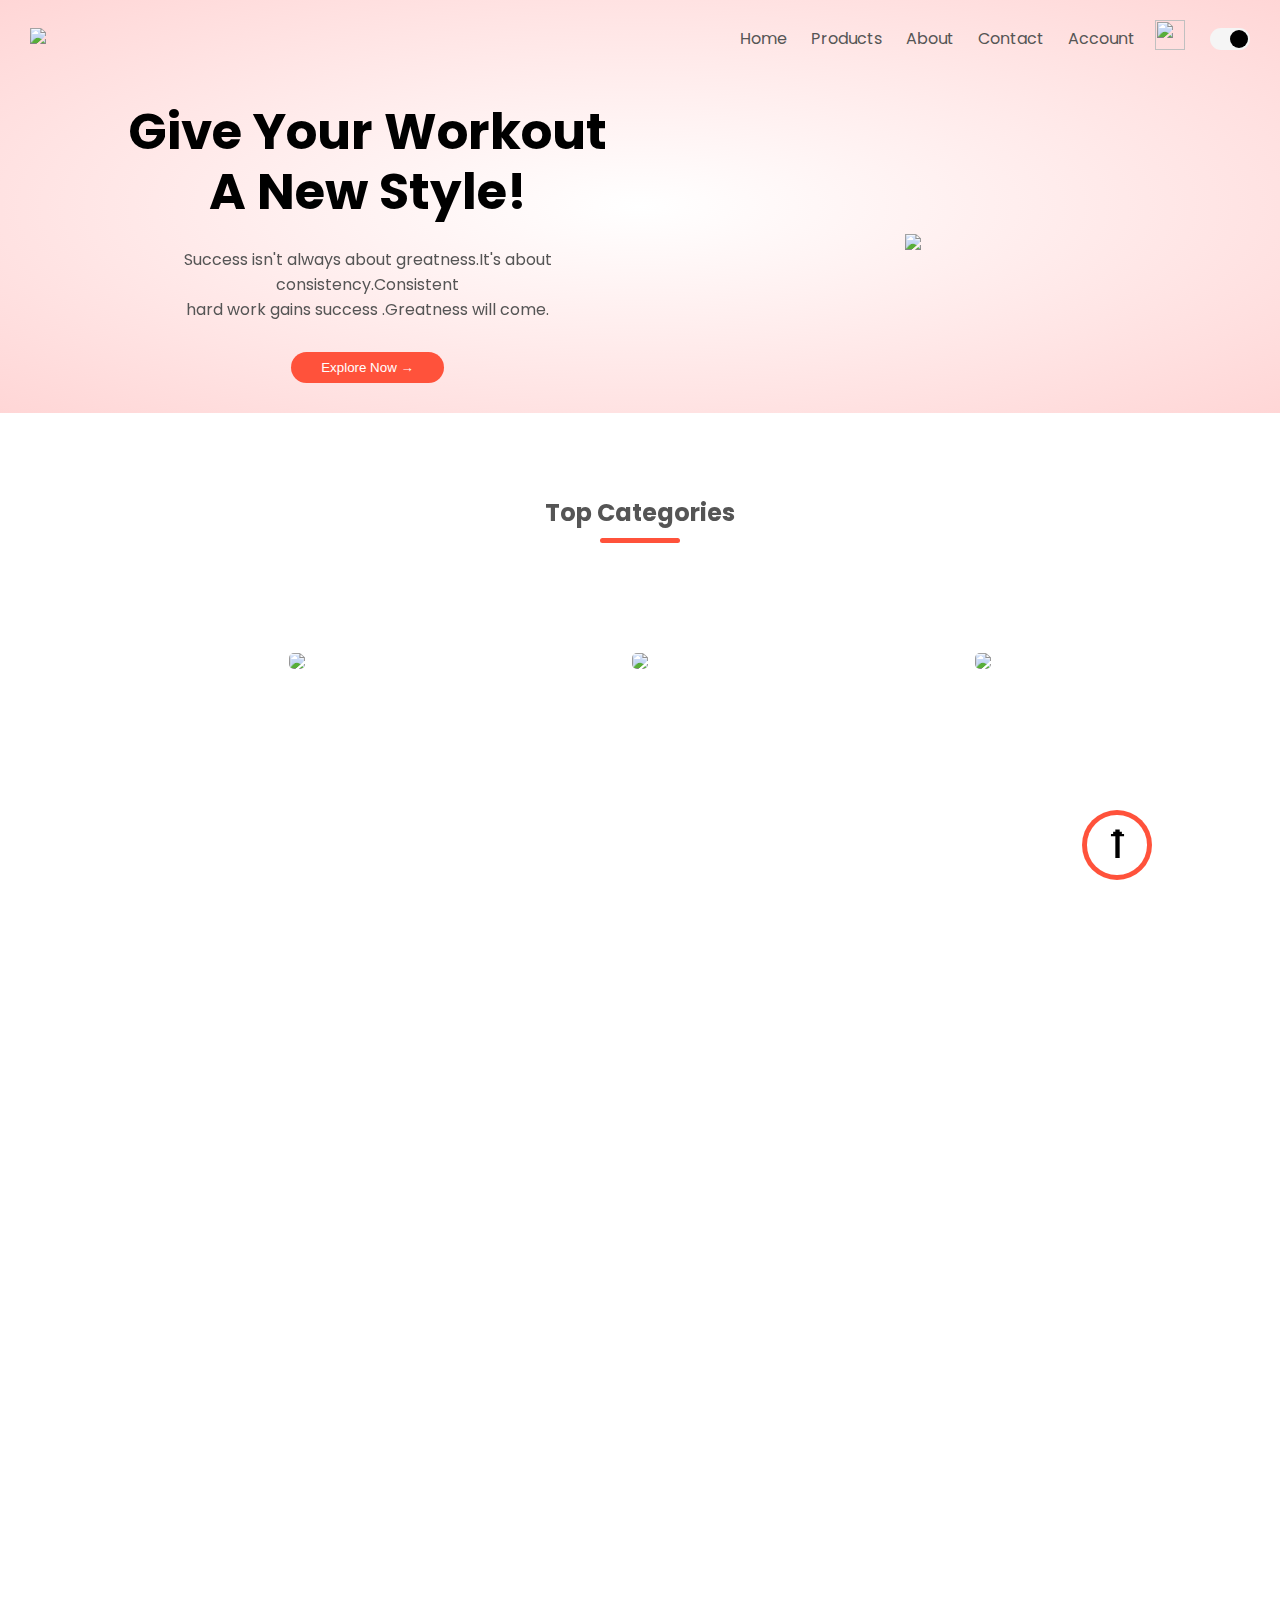
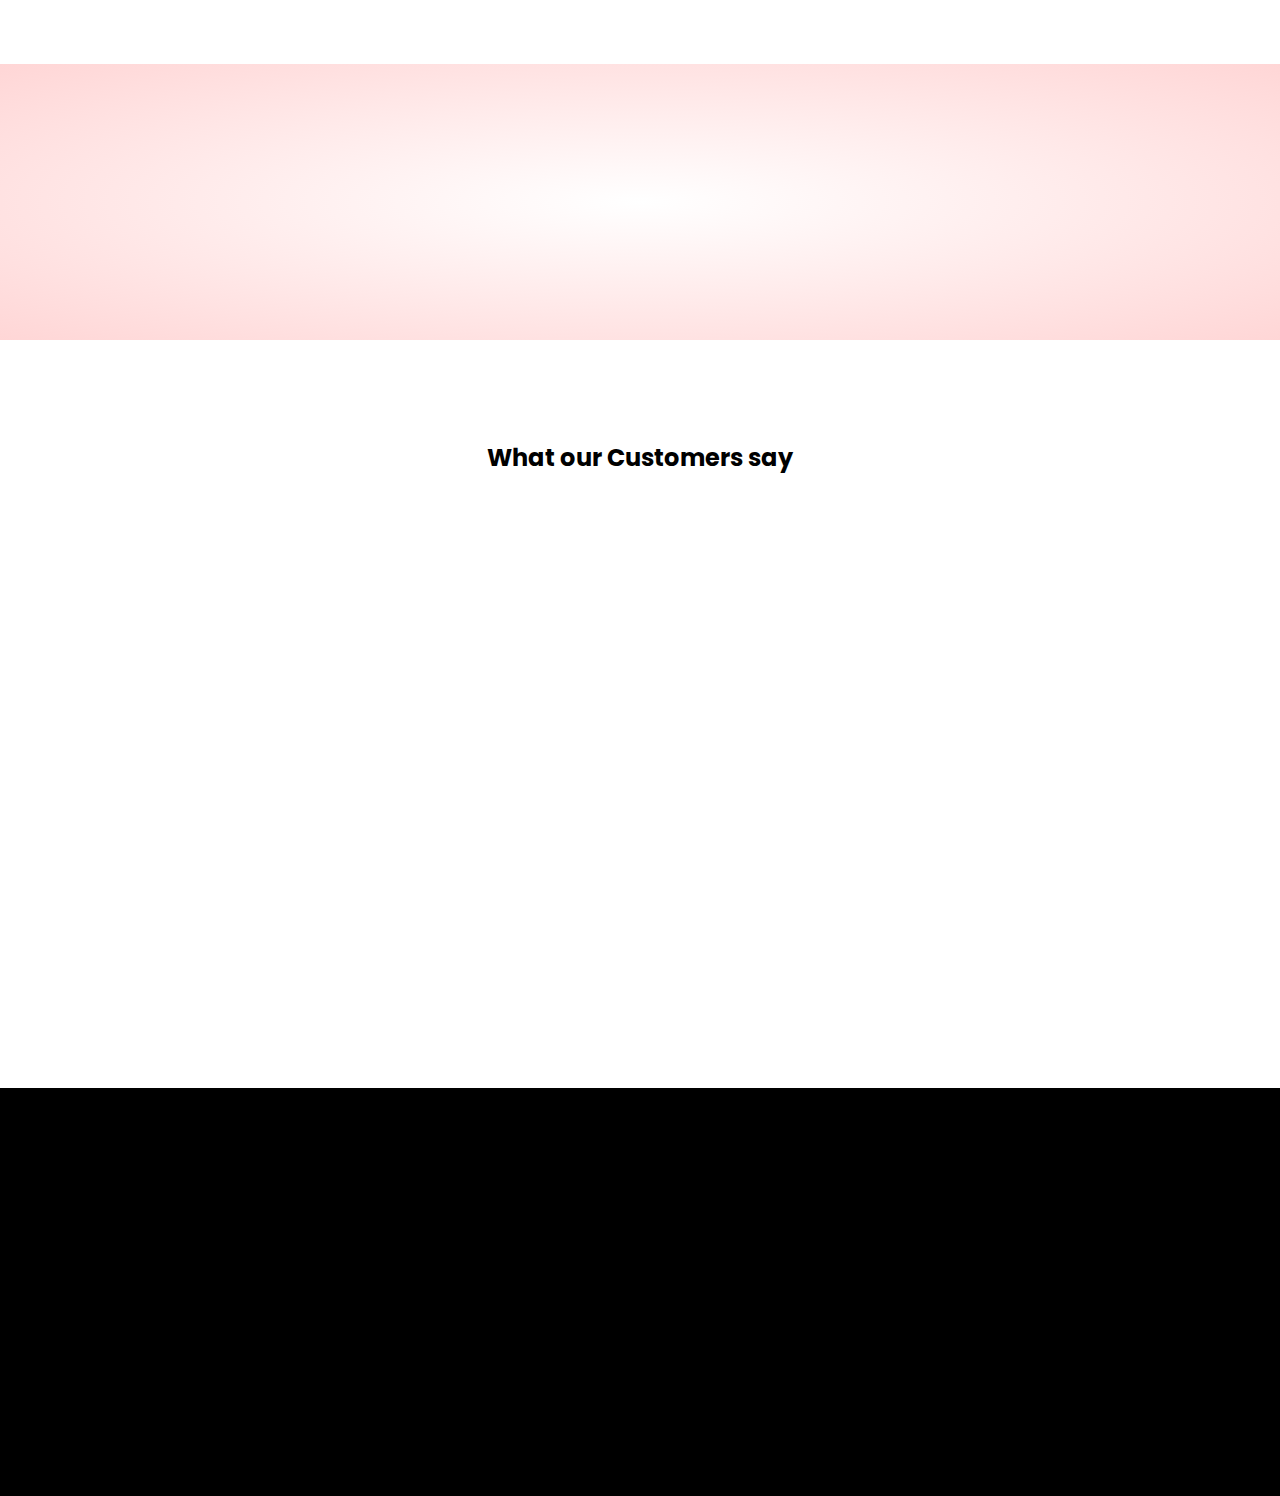
==== commit dc9c4093: "Merge d7882d566ca7c40a79d84f631c1c6036a5637ea7 into 593ec4e80c3d88f74c9e74e027c2a47bafc0b809" ====
--- a/index.html
+++ b/index.html
@@ -1,53 +1,38 @@
 <!DOCTYPE html>
 <html lang="en">
-  <head>
-    <meta charset="UTF-8" />
-    <meta http-equiv="X-UA-Compatible" content="IE=edge" />
-    <meta name="viewport" content="width=device-width, initial-scale=1.0" />
-    <title>RedStore | Ecommerce Website Design</title>
-    <link rel="stylesheet" href="style.css" />
-    <link rel="preconnect" href="https://fonts.googleapis.com" />
-    <link href="https://fonts.googleapis.com/icon?family=Material+Icons" rel="stylesheet">
-    <link rel="preconnect" href="https://fonts.gstatic.com" crossorigin />
-    <link
-      href="https://fonts.googleapis.com/css2?family=Poppins:wght@300;400;500;600;700&display=swap"
-      rel="stylesheet"
-    />
-    <link href="https://unpkg.com/aos@2.3.1/dist/aos.css" rel="stylesheet" />
-    <link
-      rel="stylesheet"
-      href="https://stackpath.bootstrapcdn.com/font-awesome/4.7.0/css/font-awesome.min.css"
-    />
-    <script src="https://kit.fontawesome.com/f390425e8d.js" crossorigin="anonymous"></script>
-    <link rel="icon" type="image/x-icon" href="images/logo-white.png" />
-    <link
-      type="text/css"
-      rel="stylesheet"
-      href="path-to-fontawesome/font-awesome.css"
-    />
-
-    <link rel="icon" type="image/x-icon" href="images/logo-white.png" />
-    
-    <link rel="stylesheet" href="https://cdnjs.cloudflare.com/ajax/libs/font-awesome/6.2.0/css/all.min.css" integrity="sha512-xh6O/CkQoPOWDdYTDqeRdPCVd1SpvCA9XXcUnZS2FmJNp1coAFzvtCN9BmamE+4aHK8yyUHUSCcJHgXloTyT2A==" crossorigin="anonymous" referrerpolicy="no-referrer" />
-
-    <script src="https://cdnjs.cloudflare.com/ajax/libs/jquery/3.4.0/jquery.min.js"></script>
-    <script src="theme.js"></script>
-  </head>
-
-  <body onload="myFunction()" style="margin:0;">
-    <button id = "btnScrollToTop">
-      <i class = "material-icons">arrow_upward</i>
-    </button>
-
-    <div id="loader"></div>
-    <div style="display:none;" id="myDiv" class="animate-bottom">
+
+<head>
+  <meta charset="UTF-8" />
+  <meta http-equiv="X-UA-Compatible" content="IE=edge" />
+  <meta name="viewport" content="width=device-width, initial-scale=1.0" />
+  <title>RedStore | Ecommerce Website Design</title>
+  <link rel="stylesheet" href="style.css" />
+  <link rel="preconnect" href="https://fonts.googleapis.com" />
+  <link href="https://fonts.googleapis.com/icon?family=Material+Icons" rel="stylesheet">
+  <link rel="preconnect" href="https://fonts.gstatic.com" crossorigin />
+  <link href="https://fonts.googleapis.com/css2?family=Poppins:wght@300;400;500;600;700&display=swap"
+    rel="stylesheet" />
+  <link href="https://unpkg.com/aos@2.3.1/dist/aos.css" rel="stylesheet" />
+  <link rel="stylesheet" href="https://stackpath.bootstrapcdn.com/font-awesome/4.7.0/css/font-awesome.min.css" />
+  <script src="https://kit.fontawesome.com/f390425e8d.js" crossorigin="anonymous"></script>
+  <link rel="icon" type="image/x-icon" href="images/logo-white.png" />
+  <link type="text/css" rel="stylesheet" href="path-to-fontawesome/font-awesome.css" />
+</head>
+
+<body onload="myFunction()" style="margin:0;">
+  <div id="progress">
+    <span id="progress-value">&#x1F815;</span>
+  </div>
+
+  <div id="loader"></div>
+  <div style="display:none;" id="myDiv" class="animate-bottom">
 
     <div class="header">
       <div class="container">
         <div class="navbar">
           <div class="logo">
             <a href="index.html">
-              <img src="images/logo.png" width="125px" class="icon"/>
+              <img src="images/logo.png" width="125px" />
             </a>
           </div>
           <nav>
@@ -58,23 +43,21 @@
               <li><a href="contact.html">Contact</a></li>
               <li><a href="account.html">Account</a></li>
             </ul>
-            <input type="checkbox" id="light" class="checkbox" style="margin: 3px 50px;">
-            <label for="checkbox" class="label" style="margin: 3px 50px;">
-                <i class="fa-solid fa-sun"></i>
-                <i class='fa-solid fa-moon'></i>
-                <div class='ball'>
-            </label>
           </nav>
           <a href="cart.html" class="cart-hover">
             <img class="cart-image" src="images/cart.png" width="30px" height="30px" />
           </a>
-          
+          <div class="toggle">
+            <i class="fa-solid fa-moon toggle-icon"></i>
+            <i class="fa-solid fa-sun toggle-icon"></i>
+            <div class="toggle-ball"></div>
+          </div>
 
           <img src="images/menu.png" class="menu-icon" onclick="menutoggle()" />
         </div>
         <div class="row">
           <div class="col-2">
-            <h1 data-aos="fade-up" class="heading">
+            <h1 data-aos="fade-up">
               Give Your Workout<br />
               A New Style!
             </h1>
@@ -83,8 +66,7 @@
               consistency.Consistent<br />
               hard work gains success .Greatness will come.
             </p>
-            <a href="./allproducts.html"
-              ><button class="btn">Explore Now &#8594;</button>
+            <a href="./allproducts.html"><button class="btn">Explore Now &#8594;</button>
             </a>
           </div>
           <div class="col-2">
@@ -96,7 +78,7 @@
     <!-------------feature categories------->
     <div class="categories">
       <div class="small-container" data-aos="fade-up">
-      <h2 class="title">Top Categories</h2>
+        <h2 class="title">Top Categories</h2>
         <div class="row">
           <div class="col-3 position-relative">
             <img class="zoom position-absolute" src="images/category-1.jpg" />
@@ -309,21 +291,18 @@
 
     <!---offer-->
     <div class="offer">
-      <div class="small-container" data-aos="fade-up">
+      <div class="container-fluid" data-aos="fade-up">
         <div class="row">
           <div class="col-2">
             <img src="images/exclusive.png" class="offer-img" />
           </div>
           <div class="col-2">
             <p>Exclusively Available on RedStore</p>
-            <h1 class="offer-title">Smart Band 4</h1>
-            <small
-              >The Mi Smart Band 4 feature a 39.9% larger(than Mi Band 3) AMOLCD
+            <h1>Smart Band 4</h1>
+            <small>The Mi Smart Band 4 feature a 39.9% larger(than Mi Band 3) AMOLCD
               color full touch display with adjustable brightness ,so everything
-              is clear as can be.</small
-            >
-            <a href="./allproducts.html"
-              ><button class="btn">Buy Now &#8594;</button>
+              is clear as can be.</small>
+            <a href="./allproducts.html"><button class="btn">Buy Now &#8594;</button>
             </a>
           </div>
         </div>
@@ -340,7 +319,8 @@
           <div class="col-3">
             <i class="fa fa-quote-left"></i>
             <p>
-              The variety of products which are available in the website is amazing. The customers get a wide variety of options to choose from and select their favourite one. I would highly recommend everyone to check it out.
+              The variety of products which are available in the website is amazing. The customers get a wide variety of
+              options to choose from and select their favourite one. I would highly recommend everyone to check it out.
             </p>
             <div class="rating">
               <!-- for adding star cdn link-> font awesome 4cdn by stackpath -->
@@ -356,7 +336,9 @@
           <div class="col-3">
             <i class="fa fa-quote-left"></i>
             <p>
-              This is the one website which has all what you need for your fashion needs like wrist watches, shoes, tshirts, shirts, jeans, smart watches and a variety of other items. The customer service is also excellent.
+              This is the one website which has all what you need for your fashion needs like wrist watches, shoes,
+              tshirts, shirts, jeans, smart watches and a variety of other items. The customer service is also
+              excellent.
             </p>
             <div class="rating">
               <!-- for adding star cdn link-> font awesome 4cdn by stackpath -->
@@ -372,7 +354,8 @@
           <div class="col-3">
             <i class="fa fa-quote-left"></i>
             <p>
-              What I liked most about this website is it's delivery time. I received my order one day after I placed the order which is super fast. Also the prices are very nominal for the quality which you get.
+              What I liked most about this website is it's delivery time. I received my order one day after I placed the
+              order which is super fast. Also the prices are very nominal for the quality which you get.
             </p>
             <div class="rating">
               <!-- for adding star cdn link-> font awesome 4cdn by stackpath -->
@@ -393,44 +376,24 @@
       <div class="small-container" data-aos="fade-up">
         <div class="row">
           <div class="col-5">
-            <a
-              href="https://www.godrej.com/"
-              target="_blank"
-              rel="noopener noreferrer"
-              ><img src="images/logo-godrej.png"
-            /></a>
+            <a href="https://www.godrej.com/" target="_blank" rel="noopener noreferrer"><img
+                src="images/logo-godrej.png" /></a>
           </div>
           <div class="col-5">
-            <a
-              href="https://www.oppo.com/"
-              target="_blank"
-              rel="noopener noreferrer"
-              ><img src="images/logo-oppo.png"
-            /></a>
+            <a href="https://www.oppo.com/" target="_blank" rel="noopener noreferrer"><img
+                src="images/logo-oppo.png" /></a>
           </div>
           <div class="col-5">
-            <a
-              href="https://www.coca-colacompany.com/"
-              target="_blank"
-              rel="noopener noreferrer"
-              ><img src="images/logo-coca-cola.png"
-            /></a>
+            <a href="https://www.coca-colacompany.com/" target="_blank" rel="noopener noreferrer"><img
+                src="images/logo-coca-cola.png" /></a>
           </div>
           <div class="col-5">
-            <a
-              href="https://www.paypal.com/"
-              target="_blank"
-              rel="noopener noreferrer"
-              ><img src="images/logo-paypal.png"
-            /></a>
+            <a href="https://www.paypal.com/" target="_blank" rel="noopener noreferrer"><img
+                src="images/logo-paypal.png" /></a>
           </div>
           <div class="col-5">
-            <a
-              href="https://www.philips.co.in/"
-              target="_blank"
-              rel="noopener noreferrer"
-              ><img src="images/logo-philips.png"
-            /></a>
+            <a href="https://www.philips.co.in/" target="_blank" rel="noopener noreferrer"><img
+                src="images/logo-philips.png" /></a>
           </div>
         </div>
       </div>
@@ -443,8 +406,8 @@
             <h3>Download Our App</h3>
             <p>Download App for Android and ios mobile phone</p>
             <div class="app-logo">
-              <img src="images/play-store.png" class="footer-img"/>
-              <img src="images/app-store.png" class="footer-img"/>
+              <img src="images/play-store.png" class="footer-img" />
+              <img src="images/app-store.png" class="footer-img" />
             </div>
           </div>
           <div class="footer-col-2">
@@ -469,23 +432,19 @@
               <div class="socialbtns">
                 <ul>
                   <li>
-                    <a href="#" class="fa fa-lg fa-facebook center"></a
-                    ><span>Facebook</span>
+                    <a href="#" class="fa fa-lg fa-facebook center"></a><span>Facebook</span>
                   </li>
                   <br />
                   <li>
-                    <a href="#" class="fa fa-lg fa-twitter center"></a
-                    ><span>Twitter</span>
+                    <a href="#" class="fa fa-lg fa-twitter center"></a><span>Twitter</span>
                   </li>
                   <br />
                   <li>
-                    <a href="#" class="fa fa-lg fa-instagram center"></a
-                    ><span>Instagram</span>
+                    <a href="#" class="fa fa-lg fa-instagram center"></a><span>Instagram</span>
                   </li>
                   <br />
                   <li>
-                    <a href="#" class="fa fa-lg fa-youtube center"></a
-                    ><span>Youtube</span>
+                    <a href="#" class="fa fa-lg fa-youtube center"></a><span>Youtube</span>
                   </li>
                   <br />
                 </ul>
@@ -504,66 +463,90 @@
       </div>
     </div>
   </div>
-    <script>
-      var MenuItems = document.getElementById('MenuItems')
-      MenuItems.style.maxHeight = '0px'
-      function menutoggle() {
-        if (MenuItems.style.maxHeight == '0px') {
-          MenuItems.style.maxHeight = '250px'
-          MenuItems.style.maxWidth = '100%'
-        } else {
-          MenuItems.style.maxHeight = '0px'
-        }
-
+  <script>
+
+
+
+
+    var MenuItems = document.getElementById('MenuItems')
+    MenuItems.style.maxHeight = '0px'
+    function menutoggle() {
+      if (MenuItems.style.maxHeight == '0px') {
+        MenuItems.style.maxHeight = '250px'
+        MenuItems.style.maxWidth = '100%'
+      } else {
+        MenuItems.style.maxHeight = '0px'
       }
 
-
-      const ball = document.querySelector(".toggle-ball");
-        const items = document.querySelectorAll(".row,body,.menu-icon,.container,.navbar,.header,.toggle");
-        const cartImage = document.querySelector(".cart-image");
-        const effects = document.querySelector(".effects");
-        // const menuItems = document.querySelector('#menuItems');
-        ball.addEventListener("click",()=>{
-
-            items.forEach(item=>{
-                item.classList.toggle("active")
-            })
-            ball.classList.toggle("active")
-            MenuItems.classList.toggle("active")
-            cartImage.classList.toggle("bgm-change")
-            effects.classList.toggle("white")
-        })
-
-      const btnScrollToTop = document.getElementById("btnScrollToTop");
-      btnScrollToTop.addEventListener("click", function(){
-        window.scrollTo({
-        top: 0,
-        left: 0,
-        behavior: "smooth"
-        });
-      });
-
-
-    </script>
-    <script src="https://unpkg.com/aos@2.3.1/dist/aos.js"></script>
-    <script>
-      AOS.init()
-    </script>
-    <script>
-  var myVar;
-
-  function myFunction() {
-  myVar = setTimeout(showPage, 1750);
-  }
-
-  function showPage() {
-  document.getElementById("loader").style.display = "none";
-  document.getElementById("myDiv").style.display = "block";
-  }
-</script>
-
-    <script src="theme.js"></script>
-    <script src="https://code.jquery.com/jquery-3.2.1.slim.min.js" integrity="sha384-KJ3o2DKtIkvYIK3UENzmM7KCkRr/rE9/Qpg6aAZGJwFDMVNA/GpGFF93hXpG5KkN" crossorigin="anonymous"></script>
-    <script src="https://cdnjs.cloudflare.com/ajax/libs/popper.js/1.12.9/umd/popper.min.js" integrity="sha384-ApNbgh9B+Y1QKtv3Rn7W3mgPxhU9K/ScQsAP7hUibX39j7fakFPskvXusvfa0b4Q" crossorigin="anonymous"></script>
-  </body>
-</html>
+    }
+
+
+    const ball = document.querySelector(".toggle-ball");
+    const items = document.querySelectorAll(".row,body,.menu-icon,.container,.navbar,.header,.toggle");
+    const cartImage = document.querySelector(".cart-image");
+    const effects = document.querySelector(".effects");
+    // const menuItems = document.querySelector('#menuItems');
+    ball.addEventListener("click", () => {
+
+      items.forEach(item => {
+        item.classList.toggle("active")
+      })
+      ball.classList.toggle("active")
+      MenuItems.classList.toggle("active")
+      cartImage.classList.toggle("bgm-change")
+      effects.classList.toggle("white")
+    })
+
+    // const btnScrollToTop = document.getElementById("btnScrollToTop");
+    // btnScrollToTop.addEventListener("click", function () {
+    //   window.scrollTo({
+    //     top: 0,
+    //     left: 0,
+    //     behavior: "smooth"
+    //   });
+    // });
+
+
+  </script>
+  <script src="https://unpkg.com/aos@2.3.1/dist/aos.js"></script>
+  <script>
+    AOS.init()
+  </script>
+  <script>
+    var myVar;
+
+    function myFunction() {
+      showPage();
+      myVar = setTimeout(showPage, 1750);
+      // myVar = setTimeout(showPage, 1750);
+    }
+
+    function showPage() {
+      document.getElementById("loader").style.display = "none";
+      document.getElementById("myDiv").style.display = "block";
+    }
+
+    let calcScrollValue = () => {
+      let scrollProgress = document.getElementById("progress");
+      let progressValue = document.getElementById("progress-value");
+      let pos = document.documentElement.scrollTop;
+      let calcHeight = document.documentElement.scrollHeight - document.documentElement.clientHeight;
+      let scrollValue = Math.round((pos * 100) / calcHeight);
+
+      if (pos > 100) {
+        scrollProgress.style.display = "grid";
+      }
+      else {
+        scrollProgress.style.display = "none";
+      }
+      scrollProgress.addEventListener("click", () => {
+        document.documentElement.scrollTop = 0;
+      })
+      scrollProgress.style.background = `conic-gradient(#ff523b ${scrollValue}%, #000 ${scrollValue}%)`;
+      // console.log(scrollValue);
+    }
+    window.onscroll = calcScrollValue;
+  </script>
+</body>
+
+</html>--- a/style.css
+++ b/style.css
@@ -1,8 +1,4 @@
 @import url('//maxcdn.bootstrapcdn.com/font-awesome/4.3.0/css/font-awesome.min.css');
-
-:root{
-    --textColor:#555;
-}
 
 /* Center the loader */
 
@@ -15,6 +11,36 @@
     background: #fff url('shopping.gif') no-repeat center center;
 }
 
+/* scroll to top */
+#progress {
+    background: #ff523b;
+    color: black;
+    /* background: #d7d7d7; */
+    position: fixed;
+    bottom: 20px;
+    right: 10%;
+    height: 70px;
+    width: 70px;
+    display: grid;
+    place-items: center;
+    border-radius: 50%;
+    cursor: pointer;
+    z-index: 40;
+}
+
+#progress-value {
+    display: grid;
+    place-items: center;
+    border-radius: 50%;
+    font-size: 35px;
+    height: calc(100% - 15%);
+    width: calc(100% - 15%);
+    background: #ffffff;
+}
+
+html {
+    scroll-behavior: smooth;
+}
 
 /* Add animation to "page content" */
 
@@ -31,6 +57,7 @@
         bottom: -100px;
         opacity: 0
     }
+
     to {
         bottom: 0px;
         opacity: 1
@@ -42,6 +69,7 @@
         bottom: -100px;
         opacity: 0
     }
+
     to {
         bottom: 0;
         opacity: 1
@@ -166,11 +194,11 @@
 
 a {
     text-decoration: none;
-    color: var(--textColor);
+    color: #555;
 }
 
 p {
-    color: var(--textColor);
+    color: #555;
 }
 
 .container {
@@ -306,7 +334,7 @@
     margin: 0 auto 80px;
     position: relative;
     line-height: 60px;
-    color: var(--textColor);
+    color: #555;
 }
 
 .title::after {
@@ -322,7 +350,7 @@
 }
 
 h4 {
-    color: var(--textColor);
+    color: #555;
     font-weight: normal;
 }
 
@@ -352,7 +380,7 @@
 }
 
 small {
-    color: var(--textColor);
+    color: #555;
 }
 
 
@@ -393,7 +421,7 @@
 
 .testimonial .col-3 h3 {
     font-weight: 600;
-    color: var(--textColor);
+    color: #555;
     font-size: 16px;
 }
 
@@ -514,13 +542,16 @@
         width: 100%;
         z-index: 9999;
     }
+
     nav ul li {
         display: block;
         margin: 10px 50px 10px 0;
     }
+
     nav ul li a {
         color: #fff;
     }
+
     .menu-icon {
         display: block;
         cursor: pointer;
@@ -794,7 +825,7 @@
 .form-container span {
     font-weight: bold;
     padding: 0 10px;
-    color: var(--textColor);
+    color: #555;
     cursor: pointer;
     width: 100px;
     display: inline-block;
@@ -870,25 +901,31 @@
     .row {
         text-align: center;
     }
+
     .col-2,
     .col-3,
     .col-4 {
         flex-basis: 100%;
     }
+
     .col-2 p {
         margin: auto;
     }
+
     .single-product .row {
         text-align: left;
     }
+
     .single-product .col-2 {
         padding: 20px 0;
         /* border: 2px solid #2113e4; */
     }
+
     .single-product h1 {
         font-size: 26px;
         line-height: 32px;
     }
+
     .cartinfo p {
         /* display: none; */
         font-size: 0.9rem;
@@ -1066,7 +1103,6 @@
 }
 
 
-
 /* THEME BUTTON */
 
 .toggle {
@@ -1153,7 +1189,6 @@
 }
 
 
-
 /*footer image mouse style to pointer*/
 
 .footer-img {
@@ -1199,6 +1234,7 @@
         bottom: 0;
         opacity: 0;
     }
+
     to {
         bottom: 5%;
         opacity: 1;
@@ -1210,6 +1246,7 @@
         bottom: 0;
         opacity: 0;
     }
+
     to {
         bottom: 5%;
         opacity: 1;
@@ -1221,6 +1258,7 @@
         bottom: 5%;
         opacity: 1;
     }
+
     to {
         bottom: 0;
         opacity: 0;
@@ -1232,6 +1270,7 @@
         bottom: 5%;
         opacity: 1;
     }
+
     to {
         bottom: 0;
         opacity: 0;
@@ -1253,59 +1292,6 @@
     margin-left: -10px;
     border: 1px solid black;
 }
-
-
-/* Toogle Button */ 
-.checkbox {
-    margin: 10px 10px;
-    opacity: 0;
-    position: absolute;
-    z-index: 10;
-    height: 2rem;
-    width: 4rem;
-    cursor: pointer;
-  }
-  
-  .label {
-    margin: 10px 10px;
-    width: 50px;
-    height: 25px;
-    background-color: #111;
-    border-radius: 50px;
-    align-items: center;
-    justify-content: space-between;
-    padding: 5px;
-    position: absolute;
-    transform: scale(1);
-  }
-  
-  .ball {
-    width: 20px;
-    height: 20px;
-    background-color: white;
-    position: absolute;
-    top: 2px;
-    left: 2px;
-    border-radius: 50%;
-    transition: transform 0.2s linear;
-  }
-  
-  .checkbox:checked + .label .ball {
-    transform: translateX(24px);
-  }
-  
-  .fa-moon {
-    position: absolute;
-    right: 5px;
-    color: pink;
-  }
-  
-  .fa-sun {
-    position: absolute;
-    left: 5px;
-    color: yellow;
- }
-
 
 .white {
     color: #ff523b;
@@ -1329,5 +1315,4 @@
     border-radius: 1.6em;
     margin-top: 20px;
     display: inline-block;
-}
-
+}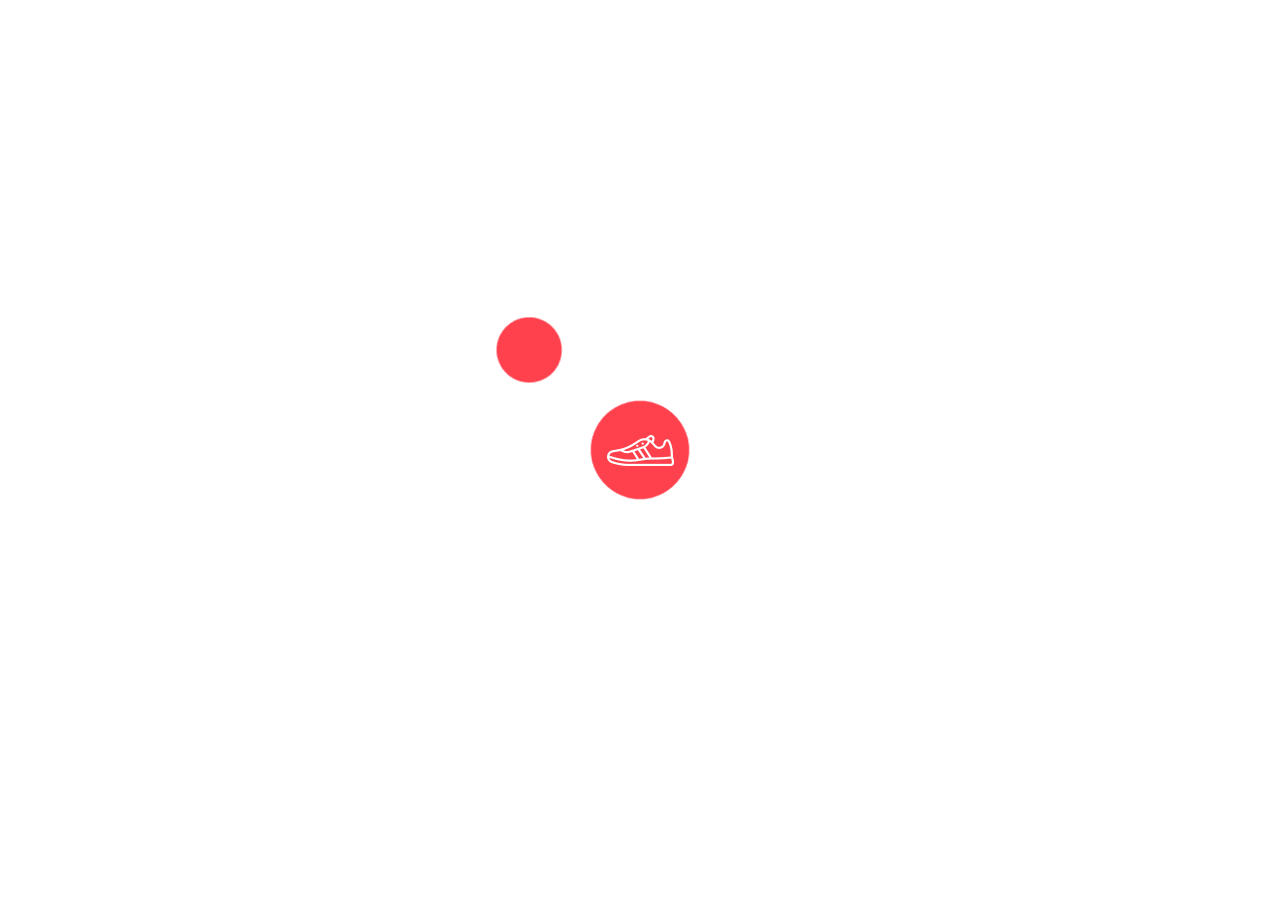
==== commit 65fb4d0d: "Update index.html" ====
--- a/index.html
+++ b/index.html
@@ -1,31 +1,39 @@
 <!DOCTYPE html>
 <html lang="en">
-
-<head>
-  <meta charset="UTF-8" />
-  <meta http-equiv="X-UA-Compatible" content="IE=edge" />
-  <meta name="viewport" content="width=device-width, initial-scale=1.0" />
-  <title>RedStore | Ecommerce Website Design</title>
-  <link rel="stylesheet" href="style.css" />
-  <link rel="preconnect" href="https://fonts.googleapis.com" />
-  <link href="https://fonts.googleapis.com/icon?family=Material+Icons" rel="stylesheet">
-  <link rel="preconnect" href="https://fonts.gstatic.com" crossorigin />
-  <link href="https://fonts.googleapis.com/css2?family=Poppins:wght@300;400;500;600;700&display=swap"
-    rel="stylesheet" />
-  <link href="https://unpkg.com/aos@2.3.1/dist/aos.css" rel="stylesheet" />
-  <link rel="stylesheet" href="https://stackpath.bootstrapcdn.com/font-awesome/4.7.0/css/font-awesome.min.css" />
-  <script src="https://kit.fontawesome.com/f390425e8d.js" crossorigin="anonymous"></script>
-  <link rel="icon" type="image/x-icon" href="images/logo-white.png" />
-  <link type="text/css" rel="stylesheet" href="path-to-fontawesome/font-awesome.css" />
-</head>
-
-<body onload="myFunction()" style="margin:0;">
-  <div id="progress">
-    <span id="progress-value">&#x1F815;</span>
-  </div>
-
-  <div id="loader"></div>
-  <div style="display:none;" id="myDiv" class="animate-bottom">
+  <head>
+    <meta charset="UTF-8" />
+    <meta http-equiv="X-UA-Compatible" content="IE=edge" />
+    <meta name="viewport" content="width=device-width, initial-scale=1.0" />
+    <title>RedStore | Ecommerce Website Design</title>
+    <link rel="stylesheet" href="style.css" />
+    <link rel="preconnect" href="https://fonts.googleapis.com" />
+    <link href="https://fonts.googleapis.com/icon?family=Material+Icons" rel="stylesheet">
+    <link rel="preconnect" href="https://fonts.gstatic.com" crossorigin />
+    <link
+      href="https://fonts.googleapis.com/css2?family=Poppins:wght@300;400;500;600;700&display=swap"
+      rel="stylesheet"
+    />
+    <link href="https://unpkg.com/aos@2.3.1/dist/aos.css" rel="stylesheet" />
+    <link
+      rel="stylesheet"
+      href="https://stackpath.bootstrapcdn.com/font-awesome/4.7.0/css/font-awesome.min.css"
+    />
+    <script src="https://kit.fontawesome.com/f390425e8d.js" crossorigin="anonymous"></script>
+    <link rel="icon" type="image/x-icon" href="images/logo-white.png" />
+    <link
+      type="text/css"
+      rel="stylesheet"
+      href="path-to-fontawesome/font-awesome.css"
+    />
+  </head>
+
+  <body onload="myFunction()" style="margin:0;">
+    <button id = "btnScrollToTop">
+      <i class = "material-icons">arrow_upward</i>
+    </button>
+
+    <div id="loader"></div>
+    <div style="display:none;" id="myDiv" class="animate-bottom">
 
     <div class="header">
       <div class="container">
@@ -51,7 +59,7 @@
             <i class="fa-solid fa-moon toggle-icon"></i>
             <i class="fa-solid fa-sun toggle-icon"></i>
             <div class="toggle-ball"></div>
-          </div>
+         </div>
 
           <img src="images/menu.png" class="menu-icon" onclick="menutoggle()" />
         </div>
@@ -66,7 +74,8 @@
               consistency.Consistent<br />
               hard work gains success .Greatness will come.
             </p>
-            <a href="./allproducts.html"><button class="btn">Explore Now &#8594;</button>
+            <a href="./allproducts.html"
+              ><button class="btn">Explore Now &#8594;</button>
             </a>
           </div>
           <div class="col-2">
@@ -78,7 +87,7 @@
     <!-------------feature categories------->
     <div class="categories">
       <div class="small-container" data-aos="fade-up">
-        <h2 class="title">Top Categories</h2>
+      <h2 class="title">Top Categories</h2>
         <div class="row">
           <div class="col-3 position-relative">
             <img class="zoom position-absolute" src="images/category-1.jpg" />
@@ -299,10 +308,13 @@
           <div class="col-2">
             <p>Exclusively Available on RedStore</p>
             <h1>Smart Band 4</h1>
-            <small>The Mi Smart Band 4 feature a 39.9% larger(than Mi Band 3) AMOLCD
+            <small
+              >The Mi Smart Band 4 feature a 39.9% larger(than Mi Band 3) AMOLCD
               color full touch display with adjustable brightness ,so everything
-              is clear as can be.</small>
-            <a href="./allproducts.html"><button class="btn">Buy Now &#8594;</button>
+              is clear as can be.</small
+            >
+            <a href="./allproducts.html"
+              ><button class="btn">Buy Now &#8594;</button>
             </a>
           </div>
         </div>
@@ -319,8 +331,7 @@
           <div class="col-3">
             <i class="fa fa-quote-left"></i>
             <p>
-              The variety of products which are available in the website is amazing. The customers get a wide variety of
-              options to choose from and select their favourite one. I would highly recommend everyone to check it out.
+              The variety of products which are available in the website is amazing. The customers get a wide variety of options to choose from and select their favourite one. I would highly recommend everyone to check it out.
             </p>
             <div class="rating">
               <!-- for adding star cdn link-> font awesome 4cdn by stackpath -->
@@ -336,9 +347,7 @@
           <div class="col-3">
             <i class="fa fa-quote-left"></i>
             <p>
-              This is the one website which has all what you need for your fashion needs like wrist watches, shoes,
-              tshirts, shirts, jeans, smart watches and a variety of other items. The customer service is also
-              excellent.
+              This is the one website which has all what you need for your fashion needs like wrist watches, shoes, tshirts, shirts, jeans, smart watches and a variety of other items. The customer service is also excellent.
             </p>
             <div class="rating">
               <!-- for adding star cdn link-> font awesome 4cdn by stackpath -->
@@ -354,8 +363,7 @@
           <div class="col-3">
             <i class="fa fa-quote-left"></i>
             <p>
-              What I liked most about this website is it's delivery time. I received my order one day after I placed the
-              order which is super fast. Also the prices are very nominal for the quality which you get.
+              What I liked most about this website is it's delivery time. I received my order one day after I placed the order which is super fast. Also the prices are very nominal for the quality which you get.
             </p>
             <div class="rating">
               <!-- for adding star cdn link-> font awesome 4cdn by stackpath -->
@@ -376,24 +384,44 @@
       <div class="small-container" data-aos="fade-up">
         <div class="row">
           <div class="col-5">
-            <a href="https://www.godrej.com/" target="_blank" rel="noopener noreferrer"><img
-                src="images/logo-godrej.png" /></a>
+            <a
+              href="https://www.godrej.com/"
+              target="_blank"
+              rel="noopener noreferrer"
+              ><img src="images/logo-godrej.png"
+            /></a>
           </div>
           <div class="col-5">
-            <a href="https://www.oppo.com/" target="_blank" rel="noopener noreferrer"><img
-                src="images/logo-oppo.png" /></a>
+            <a
+              href="https://www.oppo.com/"
+              target="_blank"
+              rel="noopener noreferrer"
+              ><img src="images/logo-oppo.png"
+            /></a>
           </div>
           <div class="col-5">
-            <a href="https://www.coca-colacompany.com/" target="_blank" rel="noopener noreferrer"><img
-                src="images/logo-coca-cola.png" /></a>
+            <a
+              href="https://www.coca-colacompany.com/"
+              target="_blank"
+              rel="noopener noreferrer"
+              ><img src="images/logo-coca-cola.png"
+            /></a>
           </div>
           <div class="col-5">
-            <a href="https://www.paypal.com/" target="_blank" rel="noopener noreferrer"><img
-                src="images/logo-paypal.png" /></a>
+            <a
+              href="https://www.paypal.com/"
+              target="_blank"
+              rel="noopener noreferrer"
+              ><img src="images/logo-paypal.png"
+            /></a>
           </div>
           <div class="col-5">
-            <a href="https://www.philips.co.in/" target="_blank" rel="noopener noreferrer"><img
-                src="images/logo-philips.png" /></a>
+            <a
+              href="https://www.philips.co.in/"
+              target="_blank"
+              rel="noopener noreferrer"
+              ><img src="images/logo-philips.png"
+            /></a>
           </div>
         </div>
       </div>
@@ -403,11 +431,11 @@
       <div class="container" data-aos="fade-up">
         <div class="row">
           <div class="footer-col-1">
-            <h3>Download Our App</h3>
+            <h3> Download Our App </h3>
             <p>Download App for Android and ios mobile phone</p>
             <div class="app-logo">
-              <img src="images/play-store.png" class="footer-img" />
-              <img src="images/app-store.png" class="footer-img" />
+              <a href="https://play.google.com/">  <img src="images/play-store.png" class="footer-img"/></a>
+              <a href="https://www.apple.com/in/app-store/"> <img src="images/app-store.png" class="footer-img"/></a>
             </div>
           </div>
           <div class="footer-col-2">
@@ -432,19 +460,23 @@
               <div class="socialbtns">
                 <ul>
                   <li>
-                    <a href="#" class="fa fa-lg fa-facebook center"></a><span>Facebook</span>
+                    <a href="#" class="fa fa-facebook center"></a
+                    ><span>Facebook</span>
                   </li>
                   <br />
                   <li>
-                    <a href="#" class="fa fa-lg fa-twitter center"></a><span>Twitter</span>
+                    <a href="#" class="fa fa-twitter center"></a
+                    ><span>Twitter</span>
                   </li>
                   <br />
                   <li>
-                    <a href="#" class="fa fa-lg fa-instagram center"></a><span>Instagram</span>
+                    <a href="#" class="fa fa-instagram center"></a
+                    ><span>Instagram</span>
                   </li>
                   <br />
                   <li>
-                    <a href="#" class="fa fa-lg fa-youtube center"></a><span>Youtube</span>
+                    <a href="#" class="fa fa-youtube center"></a
+                    ><span>Youtube</span>
                   </li>
                   <br />
                 </ul>
@@ -463,90 +495,62 @@
       </div>
     </div>
   </div>
-  <script>
-
-
-
-
-    var MenuItems = document.getElementById('MenuItems')
-    MenuItems.style.maxHeight = '0px'
-    function menutoggle() {
-      if (MenuItems.style.maxHeight == '0px') {
-        MenuItems.style.maxHeight = '250px'
-        MenuItems.style.maxWidth = '100%'
-      } else {
-        MenuItems.style.maxHeight = '0px'
+    <script>
+      var MenuItems = document.getElementById('MenuItems')
+      MenuItems.style.maxHeight = '0px'
+      function menutoggle() {
+        if (MenuItems.style.maxHeight == '0px') {
+          MenuItems.style.maxHeight = '250px'
+          MenuItems.style.maxWidth = '100%'
+        } else {
+          MenuItems.style.maxHeight = '0px'
+        }
+
       }
 
-    }
-
-
-    const ball = document.querySelector(".toggle-ball");
-    const items = document.querySelectorAll(".row,body,.menu-icon,.container,.navbar,.header,.toggle");
-    const cartImage = document.querySelector(".cart-image");
-    const effects = document.querySelector(".effects");
-    // const menuItems = document.querySelector('#menuItems');
-    ball.addEventListener("click", () => {
-
-      items.forEach(item => {
-        item.classList.toggle("active")
-      })
-      ball.classList.toggle("active")
-      MenuItems.classList.toggle("active")
-      cartImage.classList.toggle("bgm-change")
-      effects.classList.toggle("white")
-    })
-
-    // const btnScrollToTop = document.getElementById("btnScrollToTop");
-    // btnScrollToTop.addEventListener("click", function () {
-    //   window.scrollTo({
-    //     top: 0,
-    //     left: 0,
-    //     behavior: "smooth"
-    //   });
-    // });
-
-
-  </script>
-  <script src="https://unpkg.com/aos@2.3.1/dist/aos.js"></script>
-  <script>
-    AOS.init()
-  </script>
-  <script>
-    var myVar;
-
-    function myFunction() {
-      showPage();
-      myVar = setTimeout(showPage, 1750);
-      // myVar = setTimeout(showPage, 1750);
-    }
-
-    function showPage() {
-      document.getElementById("loader").style.display = "none";
-      document.getElementById("myDiv").style.display = "block";
-    }
-
-    let calcScrollValue = () => {
-      let scrollProgress = document.getElementById("progress");
-      let progressValue = document.getElementById("progress-value");
-      let pos = document.documentElement.scrollTop;
-      let calcHeight = document.documentElement.scrollHeight - document.documentElement.clientHeight;
-      let scrollValue = Math.round((pos * 100) / calcHeight);
-
-      if (pos > 100) {
-        scrollProgress.style.display = "grid";
-      }
-      else {
-        scrollProgress.style.display = "none";
-      }
-      scrollProgress.addEventListener("click", () => {
-        document.documentElement.scrollTop = 0;
-      })
-      scrollProgress.style.background = `conic-gradient(#ff523b ${scrollValue}%, #000 ${scrollValue}%)`;
-      // console.log(scrollValue);
-    }
-    window.onscroll = calcScrollValue;
-  </script>
-</body>
-
-</html>+
+      const ball = document.querySelector(".toggle-ball");
+        const items = document.querySelectorAll(".row,body,.menu-icon,.container,.navbar,.header,.toggle");
+        const cartImage = document.querySelector(".cart-image");
+        const effects = document.querySelector(".effects");
+        // const menuItems = document.querySelector('#menuItems');
+        ball.addEventListener("click",()=>{
+
+            items.forEach(item=>{
+                item.classList.toggle("active")
+            })
+            ball.classList.toggle("active")
+            MenuItems.classList.toggle("active")
+            cartImage.classList.toggle("bgm-change")
+            effects.classList.toggle("white")
+        })
+
+      const btnScrollToTop = document.getElementById("btnScrollToTop");
+      btnScrollToTop.addEventListener("click", function(){
+        window.scrollTo({
+        top: 0,
+        left: 0,
+        behavior: "smooth"
+        });
+      });
+
+
+    </script>
+    <script src="https://unpkg.com/aos@2.3.1/dist/aos.js"></script>
+    <script>
+      AOS.init()
+    </script>
+    <script>
+  var myVar;
+
+  function myFunction() {
+  myVar = setTimeout(showPage, 1750);
+  }
+
+  function showPage() {
+  document.getElementById("loader").style.display = "none";
+  document.getElementById("myDiv").style.display = "block";
+  }
+</script>
+  </body>
+</html>
--- a/style.css
+++ b/style.css
@@ -11,36 +11,6 @@
     background: #fff url('shopping.gif') no-repeat center center;
 }
 
-/* scroll to top */
-#progress {
-    background: #ff523b;
-    color: black;
-    /* background: #d7d7d7; */
-    position: fixed;
-    bottom: 20px;
-    right: 10%;
-    height: 70px;
-    width: 70px;
-    display: grid;
-    place-items: center;
-    border-radius: 50%;
-    cursor: pointer;
-    z-index: 40;
-}
-
-#progress-value {
-    display: grid;
-    place-items: center;
-    border-radius: 50%;
-    font-size: 35px;
-    height: calc(100% - 15%);
-    width: calc(100% - 15%);
-    background: #ffffff;
-}
-
-html {
-    scroll-behavior: smooth;
-}
 
 /* Add animation to "page content" */
 
@@ -57,7 +27,6 @@
         bottom: -100px;
         opacity: 0
     }
-
     to {
         bottom: 0px;
         opacity: 1
@@ -69,7 +38,6 @@
         bottom: -100px;
         opacity: 0
     }
-
     to {
         bottom: 0;
         opacity: 1
@@ -161,7 +129,7 @@
 nav li {
     display: inline-block;
     position: relative;
-    color: #ff523b;
+    color: #ff5050;
 }
 
 nav li:after {
@@ -172,7 +140,7 @@
     height: 2px;
     bottom: 0;
     left: 0;
-    background-color: #ff523b;
+    background-color: #ff5050;
     transform-origin: bottom right;
     transition: transform 0.25s ease-out;
 }
@@ -227,7 +195,7 @@
     width: 50px;
     height: 50px;
     border-radius: 50%;
-    background: #ff523b;
+    background: #ff5050;
     box-shadow: 0 0 10px rgba(0, 0, 0, 0.25);
     color: #FFFFFF;
     border: none;
@@ -268,13 +236,13 @@
 
 .btn {
     display: inline-block;
-    background-color: #ff523b;
+    background-color: #ff5050;
     color: #fff;
     padding: 8px 30px;
     margin: 30px 60px;
     border-radius: 30px;
     transition: background 0.5s;
-    border: #ff523b;
+    border: #ff5050;
     cursor: pointer;
     /* border:2px solid black; */
 }
@@ -339,7 +307,7 @@
 
 .title::after {
     content: '';
-    background: #ff523b;
+    background: #ff5050;
     width: 80px;
     height: 5px;
     border-radius: 5px;
@@ -359,7 +327,7 @@
 }
 
 .rating .fa {
-    color: #ff523b;
+    color: #ff5050;
 }
 
 .col-4:hover {
@@ -410,7 +378,7 @@
 
 .fa.fa-quote-left {
     font-size: 34px;
-    color: #ff523b;
+    color: #ff5050;
 }
 
 .col-3 p {
@@ -542,16 +510,13 @@
         width: 100%;
         z-index: 9999;
     }
-
     nav ul li {
         display: block;
         margin: 10px 50px 10px 0;
     }
-
     nav ul li a {
         color: #fff;
     }
-
     .menu-icon {
         display: block;
         cursor: pointer;
@@ -567,7 +532,7 @@
 }
 
 select {
-    border: 1px solid #ff523b;
+    border: 1px solid #ff5050;
     padding: 5px;
     cursor: pointer;
 }
@@ -582,7 +547,7 @@
 
 .page-btn span {
     display: inline-block;
-    border: 1px solid #ff523b;
+    border: 1px solid #ff5050;
     margin-left: 10px;
     width: 40px;
     height: 40px;
@@ -593,7 +558,7 @@
 }
 
 .page-btn span:hover {
-    background: #ff523b;
+    background: #ff5050;
     color: #fff;
 }
 
@@ -636,16 +601,16 @@
     padding-left: 10px;
     margin-right: 10px;
     font-size: 20px;
-    border: 1px solid #ff523b;
+    border: 1px solid #ff5050;
 }
 
 input:focus {
     outline: none;
-    /* same color after click ff523b  */
+    /* same color after click ff5050  */
 }
 
 .single-product h3 i {
-    color: #ff523b;
+    color: #ff5050;
     margin-left: 10px;
 }
 
@@ -695,7 +660,7 @@
     text-align: left;
     padding: 5px;
     color: #fff;
-    background-color: #ff523b;
+    background-color: #ff5050;
     font-weight: normal;
 }
 
@@ -710,7 +675,7 @@
 }
 
 td .remove-btn {
-    color: #ff523b;
+    color: #ff5050;
     font-size: 12px;
     cursor: pointer;
     transition: color 250ms ease-in-out;
@@ -733,7 +698,7 @@
 }
 
 .total-price table {
-    border-top: 3px solid #ff523b;
+    border-top: 3px solid #ff5050;
     width: 100%;
     max-width: 400px;
 }
@@ -792,7 +757,7 @@
     font-family: 'Poppins', sans-serif;
     width: 70%;
     color: white;
-    background-color: #ff523b;
+    background-color: #ff5050;
     border: none;
     border-radius: 20px;
 }
@@ -876,7 +841,7 @@
     padding: 10px 5px;
     margin: 15px 0;
     border: none;
-    border-bottom: 2px solid #ff523b;
+    border-bottom: 2px solid #ff5050;
     font-size: 16px;
 }
 
@@ -887,7 +852,7 @@
 #Indicator {
     width: 100px;
     border: none;
-    background: #ff523b;
+    background: #ff5050;
     height: 3px;
     margin: 9px;
     transform: translateX(100px);
@@ -901,31 +866,25 @@
     .row {
         text-align: center;
     }
-
     .col-2,
     .col-3,
     .col-4 {
         flex-basis: 100%;
     }
-
     .col-2 p {
         margin: auto;
     }
-
     .single-product .row {
         text-align: left;
     }
-
     .single-product .col-2 {
         padding: 20px 0;
         /* border: 2px solid #2113e4; */
     }
-
     .single-product h1 {
         font-size: 26px;
         line-height: 32px;
     }
-
     .cartinfo p {
         /* display: none; */
         font-size: 0.9rem;
@@ -1234,7 +1193,6 @@
         bottom: 0;
         opacity: 0;
     }
-
     to {
         bottom: 5%;
         opacity: 1;
@@ -1246,7 +1204,6 @@
         bottom: 0;
         opacity: 0;
     }
-
     to {
         bottom: 5%;
         opacity: 1;
@@ -1258,7 +1215,6 @@
         bottom: 5%;
         opacity: 1;
     }
-
     to {
         bottom: 0;
         opacity: 0;
@@ -1270,7 +1226,6 @@
         bottom: 5%;
         opacity: 1;
     }
-
     to {
         bottom: 0;
         opacity: 0;
@@ -1287,14 +1242,14 @@
     font-size: 24px;
     border-radius: 5%;
     cursor: pointer;
-    background-color: #ff523b;
+    background-color: #ff5050;
     color: #fff;
     margin-left: -10px;
     border: 1px solid black;
 }
 
 .white {
-    color: #ff523b;
+    color: #ff5050;
 }
 
 .hidden {
@@ -1309,7 +1264,7 @@
 
 .btn-add {
     font-size: 1.2rem;
-    background-color: #ff523b;
+    background-color: #ff5050;
     color: #fff;
     padding: 0.8rem;
     border-radius: 1.6em;
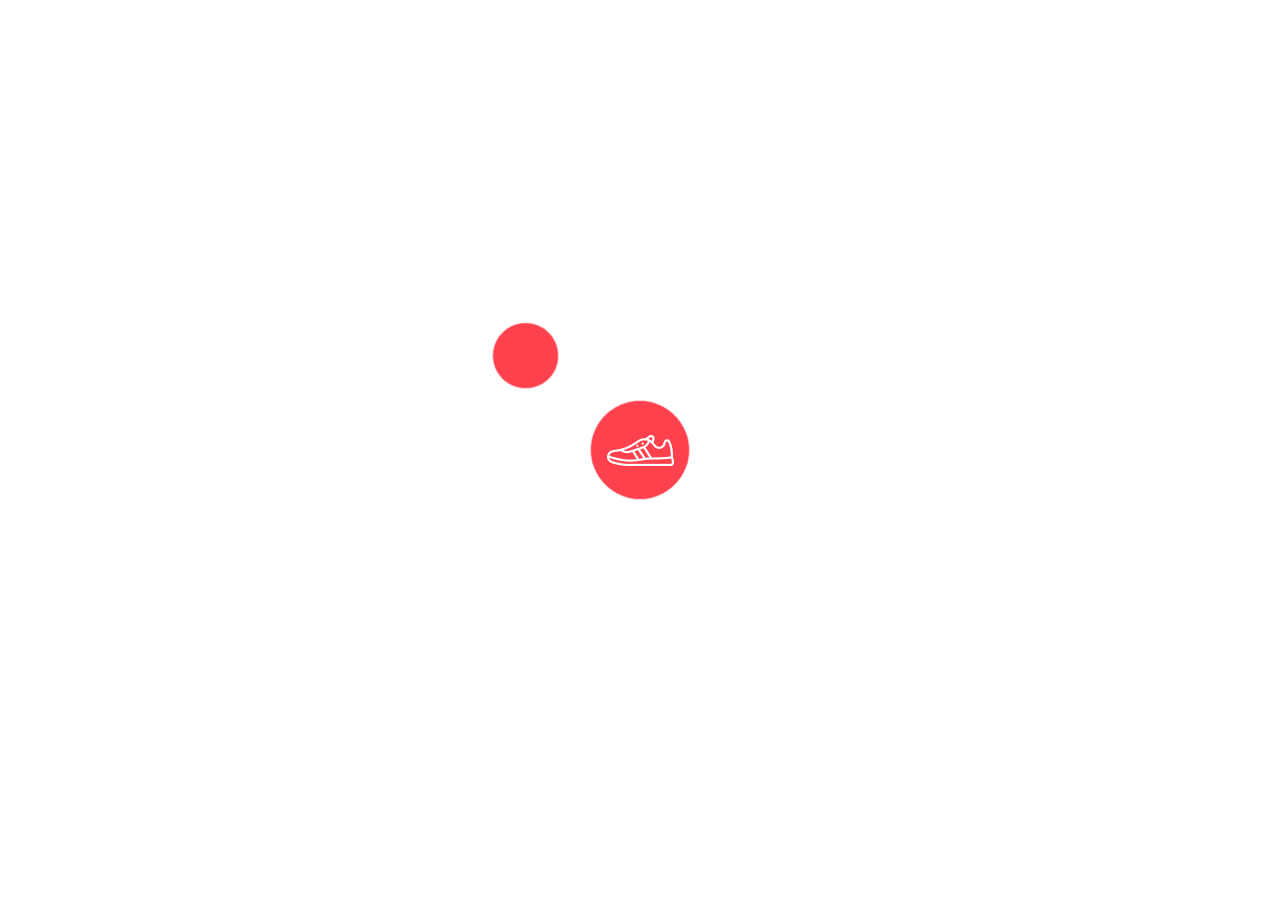
==== commit 583a2738: "Merge pull request #204 from md-rafiq-03/issue199" ====
--- a/index.html
+++ b/index.html
@@ -439,7 +439,7 @@
             </div>
           </div>
           <div class="footer-col-2">
-            <img src="images/logo-white.png" />
+            <a href="https://ankit-11525.github.io/e-commerce_redstore.github.io/"><img src="images/logo-white.png" /></a>
             <p>
               Our Purpose is-to sustainably make the pleasure and benefits of
               Sports Accessible to many!
@@ -486,7 +486,7 @@
         </div>
         <hr />
         <p class="copyright">
-          Copyright &copy
+          <a href="https://github.com/Ankit-11525/e-commerce_redstore.github.io/blob/main/LICENSE.md"> Copyright &copy </a>
           <script type="text/javascript">
             document.write(new Date().getFullYear())
           </script>
@@ -544,7 +544,7 @@
   var myVar;
 
   function myFunction() {
-  myVar = setTimeout(showPage, 1750);
+  myVar = setTimeout(showPage, 1260);
   }
 
   function showPage() {
